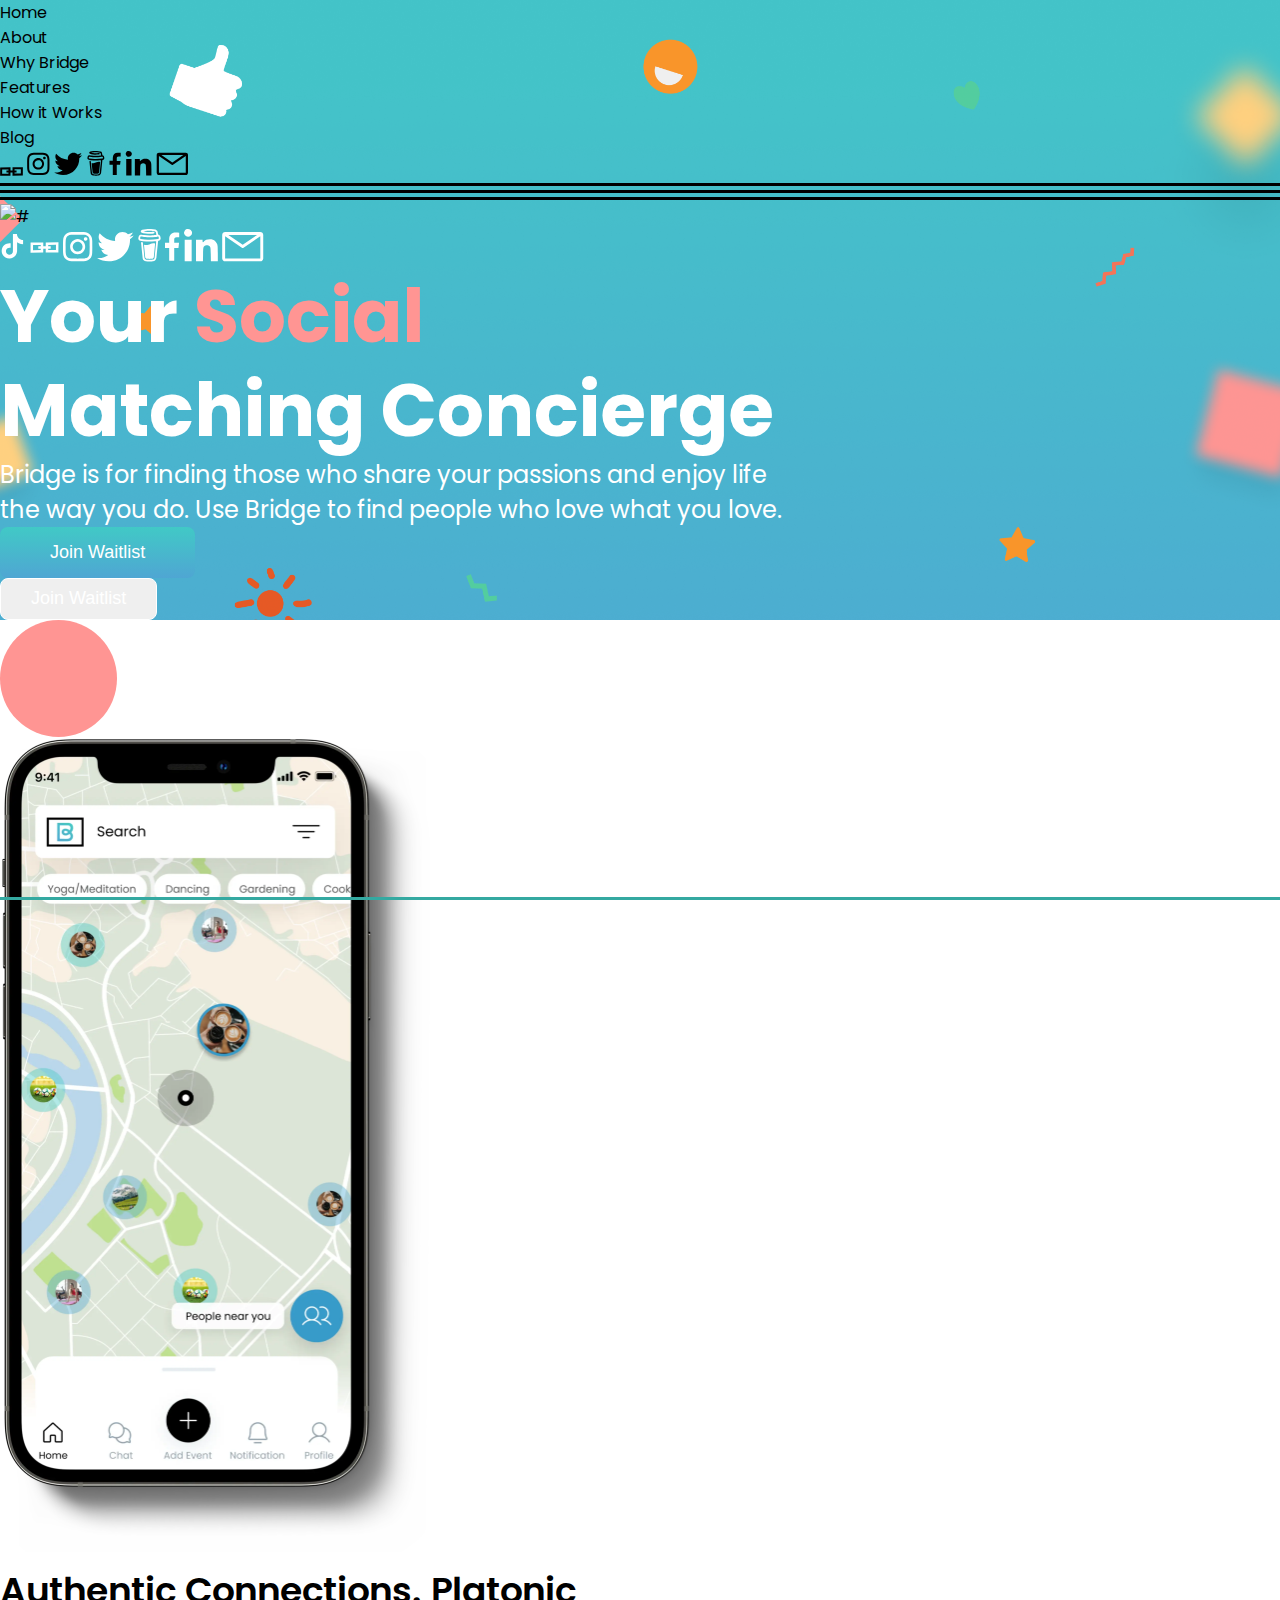
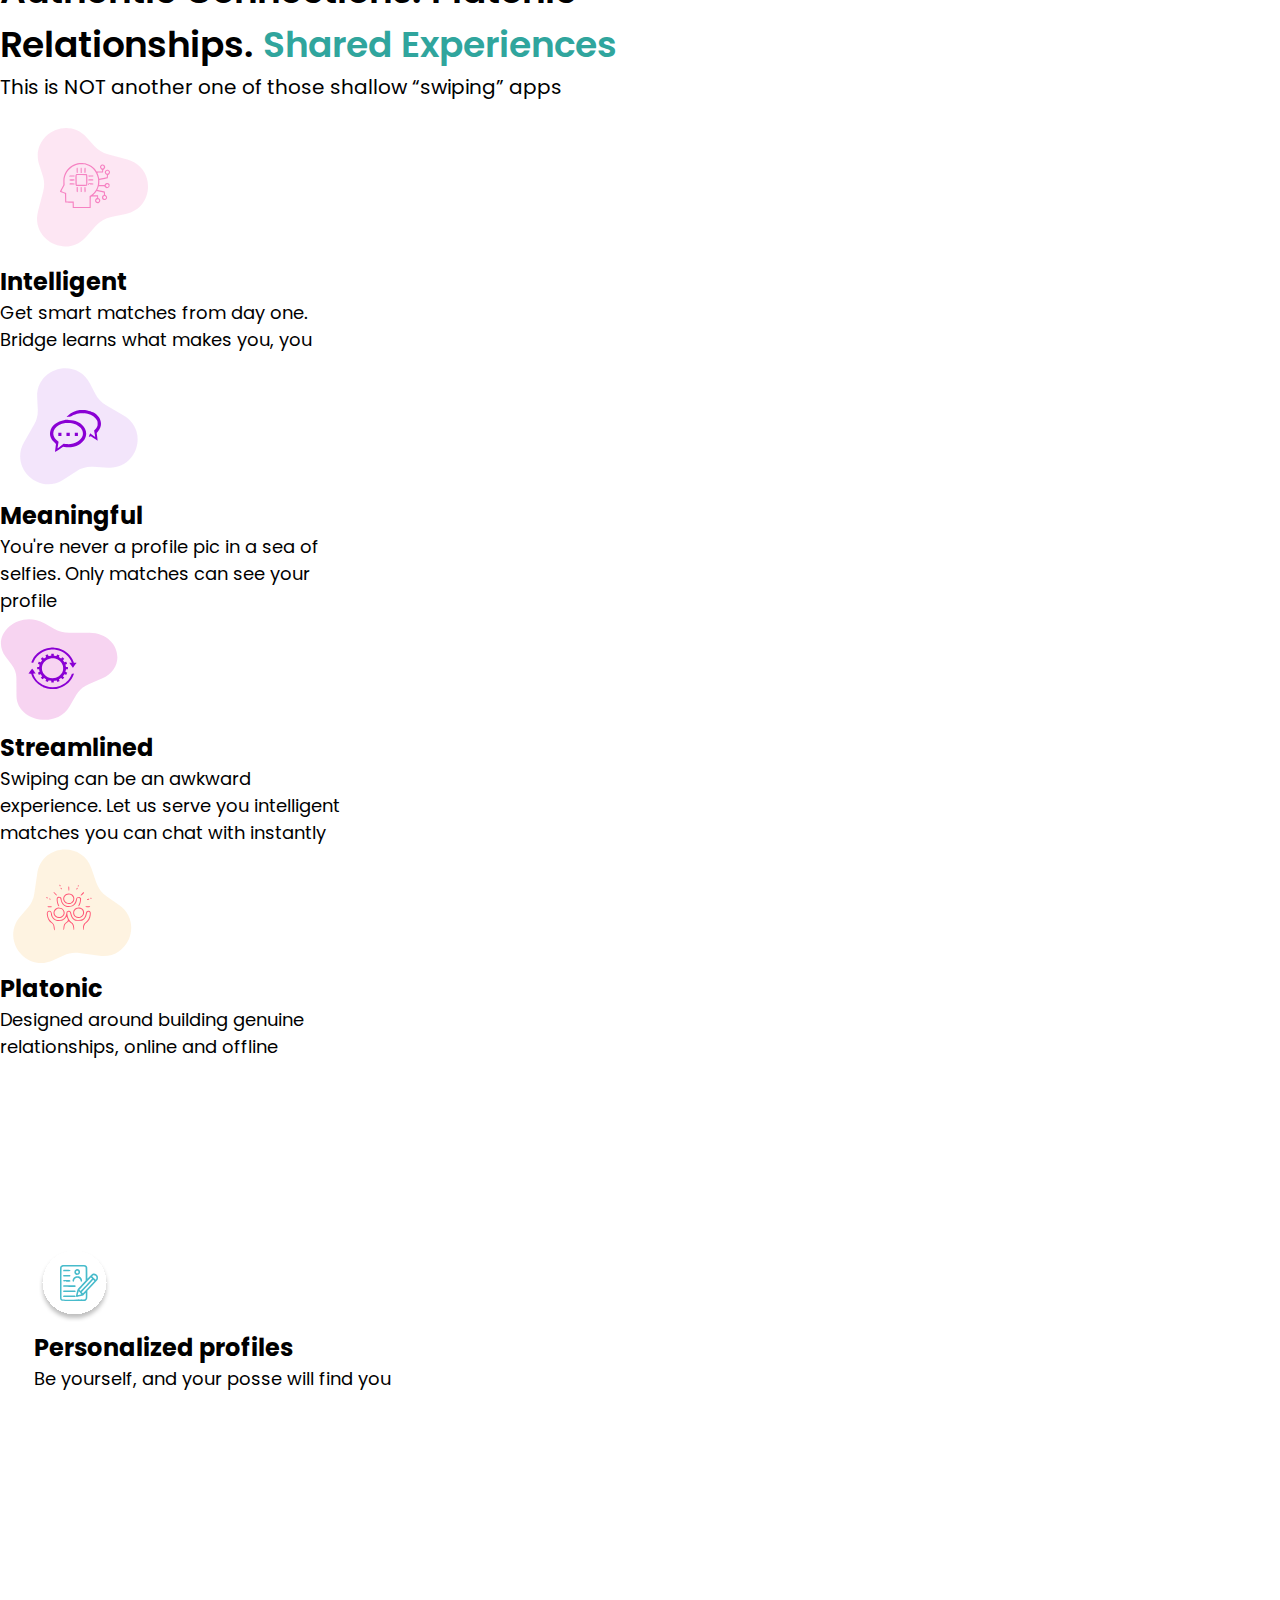
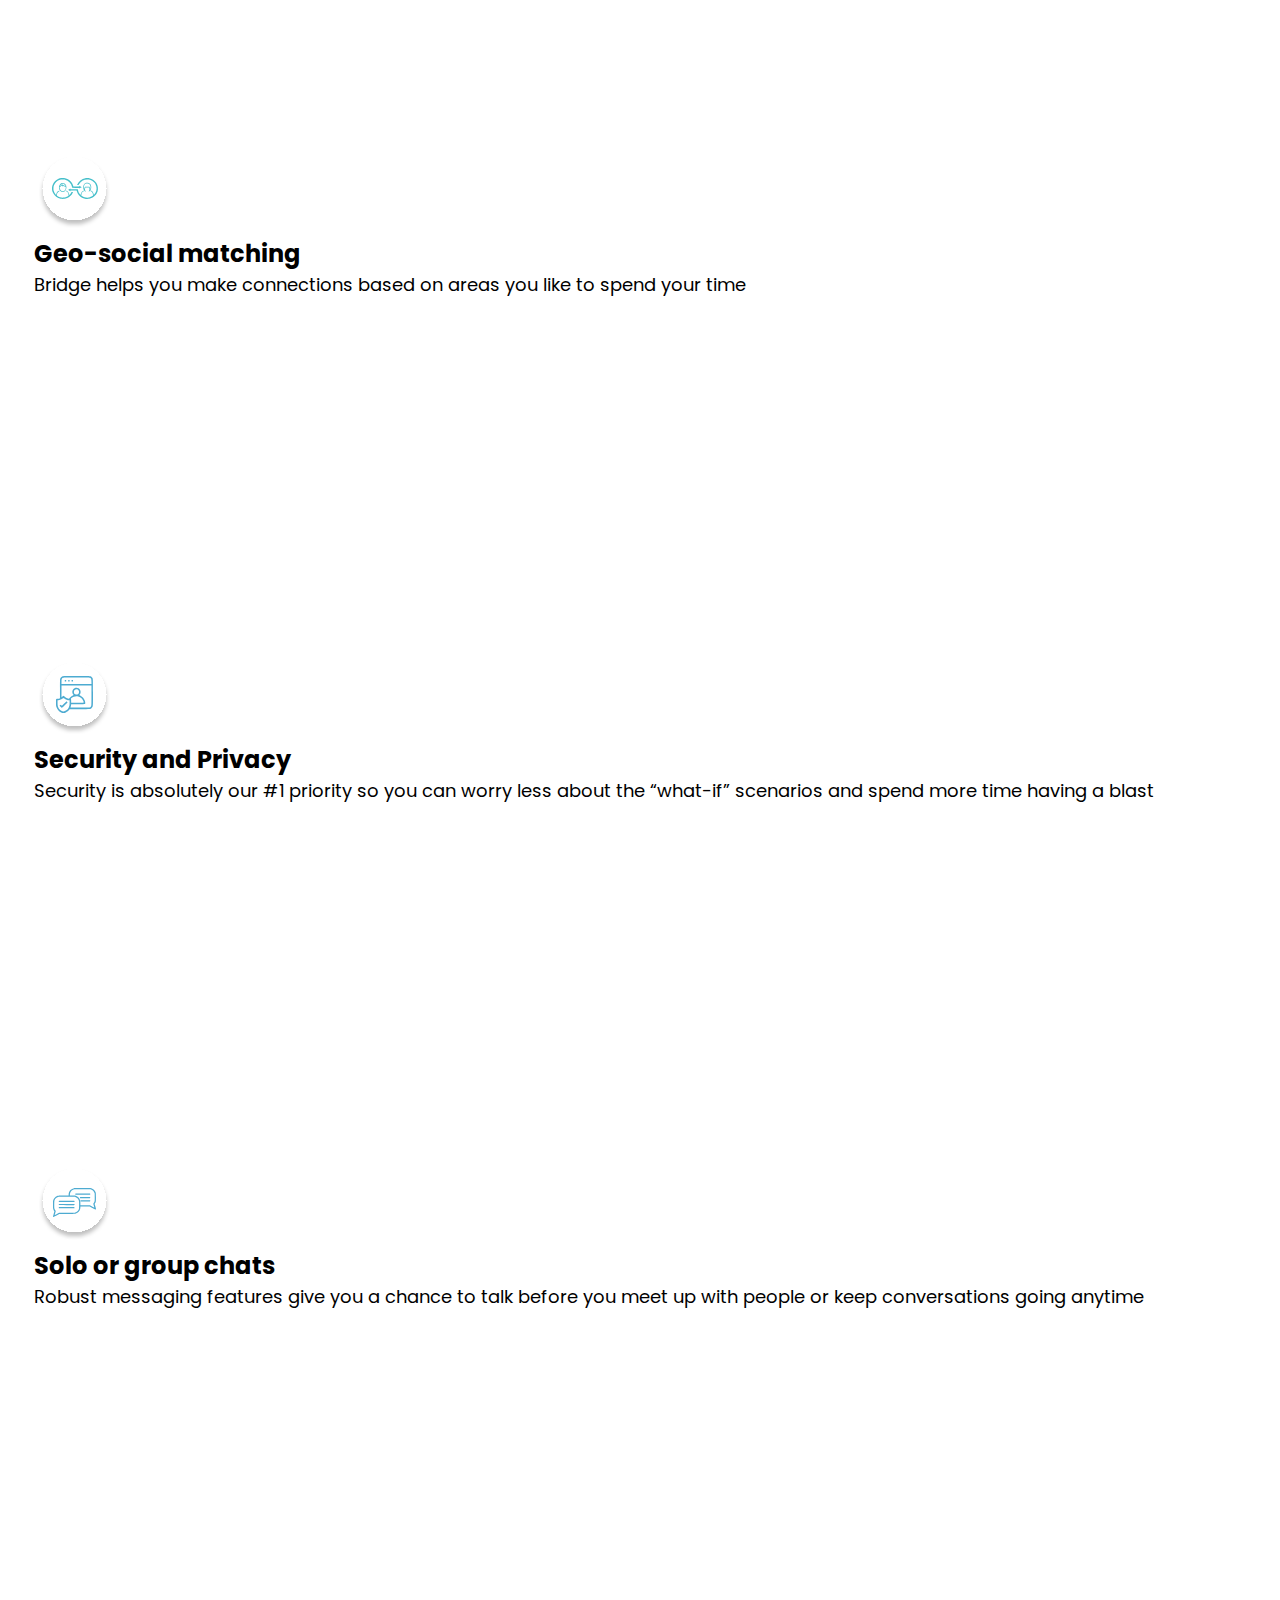
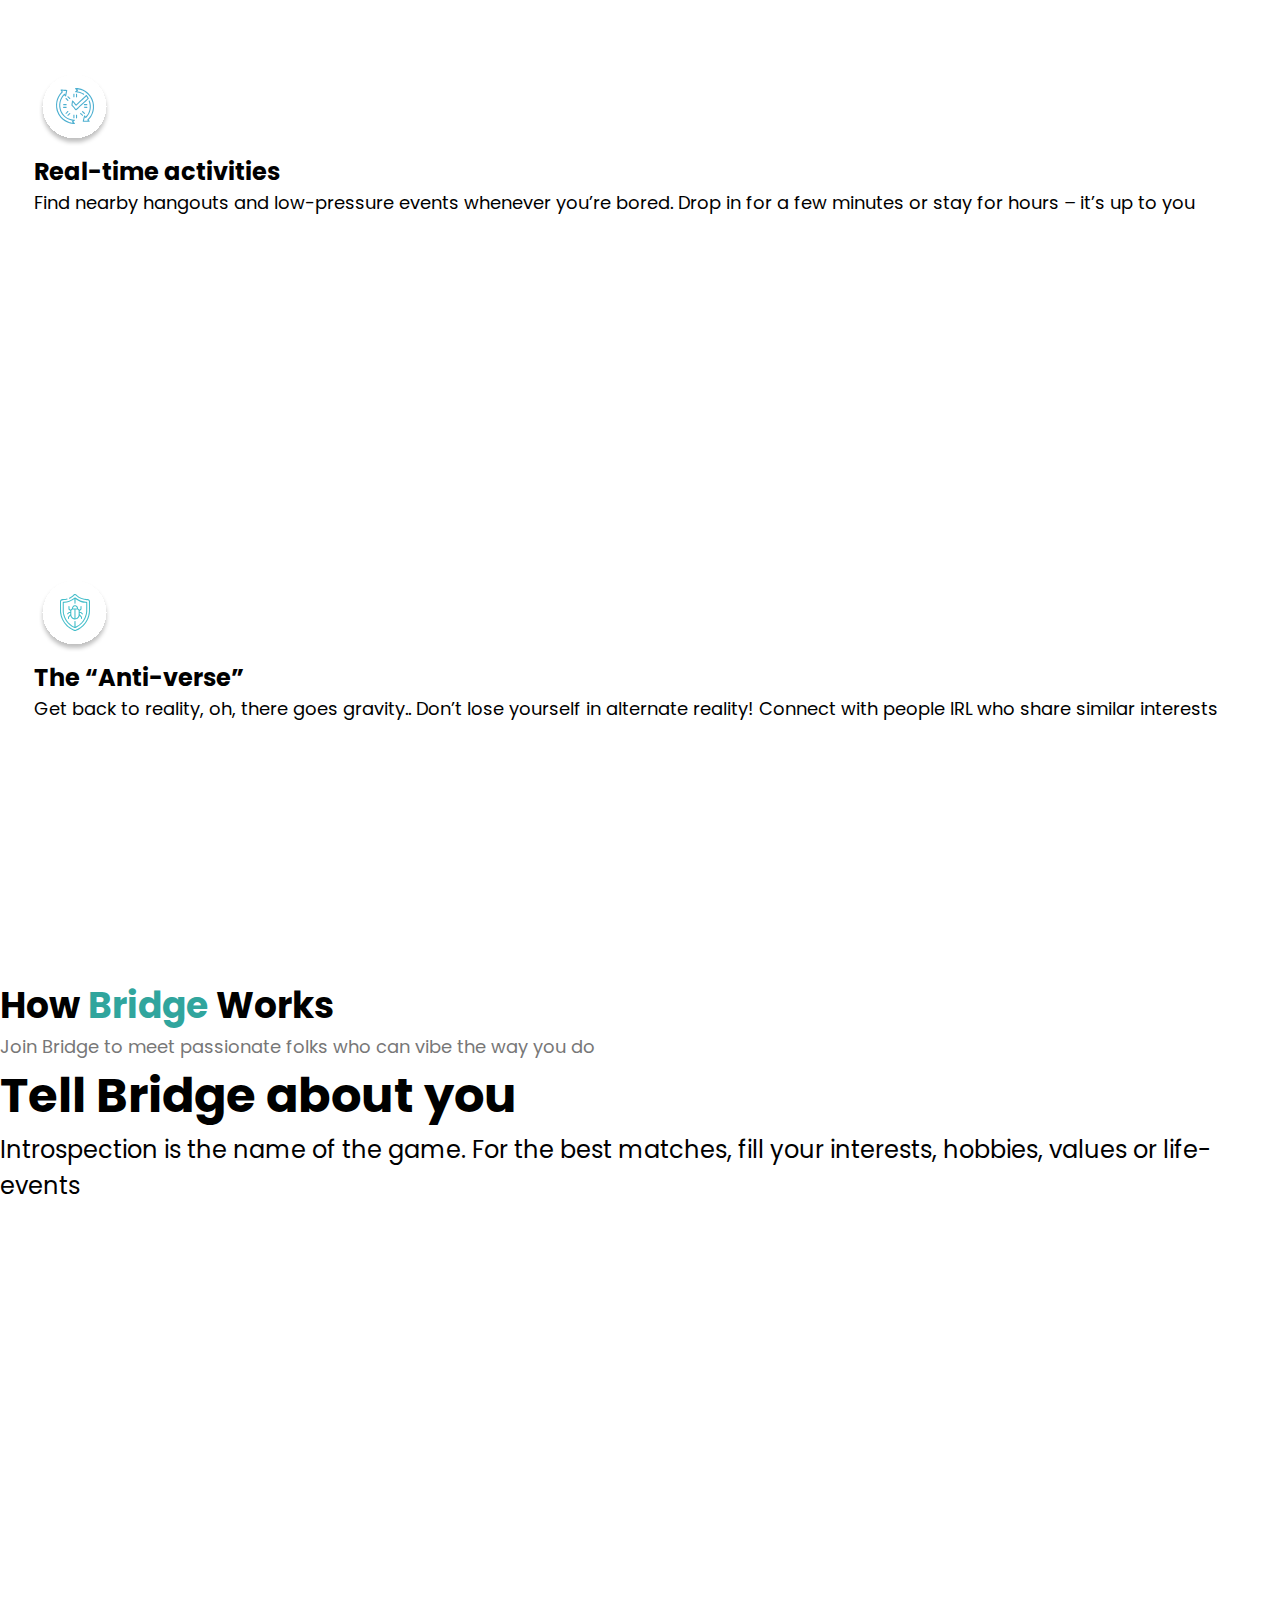
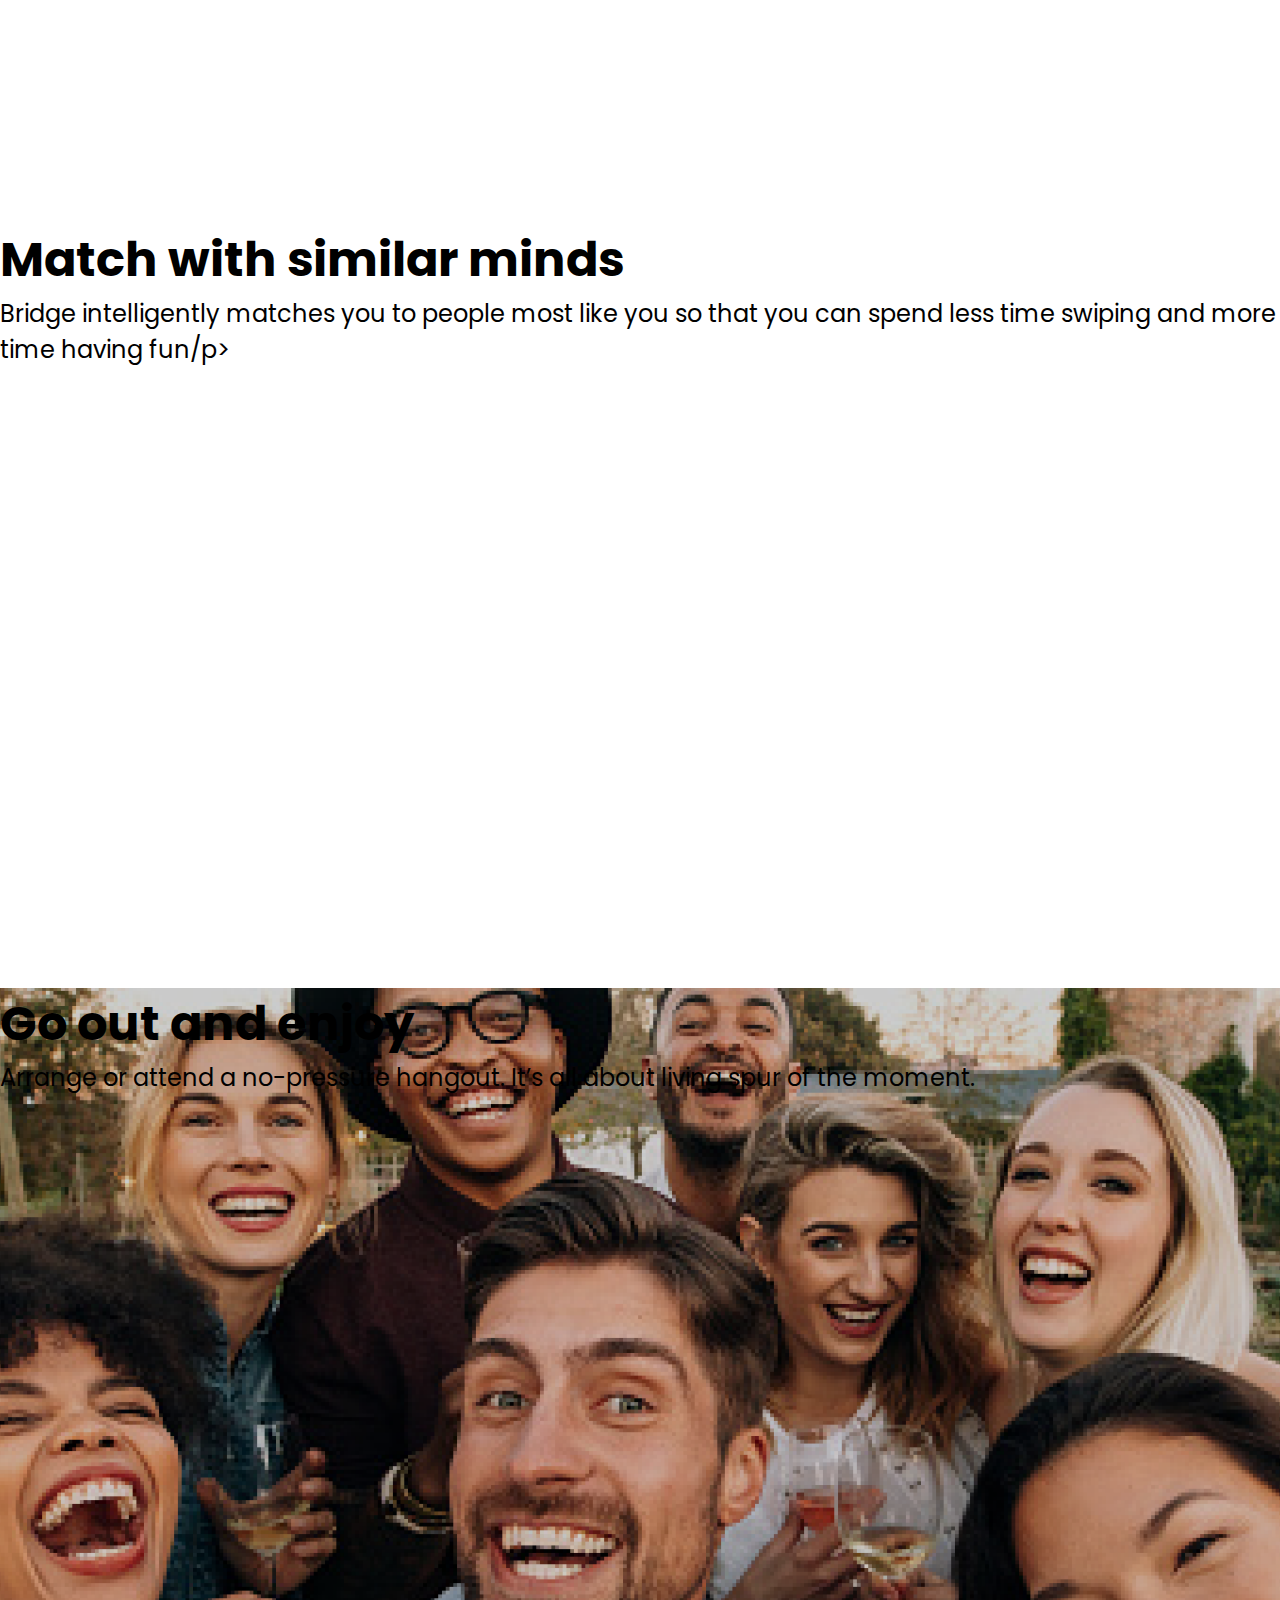
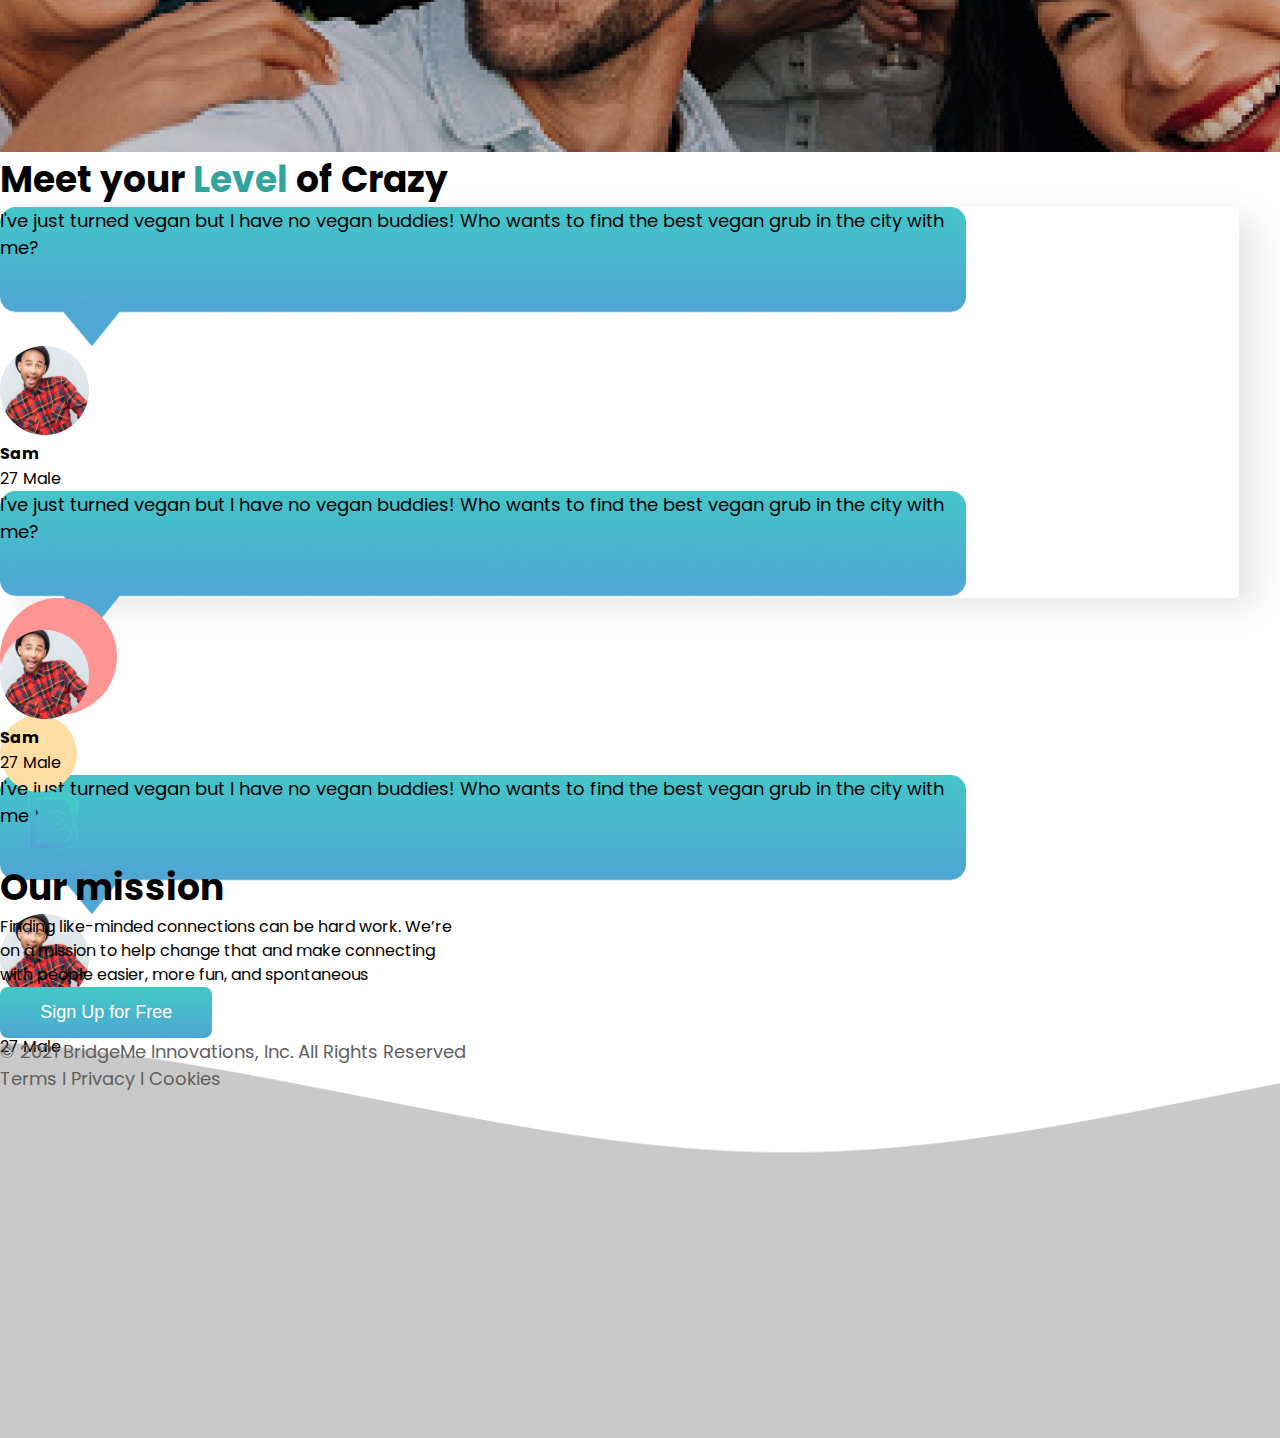
==== index.html @ fdf96ff2 "done" ====
<!doctype html>
<html lang="en">
  <head>
    <meta charset="utf-8">
    <meta name="viewport" content="width=device-width, initial-scale=1">
    <link rel="stylesheet" href="./assets/css/style.css">
    <link rel="stylesheet" href="./assets/css/root.css">
    <link rel="shortcut icon" href="./assets/images/svg/logo2.svg" type="image/x-icon">
    <!-- slider links -->
    <link rel="stylesheet" href="https://cdnjs.cloudflare.com/ajax/libs/slick-carousel/1.8.1/slick.min.css">
    <link rel="stylesheet" href="https://cdnjs.cloudflare.com/ajax/libs/slick-carousel/1.8.1/slick-theme.min.css">
  
    <!-- Bootstrap CSS link -->
    <link href="https://cdn.jsdelivr.net/npm/bootstrap@5.0.2/dist/css/bootstrap.min.css" rel="stylesheet" integrity="sha384-EVSTQN3/azprG1Anm3QDgpJLIm9Nao0Yz1ztcQTwFspd3yD65VohhpuuCOmLASjC" crossorigin="anonymous">

    <title>Bridge</title>
  </head>
  <body class="font_poppins">
   <!-- -----------------  Hero Section  ------------------------ -->
     <div class="position-relative hero_bg pb-5">
      <img src="./assets/images/webp/man-women-cycle-bg.webp" class="hero_img position-absolute top-0" alt="man-woman">
      <img src="./assets/images/webp/hero-decoration-boxes.webp" class="hero_decoration_boxes position-absolute" alt="man-woman">

  <!-- ---------------------  Nav Bar   -------------------- -->
  <div class="nav_bar">
   <div class="nav_container mx-auto px-3 ">
    <nav class="d-flex align-items-center pt-lg-4 py-2   justify-content-between">
      <div class="nav-bar-sm mb-0 d-flex flex-column justify-content-center" id="smal_nav">
      <ul class="d-flex flex-column mb-0 flex-lg-row justify-content-center  gap-4 gap-lg-3 align-items-center">
        <li class="nav_links position-relative"><a href="" class="text_lg_sm fw-normal color-black">Home</a></li>
        <li class="nav_links position-relative"><a href="" class="text_lg_sm fw-normal color-black">About</a></li>
        <li class="nav_links position-relative"><a href="" class="text_lg_sm fw-normal color-black">Why Bridge</a></li>
        <li class="nav_links position-relative"><a href="" class="text_lg_sm fw-normal color-black">Features</a></li>
        <li class="nav_links position-relative"><a href="" class="text_lg_sm fw-normal color-black">How it Works</a></li>
        <li class="nav_links position-relative"><a href="" class="text_lg_sm fw-normal color-black">Blog</a></li>
      </ul>
      <div class="d-flex align-items-center small_screen_links d-lg-none position-relative z-1 gap-3">
        <a href="" class="icon_hover"><img src="./assets/images/svg/black-chain-icon.svg" alt="chain"></a>
        <a href="" class="icon_hover"><img src="./assets/images/svg/black-instagram-icon.svg" alt="instgram"></a>
        <a href="" class="icon_hover"><img src="./assets/images/svg/black-twiter-icon.svg" alt="twiter"></a>
        <a href="" class="icon_hover"><img src="./assets/images/svg/black-jusice-glass-icon.svg" alt="glass"></a>
        <a href="" class="icon_hover"><img src="./assets/images/svg/black-facebook-icon.svg" alt="facbook"></a>
        <a href="" class="icon_hover"><img src="./assets/images/svg/black-linkdin-icon.svg" alt="linkdin"></a>
        <a href="" class="icon_hover"><img src="./assets/images/svg/black-email-icon.svg" alt="email"></a>
     
        </div>
      </div>
      <div
      onclick="opennav()"
      id="box"
      class="d-block d-lg-none click_box"
    >
      <span id="span1" class="span-icon"></span>
      <span id="span2" class="span-icon"></span>
      <span id="span3" class="span-icon"></span>
    </div>
      <div><img src="./assets/images/svg/Logo.svg" alt="#" class="cursor_pointer logo position-relative z-1"></div>
      <div class=" d-none d-lg-block position-relative z-1 ">
       <div class="gap-3 d-flex align-items-center  ">
        <a href="" class="icon_hover"><img src="./assets/images/svg/tiktok-icon.svg" alt="tiktok"></a>
        <a href="" class="icon_hover"><img src="./assets/images/svg/chain-icon.svg" alt="chain"></a>
        <a href="" class="icon_hover"><img src="./assets/images/svg/instagram-icon.svg" alt="instgram"></a>
        <a href="" class="icon_hover"><img src="./assets/images/svg/twiter-icon.svg" alt="twiter"></a>
        <a href="" class="icon_hover"><img src="./assets/images/svg/jusice-glass-icon.svg" alt="glass"></a>
        <a href="" class="icon_hover"><img src="./assets/images/svg/facebook-icon.svg" alt="facbook"></a>
        <a href="" class="icon_hover"><img src="./assets/images/svg/linkdin-icon.svg" alt="linkdin"></a>
        <a href="" class="icon_hover"><img src="./assets/images/svg/email-icon.svg" alt="email"></a>
       </div>
        </div>
      <div class="d-lg-none">
    </div>
  </nav>
   </div>
  </div>
<!-- -------------------- Hero Section  ---------------------- -->
   <div class="custom_container container mx-auto px-lg-3 pb-5 mb-5">
 <div class="d-flex">
  <div class="col-12 col-xxl-7 pb-5 mt-sm-3">
    <div class="d-flex justify-content-start align-items-start justify-content-lg-center  align-items-lg-center align-items-xxl-start justify-content-xxl-start flex-column position-relative  my-sm-5 py-5">
      <h2 class="fw-bold text-5xl color-black text_md_white text_md_6xl lh_127 mt-sm-5 pt-md-4  text-lg-center text-start text-xxl-start">Your <span class="light-orange ">Social</span> <br> Matching Concierge</h2>
      <p class="mt-4 text-black fw-normal text-lg text_md_2xl text_md_white max_w_558 text-start  text-lg-center text-xxl-start pb-lg-5 pb-xxl-0 pe-3 pe-sm-0">Bridge is for finding those who share your passions and enjoy life the way you do. Use Bridge to find people who love what you love. </p>
   <div class="mt-3 d-xxl-block d-none">
    <button class="color-white text-md mt-5  border-0 bg-transparent common_btn">Join Waitlist</button>
   </div>
   <div class="mt-2 pb-5 d-lg-none">
    <button class="color-white text-md mt-5  bg-transparent border_btn">Join Waitlist</button>
   </div>
    </div>
   </div>
 </div>
   </div>
  </div>
   
  <!---------------------- Authentic connection-------------------- -->
  <div class="position-relative mb-xl-3">
    <div class="orange_circle position-absolute d-none d-xl-block"></div>
    <div class="yellow_circle position-absolute"></div>
  <div class="custom_container mx-auto mt-md-2 px-3 pb-5 pt-4">
   <div class="row mt-sm-5 pt-5 justify-content-center">
    <div class="col-12 col-xl-4 col-xxl-5 d-flex justify-content-center justify-content-xl-start">
      <img src="./assets/images/webp/iphone-img.webp" class="mobile_img" alt="mobile">
    </div>
    <div class="col-12 col-xl-8 col-xxl-7 d-flex justify-content-center align-items-center align-items-xl-start justify-content-xl-start flex-column">
    <div class="text-center text-xl-start">
      <h3 class="color-black text-3xl fw-semibold  lh_150 max_w_811">Authentic Connections. Platonic Relationships. <span class="light-green">Shared Experiences</span></h3>
   
    </div>
      <p class="fw-normal text-lg color-black mt-sm-3 text-center text-lg-start">This is NOT another one of those shallow “swiping” apps </p>
    
  <div class="d-flex flex-wrap justify-content-center justify-content-xl-between mt-4 pt-3 mb-5 align-items-center align-items-xl-start">
    <div class="d-flex justify-content-center authntic_card flex-column align-items-center">
      <img src="./assets/images/svg/intelligent-svg.svg" alt="mind">
      <h4 class="text-2xl fw-normal text-black">Intelligent</h4>
      <p class="text-center text-grey text-md fw-normal lh_150 mt-2 pt-1">Get smart matches from day one. Bridge learns what makes you, you</p>
    </div>
    <div class="d-flex justify-content-center authntic_card mt-4 mt-md-0 ms-md-5 ms-xl-0 flex-column align-items-center">
      <img src="./assets/images/svg/meaningfull-svg.svg" alt="mind">
      <h4 class="text-2xl fw-normal text-black mt-3">Meaningful</h4>
      <p class="text-center text-grey text-md fw-normal lh_150 mt-2 pt-1">You're never a profile pic in a sea of selfies. Only matches can see your profile</p>
    </div>
    <div class="d-flex justify-content-center authntic_card mt-4 pt-3  flex-column align-items-center">
      <img src="./assets/images/svg/treamlined-svg.svg" alt="mind">
      <h4 class="text-2xl fw-normal text-black">Streamlined</h4>
      <p class="text-center text-grey text-md fw-normal lh_150 mt-2 pt-1">Swiping can be an awkward experience. Let us serve you intelligent matches you can chat with instantly</p>
    </div>
    <div class="d-flex justify-content-center authntic_card mt-5 mt-md-0  ms-md-5 ms-xl-0 mt-xl-4 mt-1 flex-column align-items-center">
      <img src="./assets/images/svg/platonic-svg.svg" alt="mind">
      <h4 class="text-2xl fw-normal text-black mt-2">Platonic</h4>
      <p class="text-center text-grey text-md fw-normal lh_150 mt-2 pt-1">Designed around building genuine relationships, online and offline</p>
    </div>
  </div>
  </div>
  </div>
  </div>
</div>

  <!-- ------------------ Featurs  --------------------------- -->
  <div class="features_bg bg_property pb-sm-5">
    <div class="custom_container mx-auto pb-xxl-2 px-3 px-xxl-5 pt-1">
      <h3 class="color-white text-3xl fw-bold text-center pt-5 pt-sm-4">Features</h3>
      <p class="fw-normal text-md color-white text-center mt-1 mt-sm-3">The art of finding your tribe </p>
       <div class="row mt-sm-5 justify-content-center align-items-center pb-5 mx_xxl_9 px-xxl-5">
        <div class="col-md-6 col-xl-4 px_cards">
          <div class="fetures_card d-flex flex-column justify-content-center align-items-center">
          <span class="card_svg">
            <svg  width="81" height="81" viewBox="0 0 81 81" fill="none" xmlns="http://www.w3.org/2000/svg">
              <circle cx="40.5" cy="40.5" r="40" stroke="white"/>
              <g filter="url(#filter0_d_305_894)">
              <circle cx="40.5" cy="40.5" r="31.5" fill="white"/>
              </g>
              <path fill-rule="evenodd" clip-rule="evenodd" d="M28.1608 23.1515C27.4143 23.378 26.6904 23.9876 26.334 24.69C26.0084 25.3319 26 25.7435 26 40.9905C26 53.8947 26.0407 56.7281 26.2326 57.1791C26.5139 57.8403 27.2643 58.5734 27.9114 58.8192C28.2302 58.9404 32.1215 59 39.7135 59C50.8251 59 51.0518 58.9934 51.6572 58.6512C52.3554 58.2566 52.9595 57.4566 53.2023 56.6054C53.2926 56.2884 53.3666 54.4081 53.3666 52.4267V48.8242L58.3717 43.5065C61.3678 40.323 63.5021 37.916 63.6892 37.5091C64.1094 36.5955 64.1026 35.0143 63.6744 34.0655C63.039 32.658 61.4761 31.5994 60.0329 31.5994C58.6604 31.5994 58.0311 32.0139 55.6049 34.5166L53.3666 36.8252V31.1896C53.3666 27.621 53.3007 25.3788 53.1869 25.0759C52.9315 24.396 52.2105 23.6719 51.4239 23.3058C50.7872 23.0093 50.1105 22.9918 39.6833 23.002C33.5976 23.008 28.4125 23.0753 28.1608 23.1515ZM50.7401 24.7531C51.0548 24.8854 51.3944 25.1479 51.4949 25.3366C51.6167 25.5655 51.6753 27.8157 51.6712 32.104L51.6653 38.5285L48.3764 42.0961C43.0357 47.8896 43.6756 46.9267 42.7102 50.6228C42.251 52.3805 41.8953 54.0009 41.9196 54.2239C41.9439 54.4468 42.1159 54.729 42.3017 54.851C42.5919 55.0413 43.1038 54.9536 45.9337 54.2283L49.2278 53.3843L50.4948 52.0946L51.7618 50.8049L51.8084 53.2617C51.8647 56.2259 51.7018 56.9066 50.8327 57.3433C50.2886 57.6168 49.39 57.6404 39.5455 57.6406C32.0002 57.6409 28.7409 57.585 28.4806 57.4511C28.2777 57.3468 27.9804 57.0983 27.8197 56.899C27.5481 56.5618 27.5276 55.4753 27.5241 41.2122C27.5212 29.4693 27.5687 25.7809 27.7275 25.4308C28.1385 24.5234 28.0983 24.5264 39.562 24.5193C48.3364 24.5139 50.2666 24.5541 50.7401 24.7531ZM42.3193 27.2374C41.686 27.428 40.8863 28.1891 40.5916 28.8819C39.6759 31.0344 41.6851 33.4388 43.899 32.8392C45.2534 32.4725 46.1045 31.3745 46.0999 30.0001C46.093 27.9971 44.2559 26.6546 42.3193 27.2374ZM29.286 28.1539C29.0765 28.4753 29.0583 28.6452 29.2036 28.9184C29.4294 29.3428 29.0157 29.2949 32.7376 29.3275C36.0082 29.3559 36.4736 29.2641 36.4736 28.59C36.4736 27.8634 35.9194 27.7406 32.6391 27.7406C29.5588 27.7406 29.555 27.7411 29.286 28.1539ZM44.1676 29.177C44.4291 29.4398 44.5823 29.7881 44.5823 30.119C44.5823 30.7739 43.9231 31.4781 43.3101 31.4781C42.7259 31.4781 41.8794 30.6268 41.8794 30.0393C41.8794 29.4228 42.5796 28.7599 43.2308 28.7599C43.5599 28.7599 43.9062 28.914 44.1676 29.177ZM29.2156 33.3357C28.9781 33.7821 28.995 33.9561 29.3061 34.2692C29.7011 34.6662 35.8133 34.6662 36.2083 34.2692C36.5194 33.9561 36.5363 33.7821 36.2988 33.3357C36.1349 33.0277 35.9128 33.0071 32.7572 33.0071C29.6016 33.0071 29.3794 33.0277 29.2156 33.3357ZM61.5791 33.8672C62.4375 34.6633 62.7243 35.9637 62.2466 36.8928C61.7339 37.89 61.6493 37.8632 60.0191 36.186C57.8911 33.9969 57.9542 34.1107 58.6306 33.6841C59.4246 33.1831 60.9435 33.2776 61.5791 33.8672ZM41.6414 34.4635C40.1717 35.0052 38.9885 36.3502 38.6522 37.8618C38.4973 38.5573 38.4942 38.8883 38.6392 39.2084C38.9475 39.8888 40.0195 39.6975 40.0222 38.9617C40.0281 37.2993 41.6 35.7389 43.2785 35.729C44.9647 35.7192 46.6094 37.2208 46.6094 38.77C46.6094 39.3166 46.888 39.6327 47.3696 39.6327C48.8565 39.6327 48.022 36.3551 46.2179 35.1081C45.7702 34.7987 45.124 34.4675 44.7819 34.372C43.9169 34.1304 42.4279 34.1737 41.6414 34.4635ZM57.5807 35.9708L58.1448 36.5559L55.972 38.9014C49.6434 45.7327 46.5432 48.9747 46.4535 48.8551C46.3984 48.7817 46.1383 48.4812 45.8754 48.1873L45.3974 47.6528L47.3125 45.6254C48.366 44.5104 50.9383 41.7519 53.0288 39.4955C55.1193 37.239 56.8717 35.3911 56.9233 35.3891C56.9746 35.3872 57.2706 35.6489 57.5807 35.9708ZM59.9039 38.4051L60.4164 39.0465L56.8697 42.8647C54.9191 44.9649 52.3338 47.7388 51.1248 49.0289L48.9265 51.3749L48.3592 50.8219C48.0472 50.5178 47.7919 50.2146 47.7919 50.1478C47.7919 50.0812 49.6733 48.0096 51.973 45.5442C54.2726 43.0788 56.8344 40.3196 57.6659 39.4127C58.4975 38.5059 59.226 37.764 59.2847 37.764C59.3435 37.764 59.6221 38.0524 59.9039 38.4051ZM29.286 38.5171C29.0765 38.8385 29.0583 39.0084 29.2036 39.2816C29.3828 39.6183 29.5273 39.6327 32.7293 39.6327C36.1574 39.6327 36.4736 39.5746 36.4736 38.9455C36.4736 38.7918 36.3346 38.5395 36.1647 38.3849C35.9005 38.1445 35.3998 38.1037 32.7055 38.1037H29.5553L29.286 38.5171ZM29.2163 43.6978C29.0326 44.0427 29.1456 44.5592 29.4507 44.7693C29.5504 44.8379 32.2301 44.8952 35.4058 44.8967C40.4317 44.8989 41.214 44.8646 41.4451 44.6324C41.7562 44.3193 41.7731 44.1453 41.5356 43.6988C41.3677 43.3835 41.1201 43.3703 35.3756 43.3703C29.6384 43.3703 29.3833 43.3839 29.2163 43.6978ZM29.286 48.8803C29.0765 49.2017 29.0583 49.3716 29.2036 49.6448C29.387 49.9896 29.4985 49.9959 35.3852 49.9959H41.3799L41.5719 49.5719C41.7307 49.2216 41.7108 49.0887 41.4577 48.8074C41.1625 48.4793 40.9407 48.4669 35.3533 48.4669H29.5553L29.286 48.8803ZM46.0898 50.6957C46.7795 51.4308 47.2988 52.0776 47.2436 52.1329C47.1208 52.2565 43.8873 53.0913 43.8147 53.0181C43.7305 52.9335 44.6453 49.3143 44.745 49.3379C44.7948 49.3497 45.4001 49.9608 46.0898 50.6957ZM29.2935 53.904C29.0404 54.1854 29.0205 54.3182 29.1793 54.6685L29.3713 55.0926H35.3756H41.3799L41.5719 54.6685C41.7307 54.3182 41.7108 54.1854 41.4577 53.904C41.1625 53.576 40.9407 53.5636 35.3756 53.5636C29.8105 53.5636 29.5887 53.576 29.2935 53.904Z" fill="#47BBCB"/>
              <defs>
              <filter id="filter0_d_305_894" x="5" y="9" width="71" height="71" filterUnits="userSpaceOnUse" color-interpolation-filters="sRGB">
              <feFlood flood-opacity="0" result="BackgroundImageFix"/>
              <feColorMatrix in="SourceAlpha" type="matrix" values="0 0 0 0 0 0 0 0 0 0 0 0 0 0 0 0 0 0 127 0" result="hardAlpha"/>
              <feOffset dy="4"/>
              <feGaussianBlur stdDeviation="2"/>
              <feComposite in2="hardAlpha" operator="out"/>
              <feColorMatrix type="matrix" values="0 0 0 0 0 0 0 0 0 0 0 0 0 0 0 0 0 0 0.25 0"/>
              <feBlend mode="normal" in2="BackgroundImageFix" result="effect1_dropShadow_305_894"/>
              <feBlend mode="normal" in="SourceGraphic" in2="effect1_dropShadow_305_894" result="shape"/>
              </filter>
              </defs>
              </svg>
              
          </span>
            <h3 class="mt-4 pt-2 text-2xl fw-bold text-white">Personalized profiles</h3>
            <p class="pt-1 text-grey text-md text-center hide_para d-none lh_150">Be yourself, and your posse will find you</p>
          </div>
        </div>
        <div class="col-md-6 col-xl-4 px_cards">
          <div class="fetures_card d-flex flex-column justify-content-center align-items-center">
          <span class="card_svg">
            <svg width="81" height="81" viewBox="0 0 81 81" fill="none" xmlns="http://www.w3.org/2000/svg">
              <circle cx="40.5" cy="40.5" r="40" stroke="white"/>
              <g filter="url(#filter0_d_4130_19)">
              <circle cx="40.5" cy="40.5" r="31.5" fill="white"/>
              </g>
              <path fill-rule="evenodd" clip-rule="evenodd" d="M27.3845 30.0785C25.0293 30.395 22.8696 31.4441 21.1747 33.095C17.8885 36.2958 17.0703 41.064 19.1109 45.121C20.6081 48.0978 23.3264 50.1427 26.7102 50.8377C27.7668 51.0548 29.8865 51.0524 30.936 50.8328C33.0173 50.3975 34.7446 49.5024 36.2665 48.0706C37.4481 46.959 38.3036 45.738 38.8407 44.397L39.0253 43.9364H38.2634H37.5014L37.1462 44.6261C36.7906 45.3162 35.9185 46.5191 35.493 46.9063L35.2668 47.1121L35.2073 46.5992C35 44.8128 34.1889 43.4678 32.9639 42.8792C32.24 42.5314 31.88 42.5465 31.88 42.9248C31.88 43.1509 31.9301 43.2036 32.2578 43.3217C33.5838 43.7997 34.3933 45.0935 34.5018 46.9078L34.5524 47.7534L33.8006 48.2099C32.329 49.1036 30.9578 49.5281 29.2656 49.6141C27.1659 49.7207 25.0165 49.1115 23.3647 47.9415L22.8515 47.5779L22.8991 46.9637C22.9252 46.6259 22.9845 46.159 23.0307 45.9263C23.2453 44.8452 24.0451 43.8071 24.9833 43.3919C25.5808 43.1274 25.7223 42.9645 25.5404 42.7506C25.2471 42.4057 24.2926 42.8007 23.5274 43.5837C22.8487 44.278 22.4287 45.1465 22.2777 46.1677L22.1628 46.9446L21.6717 46.4142C20.7876 45.4593 20.0805 44.1213 19.6837 42.6522C19.5027 41.9822 19.4748 41.6795 19.4825 40.4703C19.4923 38.9394 19.6038 38.3574 20.1363 37.0595C21.0357 34.8674 22.9923 32.9578 25.2384 32.0801C26.6091 31.5444 27.1585 31.4459 28.7781 31.4455C30.102 31.4453 30.3578 31.4704 31.1544 31.6789C34.7546 32.6213 37.3733 35.4174 38.032 39.0224L38.1843 39.856L41.7476 39.8789L45.311 39.9019L45.3387 40.2026L45.3666 40.5034L46.5154 39.8629C47.1472 39.5106 47.685 39.2022 47.7103 39.1774C47.7499 39.1389 45.4642 37.7939 45.3592 37.7939C45.3386 37.7939 45.3217 37.9519 45.3217 38.1449V38.4959H42.3726H39.4236L39.1811 37.654C38.4194 35.009 36.5485 32.7162 33.972 31.2704C33.3438 30.9179 32.0012 30.4322 31.1227 30.2398C30.21 30.0398 28.2888 29.957 27.3845 30.0785ZM52.1549 30.0245C52.0807 30.0419 51.7165 30.1039 51.3457 30.162C47.7724 30.7228 44.5152 33.3009 43.1723 36.6312L42.9866 37.0919H43.7484H44.5102L44.8382 36.4557C46.9052 32.4469 51.6415 30.4673 55.9739 31.8013C57.5479 32.2859 58.8149 33.0621 59.9877 34.2601C60.7853 35.0748 61.0983 35.5035 61.5788 36.4391C62.9135 39.0375 62.9135 41.9908 61.5788 44.5892C61.1291 45.4648 60.8138 45.9127 60.1996 46.5486L59.7139 47.0515L59.709 46.7005C59.7009 46.1074 59.466 45.2148 59.1651 44.6329C58.4976 43.3425 56.8346 42.2179 56.3816 42.7506C56.2015 42.9623 56.3423 43.1323 56.8948 43.3704C58.1169 43.8971 58.8266 45.0197 58.9932 46.6898L59.0818 47.5779L58.7428 47.86C58.2618 48.2599 56.8249 48.9695 55.9639 49.2322C53.3303 50.0357 50.3351 49.6071 48.0013 48.0929L47.3646 47.6798L47.4223 46.8198C47.5399 45.0682 48.3572 43.7929 49.6642 43.3217C49.9919 43.2036 50.042 43.1509 50.042 42.9248C50.042 42.5465 49.6821 42.5314 48.9581 42.8792C47.7323 43.4681 46.9426 44.7752 46.7109 46.5985C46.6575 47.0188 46.6551 47.0214 46.4739 46.8617C46.3733 46.773 46.0501 46.3889 45.7559 46.0081C44.821 44.7979 44.1873 43.3543 43.9628 41.9232L43.852 41.2161H40.1414H36.4309L36.4032 40.8663L36.3756 40.5163L35.2245 41.1633C34.5915 41.5191 34.0537 41.8295 34.0296 41.8531C33.9916 41.8902 36.2819 43.2344 36.383 43.2344C36.4036 43.2344 36.4205 43.0764 36.4205 42.8834V42.5324H39.5045H42.5883L42.8308 43.3743C43.5897 46.0096 45.4856 48.337 48.019 49.7438C48.6768 50.109 50.0204 50.5983 50.9156 50.7985C52.0402 51.0502 54.1839 51.0693 55.3017 50.8377C59.351 49.9989 62.5784 47.0786 63.6177 43.3127C65.2495 37.4009 61.5011 31.459 55.3467 30.2016C54.6968 30.0688 52.4879 29.9463 52.1549 30.0245ZM52.0671 34.8634C51.0547 35.1289 50.3264 35.7224 49.7917 36.7177C49.3508 37.5385 49.1878 38.2254 49.1878 39.2623C49.1878 40.8111 49.6571 42.0688 50.6097 43.0733C51.1266 43.6184 51.3708 43.7471 51.5748 43.5819C51.7776 43.4176 51.73 43.1534 51.4394 42.8303C51.2931 42.6677 51.1266 42.3664 51.0694 42.1606C50.9412 41.7001 51.0099 40.43 51.1892 39.9438L51.3187 39.5928L53.2163 39.5691L55.1139 39.5454L55.2515 39.9977C55.6066 41.1649 55.5101 42.1647 54.9763 42.8472C54.6255 43.2958 54.5998 43.4536 54.8558 43.5873C55.4088 43.8761 56.6675 42.293 57.0548 40.8213C57.2784 39.9718 57.3185 38.8987 57.1546 38.148C56.9714 37.3084 56.4954 36.332 56.0284 35.8376C55.1371 34.8938 53.4928 34.4895 52.0671 34.8634ZM28.0588 35.0203C27.3615 35.1715 26.8765 35.4416 26.3105 35.994C25.2449 37.034 24.7357 38.7909 25.0329 40.4012C25.6484 43.7352 28.9936 45.0933 31.1515 42.8854C32.9915 41.0026 32.9071 37.635 30.9757 35.8718C30.1217 35.092 29.101 34.7941 28.0588 35.0203ZM54.5824 35.6683C55.8666 36.227 56.6378 37.7254 56.5346 39.4612C56.4851 40.2937 56.3118 41.0637 56.1904 40.9905C56.1467 40.9641 56.1109 40.8355 56.1109 40.7046C56.1109 40.3445 55.7575 39.1747 55.596 39.0005C55.4676 38.8619 55.2315 38.8469 53.1859 38.8469C51.4804 38.8469 50.8955 38.8741 50.8266 38.9566C50.6914 39.1187 50.3726 40.1803 50.2997 40.7106L50.2363 41.1723L50.102 40.8651C49.8878 40.3752 49.8494 38.559 50.0398 37.9198C50.421 36.6398 51.0922 35.901 52.1998 35.5418C52.7227 35.3722 54.066 35.4436 54.5824 35.6683ZM29.8249 35.9096C30.3913 36.18 31.0223 36.8383 31.3365 37.4865C31.4624 37.7461 31.5654 37.979 31.5654 38.004C31.5654 38.0839 30.8551 37.8081 30.213 37.4788C29.8706 37.3032 29.3002 36.9216 28.9453 36.6308L28.3001 36.1021L28.3583 36.7752C28.4122 37.397 28.4047 37.4418 28.2602 37.365C27.9397 37.1946 27.2497 36.3725 27.2497 36.161C27.2497 36.0498 27.7639 35.7861 28.1937 35.6771C28.6253 35.5675 29.3139 35.6656 29.8249 35.9096ZM26.8001 36.9044C26.8001 37.1039 26.3544 37.7774 26.0374 38.0572L25.7888 38.2765L25.8565 38.0572C25.9543 37.7406 26.3479 36.9859 26.5077 36.8089C26.664 36.6355 26.8001 36.6799 26.8001 36.9044ZM28.5632 38.2773L29.0928 38.4879L29.1198 38.1065L29.1469 37.725L29.9926 38.1453C30.4578 38.3764 31.0424 38.6166 31.2918 38.679C31.797 38.8053 31.781 38.7626 31.7456 39.8928C31.7041 41.2184 30.8264 42.5816 29.6882 43.0881C29.1112 43.3448 28.2545 43.3334 27.6714 43.0612C26.6698 42.5934 25.903 41.4381 25.7023 40.0944L25.5945 39.3724L26.2227 38.8129C26.5682 38.505 26.9653 38.0923 27.105 37.8954L27.3591 37.5377L27.6963 37.8023C27.8818 37.9477 28.2719 38.1615 28.5632 38.2773Z" fill="#45BFCA"/>
              <defs>
              <filter id="filter0_d_4130_19" x="5" y="9" width="71" height="71" filterUnits="userSpaceOnUse" color-interpolation-filters="sRGB">
              <feFlood flood-opacity="0" result="BackgroundImageFix"/>
              <feColorMatrix in="SourceAlpha" type="matrix" values="0 0 0 0 0 0 0 0 0 0 0 0 0 0 0 0 0 0 127 0" result="hardAlpha"/>
              <feOffset dy="4"/>
              <feGaussianBlur stdDeviation="2"/>
              <feComposite in2="hardAlpha" operator="out"/>
              <feColorMatrix type="matrix" values="0 0 0 0 0 0 0 0 0 0 0 0 0 0 0 0 0 0 0.25 0"/>
              <feBlend mode="normal" in2="BackgroundImageFix" result="effect1_dropShadow_4130_19"/>
              <feBlend mode="normal" in="SourceGraphic" in2="effect1_dropShadow_4130_19" result="shape"/>
              </filter>
              </defs>
              </svg>
              
              
          </span>
            <h3 class="mt-4 pt-2 text-2xl fw-bold text-white">Geo-social matching</h3>
            <p class="pt-1 text-grey text-md text-center hide_para lh_150 d-none px-xl-2">Bridge helps you make connections based on areas you like to spend your time</p>
          </div>
        </div>
        <div class="col-md-6 col-xl-4 px_cards">
          <div class="fetures_card d-flex flex-column justify-content-center align-items-center">
          <span class="card_svg">
            <svg width="81" height="81" viewBox="0 0 81 81" fill="none" xmlns="http://www.w3.org/2000/svg">
              <circle cx="40.5" cy="40.5" r="40" stroke="white"/>
              <g filter="url(#filter0_d_4130_20)">
              <circle cx="40.5" cy="40.5" r="31.5" fill="white"/>
              </g>
              <path fill-rule="evenodd" clip-rule="evenodd" d="M28.4619 22.316C27.5916 22.7146 26.7054 23.6052 26.2936 24.4952C25.9949 25.1409 25.9741 25.7994 25.9704 34.7132L25.9667 44.241L25.6006 44.4373C25.3993 44.5454 24.6055 44.6749 23.8368 44.725C23.0679 44.7752 22.3422 44.8932 22.2239 44.9873C21.9151 45.2325 21.9299 51.2753 22.2423 52.4495C22.8995 54.9211 24.8302 57.2942 27.0852 58.4021C28.101 58.9011 28.4785 58.9948 29.4944 58.9998C30.4933 59.005 30.8899 58.9147 31.8175 58.4716C33.1878 57.8169 34.5407 56.7591 35.197 55.8292L35.6893 55.1316L45.7187 55.1278C56.8175 55.1238 56.3148 55.1723 57.6378 53.9761C59.0861 52.6668 58.999 53.6528 58.999 38.5586C58.999 23.6226 59.0683 24.4992 57.785 23.2231C56.4826 21.9284 57.3876 22.0007 42.4866 22.0007C29.937 22.0007 29.1096 22.0194 28.4619 22.316ZM56.0156 23.8262C57.1703 24.3756 57.3647 24.8899 57.4279 27.5581L57.4838 29.9308H42.4866H27.4894L27.5453 27.5581C27.5956 25.4355 27.6417 25.1288 27.9831 24.6488C28.7974 23.5042 28.1354 23.5544 42.4606 23.5501C54.0726 23.5465 55.4883 23.5755 56.0156 23.8262ZM30.785 26.7385V27.515H31.4733H32.1616V26.7385V25.962H31.4733H30.785V26.7385ZM34.2266 26.7385V27.515H34.915H35.6033V26.7385V25.962H34.915H34.2266V26.7385ZM37.564 26.2063C37.5126 26.3405 37.4957 26.6707 37.5263 26.9397C37.5762 27.3755 37.6571 27.4342 38.2706 27.4796L38.9589 27.5305L38.9622 26.7462L38.9655 25.962H38.3115C37.9063 25.962 37.622 26.0548 37.564 26.2063ZM57.4578 41.538C57.4578 52.8605 57.5098 52.3979 56.1493 53.1801L55.4789 53.5654L45.9882 53.5684L36.4974 53.5711L36.717 52.8378C36.8378 52.4343 36.9924 51.6966 37.0605 51.1985L37.1844 50.2925H43.8908C48.1846 50.2925 50.7168 50.2284 50.93 50.114C51.4167 49.8527 51.3792 48.1414 50.8538 46.6493C50.0658 44.4108 48.54 42.6381 46.5306 41.626C45.9627 41.3401 45.4655 41.0763 45.4256 41.0397C45.3859 41.0031 45.5177 40.7976 45.7187 40.5831C46.7173 39.5172 46.9152 37.5016 46.1687 35.9993C44.7887 33.2225 40.8121 32.9633 39.0474 35.5353C37.9686 37.1078 38.0624 39.2582 39.268 40.5855C39.4616 40.7986 39.5874 41.0031 39.5476 41.0397C39.5077 41.0763 38.9854 41.3524 38.3867 41.6533C37.3573 42.1708 35.8079 43.5119 35.2173 44.3968L34.9487 44.7994L33.862 44.5202C32.5542 44.1842 31.4428 43.4986 30.4993 42.4458C30.1144 42.0162 29.6995 41.6647 29.5773 41.6647C29.4549 41.6647 29.0746 41.9558 28.7319 42.3118C27.4008 43.6938 27.5154 44.1507 27.5154 37.4581V31.4838H42.4866H57.4578V41.538ZM43.6939 35.5996C44.9347 36.2607 45.4108 37.7468 44.8292 39.1424C44.2968 40.4205 42.621 40.9691 41.3056 40.2963C40.3507 39.8078 39.9069 39.0596 39.9061 37.9371C39.9045 35.9268 41.9449 34.6676 43.6939 35.5996ZM44.2935 42.4169C46.7787 43.0826 48.747 44.9679 49.4408 47.3473C49.5911 47.8628 49.7141 48.3868 49.7141 48.5121C49.7141 48.6962 48.5173 48.7395 43.4331 48.7395H37.152V47.0889C37.152 46.181 37.0763 45.2963 36.9837 45.1229C36.8464 44.8654 36.9538 44.6798 37.569 44.1112C39.3587 42.4569 41.9786 41.7969 44.2935 42.4169ZM30.337 44.487C31.6072 45.5291 33.6016 46.3237 34.9463 46.3237H35.6033V48.617C35.6033 51.125 35.3827 52.3073 34.6408 53.7753C33.6636 55.7091 31.268 57.4476 29.5804 57.4476C28.0127 57.4476 25.654 55.8639 24.6416 54.1318C23.7948 52.6826 23.5575 51.5182 23.5575 48.8105V46.3237H24.2513C25.5509 46.3237 28.0213 45.2687 28.8879 44.3436C29.1125 44.104 29.3715 43.9079 29.4636 43.9079C29.5556 43.9079 29.9487 44.1685 30.337 44.487ZM30.1712 49.6122L27.9243 51.8652L27.2528 51.2485L26.5813 50.6318L26.0632 51.1514L25.5452 51.6709L26.5679 52.7073C27.1542 53.3014 27.7407 53.7437 27.9423 53.7437C28.1667 53.7437 29.2557 52.7777 30.9526 51.0735L33.6113 48.4034L33.1124 47.8812C32.8379 47.5941 32.5695 47.3591 32.5158 47.3591C32.4621 47.3591 31.4071 48.373 30.1712 49.6122Z" fill="#4DABD1"/>
              <defs>
              <filter id="filter0_d_4130_20" x="5" y="9" width="71" height="71" filterUnits="userSpaceOnUse" color-interpolation-filters="sRGB">
              <feFlood flood-opacity="0" result="BackgroundImageFix"/>
              <feColorMatrix in="SourceAlpha" type="matrix" values="0 0 0 0 0 0 0 0 0 0 0 0 0 0 0 0 0 0 127 0" result="hardAlpha"/>
              <feOffset dy="4"/>
              <feGaussianBlur stdDeviation="2"/>
              <feComposite in2="hardAlpha" operator="out"/>
              <feColorMatrix type="matrix" values="0 0 0 0 0 0 0 0 0 0 0 0 0 0 0 0 0 0 0.25 0"/>
              <feBlend mode="normal" in2="BackgroundImageFix" result="effect1_dropShadow_4130_20"/>
              <feBlend mode="normal" in="SourceGraphic" in2="effect1_dropShadow_4130_20" result="shape"/>
              </filter>
              </defs>
              </svg>
              
          </span>
            <h3 class="mt-4 pt-2 text-2xl fw-bold text-white">Security and Privacy</h3>
            <p class="pt-1 text-grey text-md text-center lh_150 hide_para d-none">Security is absolutely our #1 priority so you can worry less about the “what-if” scenarios and spend more time having a blast </p>
          </div>
        </div>
        <div class="col-md-6 col-xl-4 px_cards"> 
          <div class="fetures_card d-flex flex-column justify-content-center align-items-center">
          <span class="card_svg">
            <svg width="81" height="81" viewBox="0 0 81 81" fill="none" xmlns="http://www.w3.org/2000/svg">
              <g filter="url(#filter0_d_4130_23)">
              <circle cx="40.5" cy="40.5" r="31.5" fill="white"/>
              </g>
              <circle cx="40.5" cy="40.5" r="40" stroke="white"/>
              <path fill-rule="evenodd" clip-rule="evenodd" d="M39.9837 28.1257C38.6008 28.4206 37.4218 29.0754 36.4608 30.0823C35.2452 31.3558 34.6074 32.9864 34.6074 34.8202V35.4438H29.9197C24.7636 35.4438 24.4053 35.4693 23.2302 35.9202C21.5984 36.5466 20.179 37.9373 19.4932 39.5815C19.0336 40.6836 18.9998 41.0374 19.0018 44.7326C19.0033 47.7437 19.019 48.1543 19.1566 48.7734C19.3219 49.5175 19.7123 50.4343 20.1069 51.0051C20.2426 51.2015 20.3537 51.3994 20.3537 51.4451C20.3537 51.4906 20.0491 52.589 19.6769 53.8858C19.3046 55.1826 19 56.3263 19 56.4273C19 56.6738 19.3412 57 19.5991 57C19.7179 57 20.9921 56.3624 22.5688 55.514L25.3306 54.0281L33.0546 53.986C40.0853 53.9477 40.8216 53.9315 41.2565 53.8057C42.1174 53.5568 42.7592 53.2684 43.4133 52.8362C45.3053 51.5861 46.3898 49.5313 46.392 47.1927C46.3926 46.5679 46.4006 46.5389 46.5718 46.5381C46.6703 46.5377 48.7496 46.5372 51.1923 46.5369L55.6338 46.5365L56.5673 47.0425C60.5308 49.1907 61.2796 49.5638 61.521 49.511C61.8002 49.45 62 49.2033 62 48.9196C62 48.8099 61.6914 47.6444 61.3141 46.3295L60.6281 43.9388L60.8655 43.5944C61.2421 43.048 61.5854 42.3178 61.7802 41.649C61.9559 41.0459 61.9602 40.9404 61.9602 37.2666C61.9602 33.0334 61.9567 33.0013 61.3525 31.7586C60.6846 30.3849 59.6858 29.3884 58.2865 28.6998C56.8041 27.9702 57.1668 27.9955 48.2639 28.0017C41.7218 28.0063 40.4547 28.0253 39.9837 28.1257ZM57.0336 29.5203C58.6214 30.0558 59.8768 31.2972 60.4728 32.9208L60.6861 33.5021L60.7098 37.0523C60.7326 40.4594 60.7268 40.627 60.5654 41.2129C60.3651 41.9397 60.0296 42.6253 59.6036 43.178C59.4326 43.4 59.2928 43.6496 59.2931 43.7328C59.2934 43.816 59.5261 44.7014 59.8104 45.7004C60.0947 46.6995 60.3121 47.532 60.2935 47.5505C60.2749 47.569 59.2872 47.0636 58.0985 46.4275L55.9374 45.2709H51.165H46.3926L46.392 43.4283C46.3913 41.394 46.3328 40.8672 46.0005 39.9033C45.4079 38.1843 44.0236 36.7098 42.3284 35.9919C41.2676 35.5426 40.9837 35.5053 38.3193 35.4653L35.86 35.4283L35.9022 34.5444C36.0065 32.3615 37.1074 30.6803 39.0326 29.7638C40.096 29.2576 39.8209 29.2715 48.5028 29.2874L56.3861 29.3018L57.0336 29.5203ZM41.4122 33.7363C41.0983 34.0487 41.1585 34.4971 41.5409 34.6938C41.7336 34.7931 42.7854 34.8098 48.8234 34.8098H55.8808L56.1135 34.5781C56.2416 34.4507 56.3463 34.2885 56.3463 34.2175C56.3463 34.0217 56.1295 33.6465 55.9844 33.591C55.9135 33.564 52.6497 33.5418 48.7316 33.5418H41.6076L41.4122 33.7363ZM41.3361 36.9666C43.2285 37.6056 44.6075 39.1162 44.9971 40.9767C45.1706 41.8052 45.1735 47.5067 45.001 48.4045C44.6967 49.9869 43.547 51.456 42.0598 52.1624C40.9216 52.7029 41.4306 52.6724 32.8157 52.7184L25.012 52.7601L22.862 53.9189C21.6795 54.5562 20.7014 55.0688 20.6885 55.0579C20.6756 55.047 20.8996 54.223 21.1862 53.2268C21.4729 52.2306 21.7074 51.3291 21.7074 51.2233C21.7074 51.1175 21.5613 50.8383 21.3827 50.603C20.945 50.0259 20.5373 49.1494 20.3944 48.4782C20.2239 47.677 20.2239 41.7552 20.3944 40.954C20.6174 39.9068 21.3585 38.6569 22.1294 38.0282C22.8999 37.3999 23.8684 36.9507 24.7936 36.7924C25.0014 36.7569 28.665 36.7331 32.9352 36.7396L40.6991 36.7514L41.3361 36.9666ZM46.0879 37.2914C45.7272 37.6737 45.9429 38.2371 46.4877 38.3355C46.6324 38.3616 48.8234 38.3726 51.3565 38.3597L55.962 38.3364L56.1615 38.1056C56.3969 37.8332 56.3703 37.4714 56.0983 37.2467C55.9426 37.118 55.5833 37.1081 51.0958 37.1081H46.2611L46.0879 37.2914ZM46.7813 40.2786C46.7104 40.3198 46.6075 40.4614 46.5526 40.5932C46.426 40.8975 46.5542 41.2479 46.8397 41.3773C46.9788 41.4405 48.3422 41.4668 51.459 41.4668H55.8808L56.1135 41.2352C56.2416 41.1078 56.3463 40.9455 56.3463 40.8746C56.3463 40.6788 56.1295 40.3035 55.9844 40.248C55.7707 40.1664 46.9237 40.1958 46.7813 40.2786ZM25.0519 40.9354C24.6333 41.1461 24.5862 41.8159 24.9753 42.0233C25.0675 42.0723 27.9024 42.1009 32.6822 42.1009C39.9513 42.1009 40.2506 42.0951 40.4275 41.9526C40.6999 41.733 40.6824 41.2692 40.392 41.0207L40.1726 40.8328L32.7117 40.834C26.8573 40.8349 25.2081 40.8568 25.0519 40.9354ZM25.0519 44.0275C24.6334 44.2353 24.5861 44.9067 24.9753 45.114C25.0675 45.1631 27.8993 45.1916 32.6734 45.1916C40.9239 45.1916 40.5109 45.2152 40.6022 44.7397C40.6547 44.4662 40.469 44.0957 40.2374 44.0117C40.1409 43.9767 36.7295 43.9437 32.6565 43.9384C26.8841 43.9308 25.207 43.9505 25.0519 44.0275ZM32.4574 47.0947C28.3187 47.117 24.9217 47.1437 24.9084 47.1541C24.8952 47.1644 24.8318 47.2982 24.7676 47.4513C24.6648 47.6962 24.6648 47.7569 24.7679 47.9553C24.8323 48.0794 24.9859 48.2224 25.1092 48.2732C25.2758 48.3419 27.2488 48.36 32.7889 48.3438C39.8751 48.3231 40.2524 48.3149 40.4048 48.1775C40.763 47.8549 40.664 47.2949 40.2213 47.1384C40.0556 47.0799 37.6776 47.0665 32.4574 47.0947Z" fill="#4DABD1"/>
              <defs>
              <filter id="filter0_d_4130_23" x="5" y="9" width="71" height="71" filterUnits="userSpaceOnUse" color-interpolation-filters="sRGB">
              <feFlood flood-opacity="0" result="BackgroundImageFix"/>
              <feColorMatrix in="SourceAlpha" type="matrix" values="0 0 0 0 0 0 0 0 0 0 0 0 0 0 0 0 0 0 127 0" result="hardAlpha"/>
              <feOffset dy="4"/>
              <feGaussianBlur stdDeviation="2"/>
              <feComposite in2="hardAlpha" operator="out"/>
              <feColorMatrix type="matrix" values="0 0 0 0 0 0 0 0 0 0 0 0 0 0 0 0 0 0 0.25 0"/>
              <feBlend mode="normal" in2="BackgroundImageFix" result="effect1_dropShadow_4130_23"/>
              <feBlend mode="normal" in="SourceGraphic" in2="effect1_dropShadow_4130_23" result="shape"/>
              </filter>
              </defs>
              </svg>        
          </span>
            <h3 class="mt-4 pt-2 text-2xl fw-bold text-white">Solo or group chats</h3>
            <p class="pt-1 text-grey text-md text-center lh_150 hide_para d-none">Robust messaging features give you a chance to talk before you meet up with people or keep conversations going anytime</p>
          </div>
        </div>
        <div class="col-md-6 col-xl-4 px_cards">
          <div class="fetures_card d-flex flex-column justify-content-center align-items-center">
          <span class="card_svg">
            <svg width="81" height="81" viewBox="0 0 81 81" fill="none" xmlns="http://www.w3.org/2000/svg">
              <circle cx="40.5" cy="40.5" r="40" stroke="white"/>
              <g filter="url(#filter0_d_4130_24)">
              <circle cx="40.5" cy="40.5" r="31.5" fill="white"/>
              </g>
              <path fill-rule="evenodd" clip-rule="evenodd" d="M41.3788 22.0419C41.0041 22.1975 40.9653 22.8063 41.3142 23.0542C41.3729 23.0959 41.5763 23.2809 41.7662 23.4653C41.9561 23.6497 42.2154 23.8957 42.3424 24.0119C42.4695 24.128 42.5734 24.2398 42.5734 24.2602C42.5734 24.2807 42.4173 24.4193 42.2265 24.5683C42.0357 24.7174 41.8547 24.8623 41.8242 24.8904C41.7938 24.9184 41.6303 25.0488 41.4609 25.1802C41.2915 25.3116 41.1324 25.4737 41.1074 25.5405C41.039 25.7231 41.0525 25.9662 41.1379 26.09C41.2773 26.2919 41.4413 26.3328 42.2564 26.3687C42.6855 26.3876 43.0805 26.4092 43.1341 26.4168C43.1877 26.4243 43.3523 26.4467 43.4998 26.4664C44.4332 26.5912 45.6906 26.915 46.5933 27.2628C47.5156 27.6182 48.2164 27.9746 49.3404 28.6597C49.5534 28.7895 49.6934 28.7993 49.8868 28.6979C50.0862 28.5933 50.1799 28.4351 50.1799 28.203C50.1799 27.925 50.0975 27.8287 49.5814 27.5037C47.8812 26.4332 45.7231 25.645 43.755 25.3759C43.0725 25.2825 43.0793 25.3017 43.5918 24.9136C43.9309 24.6567 44.0597 24.4379 44.0148 24.1949C43.986 24.0398 43.7148 23.7327 43.2316 23.3085L43.0853 23.18L43.3779 23.2103C50.5123 23.9482 56.5427 29.191 58.3659 36.241C58.7591 37.7611 58.8724 38.7079 58.8882 40.6056C58.8954 41.469 58.9151 42.198 58.9319 42.2256C58.9486 42.2531 58.9418 42.2757 58.9167 42.2757C58.8917 42.2757 58.8454 42.4927 58.8138 42.7579C58.6329 44.2797 58.2716 45.7426 57.7238 47.1727C57.4649 47.8483 56.7239 49.335 56.3227 49.9835C55.649 51.0726 54.5507 52.4436 53.6235 53.353C53.2258 53.7432 53.2197 54.0628 53.6031 54.4227L53.8048 54.612L53.6719 54.6481C53.5987 54.6679 53.0629 54.6858 52.4811 54.6876C51.8993 54.6895 51.0996 54.7055 50.704 54.7232C50.1049 54.7501 49.9852 54.7439 49.9868 54.6862C49.9896 54.587 50.7918 51.3335 50.8207 51.3042C50.8339 51.2907 50.9496 51.4246 51.0778 51.6017C51.3366 51.9593 51.5002 52.0697 51.7712 52.0697C51.9386 52.0697 51.9971 52.0248 52.4953 51.5132C55.9197 47.997 57.467 42.983 56.639 38.086C56.384 36.578 55.8235 34.8133 55.5285 34.5899C55.2823 34.4034 54.9059 34.4835 54.7472 34.7562C54.6277 34.9613 54.6432 35.0716 54.8844 35.7333C55.2418 36.7139 55.5595 38.0715 55.6804 39.1347C55.6989 39.2979 55.7127 40.0547 55.711 40.8165C55.7081 42.0829 55.6967 42.2681 55.5773 42.9794C55.3738 44.1927 55.0136 45.4624 54.6228 46.3441C54.5414 46.5277 54.4863 46.678 54.5005 46.678C54.5146 46.678 54.4808 46.7427 54.4253 46.8217C54.3698 46.9007 54.3245 46.9821 54.3245 47.0026C54.3245 47.0745 53.7201 48.1422 53.4303 48.5824C52.86 49.4484 51.812 50.7348 51.7442 50.6521C51.3608 50.1844 51.2016 49.9846 51.0901 49.8313C50.8306 49.4749 50.4413 49.3899 50.184 49.6335C50.0497 49.7607 49.9969 49.9463 49.3785 52.4654C49.0145 53.9481 48.7167 55.2397 48.7168 55.3357C48.7171 55.5435 48.8173 55.7033 49.0109 55.8049C49.1348 55.8699 49.4184 55.873 51.2829 55.8294C52.4547 55.802 53.8193 55.7785 54.3153 55.777C55.3203 55.7741 55.4869 55.7372 55.6134 55.4891C55.6553 55.4067 55.6897 55.2569 55.6897 55.1563C55.6897 54.9902 55.6417 54.9239 55.17 54.4382L54.6503 53.9032L54.9871 53.5421C55.6807 52.7988 56.5267 51.7144 57.0624 50.8825C58.49 48.6654 59.542 45.8074 59.8573 43.2897C59.8709 43.1809 59.9084 42.8804 59.9407 42.6219C60.0203 41.9835 60.0196 39.4331 59.9396 38.7389C59.5104 35.017 58.2281 31.8535 55.9995 29.0186C55.4997 28.3828 54.2888 27.1019 53.6694 26.5537C51.1925 24.3616 47.9404 22.8011 44.7432 22.2703C43.8554 22.123 43.2182 22.0592 43.1304 22.109C43.0769 22.1394 43.058 22.1389 43.0771 22.1076C43.1333 22.0153 41.5869 21.9555 41.3788 22.0419ZM26.8884 23.6074C26.6967 23.7044 26.5592 23.9784 26.5995 24.1828C26.6155 24.2643 26.8267 24.6506 27.0686 25.0412C27.3106 25.4319 27.5222 25.7875 27.5389 25.8316C27.56 25.8876 27.4455 26.0403 27.1577 26.3401C24.8037 28.7912 23.1594 31.9081 22.4158 35.328C21.9531 37.4561 21.873 39.8802 22.1934 42.0531C22.3205 42.915 22.3828 43.1741 22.4526 43.1317C22.4909 43.1084 22.4899 43.1212 22.4497 43.1717C22.3629 43.2806 22.7131 44.6358 23.1258 45.7877C23.8466 47.7996 24.9799 49.749 26.4469 51.5008C26.778 51.896 28.0357 53.17 28.4331 53.5125C31.5018 56.1575 35.1594 57.6704 39.1829 57.9588C39.6264 57.9906 40.1454 58.0077 40.3362 57.9967C40.6542 57.9785 40.6949 57.9635 40.8237 57.8172C40.9761 57.6442 41.0079 57.4147 40.9097 57.196C40.8797 57.1292 40.5286 56.7787 40.1295 56.4172C39.7303 56.0557 39.4203 55.7453 39.4405 55.7274C39.4606 55.7095 39.8001 55.4338 40.1949 55.1148C40.8168 54.6122 40.9169 54.5117 40.9446 54.3623C40.9883 54.1254 40.9163 53.9049 40.7555 53.7831C40.6386 53.6945 40.5187 53.6761 39.8538 53.6446C38.0129 53.5574 36.4539 53.1967 34.8206 52.4799C33.0631 51.7087 31.7774 50.8186 30.4078 49.4248C28.0874 47.0636 26.6631 44.0086 26.3369 40.6928C26.2713 40.0266 26.2709 38.5838 26.336 37.9495C26.6135 35.2464 27.5739 32.7601 29.1712 30.6096C29.4876 30.1835 30.2791 29.2665 30.3303 29.2665C30.3531 29.2665 30.5328 29.4724 30.7296 29.724C31.2501 30.3893 31.3258 30.4536 31.5881 30.4536C31.9079 30.4536 32.1011 30.2448 32.1829 29.8106C32.2162 29.6337 32.3175 29.144 32.4079 28.7223C32.4984 28.3007 32.6954 27.3658 32.8459 26.6448C32.9963 25.9239 33.1511 25.199 33.1899 25.0341C33.3671 24.2791 33.2252 24.0095 32.6193 23.9503C32.4757 23.9363 31.8755 23.8903 31.2855 23.8481C30.288 23.7769 28.0886 23.6121 27.3603 23.5541C27.1281 23.5356 27.002 23.5498 26.8884 23.6074ZM30.5541 24.9165C31.3586 24.9768 32.0247 25.0328 32.0342 25.041C32.0505 25.055 31.4022 28.1908 31.321 28.4906L31.2833 28.6298L31.0181 28.2982C30.5555 27.7199 30.3119 27.7049 29.7802 28.2218C28.4115 29.5524 27.17 31.3859 26.3931 33.2244C25.0624 36.373 24.81 39.9522 25.6818 43.314C25.8418 43.9312 26.2551 45.135 26.4161 45.4533C26.4538 45.5278 26.4841 45.6002 26.4834 45.6142C26.4827 45.6281 26.6165 45.9116 26.7808 46.2441C28.0737 48.8604 30.1469 51.1166 32.6244 52.6033C34.4341 53.6893 36.2249 54.329 38.2955 54.6293L38.9179 54.7196L38.5041 55.0533C38.1699 55.323 38.0807 55.4234 38.0402 55.576C37.9641 55.8629 38.0457 56.019 38.4823 56.4208C38.697 56.6185 38.8643 56.7886 38.8541 56.799C38.8327 56.8207 37.718 56.6796 37.5816 56.6378C37.5241 56.6202 37.5021 56.6294 37.5223 56.6625C37.5399 56.6914 37.4933 56.6828 37.4186 56.6434C37.344 56.6039 37.2489 56.5714 37.2072 56.5712C37.0303 56.5706 35.7939 56.2546 35.1678 56.05C33.0312 55.3521 31.0523 54.2565 29.3937 52.8533C25.9963 49.9791 23.8634 46.0778 23.2324 41.5832C23.1077 40.6954 23.1065 37.9624 23.2303 37.1066C23.6348 34.3101 24.439 32.0768 25.8578 29.8093C26.0808 29.4529 26.4753 28.8862 26.7344 28.5501C26.9936 28.2138 27.1911 27.9203 27.1733 27.8978C27.1555 27.8752 27.1589 27.8713 27.1809 27.889C27.2029 27.9067 27.3116 27.8177 27.4226 27.6912C27.5336 27.5646 27.8941 27.1808 28.2238 26.8384C28.8079 26.2317 28.8231 26.2103 28.8226 25.9975C28.8221 25.8151 28.7708 25.6965 28.51 25.276C28.3384 24.9993 28.2061 24.7646 28.2161 24.7544C28.2261 24.7443 28.4271 24.752 28.6628 24.7715C28.8985 24.791 29.7496 24.8563 30.5541 24.9165ZM39.7209 27.7016C39.6405 27.7386 39.5308 27.8189 39.4771 27.8798C39.3849 27.9845 39.3789 28.0707 39.3664 29.457C39.3539 30.8596 39.3576 30.9306 39.4528 31.0872C39.5696 31.2793 39.844 31.4119 40.0361 31.3691C40.11 31.3526 40.2339 31.272 40.3114 31.1899L40.4523 31.0407V29.5115V27.9823L40.306 27.8341C40.1314 27.6571 39.9208 27.6094 39.7209 27.7016ZM42.3052 27.7252C42.0066 27.9104 42.0139 27.8699 41.9977 29.4174C41.9811 31.0049 41.9975 31.1102 42.2901 31.2958C42.5044 31.4317 42.7402 31.3954 42.9366 31.1962L43.0853 31.0454L43.0996 29.5866C43.1156 27.9516 43.1007 27.8598 42.7939 27.7121C42.5844 27.6113 42.4845 27.614 42.3052 27.7252ZM52.149 29.0787C52.0717 29.1387 51.5915 29.579 51.0819 30.0572C50.5724 30.5354 49.4753 31.5594 48.6439 32.3328C47.8126 33.1061 46.8359 34.0181 46.4735 34.3592C46.111 34.7004 45.2997 35.4582 44.6704 36.0431C44.0412 36.628 43.2248 37.3921 42.8562 37.741C42.4876 38.09 42.1669 38.3635 42.1435 38.3488C42.1201 38.3342 41.6861 37.8278 41.1791 37.2237C40.6721 36.6195 40.1585 36.0113 40.0379 35.8719C39.9172 35.7326 39.611 35.3694 39.3574 35.0647C38.8728 34.4824 38.712 34.3724 38.4355 34.434C38.3589 34.4511 38.2389 34.5257 38.1689 34.5999C38.0539 34.7216 38.0269 34.8316 37.8925 35.7228C37.8105 36.2662 37.7012 36.9891 37.6495 37.3292C37.5978 37.6693 37.5436 38.0477 37.5292 38.1701C37.5147 38.2925 37.4725 38.5787 37.4354 38.8061C37.3364 39.4123 37.2902 39.3193 38.1961 40.3363C39.1291 41.3839 39.8363 42.176 40.107 42.4769C40.2433 42.6284 40.5074 42.9289 40.6939 43.1447C40.8804 43.3605 41.2001 43.7095 41.4043 43.9204C41.7364 44.2633 41.7947 44.3037 41.9582 44.3037C42.0587 44.3037 42.1885 44.2779 42.2465 44.2464C42.327 44.2027 44.6967 42.0639 44.8163 41.927C44.8297 41.9116 45.2795 41.5006 45.8159 41.0137C46.3522 40.5268 46.8148 40.1051 46.8437 40.0767C46.8727 40.0483 47.0812 39.8558 47.307 39.6488C47.5328 39.442 48.322 38.7186 49.0607 38.0412C49.7996 37.364 50.9274 36.3312 51.567 35.7463C52.2067 35.1614 52.7542 34.6606 52.7837 34.6334C52.869 34.5548 54.2829 33.2643 54.4635 33.1001C54.5534 33.0184 54.6576 32.8915 54.6951 32.818C54.8346 32.5448 54.8876 32.6626 53.5758 30.3299C53.2392 29.7314 52.9353 29.2061 52.9005 29.1624C52.7279 28.9461 52.3713 28.9063 52.149 29.0787ZM33.718 30.2053C33.5315 30.2818 33.4065 30.4977 33.4065 30.7435V30.9705L34.4683 32.0476C35.5136 33.108 35.5333 33.1247 35.7343 33.1247C35.8933 33.1247 35.9769 33.0907 36.111 32.9712C36.266 32.8331 36.2834 32.7922 36.2834 32.5652V32.3128L35.296 31.3063C34.2033 30.1924 34.0354 30.0752 33.718 30.2053ZM53.0028 31.5666L53.4991 32.4569L53.2901 32.6513C52.901 33.013 52.5383 33.3465 52.3461 33.5194C52.2408 33.6141 51.6601 34.1483 51.0557 34.7065C50.4512 35.2648 49.3322 36.2891 48.5689 36.9826C47.8057 37.6762 47.0381 38.3774 46.8632 38.5408C46.6882 38.7042 46.35 39.0159 46.1114 39.2336C45.8728 39.4512 45.6209 39.6816 45.5517 39.7456C45.4825 39.8095 45.0422 40.2102 44.5732 40.636C44.1043 41.0617 43.5773 41.5436 43.4021 41.7068C42.4424 42.6011 42.1183 42.8971 42.0683 42.9253C42.0368 42.9431 41.8877 42.814 41.7255 42.6285C41.5676 42.448 41.2707 42.1223 41.0657 41.9047C40.8607 41.687 40.6309 41.4257 40.5551 41.324C40.4775 41.22 40.3928 41.153 40.3616 41.1711C40.331 41.1888 40.3219 41.1855 40.3412 41.1638C40.3785 41.1219 40.2675 40.9727 39.8984 40.5688C39.774 40.4327 39.476 40.0988 39.2363 39.8269C38.9965 39.555 38.7374 39.2633 38.6605 39.1788L38.5206 39.025L38.5968 38.4863C38.7496 37.405 38.917 36.3228 38.9339 36.3056C38.9436 36.2959 39.0368 36.3939 39.1411 36.5235C39.878 37.4382 41.7259 39.5956 41.8329 39.6662C41.9844 39.766 42.1923 39.7779 42.345 39.6955C42.4035 39.6638 43.0972 39.035 43.8865 38.2981C45.6111 36.6878 46.3242 36.0232 47.8638 34.5911C48.5074 33.9924 49.2096 33.3336 49.4241 33.1272C49.6386 32.9207 50.0555 32.5278 50.3505 32.254C50.6455 31.9803 51.1717 31.491 51.5197 31.1668C51.8678 30.8425 52.1958 30.5382 52.2485 30.4904C52.3619 30.3876 52.2828 30.2747 53.0028 31.5666ZM31.9194 32.0737C31.6469 32.1348 31.4323 32.5526 31.5448 32.8032C31.6157 32.9609 33.4432 34.8471 33.6099 34.9345C33.8479 35.0594 34.0789 35.0247 34.2647 34.8362C34.393 34.7061 34.4305 34.6269 34.4305 34.4867C34.4305 34.3869 34.4102 34.2669 34.3854 34.2199C34.3523 34.1571 32.3797 32.1385 32.3191 32.1054C32.2693 32.0782 31.9961 32.0566 31.9194 32.0737ZM29.3839 38.1678C29.2233 38.2352 29.0648 38.4419 29.0367 38.6206C29.0059 38.8157 29.1626 39.0932 29.361 39.195C29.5225 39.278 32.192 39.2848 32.3492 39.2027C32.6753 39.0323 32.7909 38.7486 32.6536 38.4553C32.5055 38.1386 32.406 38.1202 30.8572 38.1237C30.1005 38.1255 29.4375 38.1453 29.3839 38.1678ZM50.0286 38.2338C49.7108 38.4507 49.6897 38.869 49.9831 39.1347C50.0865 39.2282 50.1723 39.2344 51.5533 39.248C52.9585 39.262 53.0203 39.2586 53.1774 39.1601C53.3277 39.0659 53.4468 38.8524 53.4468 38.6772C53.4468 38.5179 53.285 38.2729 53.1309 38.1986C52.9951 38.1333 52.7439 38.1206 51.5816 38.1206C50.2172 38.1206 50.1916 38.1225 50.0286 38.2338ZM29.3839 40.8389C28.9383 41.0259 28.9351 41.7161 29.3789 41.8779C29.5653 41.9458 32.1843 41.947 32.36 41.8793C32.7975 41.7105 32.825 41.0781 32.4037 40.8743C32.2563 40.8029 32.0457 40.7922 30.8572 40.7948C30.1005 40.7966 29.4375 40.8164 29.3839 40.8389ZM50.0429 40.8919C49.6733 41.1205 49.6832 41.6715 50.0602 41.853C50.1917 41.9163 50.4541 41.9294 51.5859 41.9294C52.3913 41.9294 53.0062 41.9088 53.0828 41.8793C53.378 41.7654 53.5123 41.4166 53.3744 41.1218C53.2275 40.8076 53.1409 40.7917 51.5865 40.7919C50.2861 40.7921 50.1947 40.798 50.0429 40.8919ZM33.626 45.0938C33.5723 45.1168 33.0865 45.5884 32.5463 46.1418C31.5356 47.1772 31.4481 47.301 31.5312 47.5797C31.58 47.7436 31.7917 47.9551 31.9384 47.9866C32.0084 48.0015 32.1243 47.9971 32.1958 47.9766C32.3235 47.9401 34.2492 46.0672 34.3678 45.8643C34.4004 45.8085 34.4278 45.6772 34.4288 45.5725C34.4312 45.3002 34.1784 45.0443 33.9112 45.0488C33.808 45.0505 33.6796 45.0708 33.626 45.0938ZM48.2411 45.167C48.0759 45.308 48.0006 45.5485 48.0598 45.7463C48.1082 45.9082 50.0233 47.8609 50.2168 47.9456C50.6305 48.1268 51.0891 47.6577 50.9151 47.2314C50.8842 47.1558 50.4122 46.6412 49.8662 46.0878C48.8811 45.0893 48.8717 45.0814 48.6346 45.0583C48.4284 45.0382 48.3746 45.0531 48.2411 45.167ZM34.5132 47.9517C33.9524 48.5163 33.4659 49.0423 33.4322 49.1207C33.3147 49.394 33.4606 49.723 33.7539 49.8463C34.0503 49.9708 34.1811 49.8778 35.2716 48.7669L36.2834 47.7361V47.4989C36.2834 47.2951 36.26 47.238 36.1176 47.0935C35.9805 46.9545 35.9155 46.9253 35.7423 46.9253C35.5351 46.9253 35.5223 46.936 34.5132 47.9517ZM46.3474 47.0935C46.1614 47.2822 46.1271 47.518 46.251 47.7563C46.2892 47.8298 46.7554 48.3277 47.2872 48.8629C48.1218 49.703 48.2799 49.8407 48.4445 49.8715C48.6887 49.9172 48.9262 49.7953 49.0314 49.5702C49.1926 49.2256 49.1353 49.132 48.1628 48.1529C46.927 46.9086 46.9467 46.9253 46.716 46.9253C46.5503 46.9253 46.4828 46.9562 46.3474 47.0935ZM39.7642 48.6889C39.7076 48.7012 39.5979 48.7782 39.5204 48.8602L39.3796 49.0092L39.3653 50.4657C39.349 52.1329 39.3609 52.1997 39.6989 52.3369C40.0388 52.4749 40.3915 52.2954 40.4538 51.9528C40.4693 51.8675 40.4754 51.1692 40.4672 50.4011L40.4523 49.0046L40.306 48.8565C40.1602 48.7088 39.9596 48.6467 39.7642 48.6889ZM42.3972 48.6889C42.3406 48.7012 42.2309 48.7782 42.1535 48.8602L42.0126 49.0093V50.5343C42.0126 51.9893 42.0171 52.0643 42.1101 52.1684C42.2242 52.2965 42.4372 52.4159 42.5514 52.4159C42.5956 52.4159 42.7091 52.3787 42.8036 52.3332C43.1017 52.1897 43.1157 52.1012 43.0996 50.4595L43.0853 49.0046L42.9391 48.8565C42.7932 48.7088 42.5926 48.6467 42.3972 48.6889Z" fill="#4CAFD0"/>
              <defs>
              <filter id="filter0_d_4130_24" x="5" y="9" width="71" height="71" filterUnits="userSpaceOnUse" color-interpolation-filters="sRGB">
              <feFlood flood-opacity="0" result="BackgroundImageFix"/>
              <feColorMatrix in="SourceAlpha" type="matrix" values="0 0 0 0 0 0 0 0 0 0 0 0 0 0 0 0 0 0 127 0" result="hardAlpha"/>
              <feOffset dy="4"/>
              <feGaussianBlur stdDeviation="2"/>
              <feComposite in2="hardAlpha" operator="out"/>
              <feColorMatrix type="matrix" values="0 0 0 0 0 0 0 0 0 0 0 0 0 0 0 0 0 0 0.25 0"/>
              <feBlend mode="normal" in2="BackgroundImageFix" result="effect1_dropShadow_4130_24"/>
              <feBlend mode="normal" in="SourceGraphic" in2="effect1_dropShadow_4130_24" result="shape"/>
              </filter>
              </defs>
              </svg>    
          </span>
            <h3 class="mt-4 pt-2 text-2xl fw-bold text-white">Real-time activities</h3>
            <p class="pt-1 text-grey text-md lh_150 text-center hide_para px-1 d-none">Find nearby hangouts and low-pressure events whenever you’re bored. Drop in for a few minutes or stay for hours – it’s up to you</p>
          </div>
        </div>
        <div class="col-md-6 col-xl-4 px_cards">
          <div class="fetures_card d-flex flex-column justify-content-center align-items-center">
          <span class="card_svg">
            <svg width="81" height="81" viewBox="0 0 81 81" fill="none" xmlns="http://www.w3.org/2000/svg">
              <circle cx="40.5" cy="40.5" r="40" stroke="white"/>
              <g filter="url(#filter0_d_4130_26)">
              <circle cx="40.5" cy="40.5" r="31.5" fill="white"/>
              </g>
              <path fill-rule="evenodd" clip-rule="evenodd" d="M40.3698 22.1209C40.2012 22.2004 39.6023 22.6611 39.0388 23.1447C37.9182 24.1067 36.8188 24.8744 35.7249 25.459C35.2132 25.7325 34.998 25.8889 34.945 26.0263C34.8538 26.2627 34.9817 26.5257 35.2649 26.6847C35.454 26.7908 35.4904 26.7803 36.2221 26.4067C37.5028 25.7529 38.4402 25.0941 39.9824 23.7643C40.4764 23.3384 40.8519 23.0679 40.9491 23.0682C41.1748 23.0685 41.4278 23.2445 42.3698 24.057C43.7917 25.2833 44.6902 25.8842 46.1888 26.6112C48.1375 27.5565 50.2859 28.0831 52.5694 28.1752C53.1109 28.197 53.6996 28.2479 53.8777 28.2884C54.302 28.3848 54.6525 28.6609 54.8192 29.0302C54.9463 29.3116 54.9537 29.5981 54.955 34.2132C54.9558 37.0487 54.9247 39.4475 54.881 39.9306C54.4177 45.0521 52.2488 49.6494 48.6146 53.2131C47.5315 54.2751 46.8019 54.8688 45.5324 55.7211C44.5212 56.4 41.9612 57.7249 41.3417 57.8901C40.8566 58.0194 40.5758 57.9277 38.8777 57.085C36.6767 55.9929 35.1004 54.8846 33.4187 53.247C29.765 49.689 27.5817 45.0643 27.1151 39.8944C27.0756 39.4565 27.044 36.9001 27.0448 34.2132C27.0463 29.5984 27.0537 29.3116 27.1808 29.0302C27.4346 28.468 27.9698 28.208 28.8777 28.2059C30.13 28.2031 32.5789 27.8544 33.2101 27.5892C33.6371 27.4096 33.7064 26.8864 33.3355 26.6419C33.1661 26.5302 33.1024 26.5344 32.2755 26.7115C31.0735 26.969 30.5214 27.0386 29.0776 27.1151C27.9916 27.1725 27.7901 27.2029 27.4463 27.3613C26.9187 27.6042 26.4414 28.0623 26.1994 28.5578L26 28.9662V34.4303C26 40.323 26.0095 40.516 26.3964 42.4669C26.7904 44.4534 27.3265 46.0112 28.3012 48C30.6086 52.7088 34.3089 56.2448 39.2928 58.5035C40.3706 58.9919 40.3985 59 41 59C41.6015 59 41.6294 58.9919 42.7072 58.5035C45.3996 57.2833 47.4943 55.8568 49.444 53.9156C51.363 52.0052 52.6423 50.2085 53.8109 47.7829C54.8986 45.5252 55.5173 43.4595 55.8699 40.9076C55.986 40.0677 56 39.3763 56 34.4665V28.9662L55.8006 28.5578C55.5586 28.0623 55.0813 27.6042 54.5537 27.3613C54.2096 27.2028 54.0091 27.1726 52.9224 27.1156C48.8203 26.9003 46.0413 25.8008 43.0386 23.2048C42.5306 22.7657 41.9776 22.3243 41.8094 22.2237C41.3851 21.9701 40.7811 21.9269 40.3698 22.1209ZM40.0288 25.9013C37.0062 28.3068 33.8567 29.5139 29.7526 29.8397C29.2696 29.878 29.156 29.9138 28.9612 30.0888L28.7338 30.2934L28.734 35.0939C28.7342 39.2663 28.7504 40.0009 28.8578 40.7085C29.3741 44.1097 30.6009 47.1163 32.5395 49.731C34.4068 52.2495 36.7009 54.1627 39.5609 55.5863C40.9838 56.2946 41.0178 56.2942 42.5108 55.5494C46.3479 53.6355 49.3379 50.6449 51.251 46.8075C52.3201 44.6632 53.004 42.2551 53.225 39.8582C53.3384 38.6274 53.3267 30.5382 53.2112 30.312C53.0294 29.9563 52.8206 29.8791 51.8273 29.8001C48.0924 29.5031 44.6717 28.1299 41.8299 25.7866C41.3924 25.4258 41.3067 25.3839 41.0088 25.3849C40.7058 25.3859 40.6187 25.4318 40.0288 25.9013ZM40.5524 31.5164C40.664 31.7128 40.9533 31.7969 41.2079 31.7071C41.5305 31.5933 41.5671 31.3274 41.5715 29.0598L41.5755 26.9823L42.1259 27.3795C44.8695 29.3597 48.3905 30.664 51.5264 30.8619L52.2326 30.9065L52.2042 35.4366C52.173 40.4466 52.1673 40.522 51.6746 42.5359C51.179 44.5616 50.346 46.4719 49.2128 48.182C48.376 49.4448 47.939 49.9883 46.9517 50.9942C45.5737 52.3982 44.0489 53.5362 42.4266 54.3716C42.0045 54.5889 41.6403 54.7668 41.6173 54.7668C41.5943 54.7668 41.5737 53.5863 41.5715 52.1433C41.5686 50.3094 41.5416 49.4441 41.4816 49.2681C41.3158 48.7821 40.6842 48.7821 40.5184 49.2681C40.4584 49.4441 40.4314 50.3094 40.4285 52.1433C40.4263 53.5863 40.4057 54.7668 40.3827 54.7668C40.2443 54.7668 38.634 53.8685 37.9558 53.4131C36.8581 52.6758 36.0066 51.9672 35.0478 50.9927C34.064 49.9928 33.6279 49.4506 32.7872 48.182C31.654 46.4719 30.821 44.5616 30.3254 42.5359C29.8327 40.522 29.8271 40.4466 29.7958 35.4366L29.7674 30.9064L30.4804 30.8594C31.9532 30.7623 33.8902 30.333 35.4345 29.7613C36.5576 29.3456 38.2205 28.4899 39.288 27.7784C39.8282 27.4184 40.2968 27.0824 40.3294 27.0318C40.3619 26.9812 40.4047 27.9331 40.4245 29.1471C40.4506 30.7496 40.4856 31.3988 40.5524 31.5164ZM40.4759 33.2728C39.9301 33.3689 39.2399 33.7334 38.8383 34.1373C38.2932 34.6857 37.9065 35.6314 37.9065 36.4159C37.9065 36.6144 37.8709 36.6577 37.6383 36.7423C37.4909 36.7959 37.1882 37.0229 36.9658 37.2467L36.5612 37.6537L36.0648 37.3598L35.5683 37.066L35.5324 35.6692C35.4973 34.3093 35.4919 34.2688 35.3265 34.1342C35.1063 33.955 34.7788 33.958 34.5971 34.1408C34.4631 34.2756 34.4532 34.382 34.4532 35.6991C34.4532 37.6088 34.4918 37.6964 35.6214 38.3522L36.2518 38.7182V39.3144V39.9105L35.621 39.9467C34.7968 39.994 34.5797 40.112 33.7518 40.9635C33.1987 41.5324 33.0863 41.6863 33.0863 41.8748C33.0863 42.1681 33.3081 42.3912 33.5996 42.3912C33.7871 42.3912 33.9392 42.2787 34.5025 41.723L35.1799 41.0548L35.7158 41.0276L36.2518 41.0003L36.2499 41.6777L36.2478 42.355L35.2386 43.4406C34.6835 44.0377 34.1758 44.6239 34.1104 44.7433C34.0267 44.8963 33.9833 45.1956 33.9637 45.7565C33.9381 46.4872 33.9486 46.5689 34.0918 46.7516C34.2857 46.9988 34.6671 47.025 34.8849 46.8059C35.0086 46.6814 35.0288 46.5647 35.0288 45.9722V45.2831L35.6904 44.5506C36.3212 43.8522 36.3552 43.8261 36.4181 43.9912C36.7276 44.8021 37.0977 45.4174 37.5837 45.9292C38.5332 46.929 39.5932 47.3976 40.9281 47.4078C42.3347 47.4185 43.328 47.0108 44.3165 46.0168C44.9106 45.4193 45.235 44.9001 45.5819 43.9912C45.6448 43.8261 45.6789 43.8522 46.3096 44.5506L46.9712 45.2831V45.9722C46.9712 46.5647 46.9914 46.6814 47.1151 46.8059C47.3329 47.025 47.7143 46.9988 47.9082 46.7516C48.0514 46.5689 48.0619 46.4872 48.0363 45.7565C48.0167 45.1956 47.9733 44.8963 47.8896 44.7433C47.8242 44.6239 47.3165 44.0377 46.7614 43.4406L45.7522 42.355L45.7501 41.6777L45.7482 41.0003L46.2842 41.0276L46.8201 41.0548L47.4975 41.723C48.2465 42.4618 48.4568 42.5454 48.7573 42.2237C49.0542 41.9058 48.9758 41.7119 48.2482 40.9635C47.4203 40.112 47.2032 39.994 46.379 39.9467L45.7482 39.9105V39.3104V38.7104L46.2891 38.41C47.4928 37.7416 47.5431 37.6338 47.5452 35.7149C47.5467 34.3808 47.5372 34.2759 47.4029 34.1408C47.2212 33.958 46.8937 33.955 46.6735 34.1342C46.5081 34.2688 46.5027 34.3093 46.4676 35.6692L46.4317 37.066L45.9352 37.3598L45.4388 37.6537L45.0342 37.2467C44.8118 37.0229 44.5091 36.7959 44.3617 36.7423C44.1291 36.6577 44.0935 36.6144 44.0935 36.4159C44.0935 35.7365 43.776 34.8546 43.3378 34.3166C42.7019 33.5359 41.4902 33.0939 40.4759 33.2728ZM41.8337 34.4982C42.4487 34.7715 42.884 35.3969 42.983 36.1491L43.0329 36.5291H41.0093H38.9856V36.3639C38.9856 36.0465 39.1811 35.4446 39.3761 35.1616C39.9088 34.3882 40.9525 34.1065 41.8337 34.4982ZM40.4245 41.9627V46.3108L40.1906 46.2633C39.2586 46.0743 38.1277 45.1669 37.7098 44.2729C37.3656 43.5364 37.3309 43.2248 37.3309 40.8655C37.3309 39.0765 37.3504 38.6488 37.4416 38.4291C37.7211 37.7562 38.0531 37.6183 39.3993 37.6162L40.4245 37.6146V41.9627ZM43.9137 37.7508C44.256 37.9089 44.4094 38.0703 44.5584 38.4291C44.7199 38.8181 44.7204 42.8835 44.559 43.5159C44.2808 44.6056 43.5981 45.461 42.6274 45.9362C42.306 46.0935 41.9218 46.2432 41.7734 46.2688L41.5036 46.3154V41.965V37.6146L42.5647 37.6162C43.4397 37.6175 43.6764 37.6411 43.9137 37.7508Z" fill="#45BECA"/>
              <defs>
              <filter id="filter0_d_4130_26" x="5" y="9" width="71" height="71" filterUnits="userSpaceOnUse" color-interpolation-filters="sRGB">
              <feFlood flood-opacity="0" result="BackgroundImageFix"/>
              <feColorMatrix in="SourceAlpha" type="matrix" values="0 0 0 0 0 0 0 0 0 0 0 0 0 0 0 0 0 0 127 0" result="hardAlpha"/>
              <feOffset dy="4"/>
              <feGaussianBlur stdDeviation="2"/>
              <feComposite in2="hardAlpha" operator="out"/>
              <feColorMatrix type="matrix" values="0 0 0 0 0 0 0 0 0 0 0 0 0 0 0 0 0 0 0.25 0"/>
              <feBlend mode="normal" in2="BackgroundImageFix" result="effect1_dropShadow_4130_26"/>
              <feBlend mode="normal" in="SourceGraphic" in2="effect1_dropShadow_4130_26" result="shape"/>
              </filter>
              </defs>
              </svg>
              
              
          </span>
            <h3 class="mt-4 pt-2 text-2xl fw-bold text-white">The “Anti-verse”</h3>
            <p class="pt-1 text-grey text-md lh_150 text-center hide_para d-none">Get back to reality, oh, there goes gravity.. Don’t lose yourself in alternate reality! Connect with people IRL who share similar interests</p>
          </div>
        </div>
       </div>
    </div>
  </div>

  <!-- ---------------      Bridge work  ------------------- -->
  <div class="pt-4">
   <div class="pb-3">
    <h3 class="color-black text-3xl fw-bold text-center pt-md-5 mt-5">How <span class="light-green">Bridge</span> Works</h3>
    <p class="fw-normal text-md color-grey text-center mt-2 mt-sm-3 px-4  mb-5 pb-md-5">Join Bridge to meet passionate folks who can vibe the way you do </p>
   </div>
    <div class="hand_mobile d-flex align-items-center justify-content-center bg_property w-100">
      <div class="d-flex justify-content-end align-items-end">
        <div class="col-xl-6 px-4 px-xxl-0">
          <h3 class="text-white text-4xl fw-bold">Tell Bridge about you</h3>
          <p class="text-white mt-3 fw-normal lh_150 text-2xl">Introspection is the name of the game. For the best matches, fill your interests, hobbies, values or life-events</p>
        </div>
      </div>
    </div>
    <div class="coffee_cup d-flex align-items-center justify-content-center bg_property w-100">
      <div class="d-flex justify-content-start ms-xxl-5 ps-xxl-5 align-items-start">
        <div class="col-xl-5 px-4 px-xxl-0">
          <h3 class="text-white text-4xl fw-bold">Match with similar minds</h3>
          <p class="text-white mt-3 fw-normal lh_150 text-2xl">Bridge intelligently matches you to people most like you so that you can spend less time swiping and more time having fun/p>
        </div>
      </div>
    </div>
    <div class="enjoy_selfie d-flex align-items-center justify-content-center bg_property w-100">
      <div class="d-flex justify-content-end align-items-end">
        <div class="col-xl-7 px-4 px-xxl-5">
          <h3 class="text-white text-4xl fw-bold">Go out and enjoy</h3>
          <p class="text-white mt-3 fw-normal lh_150 text-2xl">Arrange or attend a no-pressure hangout. It’s all about living spur of the moment. </p>
        </div>
      </div>
    </div>
  </div>

  <!-- -----------------   meet your level   ------------- -->
  <div class="py-5 px-4 mb-lg-5 d-flex justify-content-center flex-column align-items-center overflow-hidden">
    <h3 class="color-black text-3xl fw-bold text-center pt-md-5 mb-3 my-sm-5">Meet your<span class="light-green"> Level</span> of Crazy </h3>
   
<div class="slider_box slider mx-auto px-2 px-xxl-5 py-3 py-sm-5 ">
   <div class="mx-sm-3 px-lg-0">
    <div class="though_bg bg_property  mx-xl-5">
      <p class="text-white px-1 px-lg-4 py-2  py-lg-4 fw-normal lh_150 ms-2 ms-lg-3 text-md pe-lg-5">I've just turned vegan but I have no vegan buddies! Who wants to find the best vegan grub in the city with me?

      </p>
    </div>
    <div class="d-flex align-items-center ms-lg-5 mt-lg-3">
      <img src="./assets/images/webp/sam-ellips.webp" class="sam_img ms-lg-5" alt="sam">
      <div class="d-flex flex-column">
    <h4 class="fw-bold color-black font-2xl lh_150">Sam</h4>
    <p class="fw-normal font-md color-black">27 Male</p>
      </div>
    </div>
   </div>
   <div class="mx-sm-3 px-lg-0">
    <div class="though_bg bg_property  mx-xl-5">
      <p class="text-white px-1 px-lg-4 py-2  py-lg-4 fw-normal lh_150 ms-2 ms-lg-3 text-md pe-lg-5">I've just turned vegan but I have no vegan buddies! Who wants to find the best vegan grub in the city with me?

      </p>
    </div>
    <div class="d-flex align-items-center ms-lg-5 mt-lg-3">
      <img src="./assets/images/webp/sam-ellips.webp" class="sam_img ms-lg-5" alt="sam">
      <div class="d-flex flex-column">
    <h4 class="fw-bold color-black font-2xl lh_150">Sam</h4>
    <p class="fw-normal font-md color-black">27 Male</p>
      </div>
    </div>
   </div>
   <div class="mx-sm-3 px-lg-0">
    <div class="though_bg bg_property  mx-xl-5">
      <p class="text-white px-1 px-lg-4 py-2  py-lg-4 fw-normal lh_150 ms-2 ms-lg-3 text-md pe-lg-5">I've just turned vegan but I have no vegan buddies! Who wants to find the best vegan grub in the city with me?

      </p>
    </div>
    <div class="d-flex align-items-center ms-lg-5 mt-lg-3">
      <img src="./assets/images/webp/sam-ellips.webp" class="sam_img ms-lg-5" alt="sam">
      <div class="d-flex flex-column">
    <h4 class="fw-bold color-black font-2xl lh_150">Sam</h4>
    <p class="fw-normal font-md color-black">27 Male</p>
      </div>
    </div>
   </div>
</div>

    </div>

  <!-- -----------our mission------------ -->
  <div class="position-relative">
    <div class="orange_circle2 position-absolute  d-none d-xl-block"></div>
    <div class="yellow_circle2 position-absolute  d-none d-xxl-block"></div>
 
  <div class="custom_container container pt-xxl-5 mx-auto px-3">
    <div class="d-flex flex-column justify-content-center  align-items-center">
         <img src="./assets/images/svg/logo2.svg" alt="logo">
         <h3 class="text-center color-black my-2 my-md-4 pb-2 fw-bold  text-3xl">Our mission</h3>
         <p class="text-center fw-normal text-grey text-xl lh_150 max_w_661 mb-4 pb-1">Finding like-minded connections can be hard work. We’re on a mission to help change that and make connecting with people easier, more fun, and spontaneous </p>
         <button class="color-white text-md border-0 bg-transparent mission_btn mb-5">Sign Up for Free</button>
        </div>
  </div>
</div>
  <!-- --------------  Footer ---------------------- -->
  <div class="bg_property d-flex align-items-center justify-content-center footer_bg">
    <div class="mt-5 pt-md-5 d-flex flex-column justify-content-center align-items-center">
      <p class="text-md fw-light color-dark-black text-center mt-md-5">© 2021 BridgeMe Innovations, Inc. All Rights Reserved</p>
      <a href="" class="text-md fw-light color-dark-black text-center mt-1">Terms l Privacy l Cookies</a>
    
    </div>
  </div>

  <!-- bootstrap link -->
    <script src="https://cdn.jsdelivr.net/npm/bootstrap@5.0.2/dist/js/bootstrap.bundle.min.js" integrity="sha384-MrcW6ZMFYlzcLA8Nl+NtUVF0sA7MsXsP1UyJoMp4YLEuNSfAP+JcXn/tWtIaxVXM" crossorigin="anonymous"></script>
<!-- slider js jquery link -->
<script src="https://code.jquery.com/jquery-3.6.0.min.js"></script>
<script src="https://cdnjs.cloudflare.com/ajax/libs/slick-carousel/1.8.1/slick.min.js"></script>


<!-- nav bar function -->
   <script>
      function opennav() {
        document.getElementById("smal_nav").classList.toggle("shownav");
        document.getElementById("span1").classList.toggle("span1_rotate");
        document.getElementById("span2").classList.toggle("span2_rotate");
        document.getElementById("span3").classList.toggle("span3_rotate");
        document.body.classList.toggle("overflow_hidden");
      }
    </script>
    <!-- slider -->
    <script>
      $(document).ready(function(){
        $('.slider').slick({
          autoplay: true,
          autoplaySpeed: 4000,
          arrows: false, 
          dots: true
        });
      });
    </script>
  </body>
</html>
---- assets/css/style.css ----
* {
    padding: 0;
    margin: 0;
    list-style-type: none !important;
    text-decoration: none !important;
}

.nav_container {
    max-width: 1754px !important;
}

.custom_container {
    max-width: 1310px !important;
}

.bg_property {
    background-repeat: no-repeat;
    background-size: cover;
}

/* -------------nav-bar------------- */
.icon_hover {
    transition: all 200ms ease-in-out;
}

.icon_hover:hover {
    transform: translateY(-6px);
}

ul {
    padding-left: 0px !important;
}

.cursor_pointer {
    cursor: pointer;
}

.nav_links::after {
    content: "";
    width: 0%;
    height: 3px;
    background: #34A9A1;
    position: absolute;
    left: 0;
    bottom: 0;
    transition: 200ms all;
}

a:hover {
    color: black !important;
}

.nav_links:hover:after {
    width: 100%;
    color: black !important;
}

.span1_rotate {
    transition: all 600ms linear;
    margin-top: 3px;
    transform: rotate(54deg);
}

.span3_rotate {
    transition: all 600ms linear;
    display: none !important;
}

.span2_rotate {
    transition: all 600ms linear;
    margin-top: -7px;
    transform: rotate(-51deg);
}

.shownav {
    left: 0 !important;
}

.overflow_hidden {
    overflow: hidden !important;
}

.span-icon {
    height: 3px !important;
    background: black;
    display: flex;
    margin-bottom: 4px;
    z-index: 20 !important;
}

/* hero section */
.hero_img {
    right: 0;
    width:1073px;
    height: 879px;
}

h1,
h2,
h3,
h4,
h5,
h6,
p {
    margin-bottom: 0px !important;
}

.max_w_558 {
    max-width: 558px;
}

.common_btn {
    transition: all 200ms ease-in-out;
    border: 1px transparent !important;
    background-image: linear-gradient(180deg, #41C9C6 0%, #4FA6D3 100%);
    padding: 15px 50px;
    border-radius: 8px;
    /* box-shadow: 2px 3px #938f8f; */
}

.mission_btn {
    transition: all 200ms ease-in-out;
    border: 1px transparent !important;
    background-image: linear-gradient(180deg, #41C9C6 0%, #4FA6D3 100%);
    padding: 15px 40.2px;
    border-radius: 8px;
}

.common_btn:hover,
.mission_btn:hover {
    transition: all 200ms ease-in-out;
    background: #000 !important;
    /* box-shadow: none !important; */
    transition: all 200ms ease-in-out;
    border: 1px solid #4FA6D3;
}

.hero_decoration_boxes {
    top: 9%;
    width: 221.26px;
    height: 605.82px;
}

.border_btn {
    padding: 9.3px 30px;
    border-radius: 8px;
    border: 1px solid white !important;
}

.border_btn:hover {
    transition: all 200ms ease-in-out;
    background-color: white !important;
    color: #30A59D;
}

/* --------------- authentic connection --------------- */
.mobile_img {
    width: 435.34px;
    height: 820px;
}

.authntic_card {
    max-width: 350px;
}

.max_w_811 {
    max-width: 711px;
}

.orange_circle {
    right:54px;
    top: 23%;
    border-radius: 100px;
    background: #FF9593;
    height: 117px;
    width: 117px;
}

.yellow_circle {
    left: 7%;
    bottom: 11%;
    border-radius: 100px;
    background: #FFDEA6;
    height: 77px;
    width: 77px;
}

/* ------------------  Features  ------------------------ */
.features_bg {
    background-attachment: fixed;
    background-image: url("../images/png/featurs-bg.png");
}

.fetures_card {
    transition: all 200ms ease-in-out;
    height: 306px;
    border: 1px solid white;
    border-radius: 22px;
    padding: 82px 16px;
}

.px_cards {
    padding: 17px !important;
}
.orange_circle2 {
    left: 3%;
    top: -33%;
    border-radius: 100px;
    background: #FF9593;
    height: 117px;
    width: 117px;
}
.yellow_circle2 {
    right: 5%;
    top: -111%;
    border-radius: 100px;
    background: #FFDEA6;
    height: 77px;
    width: 77px;
}


.fetures_card:hover {
    cursor: pointer;
    background: white;
}

.fetures_card:hover h3 {
    color: #000 !important;
}

.fetures_card:hover .hide_para {
    display: block !important;
}

.fetures_card:hover .card_svg svg path {
    fill: white !important;
}

.fetures_card:hover .card_svg svg path {
    fill: white !important;
}

.fetures_card:hover .card_svg svg circle {
    stroke: #43C3C8 !important;
}

.fetures_card:hover .card_svg svg circle {
    fill: #43C3C8 !important;
}

/* carzy level */
.slider_box {
    max-width: 100%;
    width: 1239px;
    height: 391px;
    border-radius: 5px;
    box-shadow: 18px 10px 34px 0px rgba(5, 5, 5, 0.1);
}
.slick-dots {
    bottom: 40px !important;
}
.though_bg {
    background-image: url("../images/png/thought-bg.png");
    width: 968px;
    height: 139px;
    max-width: 100% !important;
    background-repeat: no-repeat;
    background-size: contain;
}
.sam_img{
  
    margin-right: 37px;
    width: 89px;
    height: 89px ;
}
/* --------------bridge work------------- */
.hand_mobile {
    background-image: url("../images/png/hand-mobile.png");
    height: 764px;
}
.mx_xxl_9{
    margin-left: 11px !important;
    margin-right: 11px !important;
}
.coffee_cup {
    background-image: url("../images/png/coffee-cup.png");
    height: 764px;
    background-position: center;
}

.enjoy_selfie {
    background-image: url("../images/png/enjoy-selfie.png");
    height: 764px;
    background-position: center;
}

.max_w_661 {
    max-width: 460px;
}

.footer_bg {
    height: 400px;
    background-image: url("/assets/images/png/footer-bg.png");
}
.slick-dots li.slick-active button:before {
    margin-top: 1px !important;
    color: #30A59D !important;
    font-size: 16px !important;
    opacity: 1 !important;
    width: 18px !important;
    height: 18px !important;
    border: transparent !important;
}
.text_lg_sm{
    font-size: 16px;
}
.slick-dots li button:before {
    line-height: 14px !important;
    width: 14px !important;
    height: 14px !important;
    opacity: 1 !important;
    color: transparent !important;
    border-radius: 15px !important;
    border:  1px solid black !important;
}
@media (max-width:1600px) {
    .yellow_circle {
        display: none !important;
    }
    .mx_xxl_9{
        margin-left: 0px !important;
        margin-right: 0px !important;
    }
}

@media (max-width:1400px) {
    .hero_decoration_boxes {
        display: none;
    }

    .max_w_558 {
        max-width: 790px;
    }

    .text_md_6xl {
        font-size: 74px !important;
    }

    .text_md_2xl {
        font-size: 24px !important;
    }

    .hero_img {
        display: none !important;
    }

    .hero_bg {
        background-image: url("../images/png/hero-md-bg.png");
        background-repeat: no-repeat;
        background-size: cover;
    }

    .text_md_white {
        color: white !important;
    }
}

@media (max-width:991.9px) {
    .small_screen_links{
        transform: translateY(80px);
    }
    .text_lg_sm{
        font-size: 18px;
    }
    .though_bg {
        border-radius: 20px !important;
        width: 678px;
        background-size: cover;
    }
    .slider_box {
        max-width: 100%;
        width: 1239px;
        height: 301px;
        border-radius: 5px;
        box-shadow: 18px 10px 34px 0px rgba(5, 5, 5, 0.1);
    }
    .logo {
        z-index: 100 !important;
        height: 33px;
        width: 39px;
    }

    .nav_bar {
        height: 55px !important;
        background-color: white !important;
    }

    .icons_black path {
        fill: #000 !important;
    }

    .icons_black path {
        stroke: #000 !important;
    }

    .text_md_6xl {
        font-size: 64px !important;
    }

    .text_md_2xl {
        font-size: 20px !important;
    }

    .nav-bar-sm {
        position: fixed;
        top: 0;
        left: -100%;
        width: 100%;
        height: 100vh;
        font-size: 18px !important;
        background: white;
        align-items: center;
        justify-content: center;
        flex-direction: column;
        transition: all 500ms;
        z-index: 100;
    }

    .click_box {
        height: 10px;
        width: 25px;
        z-index: 110;
    }
}

@media (max-width:768px) {
    .slick-dots {
        bottom: 20px !important;
    }
    .hand_mobile,
    .coffee_cup,
    .enjoy_selfie {
        height: 464px;
    }
}

@media (max-width:576px) {
    .mobile_img {
        width: 296.34px;
        height: 518px;
    }

    .hero_bg {
        background-image: url("../images/png/hero-sm-bg.png");

    }

    .text_md_6xl {
        font-size: 48px !important;
    }

    .text_md_2xl {
        font-size: 18px !important;
    }
}
---- assets/css/root.css ----
@import url("https://fonts.googleapis.com/css2?family=Poppins:ital,wght@0,100;0,200;0,300;0,400;0,500;0,600;0,700;0,800;0,900;1,100;1,200;1,300;1,400;1,500;1,600;1,700;1,800;1,900&display=swap");

.font_poppins {
  font-family: "Poppins", sans-serif !important;
}

:root {
  --font-sm: 16px !important;
  --font-md: 18px !important;
  --font-lg: 20px !important;
  --font-xl: 22px !important;
  --font-2xl: 24px !important;
  --font-3xl: 36px;
  --font-4xl: 48px !important;
  --font-5xl: 64px !important;
  --font-6xl: 74px !important;
  --color-white: #ffffff;
  --color-black: #000000;
  --color-dark-black:#606060;
  --color-grey: #777777;
  --light-orange: #FF9593;
  --light-green: #30A59D;
  --light-white:#CAE5F2;

}
.fw-semibold{
  font-weight: 600 !important;
}
.lh_127 {
  line-height: 127%;
}
.lh_150 {
  line-height: 150%;
}
.color-black {
  color: var(--color-black);
}
.color-dark-black {
  color: var(--color-dark-black);
}
.color-white {
  color: var(--color-white);
}
.color-grey {
  color: var(--color-grey);
}


.light-orange {
  color: var(--light-orange);
}
.light-white {
  color: var(--light-white);
}

.light-green {
  color: var(--light-green);
}

.text-sm {
  font-size:  var(--font-sm);
}

.text-md {
  font-size:  var(--font-md);
}

.text-lg {
  font-size:  var(--font-lg);
}

.text-5xl {
  font-size: var(--font-5xl);
}

.text-2xl {
  font-size: var(--font-2xl);
}
.text-3xl {
  font-size: var(--font-3xl);
}
.text-4xl {
  font-size: var(--font-4xl);
}
.text-6xl {
  font-size: var(--font-6xl);
}

@media (max-width:576px) {
  :root {
    --font-sm: 16px;
    --font-md: 16px !important;
    --font-lg: 16px !important;
    --font-xl: 22px;
    --font-2xl: 20px !important;
    --font-3xl: 26px ;
    --font-4xl: 32px !important;
    --font-5xl: 64px;
    --font-6xl: 74px;
  }

}
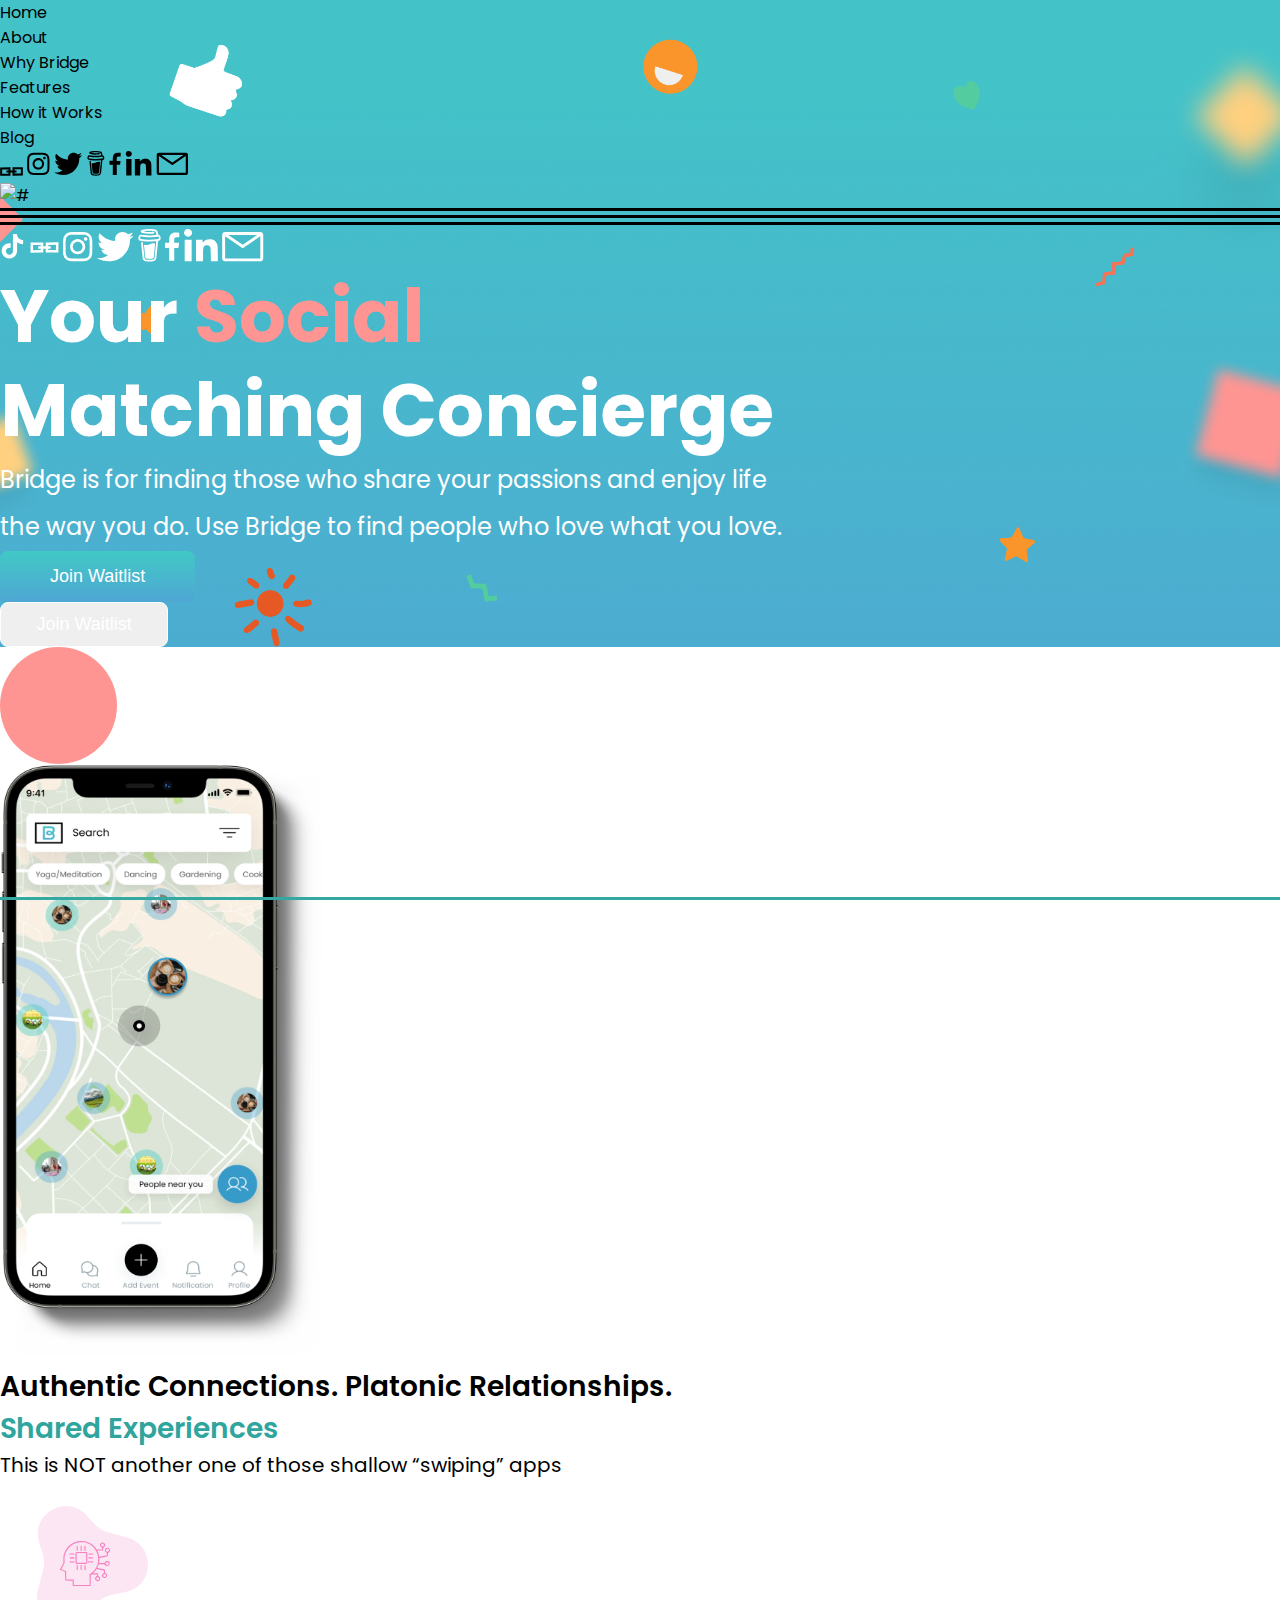
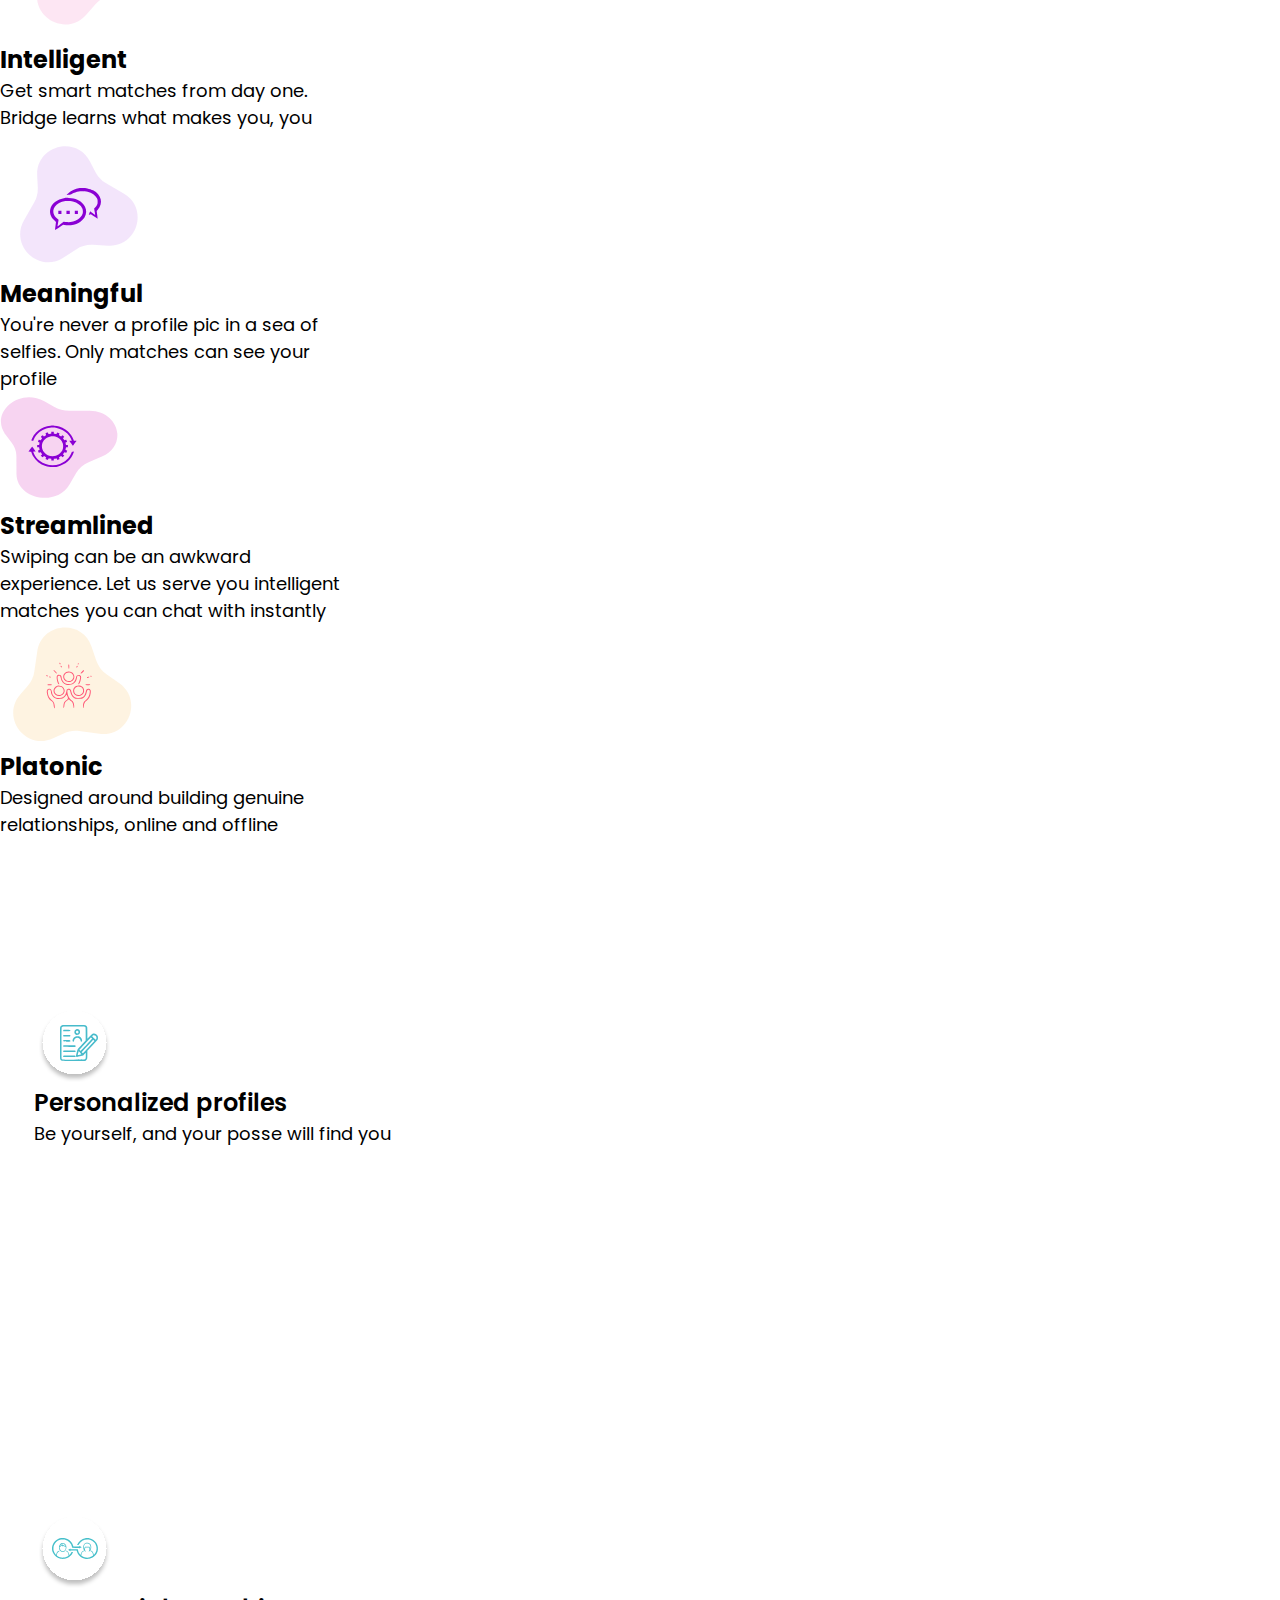
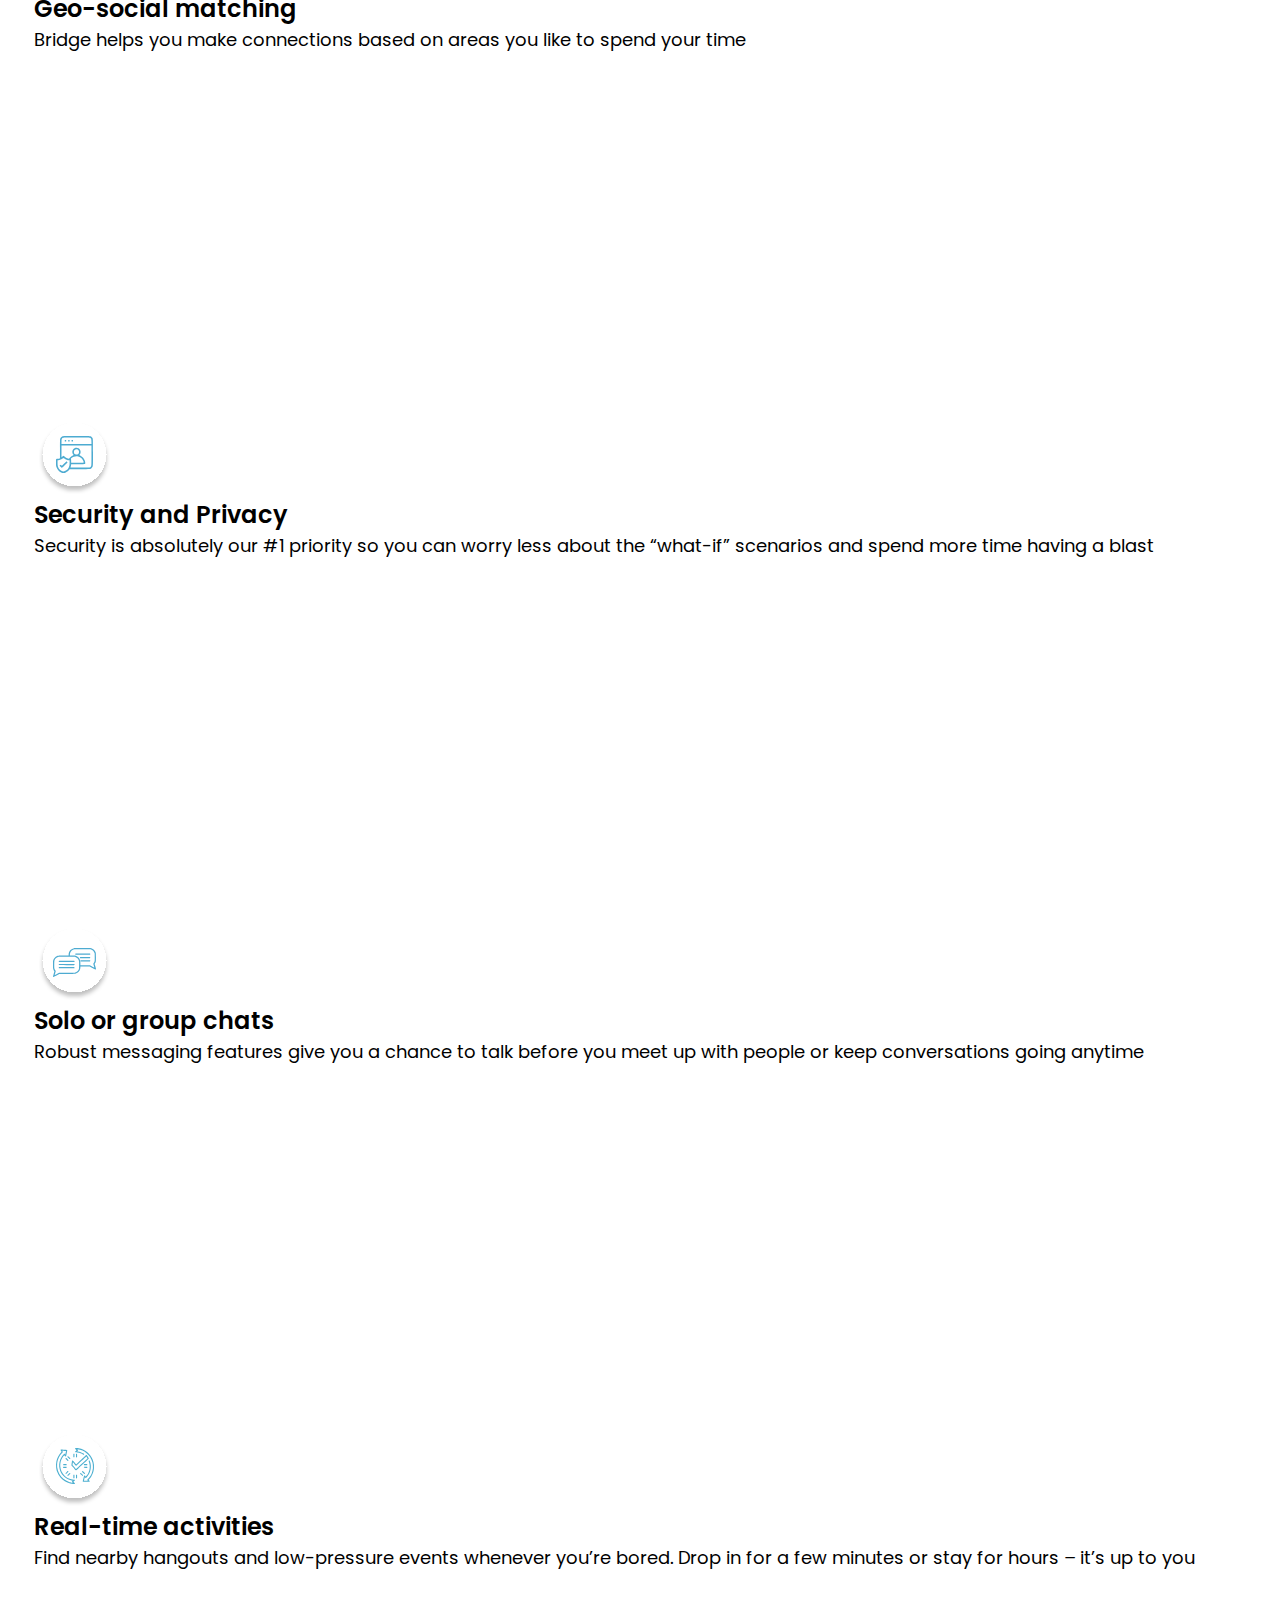
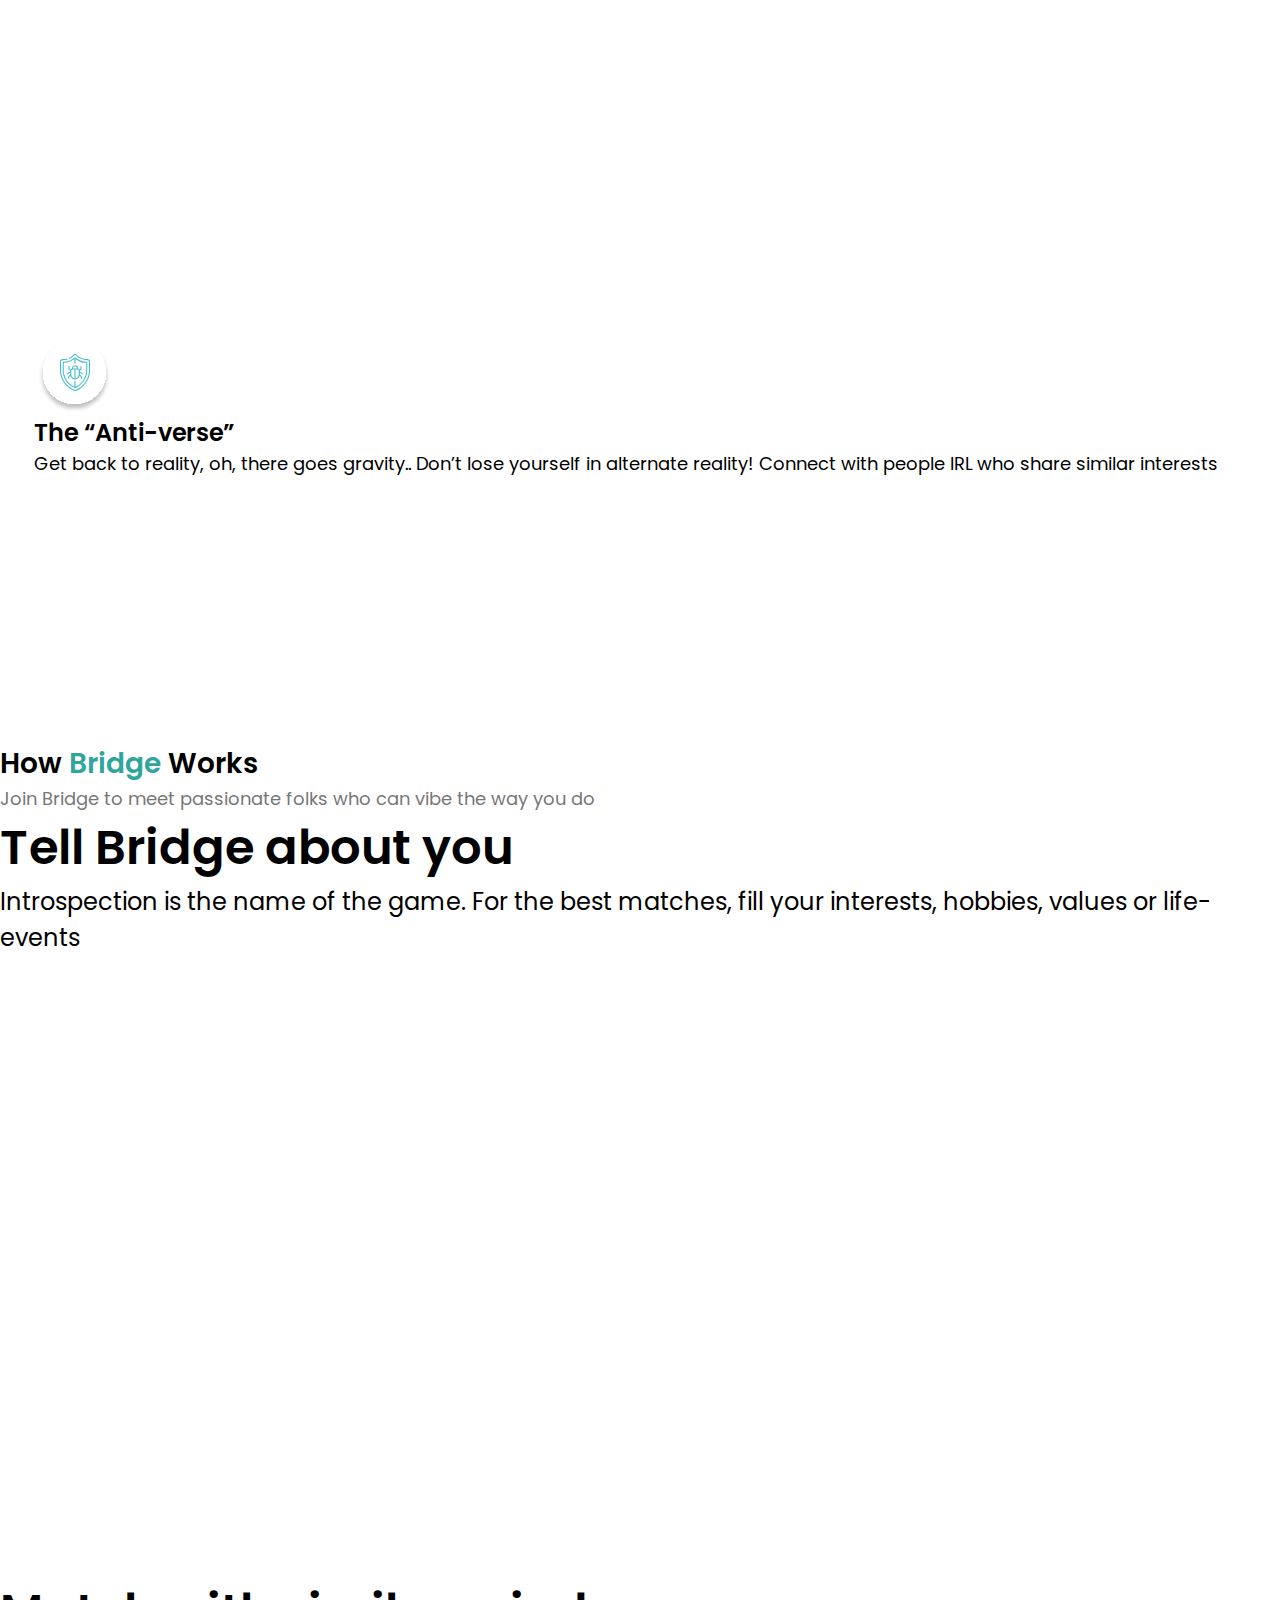
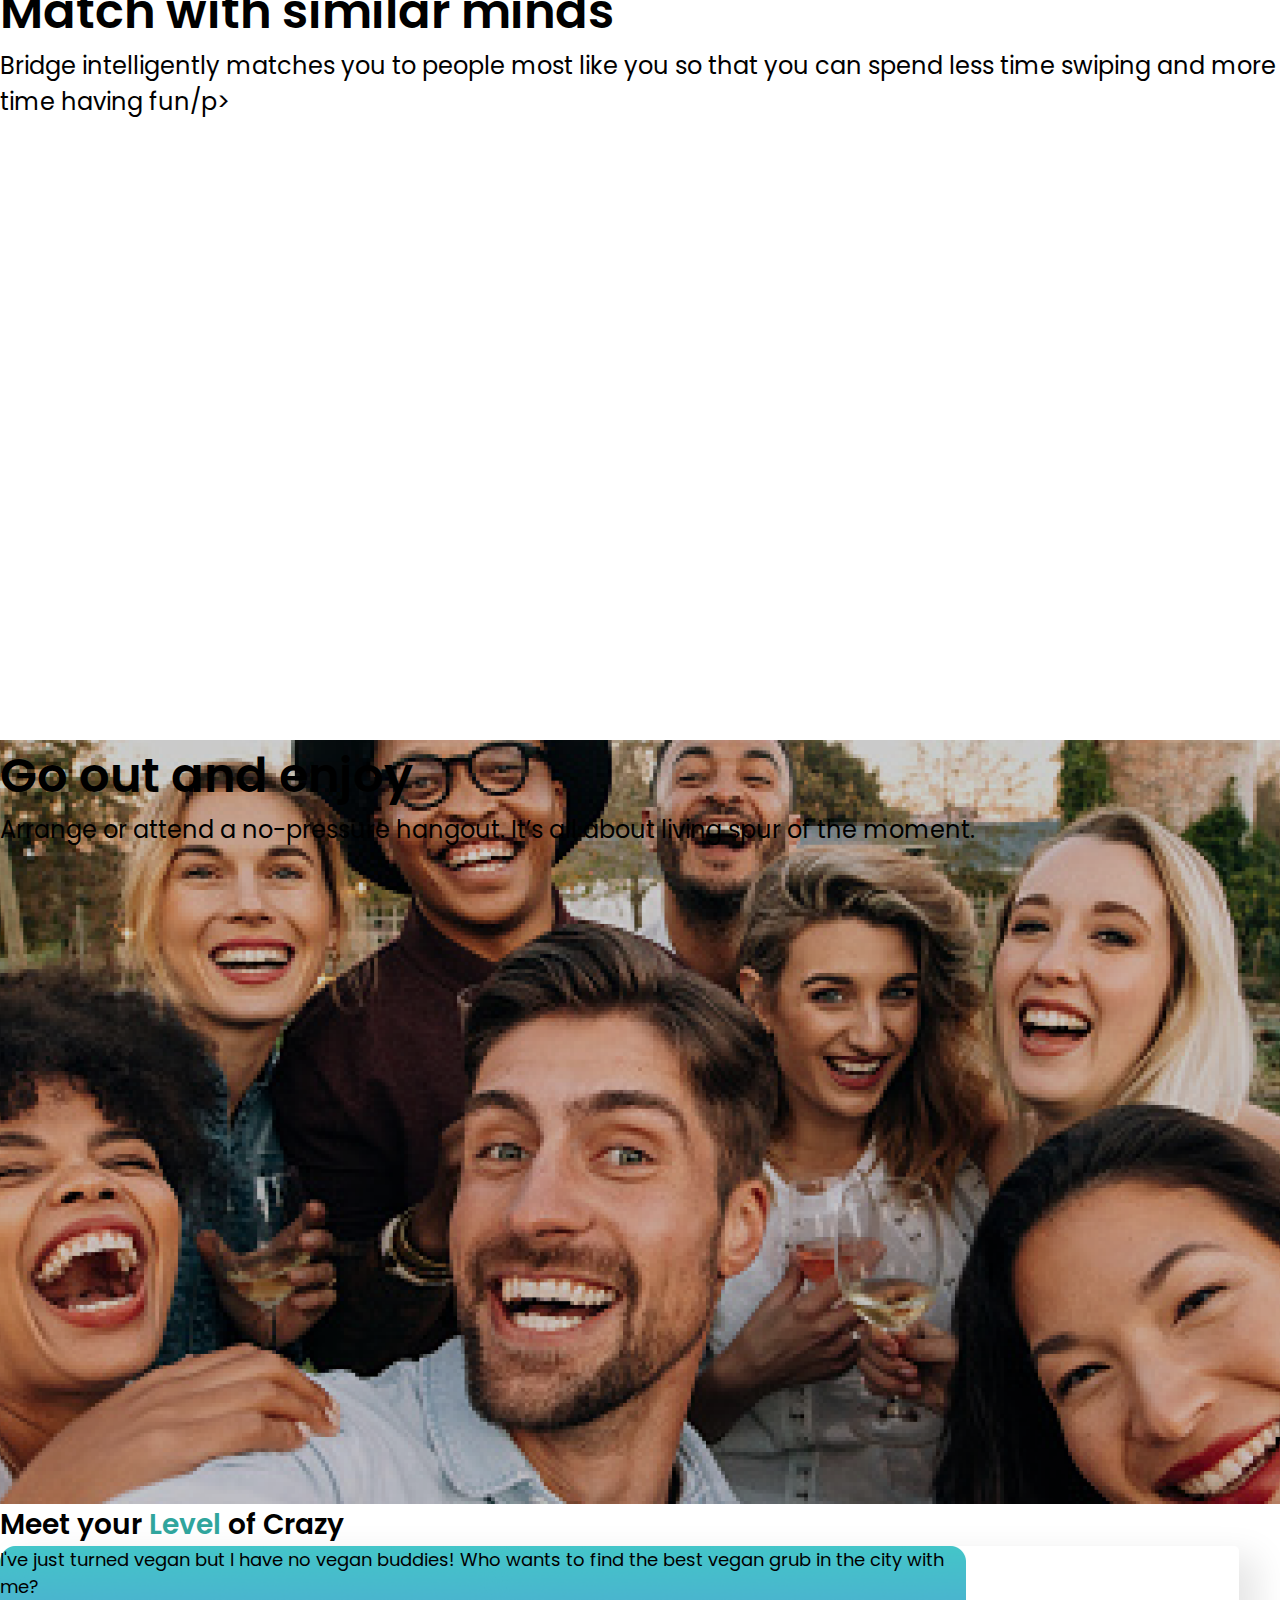
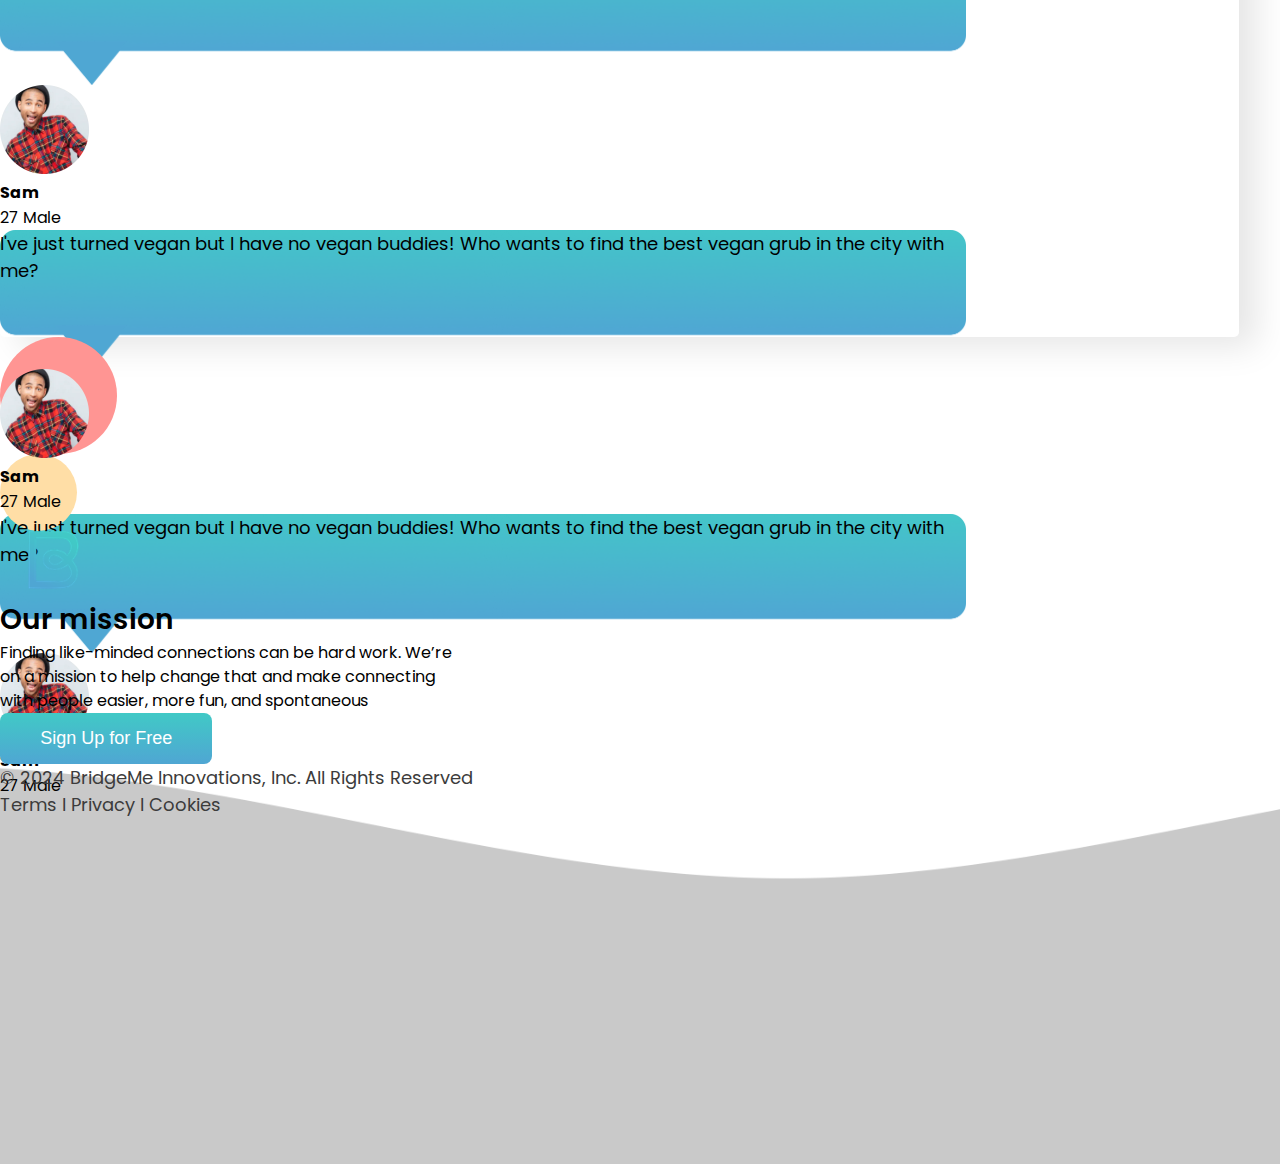
==== commit 61780156: "done" ====
--- a/index.html
+++ b/index.html
@@ -5,6 +5,7 @@
     <meta name="viewport" content="width=device-width, initial-scale=1">
     <link rel="stylesheet" href="./assets/css/style.css">
     <link rel="stylesheet" href="./assets/css/root.css">
+   
     <link rel="shortcut icon" href="./assets/images/svg/logo2.svg" type="image/x-icon">
     <!-- slider links -->
     <link rel="stylesheet" href="https://cdnjs.cloudflare.com/ajax/libs/slick-carousel/1.8.1/slick.min.css">
@@ -17,7 +18,7 @@
   </head>
   <body class="font_poppins">
    <!-- -----------------  Hero Section  ------------------------ -->
-     <div class="position-relative hero_bg pb-5">
+     <div class="position-relative overflow-hidden hero_bg pb-5">
       <img src="./assets/images/webp/man-women-cycle-bg.webp" class="hero_img position-absolute top-0" alt="man-woman">
       <img src="./assets/images/webp/hero-decoration-boxes.webp" class="hero_decoration_boxes position-absolute" alt="man-woman">
 
@@ -32,9 +33,9 @@
         <li class="nav_links position-relative"><a href="" class="text_lg_sm fw-normal color-black">Why Bridge</a></li>
         <li class="nav_links position-relative"><a href="" class="text_lg_sm fw-normal color-black">Features</a></li>
         <li class="nav_links position-relative"><a href="" class="text_lg_sm fw-normal color-black">How it Works</a></li>
-        <li class="nav_links position-relative"><a href="" class="text_lg_sm fw-normal color-black">Blog</a></li>
+        <li class="nav_links position-relative"><a href="./index2.html" class="text_lg_sm fw-normal color-black">Blog</a></li>
       </ul>
-      <div class="d-flex align-items-center small_screen_links d-lg-none position-relative z-1 gap-3">
+      <div class="d-flex align-items-center small_screen_links d-lg-none position-relative z-1 gap_30">
         <a href="" class="icon_hover"><img src="./assets/images/svg/black-chain-icon.svg" alt="chain"></a>
         <a href="" class="icon_hover"><img src="./assets/images/svg/black-instagram-icon.svg" alt="instgram"></a>
         <a href="" class="icon_hover"><img src="./assets/images/svg/black-twiter-icon.svg" alt="twiter"></a>
@@ -45,6 +46,9 @@
      
         </div>
       </div>
+      <div class="d-lg-none">
+      </div>
+      <div><img src="./assets/images/svg/Logo.svg" alt="#" class="cursor_pointer logo position-relative z-1"></div>
       <div
       onclick="opennav()"
       id="box"
@@ -54,31 +58,29 @@
       <span id="span2" class="span-icon"></span>
       <span id="span3" class="span-icon"></span>
     </div>
-      <div><img src="./assets/images/svg/Logo.svg" alt="#" class="cursor_pointer logo position-relative z-1"></div>
       <div class=" d-none d-lg-block position-relative z-1 ">
        <div class="gap-3 d-flex align-items-center  ">
-        <a href="" class="icon_hover"><img src="./assets/images/svg/tiktok-icon.svg" alt="tiktok"></a>
+        <a href="https://www.tiktok.com/login/phone-or-email/email" class="icon_hover"><img src="./assets/images/svg/tiktok-icon.svg" alt="tiktok"></a>
         <a href="" class="icon_hover"><img src="./assets/images/svg/chain-icon.svg" alt="chain"></a>
-        <a href="" class="icon_hover"><img src="./assets/images/svg/instagram-icon.svg" alt="instgram"></a>
-        <a href="" class="icon_hover"><img src="./assets/images/svg/twiter-icon.svg" alt="twiter"></a>
-        <a href="" class="icon_hover"><img src="./assets/images/svg/jusice-glass-icon.svg" alt="glass"></a>
-        <a href="" class="icon_hover"><img src="./assets/images/svg/facebook-icon.svg" alt="facbook"></a>
-        <a href="" class="icon_hover"><img src="./assets/images/svg/linkdin-icon.svg" alt="linkdin"></a>
-        <a href="" class="icon_hover"><img src="./assets/images/svg/email-icon.svg" alt="email"></a>
+        <a href="https://www.instagram.com/stories/highlights/17859310559785705/" class="icon_hover"><img src="./assets/images/svg/instagram-icon.svg" alt="instgram"></a>
+        <a href="https://twitter.com/account/access" class="icon_hover"><img src="./assets/images/svg/twiter-icon.svg" alt="twiter"></a>
+        <a href="https://www.mcdonalds.com/us/en-us.html" class="icon_hover"><img src="./assets/images/svg/jusice-glass-icon.svg" alt="glass"></a>
+        <a href="https://www.facebook.com/" class="icon_hover"><img src="./assets/images/svg/facebook-icon.svg" alt="facebook"></a>
+        <a href="https://www.linkedin.com/uas/login?session_redirect=https%3A%2F%2Fwww.linkedin.com%2Ffeed%2F" class="icon_hover"><img src="./assets/images/svg/linkdin-icon.svg" alt="linkdin"></a>
+        <a href="https://mail.google.com/mail/u/0/?tab=rm&ogbl" class="icon_hover"><img src="./assets/images/svg/email-icon.svg" alt="email"></a>
        </div>
         </div>
-      <div class="d-lg-none">
-    </div>
+      
   </nav>
    </div>
   </div>
 <!-- -------------------- Hero Section  ---------------------- -->
-   <div class="custom_container container mx-auto px-lg-3 pb-5 mb-5">
+   <div class="custom_container container mx-auto px-lg-3 pb-lg-5 mb-5">
  <div class="d-flex">
-  <div class="col-12 col-xxl-7 pb-5 mt-sm-3">
-    <div class="d-flex justify-content-start align-items-start justify-content-lg-center  align-items-lg-center align-items-xxl-start justify-content-xxl-start flex-column position-relative  my-sm-5 py-5">
+  <div class="col-12 col-xxl-7 pb-lg-5 mt-sm-3">
+    <div class="d-flex px-2 justify-content-start align-items-start justify-content-lg-center  align-items-lg-center align-items-xxl-start justify-content-xxl-start flex-column position-relative py-5 py-sm-0 my-lg-5 py-lg-5">
       <h2 class="fw-bold text-5xl color-black text_md_white text_md_6xl lh_127 mt-sm-5 pt-md-4  text-lg-center text-start text-xxl-start">Your <span class="light-orange ">Social</span> <br> Matching Concierge</h2>
-      <p class="mt-4 text-black fw-normal text-lg text_md_2xl text_md_white max_w_558 text-start  text-lg-center text-xxl-start pb-lg-5 pb-xxl-0 pe-3 pe-sm-0">Bridge is for finding those who share your passions and enjoy life the way you do. Use Bridge to find people who love what you love. </p>
+      <p class="mt-4 text-black fw-normal text-lg text_md_2xl lh_195 text_md_white max_w_558 text-start  text-lg-center text-xxl-start pb-lg-5 pb-xxl-0 pe-2 pe-sm-0">Bridge is for finding those who share your passions and enjoy life the way you do. Use Bridge to find people who love what you love. </p>
    <div class="mt-3 d-xxl-block d-none">
     <button class="color-white text-md mt-5  border-0 bg-transparent common_btn">Join Waitlist</button>
    </div>
@@ -111,19 +113,19 @@
     <div class="d-flex justify-content-center authntic_card flex-column align-items-center">
       <img src="./assets/images/svg/intelligent-svg.svg" alt="mind">
       <h4 class="text-2xl fw-normal text-black">Intelligent</h4>
-      <p class="text-center text-grey text-md fw-normal lh_150 mt-2 pt-1">Get smart matches from day one. Bridge learns what makes you, you</p>
-    </div>
-    <div class="d-flex justify-content-center authntic_card mt-4 mt-md-0 ms-md-5 ms-xl-0 flex-column align-items-center">
+      <p class="text-center text-grey text-md fw-normal lh_150 mt-2 px-3 px-sm-0 pt-1">Get smart matches from day one. Bridge learns what makes you, you</p>
+    </div>
+    <div class="d-flex justify-content-center authntic_card mt-4 mt-lg-0 ms-xl-0 flex-column align-items-center">
       <img src="./assets/images/svg/meaningfull-svg.svg" alt="mind">
       <h4 class="text-2xl fw-normal text-black mt-3">Meaningful</h4>
-      <p class="text-center text-grey text-md fw-normal lh_150 mt-2 pt-1">You're never a profile pic in a sea of selfies. Only matches can see your profile</p>
+      <p class="text-center text-grey text-md fw-normal lh_150 px-3 px-sm-0 mt-2 pt-1">You're never a profile pic in a sea of selfies. Only matches can see your profile</p>
     </div>
     <div class="d-flex justify-content-center authntic_card mt-4 pt-3  flex-column align-items-center">
       <img src="./assets/images/svg/treamlined-svg.svg" alt="mind">
       <h4 class="text-2xl fw-normal text-black">Streamlined</h4>
-      <p class="text-center text-grey text-md fw-normal lh_150 mt-2 pt-1">Swiping can be an awkward experience. Let us serve you intelligent matches you can chat with instantly</p>
-    </div>
-    <div class="d-flex justify-content-center authntic_card mt-5 mt-md-0  ms-md-5 ms-xl-0 mt-xl-4 mt-1 flex-column align-items-center">
+      <p class="text-center text-grey text-md fw-normal lh_150 mt-2 pt-1 px-3 px-sm-0">Swiping can be an awkward experience. Let us serve you intelligent matches you can chat with instantly</p>
+    </div>
+    <div class="d-flex justify-content-center authntic_card mt-5 mt-md-0  ms-xl-0 mt-xl-4 mt-1 flex-column align-items-center">
       <img src="./assets/images/svg/platonic-svg.svg" alt="mind">
       <h4 class="text-2xl fw-normal text-black mt-2">Platonic</h4>
       <p class="text-center text-grey text-md fw-normal lh_150 mt-2 pt-1">Designed around building genuine relationships, online and offline</p>
@@ -137,174 +139,169 @@
   <!-- ------------------ Featurs  --------------------------- -->
   <div class="features_bg bg_property pb-sm-5">
     <div class="custom_container mx-auto pb-xxl-2 px-3 px-xxl-5 pt-1">
-      <h3 class="color-white text-3xl fw-bold text-center pt-5 pt-sm-4">Features</h3>
+      <h3 class="color-white text-3xl fw-semibold text-center pt-5 pt-sm-4">Features</h3>
       <p class="fw-normal text-md color-white text-center mt-1 mt-sm-3">The art of finding your tribe </p>
        <div class="row mt-sm-5 justify-content-center align-items-center pb-5 mx_xxl_9 px-xxl-5">
         <div class="col-md-6 col-xl-4 px_cards">
           <div class="fetures_card d-flex flex-column justify-content-center align-items-center">
           <span class="card_svg">
-            <svg  width="81" height="81" viewBox="0 0 81 81" fill="none" xmlns="http://www.w3.org/2000/svg">
-              <circle cx="40.5" cy="40.5" r="40" stroke="white"/>
-              <g filter="url(#filter0_d_305_894)">
-              <circle cx="40.5" cy="40.5" r="31.5" fill="white"/>
-              </g>
-              <path fill-rule="evenodd" clip-rule="evenodd" d="M28.1608 23.1515C27.4143 23.378 26.6904 23.9876 26.334 24.69C26.0084 25.3319 26 25.7435 26 40.9905C26 53.8947 26.0407 56.7281 26.2326 57.1791C26.5139 57.8403 27.2643 58.5734 27.9114 58.8192C28.2302 58.9404 32.1215 59 39.7135 59C50.8251 59 51.0518 58.9934 51.6572 58.6512C52.3554 58.2566 52.9595 57.4566 53.2023 56.6054C53.2926 56.2884 53.3666 54.4081 53.3666 52.4267V48.8242L58.3717 43.5065C61.3678 40.323 63.5021 37.916 63.6892 37.5091C64.1094 36.5955 64.1026 35.0143 63.6744 34.0655C63.039 32.658 61.4761 31.5994 60.0329 31.5994C58.6604 31.5994 58.0311 32.0139 55.6049 34.5166L53.3666 36.8252V31.1896C53.3666 27.621 53.3007 25.3788 53.1869 25.0759C52.9315 24.396 52.2105 23.6719 51.4239 23.3058C50.7872 23.0093 50.1105 22.9918 39.6833 23.002C33.5976 23.008 28.4125 23.0753 28.1608 23.1515ZM50.7401 24.7531C51.0548 24.8854 51.3944 25.1479 51.4949 25.3366C51.6167 25.5655 51.6753 27.8157 51.6712 32.104L51.6653 38.5285L48.3764 42.0961C43.0357 47.8896 43.6756 46.9267 42.7102 50.6228C42.251 52.3805 41.8953 54.0009 41.9196 54.2239C41.9439 54.4468 42.1159 54.729 42.3017 54.851C42.5919 55.0413 43.1038 54.9536 45.9337 54.2283L49.2278 53.3843L50.4948 52.0946L51.7618 50.8049L51.8084 53.2617C51.8647 56.2259 51.7018 56.9066 50.8327 57.3433C50.2886 57.6168 49.39 57.6404 39.5455 57.6406C32.0002 57.6409 28.7409 57.585 28.4806 57.4511C28.2777 57.3468 27.9804 57.0983 27.8197 56.899C27.5481 56.5618 27.5276 55.4753 27.5241 41.2122C27.5212 29.4693 27.5687 25.7809 27.7275 25.4308C28.1385 24.5234 28.0983 24.5264 39.562 24.5193C48.3364 24.5139 50.2666 24.5541 50.7401 24.7531ZM42.3193 27.2374C41.686 27.428 40.8863 28.1891 40.5916 28.8819C39.6759 31.0344 41.6851 33.4388 43.899 32.8392C45.2534 32.4725 46.1045 31.3745 46.0999 30.0001C46.093 27.9971 44.2559 26.6546 42.3193 27.2374ZM29.286 28.1539C29.0765 28.4753 29.0583 28.6452 29.2036 28.9184C29.4294 29.3428 29.0157 29.2949 32.7376 29.3275C36.0082 29.3559 36.4736 29.2641 36.4736 28.59C36.4736 27.8634 35.9194 27.7406 32.6391 27.7406C29.5588 27.7406 29.555 27.7411 29.286 28.1539ZM44.1676 29.177C44.4291 29.4398 44.5823 29.7881 44.5823 30.119C44.5823 30.7739 43.9231 31.4781 43.3101 31.4781C42.7259 31.4781 41.8794 30.6268 41.8794 30.0393C41.8794 29.4228 42.5796 28.7599 43.2308 28.7599C43.5599 28.7599 43.9062 28.914 44.1676 29.177ZM29.2156 33.3357C28.9781 33.7821 28.995 33.9561 29.3061 34.2692C29.7011 34.6662 35.8133 34.6662 36.2083 34.2692C36.5194 33.9561 36.5363 33.7821 36.2988 33.3357C36.1349 33.0277 35.9128 33.0071 32.7572 33.0071C29.6016 33.0071 29.3794 33.0277 29.2156 33.3357ZM61.5791 33.8672C62.4375 34.6633 62.7243 35.9637 62.2466 36.8928C61.7339 37.89 61.6493 37.8632 60.0191 36.186C57.8911 33.9969 57.9542 34.1107 58.6306 33.6841C59.4246 33.1831 60.9435 33.2776 61.5791 33.8672ZM41.6414 34.4635C40.1717 35.0052 38.9885 36.3502 38.6522 37.8618C38.4973 38.5573 38.4942 38.8883 38.6392 39.2084C38.9475 39.8888 40.0195 39.6975 40.0222 38.9617C40.0281 37.2993 41.6 35.7389 43.2785 35.729C44.9647 35.7192 46.6094 37.2208 46.6094 38.77C46.6094 39.3166 46.888 39.6327 47.3696 39.6327C48.8565 39.6327 48.022 36.3551 46.2179 35.1081C45.7702 34.7987 45.124 34.4675 44.7819 34.372C43.9169 34.1304 42.4279 34.1737 41.6414 34.4635ZM57.5807 35.9708L58.1448 36.5559L55.972 38.9014C49.6434 45.7327 46.5432 48.9747 46.4535 48.8551C46.3984 48.7817 46.1383 48.4812 45.8754 48.1873L45.3974 47.6528L47.3125 45.6254C48.366 44.5104 50.9383 41.7519 53.0288 39.4955C55.1193 37.239 56.8717 35.3911 56.9233 35.3891C56.9746 35.3872 57.2706 35.6489 57.5807 35.9708ZM59.9039 38.4051L60.4164 39.0465L56.8697 42.8647C54.9191 44.9649 52.3338 47.7388 51.1248 49.0289L48.9265 51.3749L48.3592 50.8219C48.0472 50.5178 47.7919 50.2146 47.7919 50.1478C47.7919 50.0812 49.6733 48.0096 51.973 45.5442C54.2726 43.0788 56.8344 40.3196 57.6659 39.4127C58.4975 38.5059 59.226 37.764 59.2847 37.764C59.3435 37.764 59.6221 38.0524 59.9039 38.4051ZM29.286 38.5171C29.0765 38.8385 29.0583 39.0084 29.2036 39.2816C29.3828 39.6183 29.5273 39.6327 32.7293 39.6327C36.1574 39.6327 36.4736 39.5746 36.4736 38.9455C36.4736 38.7918 36.3346 38.5395 36.1647 38.3849C35.9005 38.1445 35.3998 38.1037 32.7055 38.1037H29.5553L29.286 38.5171ZM29.2163 43.6978C29.0326 44.0427 29.1456 44.5592 29.4507 44.7693C29.5504 44.8379 32.2301 44.8952 35.4058 44.8967C40.4317 44.8989 41.214 44.8646 41.4451 44.6324C41.7562 44.3193 41.7731 44.1453 41.5356 43.6988C41.3677 43.3835 41.1201 43.3703 35.3756 43.3703C29.6384 43.3703 29.3833 43.3839 29.2163 43.6978ZM29.286 48.8803C29.0765 49.2017 29.0583 49.3716 29.2036 49.6448C29.387 49.9896 29.4985 49.9959 35.3852 49.9959H41.3799L41.5719 49.5719C41.7307 49.2216 41.7108 49.0887 41.4577 48.8074C41.1625 48.4793 40.9407 48.4669 35.3533 48.4669H29.5553L29.286 48.8803ZM46.0898 50.6957C46.7795 51.4308 47.2988 52.0776 47.2436 52.1329C47.1208 52.2565 43.8873 53.0913 43.8147 53.0181C43.7305 52.9335 44.6453 49.3143 44.745 49.3379C44.7948 49.3497 45.4001 49.9608 46.0898 50.6957ZM29.2935 53.904C29.0404 54.1854 29.0205 54.3182 29.1793 54.6685L29.3713 55.0926H35.3756H41.3799L41.5719 54.6685C41.7307 54.3182 41.7108 54.1854 41.4577 53.904C41.1625 53.576 40.9407 53.5636 35.3756 53.5636C29.8105 53.5636 29.5887 53.576 29.2935 53.904Z" fill="#47BBCB"/>
-              <defs>
-              <filter id="filter0_d_305_894" x="5" y="9" width="71" height="71" filterUnits="userSpaceOnUse" color-interpolation-filters="sRGB">
-              <feFlood flood-opacity="0" result="BackgroundImageFix"/>
-              <feColorMatrix in="SourceAlpha" type="matrix" values="0 0 0 0 0 0 0 0 0 0 0 0 0 0 0 0 0 0 127 0" result="hardAlpha"/>
-              <feOffset dy="4"/>
-              <feGaussianBlur stdDeviation="2"/>
-              <feComposite in2="hardAlpha" operator="out"/>
-              <feColorMatrix type="matrix" values="0 0 0 0 0 0 0 0 0 0 0 0 0 0 0 0 0 0 0.25 0"/>
-              <feBlend mode="normal" in2="BackgroundImageFix" result="effect1_dropShadow_305_894"/>
-              <feBlend mode="normal" in="SourceGraphic" in2="effect1_dropShadow_305_894" result="shape"/>
-              </filter>
-              </defs>
-              </svg>
-              
-          </span>
-            <h3 class="mt-4 pt-2 text-2xl fw-bold text-white">Personalized profiles</h3>
-            <p class="pt-1 text-grey text-md text-center hide_para d-none lh_150">Be yourself, and your posse will find you</p>
-          </div>
-        </div>
-        <div class="col-md-6 col-xl-4 px_cards">
-          <div class="fetures_card d-flex flex-column justify-content-center align-items-center">
-          <span class="card_svg">
-            <svg width="81" height="81" viewBox="0 0 81 81" fill="none" xmlns="http://www.w3.org/2000/svg">
-              <circle cx="40.5" cy="40.5" r="40" stroke="white"/>
-              <g filter="url(#filter0_d_4130_19)">
-              <circle cx="40.5" cy="40.5" r="31.5" fill="white"/>
-              </g>
-              <path fill-rule="evenodd" clip-rule="evenodd" d="M27.3845 30.0785C25.0293 30.395 22.8696 31.4441 21.1747 33.095C17.8885 36.2958 17.0703 41.064 19.1109 45.121C20.6081 48.0978 23.3264 50.1427 26.7102 50.8377C27.7668 51.0548 29.8865 51.0524 30.936 50.8328C33.0173 50.3975 34.7446 49.5024 36.2665 48.0706C37.4481 46.959 38.3036 45.738 38.8407 44.397L39.0253 43.9364H38.2634H37.5014L37.1462 44.6261C36.7906 45.3162 35.9185 46.5191 35.493 46.9063L35.2668 47.1121L35.2073 46.5992C35 44.8128 34.1889 43.4678 32.9639 42.8792C32.24 42.5314 31.88 42.5465 31.88 42.9248C31.88 43.1509 31.9301 43.2036 32.2578 43.3217C33.5838 43.7997 34.3933 45.0935 34.5018 46.9078L34.5524 47.7534L33.8006 48.2099C32.329 49.1036 30.9578 49.5281 29.2656 49.6141C27.1659 49.7207 25.0165 49.1115 23.3647 47.9415L22.8515 47.5779L22.8991 46.9637C22.9252 46.6259 22.9845 46.159 23.0307 45.9263C23.2453 44.8452 24.0451 43.8071 24.9833 43.3919C25.5808 43.1274 25.7223 42.9645 25.5404 42.7506C25.2471 42.4057 24.2926 42.8007 23.5274 43.5837C22.8487 44.278 22.4287 45.1465 22.2777 46.1677L22.1628 46.9446L21.6717 46.4142C20.7876 45.4593 20.0805 44.1213 19.6837 42.6522C19.5027 41.9822 19.4748 41.6795 19.4825 40.4703C19.4923 38.9394 19.6038 38.3574 20.1363 37.0595C21.0357 34.8674 22.9923 32.9578 25.2384 32.0801C26.6091 31.5444 27.1585 31.4459 28.7781 31.4455C30.102 31.4453 30.3578 31.4704 31.1544 31.6789C34.7546 32.6213 37.3733 35.4174 38.032 39.0224L38.1843 39.856L41.7476 39.8789L45.311 39.9019L45.3387 40.2026L45.3666 40.5034L46.5154 39.8629C47.1472 39.5106 47.685 39.2022 47.7103 39.1774C47.7499 39.1389 45.4642 37.7939 45.3592 37.7939C45.3386 37.7939 45.3217 37.9519 45.3217 38.1449V38.4959H42.3726H39.4236L39.1811 37.654C38.4194 35.009 36.5485 32.7162 33.972 31.2704C33.3438 30.9179 32.0012 30.4322 31.1227 30.2398C30.21 30.0398 28.2888 29.957 27.3845 30.0785ZM52.1549 30.0245C52.0807 30.0419 51.7165 30.1039 51.3457 30.162C47.7724 30.7228 44.5152 33.3009 43.1723 36.6312L42.9866 37.0919H43.7484H44.5102L44.8382 36.4557C46.9052 32.4469 51.6415 30.4673 55.9739 31.8013C57.5479 32.2859 58.8149 33.0621 59.9877 34.2601C60.7853 35.0748 61.0983 35.5035 61.5788 36.4391C62.9135 39.0375 62.9135 41.9908 61.5788 44.5892C61.1291 45.4648 60.8138 45.9127 60.1996 46.5486L59.7139 47.0515L59.709 46.7005C59.7009 46.1074 59.466 45.2148 59.1651 44.6329C58.4976 43.3425 56.8346 42.2179 56.3816 42.7506C56.2015 42.9623 56.3423 43.1323 56.8948 43.3704C58.1169 43.8971 58.8266 45.0197 58.9932 46.6898L59.0818 47.5779L58.7428 47.86C58.2618 48.2599 56.8249 48.9695 55.9639 49.2322C53.3303 50.0357 50.3351 49.6071 48.0013 48.0929L47.3646 47.6798L47.4223 46.8198C47.5399 45.0682 48.3572 43.7929 49.6642 43.3217C49.9919 43.2036 50.042 43.1509 50.042 42.9248C50.042 42.5465 49.6821 42.5314 48.9581 42.8792C47.7323 43.4681 46.9426 44.7752 46.7109 46.5985C46.6575 47.0188 46.6551 47.0214 46.4739 46.8617C46.3733 46.773 46.0501 46.3889 45.7559 46.0081C44.821 44.7979 44.1873 43.3543 43.9628 41.9232L43.852 41.2161H40.1414H36.4309L36.4032 40.8663L36.3756 40.5163L35.2245 41.1633C34.5915 41.5191 34.0537 41.8295 34.0296 41.8531C33.9916 41.8902 36.2819 43.2344 36.383 43.2344C36.4036 43.2344 36.4205 43.0764 36.4205 42.8834V42.5324H39.5045H42.5883L42.8308 43.3743C43.5897 46.0096 45.4856 48.337 48.019 49.7438C48.6768 50.109 50.0204 50.5983 50.9156 50.7985C52.0402 51.0502 54.1839 51.0693 55.3017 50.8377C59.351 49.9989 62.5784 47.0786 63.6177 43.3127C65.2495 37.4009 61.5011 31.459 55.3467 30.2016C54.6968 30.0688 52.4879 29.9463 52.1549 30.0245ZM52.0671 34.8634C51.0547 35.1289 50.3264 35.7224 49.7917 36.7177C49.3508 37.5385 49.1878 38.2254 49.1878 39.2623C49.1878 40.8111 49.6571 42.0688 50.6097 43.0733C51.1266 43.6184 51.3708 43.7471 51.5748 43.5819C51.7776 43.4176 51.73 43.1534 51.4394 42.8303C51.2931 42.6677 51.1266 42.3664 51.0694 42.1606C50.9412 41.7001 51.0099 40.43 51.1892 39.9438L51.3187 39.5928L53.2163 39.5691L55.1139 39.5454L55.2515 39.9977C55.6066 41.1649 55.5101 42.1647 54.9763 42.8472C54.6255 43.2958 54.5998 43.4536 54.8558 43.5873C55.4088 43.8761 56.6675 42.293 57.0548 40.8213C57.2784 39.9718 57.3185 38.8987 57.1546 38.148C56.9714 37.3084 56.4954 36.332 56.0284 35.8376C55.1371 34.8938 53.4928 34.4895 52.0671 34.8634ZM28.0588 35.0203C27.3615 35.1715 26.8765 35.4416 26.3105 35.994C25.2449 37.034 24.7357 38.7909 25.0329 40.4012C25.6484 43.7352 28.9936 45.0933 31.1515 42.8854C32.9915 41.0026 32.9071 37.635 30.9757 35.8718C30.1217 35.092 29.101 34.7941 28.0588 35.0203ZM54.5824 35.6683C55.8666 36.227 56.6378 37.7254 56.5346 39.4612C56.4851 40.2937 56.3118 41.0637 56.1904 40.9905C56.1467 40.9641 56.1109 40.8355 56.1109 40.7046C56.1109 40.3445 55.7575 39.1747 55.596 39.0005C55.4676 38.8619 55.2315 38.8469 53.1859 38.8469C51.4804 38.8469 50.8955 38.8741 50.8266 38.9566C50.6914 39.1187 50.3726 40.1803 50.2997 40.7106L50.2363 41.1723L50.102 40.8651C49.8878 40.3752 49.8494 38.559 50.0398 37.9198C50.421 36.6398 51.0922 35.901 52.1998 35.5418C52.7227 35.3722 54.066 35.4436 54.5824 35.6683ZM29.8249 35.9096C30.3913 36.18 31.0223 36.8383 31.3365 37.4865C31.4624 37.7461 31.5654 37.979 31.5654 38.004C31.5654 38.0839 30.8551 37.8081 30.213 37.4788C29.8706 37.3032 29.3002 36.9216 28.9453 36.6308L28.3001 36.1021L28.3583 36.7752C28.4122 37.397 28.4047 37.4418 28.2602 37.365C27.9397 37.1946 27.2497 36.3725 27.2497 36.161C27.2497 36.0498 27.7639 35.7861 28.1937 35.6771C28.6253 35.5675 29.3139 35.6656 29.8249 35.9096ZM26.8001 36.9044C26.8001 37.1039 26.3544 37.7774 26.0374 38.0572L25.7888 38.2765L25.8565 38.0572C25.9543 37.7406 26.3479 36.9859 26.5077 36.8089C26.664 36.6355 26.8001 36.6799 26.8001 36.9044ZM28.5632 38.2773L29.0928 38.4879L29.1198 38.1065L29.1469 37.725L29.9926 38.1453C30.4578 38.3764 31.0424 38.6166 31.2918 38.679C31.797 38.8053 31.781 38.7626 31.7456 39.8928C31.7041 41.2184 30.8264 42.5816 29.6882 43.0881C29.1112 43.3448 28.2545 43.3334 27.6714 43.0612C26.6698 42.5934 25.903 41.4381 25.7023 40.0944L25.5945 39.3724L26.2227 38.8129C26.5682 38.505 26.9653 38.0923 27.105 37.8954L27.3591 37.5377L27.6963 37.8023C27.8818 37.9477 28.2719 38.1615 28.5632 38.2773Z" fill="#45BFCA"/>
-              <defs>
-              <filter id="filter0_d_4130_19" x="5" y="9" width="71" height="71" filterUnits="userSpaceOnUse" color-interpolation-filters="sRGB">
-              <feFlood flood-opacity="0" result="BackgroundImageFix"/>
-              <feColorMatrix in="SourceAlpha" type="matrix" values="0 0 0 0 0 0 0 0 0 0 0 0 0 0 0 0 0 0 127 0" result="hardAlpha"/>
-              <feOffset dy="4"/>
-              <feGaussianBlur stdDeviation="2"/>
-              <feComposite in2="hardAlpha" operator="out"/>
-              <feColorMatrix type="matrix" values="0 0 0 0 0 0 0 0 0 0 0 0 0 0 0 0 0 0 0.25 0"/>
-              <feBlend mode="normal" in2="BackgroundImageFix" result="effect1_dropShadow_4130_19"/>
-              <feBlend mode="normal" in="SourceGraphic" in2="effect1_dropShadow_4130_19" result="shape"/>
+            <svg class="hover_card_svg" width="71" height="71" viewBox="0 0 71 71" fill="none" xmlns="http://www.w3.org/2000/svg">
+              <g filter="url(#filter0_d_6107_4)">
+              <circle cx="35.5" cy="31.5" r="31.5" fill="white"/>
+              </g>
+              <path fill-rule="evenodd" clip-rule="evenodd" d="M23.1608 14.1515C22.4143 14.378 21.6904 14.9876 21.334 15.69C21.0084 16.3319 21 16.7435 21 31.9905C21 44.8947 21.0407 47.7281 21.2326 48.1791C21.5139 48.8403 22.2643 49.5734 22.9114 49.8192C23.2302 49.9404 27.1215 50 34.7135 50C45.8251 50 46.0518 49.9934 46.6572 49.6512C47.3554 49.2566 47.9595 48.4566 48.2023 47.6054C48.2926 47.2884 48.3666 45.4081 48.3666 43.4267V39.8242L53.3717 34.5065C56.3678 31.323 58.5021 28.916 58.6892 28.5091C59.1094 27.5955 59.1026 26.0143 58.6744 25.0655C58.039 23.658 56.4761 22.5994 55.0329 22.5994C53.6604 22.5994 53.0311 23.0139 50.6049 25.5166L48.3666 27.8252V22.1896C48.3666 18.621 48.3007 16.3788 48.1869 16.0759C47.9315 15.396 47.2105 14.6719 46.4239 14.3058C45.7872 14.0093 45.1105 13.9918 34.6833 14.002C28.5976 14.008 23.4125 14.0753 23.1608 14.1515ZM45.7401 15.7531C46.0548 15.8854 46.3944 16.1479 46.4949 16.3366C46.6167 16.5655 46.6753 18.8157 46.6712 23.104L46.6653 29.5285L43.3764 33.0961C38.0357 38.8896 38.6756 37.9267 37.7102 41.6228C37.251 43.3805 36.8953 45.0009 36.9196 45.2239C36.9439 45.4468 37.1159 45.729 37.3017 45.851C37.5919 46.0413 38.1038 45.9536 40.9337 45.2283L44.2278 44.3843L45.4948 43.0946L46.7618 41.8049L46.8084 44.2617C46.8647 47.2259 46.7018 47.9066 45.8327 48.3433C45.2886 48.6168 44.39 48.6404 34.5455 48.6406C27.0002 48.6409 23.7409 48.585 23.4806 48.4511C23.2777 48.3468 22.9804 48.0983 22.8197 47.899C22.5481 47.5618 22.5276 46.4753 22.5241 32.2122C22.5212 20.4693 22.5687 16.7809 22.7275 16.4308C23.1385 15.5234 23.0983 15.5264 34.562 15.5193C43.3364 15.5139 45.2666 15.5541 45.7401 15.7531ZM37.3193 18.2374C36.686 18.428 35.8863 19.1891 35.5916 19.8819C34.6759 22.0344 36.6851 24.4388 38.899 23.8392C40.2534 23.4725 41.1045 22.3745 41.0999 21.0001C41.093 18.9971 39.2559 17.6546 37.3193 18.2374ZM24.286 19.1539C24.0765 19.4753 24.0583 19.6452 24.2036 19.9184C24.4294 20.3428 24.0157 20.2949 27.7376 20.3275C31.0082 20.3559 31.4736 20.2641 31.4736 19.59C31.4736 18.8634 30.9194 18.7406 27.6391 18.7406C24.5588 18.7406 24.555 18.7411 24.286 19.1539ZM39.1676 20.177C39.4291 20.4398 39.5823 20.7881 39.5823 21.119C39.5823 21.7739 38.9231 22.4781 38.3101 22.4781C37.7259 22.4781 36.8794 21.6268 36.8794 21.0393C36.8794 20.4228 37.5796 19.7599 38.2308 19.7599C38.5599 19.7599 38.9062 19.914 39.1676 20.177ZM24.2156 24.3357C23.9781 24.7821 23.995 24.9561 24.3061 25.2692C24.7011 25.6662 30.8133 25.6662 31.2083 25.2692C31.5194 24.9561 31.5363 24.7821 31.2988 24.3357C31.1349 24.0277 30.9128 24.0071 27.7572 24.0071C24.6016 24.0071 24.3794 24.0277 24.2156 24.3357ZM56.5791 24.8672C57.4375 25.6633 57.7243 26.9637 57.2466 27.8928C56.7339 28.89 56.6493 28.8632 55.0191 27.186C52.8911 24.9969 52.9542 25.1107 53.6306 24.6841C54.4246 24.1831 55.9435 24.2776 56.5791 24.8672ZM36.6414 25.4635C35.1717 26.0052 33.9885 27.3502 33.6522 28.8618C33.4973 29.5573 33.4942 29.8883 33.6392 30.2084C33.9475 30.8888 35.0195 30.6975 35.0222 29.9617C35.0281 28.2993 36.6 26.7389 38.2785 26.729C39.9647 26.7192 41.6094 28.2208 41.6094 29.77C41.6094 30.3166 41.888 30.6327 42.3696 30.6327C43.8565 30.6327 43.022 27.3551 41.2179 26.1081C40.7702 25.7987 40.124 25.4675 39.7819 25.372C38.9169 25.1304 37.4279 25.1737 36.6414 25.4635ZM52.5807 26.9708L53.1448 27.5559L50.972 29.9014C44.6434 36.7327 41.5432 39.9747 41.4535 39.8551C41.3984 39.7817 41.1383 39.4812 40.8754 39.1873L40.3974 38.6528L42.3125 36.6254C43.366 35.5104 45.9383 32.7519 48.0288 30.4955C50.1193 28.239 51.8717 26.3911 51.9233 26.3891C51.9746 26.3872 52.2706 26.6489 52.5807 26.9708ZM54.9039 29.4051L55.4164 30.0465L51.8697 33.8647C49.9191 35.9649 47.3338 38.7388 46.1248 40.0289L43.9265 42.3749L43.3592 41.8219C43.0472 41.5178 42.7919 41.2146 42.7919 41.1478C42.7919 41.0812 44.6733 39.0096 46.973 36.5442C49.2726 34.0788 51.8344 31.3196 52.6659 30.4127C53.4975 29.5059 54.226 28.764 54.2847 28.764C54.3435 28.764 54.6221 29.0524 54.9039 29.4051ZM24.286 29.5171C24.0765 29.8385 24.0583 30.0084 24.2036 30.2816C24.3828 30.6183 24.5273 30.6327 27.7293 30.6327C31.1574 30.6327 31.4736 30.5746 31.4736 29.9455C31.4736 29.7918 31.3346 29.5395 31.1647 29.3849C30.9005 29.1445 30.3998 29.1037 27.7055 29.1037H24.5553L24.286 29.5171ZM24.2163 34.6978C24.0326 35.0427 24.1456 35.5592 24.4507 35.7693C24.5504 35.8379 27.2301 35.8952 30.4058 35.8967C35.4317 35.8989 36.214 35.8646 36.4451 35.6324C36.7562 35.3193 36.7731 35.1453 36.5356 34.6988C36.3677 34.3835 36.1201 34.3703 30.3756 34.3703C24.6384 34.3703 24.3833 34.3839 24.2163 34.6978ZM24.286 39.8803C24.0765 40.2017 24.0583 40.3716 24.2036 40.6448C24.387 40.9896 24.4985 40.9959 30.3852 40.9959H36.3799L36.5719 40.5719C36.7307 40.2216 36.7108 40.0887 36.4577 39.8074C36.1625 39.4793 35.9407 39.4669 30.3533 39.4669H24.5553L24.286 39.8803ZM41.0898 41.6957C41.7795 42.4308 42.2988 43.0776 42.2436 43.1329C42.1208 43.2565 38.8873 44.0913 38.8147 44.0181C38.7305 43.9335 39.6453 40.3143 39.745 40.3379C39.7948 40.3497 40.4001 40.9608 41.0898 41.6957ZM24.2935 44.904C24.0404 45.1854 24.0205 45.3182 24.1793 45.6685L24.3713 46.0926H30.3756H36.3799L36.5719 45.6685C36.7307 45.3182 36.7108 45.1854 36.4577 44.904C36.1625 44.576 35.9407 44.5636 30.3756 44.5636C24.8105 44.5636 24.5887 44.576 24.2935 44.904Z" fill="#47BBCB"/>
+              <defs>
+              <filter id="filter0_d_6107_4" x="0" y="0" width="71" height="71" filterUnits="userSpaceOnUse" color-interpolation-filters="sRGB">
+              <feFlood flood-opacity="0" result="BackgroundImageFix"/>
+              <feColorMatrix in="SourceAlpha" type="matrix" values="0 0 0 0 0 0 0 0 0 0 0 0 0 0 0 0 0 0 127 0" result="hardAlpha"/>
+              <feOffset dy="4"/>
+              <feGaussianBlur stdDeviation="2"/>
+              <feComposite in2="hardAlpha" operator="out"/>
+              <feColorMatrix type="matrix" values="0 0 0 0 0 0 0 0 0 0 0 0 0 0 0 0 0 0 0.25 0"/>
+              <feBlend mode="normal" in2="BackgroundImageFix" result="effect1_dropShadow_6107_4"/>
+              <feBlend mode="normal" in="SourceGraphic" in2="effect1_dropShadow_6107_4" result="shape"/>
               </filter>
               </defs>
               </svg>
               
               
           </span>
-            <h3 class="mt-4 pt-2 text-2xl fw-bold text-white">Geo-social matching</h3>
+            <h3 class="mt-4 pt-2 text-2xl fw-semibold text-white">Personalized profiles</h3>
+            <p class="pt-1 text-grey text-md text-center hide_para d-none lh_150">Be yourself, and your posse will find you</p>
+          </div>
+        </div>
+        <div class="col-md-6 col-xl-4 px_cards">
+          <div class="fetures_card d-flex flex-column justify-content-center align-items-center">
+          <span class="card_svg">
+            <svg class="hover_card_svg" width="71" height="71" viewBox="0 0 71 71" fill="none" xmlns="http://www.w3.org/2000/svg">
+              <g filter="url(#filter0_d_4175_2)">
+              <circle cx="35.5" cy="31.5" r="31.5" fill="white"/>
+              </g>
+              <path fill-rule="evenodd" clip-rule="evenodd" d="M22.3845 21.0785C20.0293 21.395 17.8696 22.4441 16.1747 24.095C12.8885 27.2958 12.0703 32.064 14.1109 36.121C15.6081 39.0978 18.3264 41.1427 21.7102 41.8377C22.7668 42.0548 24.8865 42.0524 25.936 41.8328C28.0173 41.3975 29.7446 40.5024 31.2665 39.0706C32.4481 37.959 33.3036 36.738 33.8407 35.397L34.0253 34.9364H33.2634H32.5014L32.1462 35.6261C31.7906 36.3162 30.9185 37.5191 30.493 37.9063L30.2668 38.1121L30.2073 37.5992C30 35.8128 29.1889 34.4678 27.9639 33.8792C27.24 33.5314 26.88 33.5465 26.88 33.9248C26.88 34.1509 26.9301 34.2036 27.2578 34.3217C28.5838 34.7997 29.3933 36.0935 29.5018 37.9078L29.5524 38.7534L28.8006 39.2099C27.329 40.1036 25.9578 40.5281 24.2656 40.6141C22.1659 40.7207 20.0165 40.1115 18.3647 38.9415L17.8515 38.5779L17.8991 37.9637C17.9252 37.6259 17.9845 37.159 18.0307 36.9263C18.2453 35.8452 19.0451 34.8071 19.9833 34.3919C20.5808 34.1274 20.7223 33.9645 20.5404 33.7506C20.2471 33.4057 19.2926 33.8007 18.5274 34.5837C17.8487 35.278 17.4287 36.1465 17.2777 37.1677L17.1628 37.9446L16.6717 37.4142C15.7876 36.4593 15.0805 35.1213 14.6837 33.6522C14.5027 32.9822 14.4748 32.6795 14.4825 31.4703C14.4923 29.9394 14.6038 29.3574 15.1363 28.0595C16.0357 25.8674 17.9923 23.9578 20.2384 23.0801C21.6091 22.5444 22.1585 22.4459 23.7781 22.4455C25.102 22.4453 25.3578 22.4704 26.1544 22.6789C29.7546 23.6213 32.3733 26.4174 33.032 30.0224L33.1843 30.856L36.7476 30.8789L40.311 30.9019L40.3387 31.2026L40.3666 31.5034L41.5154 30.8629C42.1472 30.5106 42.685 30.2022 42.7103 30.1774C42.7499 30.1389 40.4642 28.7939 40.3592 28.7939C40.3386 28.7939 40.3217 28.9519 40.3217 29.1449V29.4959H37.3726H34.4236L34.1811 28.654C33.4194 26.009 31.5485 23.7162 28.972 22.2704C28.3438 21.9179 27.0012 21.4322 26.1227 21.2398C25.21 21.0398 23.2888 20.957 22.3845 21.0785ZM47.1549 21.0245C47.0807 21.0419 46.7165 21.1039 46.3457 21.162C42.7724 21.7228 39.5152 24.3009 38.1723 27.6312L37.9866 28.0919H38.7484H39.5102L39.8382 27.4557C41.9052 23.4469 46.6415 21.4673 50.9739 22.8013C52.5479 23.2859 53.8149 24.0621 54.9877 25.2601C55.7853 26.0748 56.0983 26.5035 56.5788 27.4391C57.9135 30.0375 57.9135 32.9908 56.5788 35.5892C56.1291 36.4648 55.8138 36.9127 55.1996 37.5486L54.7139 38.0515L54.709 37.7005C54.7009 37.1074 54.466 36.2148 54.1651 35.6329C53.4976 34.3425 51.8346 33.2179 51.3816 33.7506C51.2015 33.9623 51.3423 34.1323 51.8948 34.3704C53.1169 34.8971 53.8266 36.0197 53.9932 37.6898L54.0818 38.5779L53.7428 38.86C53.2618 39.2599 51.8249 39.9695 50.9639 40.2322C48.3303 41.0357 45.3351 40.6071 43.0013 39.0929L42.3646 38.6798L42.4223 37.8198C42.5399 36.0682 43.3572 34.7929 44.6642 34.3217C44.9919 34.2036 45.042 34.1509 45.042 33.9248C45.042 33.5465 44.6821 33.5314 43.9581 33.8792C42.7323 34.4681 41.9426 35.7752 41.7109 37.5985C41.6575 38.0188 41.6551 38.0214 41.4739 37.8617C41.3733 37.773 41.0501 37.3889 40.7559 37.0081C39.821 35.7979 39.1873 34.3543 38.9628 32.9232L38.852 32.2161H35.1414H31.4309L31.4032 31.8663L31.3756 31.5163L30.2245 32.1633C29.5915 32.5191 29.0537 32.8295 29.0296 32.8531C28.9916 32.8902 31.2819 34.2344 31.383 34.2344C31.4036 34.2344 31.4205 34.0764 31.4205 33.8834V33.5324H34.5045H37.5883L37.8308 34.3743C38.5897 37.0096 40.4856 39.337 43.019 40.7438C43.6768 41.109 45.0204 41.5983 45.9156 41.7985C47.0402 42.0502 49.1839 42.0693 50.3017 41.8377C54.351 40.9989 57.5784 38.0786 58.6177 34.3127C60.2495 28.4009 56.5011 22.459 50.3467 21.2016C49.6968 21.0688 47.4879 20.9463 47.1549 21.0245ZM47.0671 25.8634C46.0547 26.1289 45.3264 26.7224 44.7917 27.7177C44.3508 28.5385 44.1878 29.2254 44.1878 30.2623C44.1878 31.8111 44.6571 33.0688 45.6097 34.0733C46.1266 34.6184 46.3708 34.7471 46.5748 34.5819C46.7776 34.4176 46.73 34.1534 46.4394 33.8303C46.2931 33.6677 46.1266 33.3664 46.0694 33.1606C45.9412 32.7001 46.0099 31.43 46.1892 30.9438L46.3187 30.5928L48.2163 30.5691L50.1139 30.5454L50.2515 30.9977C50.6066 32.1649 50.5101 33.1647 49.9763 33.8472C49.6255 34.2958 49.5998 34.4536 49.8558 34.5873C50.4088 34.8761 51.6675 33.293 52.0548 31.8213C52.2784 30.9718 52.3185 29.8987 52.1546 29.148C51.9714 28.3084 51.4954 27.332 51.0284 26.8376C50.1371 25.8938 48.4928 25.4895 47.0671 25.8634ZM23.0588 26.0203C22.3615 26.1715 21.8765 26.4416 21.3105 26.994C20.2449 28.034 19.7357 29.7909 20.0329 31.4012C20.6484 34.7352 23.9936 36.0933 26.1515 33.8854C27.9915 32.0026 27.9071 28.635 25.9757 26.8718C25.1217 26.092 24.101 25.7941 23.0588 26.0203ZM49.5824 26.6683C50.8666 27.227 51.6378 28.7254 51.5346 30.4612C51.4851 31.2937 51.3118 32.0637 51.1904 31.9905C51.1467 31.9641 51.1109 31.8355 51.1109 31.7046C51.1109 31.3445 50.7575 30.1747 50.596 30.0005C50.4676 29.8619 50.2315 29.8469 48.1859 29.8469C46.4804 29.8469 45.8955 29.8741 45.8266 29.9566C45.6914 30.1187 45.3726 31.1803 45.2997 31.7106L45.2363 32.1723L45.102 31.8651C44.8878 31.3752 44.8494 29.559 45.0398 28.9198C45.421 27.6398 46.0922 26.901 47.1998 26.5418C47.7227 26.3722 49.066 26.4436 49.5824 26.6683ZM24.8249 26.9096C25.3913 27.18 26.0223 27.8383 26.3365 28.4865C26.4624 28.7461 26.5654 28.979 26.5654 29.004C26.5654 29.0839 25.8551 28.8081 25.213 28.4788C24.8706 28.3032 24.3002 27.9216 23.9453 27.6308L23.3001 27.1021L23.3583 27.7752C23.4122 28.397 23.4047 28.4418 23.2602 28.365C22.9397 28.1946 22.2497 27.3725 22.2497 27.161C22.2497 27.0498 22.7639 26.7861 23.1937 26.6771C23.6253 26.5675 24.3139 26.6656 24.8249 26.9096ZM21.8001 27.9044C21.8001 28.1039 21.3544 28.7774 21.0374 29.0572L20.7888 29.2765L20.8565 29.0572C20.9543 28.7406 21.3479 27.9859 21.5077 27.8089C21.664 27.6355 21.8001 27.6799 21.8001 27.9044ZM23.5632 29.2773L24.0928 29.4879L24.1198 29.1065L24.1469 28.725L24.9926 29.1453C25.4578 29.3764 26.0424 29.6166 26.2918 29.679C26.797 29.8053 26.781 29.7626 26.7456 30.8928C26.7041 32.2184 25.8264 33.5816 24.6882 34.0881C24.1112 34.3448 23.2545 34.3334 22.6714 34.0612C21.6698 33.5934 20.903 32.4381 20.7023 31.0944L20.5945 30.3724L21.2227 29.8129C21.5682 29.505 21.9653 29.0923 22.105 28.8954L22.3591 28.5377L22.6963 28.8023C22.8818 28.9477 23.2719 29.1615 23.5632 29.2773Z" fill="#45BFCA"/>
+              <defs>
+              <filter id="filter0_d_4175_2" x="0" y="0" width="71" height="71" filterUnits="userSpaceOnUse" color-interpolation-filters="sRGB">
+              <feFlood flood-opacity="0" result="BackgroundImageFix"/>
+              <feColorMatrix in="SourceAlpha" type="matrix" values="0 0 0 0 0 0 0 0 0 0 0 0 0 0 0 0 0 0 127 0" result="hardAlpha"/>
+              <feOffset dy="4"/>
+              <feGaussianBlur stdDeviation="2"/>
+              <feComposite in2="hardAlpha" operator="out"/>
+              <feColorMatrix type="matrix" values="0 0 0 0 0 0 0 0 0 0 0 0 0 0 0 0 0 0 0.25 0"/>
+              <feBlend mode="normal" in2="BackgroundImageFix" result="effect1_dropShadow_4175_2"/>
+              <feBlend mode="normal" in="SourceGraphic" in2="effect1_dropShadow_4175_2" result="shape"/>
+              </filter>
+              </defs>
+              </svg>
+                  
+          </span>
+            <h3 class="mt-4 pt-2 text-2xl fw-semibold text-white">Geo-social matching</h3>
             <p class="pt-1 text-grey text-md text-center hide_para lh_150 d-none px-xl-2">Bridge helps you make connections based on areas you like to spend your time</p>
           </div>
         </div>
         <div class="col-md-6 col-xl-4 px_cards">
           <div class="fetures_card d-flex flex-column justify-content-center align-items-center">
           <span class="card_svg">
-            <svg width="81" height="81" viewBox="0 0 81 81" fill="none" xmlns="http://www.w3.org/2000/svg">
-              <circle cx="40.5" cy="40.5" r="40" stroke="white"/>
-              <g filter="url(#filter0_d_4130_20)">
-              <circle cx="40.5" cy="40.5" r="31.5" fill="white"/>
-              </g>
-              <path fill-rule="evenodd" clip-rule="evenodd" d="M28.4619 22.316C27.5916 22.7146 26.7054 23.6052 26.2936 24.4952C25.9949 25.1409 25.9741 25.7994 25.9704 34.7132L25.9667 44.241L25.6006 44.4373C25.3993 44.5454 24.6055 44.6749 23.8368 44.725C23.0679 44.7752 22.3422 44.8932 22.2239 44.9873C21.9151 45.2325 21.9299 51.2753 22.2423 52.4495C22.8995 54.9211 24.8302 57.2942 27.0852 58.4021C28.101 58.9011 28.4785 58.9948 29.4944 58.9998C30.4933 59.005 30.8899 58.9147 31.8175 58.4716C33.1878 57.8169 34.5407 56.7591 35.197 55.8292L35.6893 55.1316L45.7187 55.1278C56.8175 55.1238 56.3148 55.1723 57.6378 53.9761C59.0861 52.6668 58.999 53.6528 58.999 38.5586C58.999 23.6226 59.0683 24.4992 57.785 23.2231C56.4826 21.9284 57.3876 22.0007 42.4866 22.0007C29.937 22.0007 29.1096 22.0194 28.4619 22.316ZM56.0156 23.8262C57.1703 24.3756 57.3647 24.8899 57.4279 27.5581L57.4838 29.9308H42.4866H27.4894L27.5453 27.5581C27.5956 25.4355 27.6417 25.1288 27.9831 24.6488C28.7974 23.5042 28.1354 23.5544 42.4606 23.5501C54.0726 23.5465 55.4883 23.5755 56.0156 23.8262ZM30.785 26.7385V27.515H31.4733H32.1616V26.7385V25.962H31.4733H30.785V26.7385ZM34.2266 26.7385V27.515H34.915H35.6033V26.7385V25.962H34.915H34.2266V26.7385ZM37.564 26.2063C37.5126 26.3405 37.4957 26.6707 37.5263 26.9397C37.5762 27.3755 37.6571 27.4342 38.2706 27.4796L38.9589 27.5305L38.9622 26.7462L38.9655 25.962H38.3115C37.9063 25.962 37.622 26.0548 37.564 26.2063ZM57.4578 41.538C57.4578 52.8605 57.5098 52.3979 56.1493 53.1801L55.4789 53.5654L45.9882 53.5684L36.4974 53.5711L36.717 52.8378C36.8378 52.4343 36.9924 51.6966 37.0605 51.1985L37.1844 50.2925H43.8908C48.1846 50.2925 50.7168 50.2284 50.93 50.114C51.4167 49.8527 51.3792 48.1414 50.8538 46.6493C50.0658 44.4108 48.54 42.6381 46.5306 41.626C45.9627 41.3401 45.4655 41.0763 45.4256 41.0397C45.3859 41.0031 45.5177 40.7976 45.7187 40.5831C46.7173 39.5172 46.9152 37.5016 46.1687 35.9993C44.7887 33.2225 40.8121 32.9633 39.0474 35.5353C37.9686 37.1078 38.0624 39.2582 39.268 40.5855C39.4616 40.7986 39.5874 41.0031 39.5476 41.0397C39.5077 41.0763 38.9854 41.3524 38.3867 41.6533C37.3573 42.1708 35.8079 43.5119 35.2173 44.3968L34.9487 44.7994L33.862 44.5202C32.5542 44.1842 31.4428 43.4986 30.4993 42.4458C30.1144 42.0162 29.6995 41.6647 29.5773 41.6647C29.4549 41.6647 29.0746 41.9558 28.7319 42.3118C27.4008 43.6938 27.5154 44.1507 27.5154 37.4581V31.4838H42.4866H57.4578V41.538ZM43.6939 35.5996C44.9347 36.2607 45.4108 37.7468 44.8292 39.1424C44.2968 40.4205 42.621 40.9691 41.3056 40.2963C40.3507 39.8078 39.9069 39.0596 39.9061 37.9371C39.9045 35.9268 41.9449 34.6676 43.6939 35.5996ZM44.2935 42.4169C46.7787 43.0826 48.747 44.9679 49.4408 47.3473C49.5911 47.8628 49.7141 48.3868 49.7141 48.5121C49.7141 48.6962 48.5173 48.7395 43.4331 48.7395H37.152V47.0889C37.152 46.181 37.0763 45.2963 36.9837 45.1229C36.8464 44.8654 36.9538 44.6798 37.569 44.1112C39.3587 42.4569 41.9786 41.7969 44.2935 42.4169ZM30.337 44.487C31.6072 45.5291 33.6016 46.3237 34.9463 46.3237H35.6033V48.617C35.6033 51.125 35.3827 52.3073 34.6408 53.7753C33.6636 55.7091 31.268 57.4476 29.5804 57.4476C28.0127 57.4476 25.654 55.8639 24.6416 54.1318C23.7948 52.6826 23.5575 51.5182 23.5575 48.8105V46.3237H24.2513C25.5509 46.3237 28.0213 45.2687 28.8879 44.3436C29.1125 44.104 29.3715 43.9079 29.4636 43.9079C29.5556 43.9079 29.9487 44.1685 30.337 44.487ZM30.1712 49.6122L27.9243 51.8652L27.2528 51.2485L26.5813 50.6318L26.0632 51.1514L25.5452 51.6709L26.5679 52.7073C27.1542 53.3014 27.7407 53.7437 27.9423 53.7437C28.1667 53.7437 29.2557 52.7777 30.9526 51.0735L33.6113 48.4034L33.1124 47.8812C32.8379 47.5941 32.5695 47.3591 32.5158 47.3591C32.4621 47.3591 31.4071 48.373 30.1712 49.6122Z" fill="#4DABD1"/>
-              <defs>
-              <filter id="filter0_d_4130_20" x="5" y="9" width="71" height="71" filterUnits="userSpaceOnUse" color-interpolation-filters="sRGB">
-              <feFlood flood-opacity="0" result="BackgroundImageFix"/>
-              <feColorMatrix in="SourceAlpha" type="matrix" values="0 0 0 0 0 0 0 0 0 0 0 0 0 0 0 0 0 0 127 0" result="hardAlpha"/>
-              <feOffset dy="4"/>
-              <feGaussianBlur stdDeviation="2"/>
-              <feComposite in2="hardAlpha" operator="out"/>
-              <feColorMatrix type="matrix" values="0 0 0 0 0 0 0 0 0 0 0 0 0 0 0 0 0 0 0.25 0"/>
-              <feBlend mode="normal" in2="BackgroundImageFix" result="effect1_dropShadow_4130_20"/>
-              <feBlend mode="normal" in="SourceGraphic" in2="effect1_dropShadow_4130_20" result="shape"/>
+            <svg class="hover_card_svg" width="71" height="71" viewBox="0 0 71 71" fill="none" xmlns="http://www.w3.org/2000/svg">
+              <g filter="url(#filter0_d_4175_3)">
+              <circle cx="35.5" cy="31.5" r="31.5" fill="white"/>
+              </g>
+              <path fill-rule="evenodd" clip-rule="evenodd" d="M23.4619 13.316C22.5916 13.7146 21.7054 14.6052 21.2936 15.4952C20.9949 16.1409 20.9741 16.7994 20.9704 25.7132L20.9667 35.241L20.6006 35.4373C20.3993 35.5454 19.6055 35.6749 18.8368 35.725C18.0679 35.7752 17.3422 35.8932 17.2239 35.9873C16.9151 36.2325 16.9299 42.2753 17.2423 43.4495C17.8995 45.9211 19.8302 48.2942 22.0852 49.4021C23.101 49.9011 23.4785 49.9948 24.4944 49.9998C25.4933 50.005 25.8899 49.9147 26.8175 49.4716C28.1878 48.8169 29.5407 47.7591 30.197 46.8292L30.6893 46.1316L40.7187 46.1278C51.8175 46.1238 51.3148 46.1723 52.6378 44.9761C54.0861 43.6668 53.999 44.6528 53.999 29.5586C53.999 14.6226 54.0683 15.4992 52.785 14.2231C51.4826 12.9284 52.3876 13.0007 37.4866 13.0007C24.937 13.0007 24.1096 13.0194 23.4619 13.316ZM51.0156 14.8262C52.1703 15.3756 52.3647 15.8899 52.4279 18.5581L52.4838 20.9308H37.4866H22.4894L22.5453 18.5581C22.5956 16.4355 22.6417 16.1288 22.9831 15.6488C23.7974 14.5042 23.1354 14.5544 37.4606 14.5501C49.0726 14.5465 50.4883 14.5755 51.0156 14.8262ZM25.785 17.7385V18.515H26.4733H27.1616V17.7385V16.962H26.4733H25.785V17.7385ZM29.2266 17.7385V18.515H29.915H30.6033V17.7385V16.962H29.915H29.2266V17.7385ZM32.564 17.2063C32.5126 17.3405 32.4957 17.6707 32.5263 17.9397C32.5762 18.3755 32.6571 18.4342 33.2706 18.4796L33.9589 18.5305L33.9622 17.7462L33.9655 16.962H33.3115C32.9063 16.962 32.622 17.0548 32.564 17.2063ZM52.4578 32.538C52.4578 43.8605 52.5098 43.3979 51.1493 44.1801L50.4789 44.5654L40.9882 44.5684L31.4974 44.5711L31.717 43.8378C31.8378 43.4343 31.9924 42.6966 32.0605 42.1985L32.1844 41.2925H38.8908C43.1846 41.2925 45.7168 41.2284 45.93 41.114C46.4167 40.8527 46.3792 39.1414 45.8538 37.6493C45.0658 35.4108 43.54 33.6381 41.5306 32.626C40.9627 32.3401 40.4655 32.0763 40.4256 32.0397C40.3859 32.0031 40.5177 31.7976 40.7187 31.5831C41.7173 30.5172 41.9152 28.5016 41.1687 26.9993C39.7887 24.2225 35.8121 23.9633 34.0474 26.5353C32.9686 28.1078 33.0624 30.2582 34.268 31.5855C34.4616 31.7986 34.5874 32.0031 34.5476 32.0397C34.5077 32.0763 33.9854 32.3524 33.3867 32.6533C32.3573 33.1708 30.8079 34.5119 30.2173 35.3968L29.9487 35.7994L28.862 35.5202C27.5542 35.1842 26.4428 34.4986 25.4993 33.4458C25.1144 33.0162 24.6995 32.6647 24.5773 32.6647C24.4549 32.6647 24.0746 32.9558 23.7319 33.3118C22.4008 34.6938 22.5154 35.1507 22.5154 28.4581V22.4838H37.4866H52.4578V32.538ZM38.6939 26.5996C39.9347 27.2607 40.4108 28.7468 39.8292 30.1424C39.2968 31.4205 37.621 31.9691 36.3056 31.2963C35.3507 30.8078 34.9069 30.0596 34.9061 28.9371C34.9045 26.9268 36.9449 25.6676 38.6939 26.5996ZM39.2935 33.4169C41.7787 34.0826 43.747 35.9679 44.4408 38.3473C44.5911 38.8628 44.7141 39.3868 44.7141 39.5121C44.7141 39.6962 43.5173 39.7395 38.4331 39.7395H32.152V38.0889C32.152 37.181 32.0763 36.2963 31.9837 36.1229C31.8464 35.8654 31.9538 35.6798 32.569 35.1112C34.3587 33.4569 36.9786 32.7969 39.2935 33.4169ZM25.337 35.487C26.6072 36.5291 28.6016 37.3237 29.9463 37.3237H30.6033V39.617C30.6033 42.125 30.3827 43.3073 29.6408 44.7753C28.6636 46.7091 26.268 48.4476 24.5804 48.4476C23.0127 48.4476 20.654 46.8639 19.6416 45.1318C18.7948 43.6826 18.5575 42.5182 18.5575 39.8105V37.3237H19.2513C20.5509 37.3237 23.0213 36.2687 23.8879 35.3436C24.1125 35.104 24.3715 34.9079 24.4636 34.9079C24.5556 34.9079 24.9487 35.1685 25.337 35.487ZM25.1712 40.6122L22.9243 42.8652L22.2528 42.2485L21.5813 41.6318L21.0632 42.1514L20.5452 42.6709L21.5679 43.7073C22.1542 44.3014 22.7407 44.7437 22.9423 44.7437C23.1667 44.7437 24.2557 43.7777 25.9526 42.0735L28.6113 39.4034L28.1124 38.8812C27.8379 38.5941 27.5695 38.3591 27.5158 38.3591C27.4621 38.3591 26.4071 39.373 25.1712 40.6122Z" fill="#4DABD1"/>
+              <defs>
+              <filter id="filter0_d_4175_3" x="0" y="0" width="71" height="71" filterUnits="userSpaceOnUse" color-interpolation-filters="sRGB">
+              <feFlood flood-opacity="0" result="BackgroundImageFix"/>
+              <feColorMatrix in="SourceAlpha" type="matrix" values="0 0 0 0 0 0 0 0 0 0 0 0 0 0 0 0 0 0 127 0" result="hardAlpha"/>
+              <feOffset dy="4"/>
+              <feGaussianBlur stdDeviation="2"/>
+              <feComposite in2="hardAlpha" operator="out"/>
+              <feColorMatrix type="matrix" values="0 0 0 0 0 0 0 0 0 0 0 0 0 0 0 0 0 0 0.25 0"/>
+              <feBlend mode="normal" in2="BackgroundImageFix" result="effect1_dropShadow_4175_3"/>
+              <feBlend mode="normal" in="SourceGraphic" in2="effect1_dropShadow_4175_3" result="shape"/>
+              </filter>
+              </defs>
+              </svg>  
+          </span>
+            <h3 class="mt-4 pt-2 text-2xl fw-semibold text-white">Security and Privacy</h3>
+            <p class="pt-1 text-grey text-md text-center lh_150 hide_para d-none">Security is absolutely our #1 priority so you can worry less about the “what-if” scenarios and spend more time having a blast </p>
+          </div>
+        </div>
+        <div class="col-md-6 col-xl-4 px_cards"> 
+          <div class="fetures_card d-flex flex-column justify-content-center align-items-center">
+          <span class="card_svg">
+            <svg class="hover_card_svg" width="71" height="71" viewBox="0 0 71 71" fill="none" xmlns="http://www.w3.org/2000/svg">
+              <g filter="url(#filter0_d_4175_4)">
+              <circle cx="35.5" cy="31.5" r="31.5" fill="white"/>
+              </g>
+              <path fill-rule="evenodd" clip-rule="evenodd" d="M34.9837 19.1257C33.6008 19.4206 32.4218 20.0754 31.4608 21.0823C30.2452 22.3558 29.6074 23.9864 29.6074 25.8202V26.4438H24.9197C19.7636 26.4438 19.4053 26.4693 18.2302 26.9202C16.5984 27.5466 15.179 28.9373 14.4932 30.5815C14.0336 31.6836 13.9998 32.0374 14.0018 35.7326C14.0033 38.7437 14.019 39.1543 14.1566 39.7734C14.3219 40.5175 14.7123 41.4343 15.1069 42.0051C15.2426 42.2015 15.3537 42.3994 15.3537 42.4451C15.3537 42.4906 15.0491 43.589 14.6769 44.8858C14.3046 46.1826 14 47.3263 14 47.4273C14 47.6738 14.3412 48 14.5991 48C14.7179 48 15.9921 47.3624 17.5688 46.514L20.3306 45.0281L28.0546 44.986C35.0853 44.9477 35.8216 44.9315 36.2565 44.8057C37.1174 44.5568 37.7592 44.2684 38.4133 43.8362C40.3053 42.5861 41.3898 40.5313 41.392 38.1927C41.3926 37.5679 41.4006 37.5389 41.5718 37.5381C41.6703 37.5377 43.7495 37.5372 46.1923 37.5369L50.6338 37.5365L51.5673 38.0425C55.5308 40.1907 56.2796 40.5638 56.521 40.511C56.8002 40.45 57 40.2033 57 39.9196C57 39.8099 56.6914 38.6444 56.3141 37.3295L55.6281 34.9388L55.8655 34.5944C56.2421 34.048 56.5854 33.3178 56.7802 32.649C56.9559 32.0459 56.9602 31.9404 56.9602 28.2666C56.9602 24.0334 56.9567 24.0013 56.3525 22.7586C55.6846 21.3849 54.6858 20.3884 53.2865 19.6998C51.8041 18.9702 52.1668 18.9955 43.2639 19.0017C36.7218 19.0063 35.4547 19.0253 34.9837 19.1257ZM52.0336 20.5203C53.6214 21.0558 54.8768 22.2972 55.4728 23.9208L55.6861 24.5021L55.7098 28.0523C55.7326 31.4594 55.7268 31.627 55.5654 32.2129C55.3651 32.9397 55.0296 33.6253 54.6036 34.178C54.4326 34.4 54.2928 34.6496 54.2931 34.7328C54.2934 34.816 54.5261 35.7014 54.8104 36.7004C55.0947 37.6995 55.3121 38.532 55.2935 38.5505C55.2749 38.569 54.2872 38.0636 53.0985 37.4275L50.9374 36.2709H46.165H41.3926L41.392 34.4283C41.3913 32.394 41.3328 31.8672 41.0005 30.9033C40.4079 29.1843 39.0236 27.7098 37.3284 26.9919C36.2676 26.5426 35.9837 26.5053 33.3193 26.4653L30.86 26.4283L30.9022 25.5444C31.0065 23.3615 32.1074 21.6803 34.0326 20.7638C35.096 20.2576 34.8209 20.2715 43.5028 20.2874L51.3861 20.3018L52.0336 20.5203ZM36.4122 24.7363C36.0983 25.0487 36.1585 25.4971 36.5409 25.6938C36.7336 25.7931 37.7854 25.8098 43.8234 25.8098H50.8808L51.1135 25.5781C51.2416 25.4507 51.3463 25.2885 51.3463 25.2175C51.3463 25.0217 51.1295 24.6465 50.9844 24.591C50.9135 24.564 47.6497 24.5418 43.7316 24.5418H36.6076L36.4122 24.7363ZM36.3361 27.9666C38.2285 28.6056 39.6075 30.1162 39.9971 31.9767C40.1706 32.8052 40.1735 38.5067 40.001 39.4045C39.6967 40.9869 38.547 42.456 37.0598 43.1624C35.9216 43.7029 36.4306 43.6723 27.8157 43.7184L20.012 43.7601L17.862 44.9189C16.6795 45.5562 15.7014 46.0688 15.6885 46.0579C15.6756 46.047 15.8996 45.223 16.1862 44.2268C16.4729 43.2306 16.7074 42.3291 16.7074 42.2233C16.7074 42.1175 16.5613 41.8383 16.3827 41.603C15.945 41.0259 15.5373 40.1494 15.3944 39.4782C15.2239 38.677 15.2239 32.7552 15.3944 31.954C15.6174 30.9068 16.3585 29.6569 17.1294 29.0282C17.8999 28.3999 18.8684 27.9507 19.7936 27.7924C20.0014 27.7569 23.665 27.7331 27.9352 27.7396L35.6991 27.7514L36.3361 27.9666ZM41.0879 28.2914C40.7272 28.6737 40.9429 29.2371 41.4877 29.3355C41.6324 29.3616 43.8234 29.3726 46.3565 29.3597L50.962 29.3364L51.1615 29.1056C51.3969 28.8332 51.3703 28.4714 51.0983 28.2467C50.9426 28.118 50.5833 28.1081 46.0958 28.1081H41.2611L41.0879 28.2914ZM41.7813 31.2786C41.7104 31.3198 41.6075 31.4614 41.5526 31.5932C41.426 31.8975 41.5542 32.2479 41.8397 32.3773C41.9788 32.4405 43.3422 32.4668 46.459 32.4668H50.8808L51.1135 32.2352C51.2416 32.1078 51.3463 31.9455 51.3463 31.8746C51.3463 31.6788 51.1295 31.3035 50.9844 31.248C50.7707 31.1664 41.9237 31.1958 41.7813 31.2786ZM20.0519 31.9354C19.6333 32.1461 19.5862 32.8159 19.9753 33.0233C20.0675 33.0723 22.9024 33.1009 27.6822 33.1009C34.9513 33.1009 35.2506 33.0951 35.4275 32.9526C35.6999 32.733 35.6824 32.2692 35.392 32.0207L35.1726 31.8328L27.7117 31.834C21.8573 31.8349 20.2081 31.8568 20.0519 31.9354ZM20.0519 35.0275C19.6334 35.2353 19.5861 35.9067 19.9753 36.114C20.0675 36.1631 22.8993 36.1916 27.6734 36.1916C35.924 36.1916 35.5109 36.2152 35.6022 35.7397C35.6547 35.4662 35.469 35.0957 35.2374 35.0117C35.1409 34.9767 31.7295 34.9437 27.6565 34.9384C21.8841 34.9308 20.207 34.9505 20.0519 35.0275ZM27.4574 38.0947C23.3187 38.117 19.9217 38.1437 19.9084 38.1541C19.8952 38.1644 19.8318 38.2982 19.7676 38.4513C19.6648 38.6962 19.6648 38.7569 19.7679 38.9553C19.8323 39.0794 19.9859 39.2224 20.1092 39.2732C20.2758 39.3419 22.2488 39.36 27.7889 39.3438C34.8751 39.3231 35.2524 39.3149 35.4048 39.1775C35.763 38.8549 35.664 38.2949 35.2213 38.1384C35.0556 38.0799 32.6776 38.0665 27.4574 38.0947Z" fill="#4DABD1"/>
+              <defs>
+              <filter id="filter0_d_4175_4" x="0" y="0" width="71" height="71" filterUnits="userSpaceOnUse" color-interpolation-filters="sRGB">
+              <feFlood flood-opacity="0" result="BackgroundImageFix"/>
+              <feColorMatrix in="SourceAlpha" type="matrix" values="0 0 0 0 0 0 0 0 0 0 0 0 0 0 0 0 0 0 127 0" result="hardAlpha"/>
+              <feOffset dy="4"/>
+              <feGaussianBlur stdDeviation="2"/>
+              <feComposite in2="hardAlpha" operator="out"/>
+              <feColorMatrix type="matrix" values="0 0 0 0 0 0 0 0 0 0 0 0 0 0 0 0 0 0 0.25 0"/>
+              <feBlend mode="normal" in2="BackgroundImageFix" result="effect1_dropShadow_4175_4"/>
+              <feBlend mode="normal" in="SourceGraphic" in2="effect1_dropShadow_4175_4" result="shape"/>
               </filter>
               </defs>
               </svg>
-              
-          </span>
-            <h3 class="mt-4 pt-2 text-2xl fw-bold text-white">Security and Privacy</h3>
-            <p class="pt-1 text-grey text-md text-center lh_150 hide_para d-none">Security is absolutely our #1 priority so you can worry less about the “what-if” scenarios and spend more time having a blast </p>
-          </div>
-        </div>
-        <div class="col-md-6 col-xl-4 px_cards"> 
-          <div class="fetures_card d-flex flex-column justify-content-center align-items-center">
-          <span class="card_svg">
-            <svg width="81" height="81" viewBox="0 0 81 81" fill="none" xmlns="http://www.w3.org/2000/svg">
-              <g filter="url(#filter0_d_4130_23)">
-              <circle cx="40.5" cy="40.5" r="31.5" fill="white"/>
-              </g>
-              <circle cx="40.5" cy="40.5" r="40" stroke="white"/>
-              <path fill-rule="evenodd" clip-rule="evenodd" d="M39.9837 28.1257C38.6008 28.4206 37.4218 29.0754 36.4608 30.0823C35.2452 31.3558 34.6074 32.9864 34.6074 34.8202V35.4438H29.9197C24.7636 35.4438 24.4053 35.4693 23.2302 35.9202C21.5984 36.5466 20.179 37.9373 19.4932 39.5815C19.0336 40.6836 18.9998 41.0374 19.0018 44.7326C19.0033 47.7437 19.019 48.1543 19.1566 48.7734C19.3219 49.5175 19.7123 50.4343 20.1069 51.0051C20.2426 51.2015 20.3537 51.3994 20.3537 51.4451C20.3537 51.4906 20.0491 52.589 19.6769 53.8858C19.3046 55.1826 19 56.3263 19 56.4273C19 56.6738 19.3412 57 19.5991 57C19.7179 57 20.9921 56.3624 22.5688 55.514L25.3306 54.0281L33.0546 53.986C40.0853 53.9477 40.8216 53.9315 41.2565 53.8057C42.1174 53.5568 42.7592 53.2684 43.4133 52.8362C45.3053 51.5861 46.3898 49.5313 46.392 47.1927C46.3926 46.5679 46.4006 46.5389 46.5718 46.5381C46.6703 46.5377 48.7496 46.5372 51.1923 46.5369L55.6338 46.5365L56.5673 47.0425C60.5308 49.1907 61.2796 49.5638 61.521 49.511C61.8002 49.45 62 49.2033 62 48.9196C62 48.8099 61.6914 47.6444 61.3141 46.3295L60.6281 43.9388L60.8655 43.5944C61.2421 43.048 61.5854 42.3178 61.7802 41.649C61.9559 41.0459 61.9602 40.9404 61.9602 37.2666C61.9602 33.0334 61.9567 33.0013 61.3525 31.7586C60.6846 30.3849 59.6858 29.3884 58.2865 28.6998C56.8041 27.9702 57.1668 27.9955 48.2639 28.0017C41.7218 28.0063 40.4547 28.0253 39.9837 28.1257ZM57.0336 29.5203C58.6214 30.0558 59.8768 31.2972 60.4728 32.9208L60.6861 33.5021L60.7098 37.0523C60.7326 40.4594 60.7268 40.627 60.5654 41.2129C60.3651 41.9397 60.0296 42.6253 59.6036 43.178C59.4326 43.4 59.2928 43.6496 59.2931 43.7328C59.2934 43.816 59.5261 44.7014 59.8104 45.7004C60.0947 46.6995 60.3121 47.532 60.2935 47.5505C60.2749 47.569 59.2872 47.0636 58.0985 46.4275L55.9374 45.2709H51.165H46.3926L46.392 43.4283C46.3913 41.394 46.3328 40.8672 46.0005 39.9033C45.4079 38.1843 44.0236 36.7098 42.3284 35.9919C41.2676 35.5426 40.9837 35.5053 38.3193 35.4653L35.86 35.4283L35.9022 34.5444C36.0065 32.3615 37.1074 30.6803 39.0326 29.7638C40.096 29.2576 39.8209 29.2715 48.5028 29.2874L56.3861 29.3018L57.0336 29.5203ZM41.4122 33.7363C41.0983 34.0487 41.1585 34.4971 41.5409 34.6938C41.7336 34.7931 42.7854 34.8098 48.8234 34.8098H55.8808L56.1135 34.5781C56.2416 34.4507 56.3463 34.2885 56.3463 34.2175C56.3463 34.0217 56.1295 33.6465 55.9844 33.591C55.9135 33.564 52.6497 33.5418 48.7316 33.5418H41.6076L41.4122 33.7363ZM41.3361 36.9666C43.2285 37.6056 44.6075 39.1162 44.9971 40.9767C45.1706 41.8052 45.1735 47.5067 45.001 48.4045C44.6967 49.9869 43.547 51.456 42.0598 52.1624C40.9216 52.7029 41.4306 52.6724 32.8157 52.7184L25.012 52.7601L22.862 53.9189C21.6795 54.5562 20.7014 55.0688 20.6885 55.0579C20.6756 55.047 20.8996 54.223 21.1862 53.2268C21.4729 52.2306 21.7074 51.3291 21.7074 51.2233C21.7074 51.1175 21.5613 50.8383 21.3827 50.603C20.945 50.0259 20.5373 49.1494 20.3944 48.4782C20.2239 47.677 20.2239 41.7552 20.3944 40.954C20.6174 39.9068 21.3585 38.6569 22.1294 38.0282C22.8999 37.3999 23.8684 36.9507 24.7936 36.7924C25.0014 36.7569 28.665 36.7331 32.9352 36.7396L40.6991 36.7514L41.3361 36.9666ZM46.0879 37.2914C45.7272 37.6737 45.9429 38.2371 46.4877 38.3355C46.6324 38.3616 48.8234 38.3726 51.3565 38.3597L55.962 38.3364L56.1615 38.1056C56.3969 37.8332 56.3703 37.4714 56.0983 37.2467C55.9426 37.118 55.5833 37.1081 51.0958 37.1081H46.2611L46.0879 37.2914ZM46.7813 40.2786C46.7104 40.3198 46.6075 40.4614 46.5526 40.5932C46.426 40.8975 46.5542 41.2479 46.8397 41.3773C46.9788 41.4405 48.3422 41.4668 51.459 41.4668H55.8808L56.1135 41.2352C56.2416 41.1078 56.3463 40.9455 56.3463 40.8746C56.3463 40.6788 56.1295 40.3035 55.9844 40.248C55.7707 40.1664 46.9237 40.1958 46.7813 40.2786ZM25.0519 40.9354C24.6333 41.1461 24.5862 41.8159 24.9753 42.0233C25.0675 42.0723 27.9024 42.1009 32.6822 42.1009C39.9513 42.1009 40.2506 42.0951 40.4275 41.9526C40.6999 41.733 40.6824 41.2692 40.392 41.0207L40.1726 40.8328L32.7117 40.834C26.8573 40.8349 25.2081 40.8568 25.0519 40.9354ZM25.0519 44.0275C24.6334 44.2353 24.5861 44.9067 24.9753 45.114C25.0675 45.1631 27.8993 45.1916 32.6734 45.1916C40.9239 45.1916 40.5109 45.2152 40.6022 44.7397C40.6547 44.4662 40.469 44.0957 40.2374 44.0117C40.1409 43.9767 36.7295 43.9437 32.6565 43.9384C26.8841 43.9308 25.207 43.9505 25.0519 44.0275ZM32.4574 47.0947C28.3187 47.117 24.9217 47.1437 24.9084 47.1541C24.8952 47.1644 24.8318 47.2982 24.7676 47.4513C24.6648 47.6962 24.6648 47.7569 24.7679 47.9553C24.8323 48.0794 24.9859 48.2224 25.1092 48.2732C25.2758 48.3419 27.2488 48.36 32.7889 48.3438C39.8751 48.3231 40.2524 48.3149 40.4048 48.1775C40.763 47.8549 40.664 47.2949 40.2213 47.1384C40.0556 47.0799 37.6776 47.0665 32.4574 47.0947Z" fill="#4DABD1"/>
-              <defs>
-              <filter id="filter0_d_4130_23" x="5" y="9" width="71" height="71" filterUnits="userSpaceOnUse" color-interpolation-filters="sRGB">
-              <feFlood flood-opacity="0" result="BackgroundImageFix"/>
-              <feColorMatrix in="SourceAlpha" type="matrix" values="0 0 0 0 0 0 0 0 0 0 0 0 0 0 0 0 0 0 127 0" result="hardAlpha"/>
-              <feOffset dy="4"/>
-              <feGaussianBlur stdDeviation="2"/>
-              <feComposite in2="hardAlpha" operator="out"/>
-              <feColorMatrix type="matrix" values="0 0 0 0 0 0 0 0 0 0 0 0 0 0 0 0 0 0 0.25 0"/>
-              <feBlend mode="normal" in2="BackgroundImageFix" result="effect1_dropShadow_4130_23"/>
-              <feBlend mode="normal" in="SourceGraphic" in2="effect1_dropShadow_4130_23" result="shape"/>
-              </filter>
-              </defs>
-              </svg>        
-          </span>
-            <h3 class="mt-4 pt-2 text-2xl fw-bold text-white">Solo or group chats</h3>
+                  
+          </span>
+            <h3 class="mt-4 pt-2 text-2xl fw-semibold text-white">Solo or group chats</h3>
             <p class="pt-1 text-grey text-md text-center lh_150 hide_para d-none">Robust messaging features give you a chance to talk before you meet up with people or keep conversations going anytime</p>
           </div>
         </div>
         <div class="col-md-6 col-xl-4 px_cards">
           <div class="fetures_card d-flex flex-column justify-content-center align-items-center">
           <span class="card_svg">
-            <svg width="81" height="81" viewBox="0 0 81 81" fill="none" xmlns="http://www.w3.org/2000/svg">
-              <circle cx="40.5" cy="40.5" r="40" stroke="white"/>
-              <g filter="url(#filter0_d_4130_24)">
-              <circle cx="40.5" cy="40.5" r="31.5" fill="white"/>
-              </g>
-              <path fill-rule="evenodd" clip-rule="evenodd" d="M41.3788 22.0419C41.0041 22.1975 40.9653 22.8063 41.3142 23.0542C41.3729 23.0959 41.5763 23.2809 41.7662 23.4653C41.9561 23.6497 42.2154 23.8957 42.3424 24.0119C42.4695 24.128 42.5734 24.2398 42.5734 24.2602C42.5734 24.2807 42.4173 24.4193 42.2265 24.5683C42.0357 24.7174 41.8547 24.8623 41.8242 24.8904C41.7938 24.9184 41.6303 25.0488 41.4609 25.1802C41.2915 25.3116 41.1324 25.4737 41.1074 25.5405C41.039 25.7231 41.0525 25.9662 41.1379 26.09C41.2773 26.2919 41.4413 26.3328 42.2564 26.3687C42.6855 26.3876 43.0805 26.4092 43.1341 26.4168C43.1877 26.4243 43.3523 26.4467 43.4998 26.4664C44.4332 26.5912 45.6906 26.915 46.5933 27.2628C47.5156 27.6182 48.2164 27.9746 49.3404 28.6597C49.5534 28.7895 49.6934 28.7993 49.8868 28.6979C50.0862 28.5933 50.1799 28.4351 50.1799 28.203C50.1799 27.925 50.0975 27.8287 49.5814 27.5037C47.8812 26.4332 45.7231 25.645 43.755 25.3759C43.0725 25.2825 43.0793 25.3017 43.5918 24.9136C43.9309 24.6567 44.0597 24.4379 44.0148 24.1949C43.986 24.0398 43.7148 23.7327 43.2316 23.3085L43.0853 23.18L43.3779 23.2103C50.5123 23.9482 56.5427 29.191 58.3659 36.241C58.7591 37.7611 58.8724 38.7079 58.8882 40.6056C58.8954 41.469 58.9151 42.198 58.9319 42.2256C58.9486 42.2531 58.9418 42.2757 58.9167 42.2757C58.8917 42.2757 58.8454 42.4927 58.8138 42.7579C58.6329 44.2797 58.2716 45.7426 57.7238 47.1727C57.4649 47.8483 56.7239 49.335 56.3227 49.9835C55.649 51.0726 54.5507 52.4436 53.6235 53.353C53.2258 53.7432 53.2197 54.0628 53.6031 54.4227L53.8048 54.612L53.6719 54.6481C53.5987 54.6679 53.0629 54.6858 52.4811 54.6876C51.8993 54.6895 51.0996 54.7055 50.704 54.7232C50.1049 54.7501 49.9852 54.7439 49.9868 54.6862C49.9896 54.587 50.7918 51.3335 50.8207 51.3042C50.8339 51.2907 50.9496 51.4246 51.0778 51.6017C51.3366 51.9593 51.5002 52.0697 51.7712 52.0697C51.9386 52.0697 51.9971 52.0248 52.4953 51.5132C55.9197 47.997 57.467 42.983 56.639 38.086C56.384 36.578 55.8235 34.8133 55.5285 34.5899C55.2823 34.4034 54.9059 34.4835 54.7472 34.7562C54.6277 34.9613 54.6432 35.0716 54.8844 35.7333C55.2418 36.7139 55.5595 38.0715 55.6804 39.1347C55.6989 39.2979 55.7127 40.0547 55.711 40.8165C55.7081 42.0829 55.6967 42.2681 55.5773 42.9794C55.3738 44.1927 55.0136 45.4624 54.6228 46.3441C54.5414 46.5277 54.4863 46.678 54.5005 46.678C54.5146 46.678 54.4808 46.7427 54.4253 46.8217C54.3698 46.9007 54.3245 46.9821 54.3245 47.0026C54.3245 47.0745 53.7201 48.1422 53.4303 48.5824C52.86 49.4484 51.812 50.7348 51.7442 50.6521C51.3608 50.1844 51.2016 49.9846 51.0901 49.8313C50.8306 49.4749 50.4413 49.3899 50.184 49.6335C50.0497 49.7607 49.9969 49.9463 49.3785 52.4654C49.0145 53.9481 48.7167 55.2397 48.7168 55.3357C48.7171 55.5435 48.8173 55.7033 49.0109 55.8049C49.1348 55.8699 49.4184 55.873 51.2829 55.8294C52.4547 55.802 53.8193 55.7785 54.3153 55.777C55.3203 55.7741 55.4869 55.7372 55.6134 55.4891C55.6553 55.4067 55.6897 55.2569 55.6897 55.1563C55.6897 54.9902 55.6417 54.9239 55.17 54.4382L54.6503 53.9032L54.9871 53.5421C55.6807 52.7988 56.5267 51.7144 57.0624 50.8825C58.49 48.6654 59.542 45.8074 59.8573 43.2897C59.8709 43.1809 59.9084 42.8804 59.9407 42.6219C60.0203 41.9835 60.0196 39.4331 59.9396 38.7389C59.5104 35.017 58.2281 31.8535 55.9995 29.0186C55.4997 28.3828 54.2888 27.1019 53.6694 26.5537C51.1925 24.3616 47.9404 22.8011 44.7432 22.2703C43.8554 22.123 43.2182 22.0592 43.1304 22.109C43.0769 22.1394 43.058 22.1389 43.0771 22.1076C43.1333 22.0153 41.5869 21.9555 41.3788 22.0419ZM26.8884 23.6074C26.6967 23.7044 26.5592 23.9784 26.5995 24.1828C26.6155 24.2643 26.8267 24.6506 27.0686 25.0412C27.3106 25.4319 27.5222 25.7875 27.5389 25.8316C27.56 25.8876 27.4455 26.0403 27.1577 26.3401C24.8037 28.7912 23.1594 31.9081 22.4158 35.328C21.9531 37.4561 21.873 39.8802 22.1934 42.0531C22.3205 42.915 22.3828 43.1741 22.4526 43.1317C22.4909 43.1084 22.4899 43.1212 22.4497 43.1717C22.3629 43.2806 22.7131 44.6358 23.1258 45.7877C23.8466 47.7996 24.9799 49.749 26.4469 51.5008C26.778 51.896 28.0357 53.17 28.4331 53.5125C31.5018 56.1575 35.1594 57.6704 39.1829 57.9588C39.6264 57.9906 40.1454 58.0077 40.3362 57.9967C40.6542 57.9785 40.6949 57.9635 40.8237 57.8172C40.9761 57.6442 41.0079 57.4147 40.9097 57.196C40.8797 57.1292 40.5286 56.7787 40.1295 56.4172C39.7303 56.0557 39.4203 55.7453 39.4405 55.7274C39.4606 55.7095 39.8001 55.4338 40.1949 55.1148C40.8168 54.6122 40.9169 54.5117 40.9446 54.3623C40.9883 54.1254 40.9163 53.9049 40.7555 53.7831C40.6386 53.6945 40.5187 53.6761 39.8538 53.6446C38.0129 53.5574 36.4539 53.1967 34.8206 52.4799C33.0631 51.7087 31.7774 50.8186 30.4078 49.4248C28.0874 47.0636 26.6631 44.0086 26.3369 40.6928C26.2713 40.0266 26.2709 38.5838 26.336 37.9495C26.6135 35.2464 27.5739 32.7601 29.1712 30.6096C29.4876 30.1835 30.2791 29.2665 30.3303 29.2665C30.3531 29.2665 30.5328 29.4724 30.7296 29.724C31.2501 30.3893 31.3258 30.4536 31.5881 30.4536C31.9079 30.4536 32.1011 30.2448 32.1829 29.8106C32.2162 29.6337 32.3175 29.144 32.4079 28.7223C32.4984 28.3007 32.6954 27.3658 32.8459 26.6448C32.9963 25.9239 33.1511 25.199 33.1899 25.0341C33.3671 24.2791 33.2252 24.0095 32.6193 23.9503C32.4757 23.9363 31.8755 23.8903 31.2855 23.8481C30.288 23.7769 28.0886 23.6121 27.3603 23.5541C27.1281 23.5356 27.002 23.5498 26.8884 23.6074ZM30.5541 24.9165C31.3586 24.9768 32.0247 25.0328 32.0342 25.041C32.0505 25.055 31.4022 28.1908 31.321 28.4906L31.2833 28.6298L31.0181 28.2982C30.5555 27.7199 30.3119 27.7049 29.7802 28.2218C28.4115 29.5524 27.17 31.3859 26.3931 33.2244C25.0624 36.373 24.81 39.9522 25.6818 43.314C25.8418 43.9312 26.2551 45.135 26.4161 45.4533C26.4538 45.5278 26.4841 45.6002 26.4834 45.6142C26.4827 45.6281 26.6165 45.9116 26.7808 46.2441C28.0737 48.8604 30.1469 51.1166 32.6244 52.6033C34.4341 53.6893 36.2249 54.329 38.2955 54.6293L38.9179 54.7196L38.5041 55.0533C38.1699 55.323 38.0807 55.4234 38.0402 55.576C37.9641 55.8629 38.0457 56.019 38.4823 56.4208C38.697 56.6185 38.8643 56.7886 38.8541 56.799C38.8327 56.8207 37.718 56.6796 37.5816 56.6378C37.5241 56.6202 37.5021 56.6294 37.5223 56.6625C37.5399 56.6914 37.4933 56.6828 37.4186 56.6434C37.344 56.6039 37.2489 56.5714 37.2072 56.5712C37.0303 56.5706 35.7939 56.2546 35.1678 56.05C33.0312 55.3521 31.0523 54.2565 29.3937 52.8533C25.9963 49.9791 23.8634 46.0778 23.2324 41.5832C23.1077 40.6954 23.1065 37.9624 23.2303 37.1066C23.6348 34.3101 24.439 32.0768 25.8578 29.8093C26.0808 29.4529 26.4753 28.8862 26.7344 28.5501C26.9936 28.2138 27.1911 27.9203 27.1733 27.8978C27.1555 27.8752 27.1589 27.8713 27.1809 27.889C27.2029 27.9067 27.3116 27.8177 27.4226 27.6912C27.5336 27.5646 27.8941 27.1808 28.2238 26.8384C28.8079 26.2317 28.8231 26.2103 28.8226 25.9975C28.8221 25.8151 28.7708 25.6965 28.51 25.276C28.3384 24.9993 28.2061 24.7646 28.2161 24.7544C28.2261 24.7443 28.4271 24.752 28.6628 24.7715C28.8985 24.791 29.7496 24.8563 30.5541 24.9165ZM39.7209 27.7016C39.6405 27.7386 39.5308 27.8189 39.4771 27.8798C39.3849 27.9845 39.3789 28.0707 39.3664 29.457C39.3539 30.8596 39.3576 30.9306 39.4528 31.0872C39.5696 31.2793 39.844 31.4119 40.0361 31.3691C40.11 31.3526 40.2339 31.272 40.3114 31.1899L40.4523 31.0407V29.5115V27.9823L40.306 27.8341C40.1314 27.6571 39.9208 27.6094 39.7209 27.7016ZM42.3052 27.7252C42.0066 27.9104 42.0139 27.8699 41.9977 29.4174C41.9811 31.0049 41.9975 31.1102 42.2901 31.2958C42.5044 31.4317 42.7402 31.3954 42.9366 31.1962L43.0853 31.0454L43.0996 29.5866C43.1156 27.9516 43.1007 27.8598 42.7939 27.7121C42.5844 27.6113 42.4845 27.614 42.3052 27.7252ZM52.149 29.0787C52.0717 29.1387 51.5915 29.579 51.0819 30.0572C50.5724 30.5354 49.4753 31.5594 48.6439 32.3328C47.8126 33.1061 46.8359 34.0181 46.4735 34.3592C46.111 34.7004 45.2997 35.4582 44.6704 36.0431C44.0412 36.628 43.2248 37.3921 42.8562 37.741C42.4876 38.09 42.1669 38.3635 42.1435 38.3488C42.1201 38.3342 41.6861 37.8278 41.1791 37.2237C40.6721 36.6195 40.1585 36.0113 40.0379 35.8719C39.9172 35.7326 39.611 35.3694 39.3574 35.0647C38.8728 34.4824 38.712 34.3724 38.4355 34.434C38.3589 34.4511 38.2389 34.5257 38.1689 34.5999C38.0539 34.7216 38.0269 34.8316 37.8925 35.7228C37.8105 36.2662 37.7012 36.9891 37.6495 37.3292C37.5978 37.6693 37.5436 38.0477 37.5292 38.1701C37.5147 38.2925 37.4725 38.5787 37.4354 38.8061C37.3364 39.4123 37.2902 39.3193 38.1961 40.3363C39.1291 41.3839 39.8363 42.176 40.107 42.4769C40.2433 42.6284 40.5074 42.9289 40.6939 43.1447C40.8804 43.3605 41.2001 43.7095 41.4043 43.9204C41.7364 44.2633 41.7947 44.3037 41.9582 44.3037C42.0587 44.3037 42.1885 44.2779 42.2465 44.2464C42.327 44.2027 44.6967 42.0639 44.8163 41.927C44.8297 41.9116 45.2795 41.5006 45.8159 41.0137C46.3522 40.5268 46.8148 40.1051 46.8437 40.0767C46.8727 40.0483 47.0812 39.8558 47.307 39.6488C47.5328 39.442 48.322 38.7186 49.0607 38.0412C49.7996 37.364 50.9274 36.3312 51.567 35.7463C52.2067 35.1614 52.7542 34.6606 52.7837 34.6334C52.869 34.5548 54.2829 33.2643 54.4635 33.1001C54.5534 33.0184 54.6576 32.8915 54.6951 32.818C54.8346 32.5448 54.8876 32.6626 53.5758 30.3299C53.2392 29.7314 52.9353 29.2061 52.9005 29.1624C52.7279 28.9461 52.3713 28.9063 52.149 29.0787ZM33.718 30.2053C33.5315 30.2818 33.4065 30.4977 33.4065 30.7435V30.9705L34.4683 32.0476C35.5136 33.108 35.5333 33.1247 35.7343 33.1247C35.8933 33.1247 35.9769 33.0907 36.111 32.9712C36.266 32.8331 36.2834 32.7922 36.2834 32.5652V32.3128L35.296 31.3063C34.2033 30.1924 34.0354 30.0752 33.718 30.2053ZM53.0028 31.5666L53.4991 32.4569L53.2901 32.6513C52.901 33.013 52.5383 33.3465 52.3461 33.5194C52.2408 33.6141 51.6601 34.1483 51.0557 34.7065C50.4512 35.2648 49.3322 36.2891 48.5689 36.9826C47.8057 37.6762 47.0381 38.3774 46.8632 38.5408C46.6882 38.7042 46.35 39.0159 46.1114 39.2336C45.8728 39.4512 45.6209 39.6816 45.5517 39.7456C45.4825 39.8095 45.0422 40.2102 44.5732 40.636C44.1043 41.0617 43.5773 41.5436 43.4021 41.7068C42.4424 42.6011 42.1183 42.8971 42.0683 42.9253C42.0368 42.9431 41.8877 42.814 41.7255 42.6285C41.5676 42.448 41.2707 42.1223 41.0657 41.9047C40.8607 41.687 40.6309 41.4257 40.5551 41.324C40.4775 41.22 40.3928 41.153 40.3616 41.1711C40.331 41.1888 40.3219 41.1855 40.3412 41.1638C40.3785 41.1219 40.2675 40.9727 39.8984 40.5688C39.774 40.4327 39.476 40.0988 39.2363 39.8269C38.9965 39.555 38.7374 39.2633 38.6605 39.1788L38.5206 39.025L38.5968 38.4863C38.7496 37.405 38.917 36.3228 38.9339 36.3056C38.9436 36.2959 39.0368 36.3939 39.1411 36.5235C39.878 37.4382 41.7259 39.5956 41.8329 39.6662C41.9844 39.766 42.1923 39.7779 42.345 39.6955C42.4035 39.6638 43.0972 39.035 43.8865 38.2981C45.6111 36.6878 46.3242 36.0232 47.8638 34.5911C48.5074 33.9924 49.2096 33.3336 49.4241 33.1272C49.6386 32.9207 50.0555 32.5278 50.3505 32.254C50.6455 31.9803 51.1717 31.491 51.5197 31.1668C51.8678 30.8425 52.1958 30.5382 52.2485 30.4904C52.3619 30.3876 52.2828 30.2747 53.0028 31.5666ZM31.9194 32.0737C31.6469 32.1348 31.4323 32.5526 31.5448 32.8032C31.6157 32.9609 33.4432 34.8471 33.6099 34.9345C33.8479 35.0594 34.0789 35.0247 34.2647 34.8362C34.393 34.7061 34.4305 34.6269 34.4305 34.4867C34.4305 34.3869 34.4102 34.2669 34.3854 34.2199C34.3523 34.1571 32.3797 32.1385 32.3191 32.1054C32.2693 32.0782 31.9961 32.0566 31.9194 32.0737ZM29.3839 38.1678C29.2233 38.2352 29.0648 38.4419 29.0367 38.6206C29.0059 38.8157 29.1626 39.0932 29.361 39.195C29.5225 39.278 32.192 39.2848 32.3492 39.2027C32.6753 39.0323 32.7909 38.7486 32.6536 38.4553C32.5055 38.1386 32.406 38.1202 30.8572 38.1237C30.1005 38.1255 29.4375 38.1453 29.3839 38.1678ZM50.0286 38.2338C49.7108 38.4507 49.6897 38.869 49.9831 39.1347C50.0865 39.2282 50.1723 39.2344 51.5533 39.248C52.9585 39.262 53.0203 39.2586 53.1774 39.1601C53.3277 39.0659 53.4468 38.8524 53.4468 38.6772C53.4468 38.5179 53.285 38.2729 53.1309 38.1986C52.9951 38.1333 52.7439 38.1206 51.5816 38.1206C50.2172 38.1206 50.1916 38.1225 50.0286 38.2338ZM29.3839 40.8389C28.9383 41.0259 28.9351 41.7161 29.3789 41.8779C29.5653 41.9458 32.1843 41.947 32.36 41.8793C32.7975 41.7105 32.825 41.0781 32.4037 40.8743C32.2563 40.8029 32.0457 40.7922 30.8572 40.7948C30.1005 40.7966 29.4375 40.8164 29.3839 40.8389ZM50.0429 40.8919C49.6733 41.1205 49.6832 41.6715 50.0602 41.853C50.1917 41.9163 50.4541 41.9294 51.5859 41.9294C52.3913 41.9294 53.0062 41.9088 53.0828 41.8793C53.378 41.7654 53.5123 41.4166 53.3744 41.1218C53.2275 40.8076 53.1409 40.7917 51.5865 40.7919C50.2861 40.7921 50.1947 40.798 50.0429 40.8919ZM33.626 45.0938C33.5723 45.1168 33.0865 45.5884 32.5463 46.1418C31.5356 47.1772 31.4481 47.301 31.5312 47.5797C31.58 47.7436 31.7917 47.9551 31.9384 47.9866C32.0084 48.0015 32.1243 47.9971 32.1958 47.9766C32.3235 47.9401 34.2492 46.0672 34.3678 45.8643C34.4004 45.8085 34.4278 45.6772 34.4288 45.5725C34.4312 45.3002 34.1784 45.0443 33.9112 45.0488C33.808 45.0505 33.6796 45.0708 33.626 45.0938ZM48.2411 45.167C48.0759 45.308 48.0006 45.5485 48.0598 45.7463C48.1082 45.9082 50.0233 47.8609 50.2168 47.9456C50.6305 48.1268 51.0891 47.6577 50.9151 47.2314C50.8842 47.1558 50.4122 46.6412 49.8662 46.0878C48.8811 45.0893 48.8717 45.0814 48.6346 45.0583C48.4284 45.0382 48.3746 45.0531 48.2411 45.167ZM34.5132 47.9517C33.9524 48.5163 33.4659 49.0423 33.4322 49.1207C33.3147 49.394 33.4606 49.723 33.7539 49.8463C34.0503 49.9708 34.1811 49.8778 35.2716 48.7669L36.2834 47.7361V47.4989C36.2834 47.2951 36.26 47.238 36.1176 47.0935C35.9805 46.9545 35.9155 46.9253 35.7423 46.9253C35.5351 46.9253 35.5223 46.936 34.5132 47.9517ZM46.3474 47.0935C46.1614 47.2822 46.1271 47.518 46.251 47.7563C46.2892 47.8298 46.7554 48.3277 47.2872 48.8629C48.1218 49.703 48.2799 49.8407 48.4445 49.8715C48.6887 49.9172 48.9262 49.7953 49.0314 49.5702C49.1926 49.2256 49.1353 49.132 48.1628 48.1529C46.927 46.9086 46.9467 46.9253 46.716 46.9253C46.5503 46.9253 46.4828 46.9562 46.3474 47.0935ZM39.7642 48.6889C39.7076 48.7012 39.5979 48.7782 39.5204 48.8602L39.3796 49.0092L39.3653 50.4657C39.349 52.1329 39.3609 52.1997 39.6989 52.3369C40.0388 52.4749 40.3915 52.2954 40.4538 51.9528C40.4693 51.8675 40.4754 51.1692 40.4672 50.4011L40.4523 49.0046L40.306 48.8565C40.1602 48.7088 39.9596 48.6467 39.7642 48.6889ZM42.3972 48.6889C42.3406 48.7012 42.2309 48.7782 42.1535 48.8602L42.0126 49.0093V50.5343C42.0126 51.9893 42.0171 52.0643 42.1101 52.1684C42.2242 52.2965 42.4372 52.4159 42.5514 52.4159C42.5956 52.4159 42.7091 52.3787 42.8036 52.3332C43.1017 52.1897 43.1157 52.1012 43.0996 50.4595L43.0853 49.0046L42.9391 48.8565C42.7932 48.7088 42.5926 48.6467 42.3972 48.6889Z" fill="#4CAFD0"/>
-              <defs>
-              <filter id="filter0_d_4130_24" x="5" y="9" width="71" height="71" filterUnits="userSpaceOnUse" color-interpolation-filters="sRGB">
-              <feFlood flood-opacity="0" result="BackgroundImageFix"/>
-              <feColorMatrix in="SourceAlpha" type="matrix" values="0 0 0 0 0 0 0 0 0 0 0 0 0 0 0 0 0 0 127 0" result="hardAlpha"/>
-              <feOffset dy="4"/>
-              <feGaussianBlur stdDeviation="2"/>
-              <feComposite in2="hardAlpha" operator="out"/>
-              <feColorMatrix type="matrix" values="0 0 0 0 0 0 0 0 0 0 0 0 0 0 0 0 0 0 0.25 0"/>
-              <feBlend mode="normal" in2="BackgroundImageFix" result="effect1_dropShadow_4130_24"/>
-              <feBlend mode="normal" in="SourceGraphic" in2="effect1_dropShadow_4130_24" result="shape"/>
-              </filter>
-              </defs>
-              </svg>    
-          </span>
-            <h3 class="mt-4 pt-2 text-2xl fw-bold text-white">Real-time activities</h3>
+            <svg class="hover_card_svg" width="71" height="71" viewBox="0 0 71 71" fill="none" xmlns="http://www.w3.org/2000/svg">
+              <g filter="url(#filter0_d_4175_5)">
+              <circle cx="35.5" cy="31.5" r="31.5" fill="white"/>
+              </g>
+              <path fill-rule="evenodd" clip-rule="evenodd" d="M36.3788 13.0419C36.0041 13.1975 35.9653 13.8063 36.3142 14.0542C36.3729 14.0959 36.5763 14.2809 36.7662 14.4653C36.9561 14.6497 37.2154 14.8957 37.3424 15.0119C37.4695 15.128 37.5734 15.2398 37.5734 15.2602C37.5734 15.2807 37.4173 15.4193 37.2265 15.5683C37.0357 15.7174 36.8547 15.8623 36.8242 15.8904C36.7938 15.9184 36.6303 16.0488 36.4609 16.1802C36.2915 16.3116 36.1324 16.4737 36.1074 16.5405C36.039 16.7231 36.0525 16.9662 36.1379 17.09C36.2773 17.2919 36.4413 17.3328 37.2564 17.3687C37.6855 17.3876 38.0805 17.4092 38.1341 17.4168C38.1877 17.4243 38.3523 17.4467 38.4998 17.4664C39.4332 17.5912 40.6906 17.915 41.5933 18.2628C42.5156 18.6182 43.2164 18.9746 44.3404 19.6597C44.5534 19.7895 44.6934 19.7993 44.8868 19.6979C45.0862 19.5933 45.1799 19.4351 45.1799 19.203C45.1799 18.925 45.0975 18.8287 44.5814 18.5037C42.8812 17.4332 40.7231 16.645 38.755 16.3759C38.0725 16.2825 38.0793 16.3017 38.5918 15.9136C38.9309 15.6567 39.0597 15.4379 39.0148 15.1949C38.986 15.0398 38.7148 14.7327 38.2316 14.3085L38.0853 14.18L38.3779 14.2103C45.5123 14.9482 51.5427 20.191 53.3659 27.241C53.7591 28.7611 53.8724 29.7079 53.8882 31.6056C53.8954 32.469 53.9151 33.198 53.9319 33.2256C53.9486 33.2531 53.9418 33.2757 53.9167 33.2757C53.8917 33.2757 53.8454 33.4927 53.8138 33.7579C53.6329 35.2797 53.2716 36.7426 52.7238 38.1727C52.4649 38.8483 51.7239 40.335 51.3227 40.9835C50.649 42.0726 49.5507 43.4436 48.6235 44.353C48.2258 44.7432 48.2197 45.0628 48.6031 45.4227L48.8048 45.612L48.6719 45.6481C48.5987 45.6679 48.0629 45.6858 47.4811 45.6876C46.8993 45.6895 46.0996 45.7055 45.704 45.7232C45.1049 45.7501 44.9852 45.7439 44.9868 45.6862C44.9896 45.587 45.7918 42.3335 45.8207 42.3042C45.8339 42.2907 45.9496 42.4246 46.0778 42.6017C46.3366 42.9593 46.5002 43.0697 46.7712 43.0697C46.9386 43.0697 46.9971 43.0248 47.4953 42.5132C50.9197 38.997 52.467 33.983 51.639 29.086C51.384 27.578 50.8235 25.8133 50.5285 25.5899C50.2823 25.4034 49.9059 25.4835 49.7472 25.7562C49.6277 25.9613 49.6432 26.0716 49.8844 26.7333C50.2418 27.7139 50.5595 29.0715 50.6804 30.1347C50.6989 30.2979 50.7127 31.0547 50.711 31.8165C50.7081 33.0829 50.6967 33.2681 50.5773 33.9794C50.3738 35.1927 50.0136 36.4624 49.6228 37.3441C49.5414 37.5277 49.4863 37.678 49.5005 37.678C49.5146 37.678 49.4808 37.7427 49.4253 37.8217C49.3698 37.9007 49.3245 37.9821 49.3245 38.0026C49.3245 38.0745 48.7201 39.1422 48.4303 39.5824C47.86 40.4484 46.812 41.7348 46.7442 41.6521C46.3608 41.1844 46.2016 40.9846 46.0901 40.8313C45.8306 40.4749 45.4413 40.3899 45.184 40.6335C45.0497 40.7607 44.9969 40.9463 44.3785 43.4654C44.0145 44.9481 43.7167 46.2397 43.7168 46.3357C43.7171 46.5435 43.8173 46.7033 44.0109 46.8049C44.1348 46.8699 44.4184 46.873 46.2829 46.8294C47.4547 46.802 48.8193 46.7785 49.3153 46.777C50.3203 46.7741 50.4869 46.7372 50.6134 46.4891C50.6553 46.4067 50.6897 46.2569 50.6897 46.1563C50.6897 45.9902 50.6417 45.9239 50.17 45.4382L49.6503 44.9032L49.9871 44.5421C50.6807 43.7988 51.5267 42.7144 52.0624 41.8825C53.49 39.6654 54.542 36.8074 54.8573 34.2897C54.8709 34.1809 54.9084 33.8804 54.9407 33.6219C55.0203 32.9835 55.0196 30.4331 54.9396 29.7389C54.5104 26.017 53.2281 22.8535 50.9995 20.0186C50.4997 19.3828 49.2888 18.1019 48.6694 17.5537C46.1925 15.3616 42.9404 13.8011 39.7432 13.2703C38.8554 13.123 38.2182 13.0592 38.1304 13.109C38.0769 13.1394 38.058 13.1389 38.0771 13.1076C38.1333 13.0153 36.5869 12.9555 36.3788 13.0419ZM21.8884 14.6074C21.6967 14.7044 21.5592 14.9784 21.5995 15.1828C21.6155 15.2643 21.8267 15.6506 22.0686 16.0412C22.3106 16.4319 22.5222 16.7875 22.5389 16.8316C22.56 16.8876 22.4455 17.0403 22.1577 17.3401C19.8037 19.7912 18.1594 22.9081 17.4158 26.328C16.9531 28.4561 16.873 30.8802 17.1934 33.0531C17.3205 33.915 17.3828 34.1741 17.4526 34.1317C17.4909 34.1084 17.4899 34.1212 17.4497 34.1717C17.3629 34.2806 17.7131 35.6358 18.1258 36.7877C18.8466 38.7996 19.9799 40.749 21.4469 42.5008C21.778 42.896 23.0357 44.17 23.4331 44.5125C26.5018 47.1575 30.1594 48.6704 34.1829 48.9588C34.6264 48.9906 35.1454 49.0077 35.3362 48.9967C35.6542 48.9785 35.6949 48.9635 35.8237 48.8172C35.9761 48.6442 36.0079 48.4147 35.9097 48.196C35.8797 48.1292 35.5286 47.7787 35.1295 47.4172C34.7303 47.0557 34.4203 46.7453 34.4405 46.7274C34.4606 46.7095 34.8001 46.4338 35.1949 46.1148C35.8168 45.6122 35.9169 45.5117 35.9446 45.3623C35.9883 45.1254 35.9163 44.9049 35.7555 44.7831C35.6386 44.6945 35.5187 44.6761 34.8538 44.6446C33.0129 44.5574 31.4539 44.1967 29.8206 43.4799C28.0631 42.7087 26.7774 41.8186 25.4078 40.4248C23.0874 38.0636 21.6631 35.0086 21.3369 31.6928C21.2713 31.0266 21.2709 29.5838 21.336 28.9495C21.6135 26.2464 22.5739 23.7601 24.1712 21.6096C24.4876 21.1835 25.2791 20.2665 25.3303 20.2665C25.3531 20.2665 25.5328 20.4724 25.7296 20.724C26.2501 21.3893 26.3258 21.4536 26.5881 21.4536C26.9079 21.4536 27.1011 21.2448 27.1829 20.8106C27.2162 20.6337 27.3175 20.144 27.4079 19.7223C27.4984 19.3007 27.6954 18.3658 27.8459 17.6448C27.9963 16.9239 28.1511 16.199 28.1899 16.0341C28.3671 15.2791 28.2252 15.0095 27.6193 14.9503C27.4757 14.9363 26.8755 14.8903 26.2855 14.8481C25.288 14.7769 23.0886 14.6121 22.3603 14.5541C22.1281 14.5356 22.002 14.5498 21.8884 14.6074ZM25.5541 15.9165C26.3586 15.9768 27.0247 16.0328 27.0342 16.041C27.0505 16.055 26.4022 19.1908 26.321 19.4906L26.2833 19.6298L26.0181 19.2982C25.5555 18.7199 25.3119 18.7049 24.7802 19.2218C23.4115 20.5524 22.17 22.3859 21.3931 24.2244C20.0624 27.373 19.81 30.9522 20.6818 34.314C20.8418 34.9312 21.2551 36.135 21.4161 36.4533C21.4538 36.5278 21.4841 36.6002 21.4834 36.6142C21.4827 36.6281 21.6165 36.9116 21.7808 37.2441C23.0737 39.8604 25.1469 42.1166 27.6244 43.6033C29.4341 44.6893 31.2249 45.329 33.2955 45.6293L33.9179 45.7196L33.5041 46.0533C33.1699 46.323 33.0807 46.4234 33.0402 46.576C32.9641 46.8629 33.0457 47.019 33.4823 47.4208C33.697 47.6185 33.8643 47.7886 33.8541 47.799C33.8327 47.8207 32.718 47.6796 32.5816 47.6378C32.5241 47.6202 32.5021 47.6294 32.5223 47.6625C32.5399 47.6914 32.4933 47.6828 32.4186 47.6434C32.344 47.6039 32.2489 47.5714 32.2072 47.5712C32.0303 47.5706 30.7939 47.2546 30.1678 47.05C28.0312 46.3521 26.0523 45.2565 24.3937 43.8533C20.9963 40.9791 18.8634 37.0778 18.2324 32.5832C18.1077 31.6954 18.1065 28.9624 18.2303 28.1066C18.6348 25.3101 19.439 23.0768 20.8578 20.8093C21.0808 20.4529 21.4753 19.8862 21.7344 19.5501C21.9936 19.2138 22.1911 18.9203 22.1733 18.8978C22.1555 18.8752 22.1589 18.8713 22.1809 18.889C22.2029 18.9067 22.3116 18.8177 22.4226 18.6912C22.5336 18.5646 22.8941 18.1808 23.2238 17.8384C23.8079 17.2317 23.8231 17.2103 23.8226 16.9975C23.8221 16.8151 23.7708 16.6965 23.51 16.276C23.3384 15.9993 23.2061 15.7646 23.2161 15.7544C23.2261 15.7443 23.4271 15.752 23.6628 15.7715C23.8985 15.791 24.7496 15.8563 25.5541 15.9165ZM34.7209 18.7016C34.6405 18.7386 34.5308 18.8189 34.4771 18.8798C34.3849 18.9845 34.3789 19.0707 34.3664 20.457C34.3539 21.8596 34.3576 21.9306 34.4528 22.0872C34.5696 22.2793 34.844 22.4119 35.0361 22.3691C35.11 22.3526 35.2339 22.272 35.3114 22.1899L35.4523 22.0407V20.5115V18.9823L35.306 18.8341C35.1314 18.6571 34.9208 18.6094 34.7209 18.7016ZM37.3052 18.7252C37.0066 18.9104 37.0139 18.8699 36.9977 20.4174C36.9811 22.0049 36.9975 22.1102 37.2901 22.2958C37.5044 22.4317 37.7402 22.3954 37.9366 22.1962L38.0853 22.0454L38.0996 20.5866C38.1156 18.9516 38.1007 18.8598 37.7939 18.7121C37.5844 18.6113 37.4845 18.614 37.3052 18.7252ZM47.149 20.0787C47.0717 20.1387 46.5915 20.579 46.0819 21.0572C45.5724 21.5354 44.4753 22.5594 43.6439 23.3328C42.8126 24.1061 41.8359 25.0181 41.4735 25.3592C41.111 25.7004 40.2997 26.4582 39.6704 27.0431C39.0412 27.628 38.2248 28.3921 37.8562 28.741C37.4876 29.09 37.1669 29.3635 37.1435 29.3488C37.1201 29.3342 36.6861 28.8278 36.1791 28.2237C35.6721 27.6195 35.1585 27.0113 35.0379 26.8719C34.9172 26.7326 34.611 26.3694 34.3574 26.0647C33.8728 25.4824 33.712 25.3724 33.4355 25.434C33.3589 25.4511 33.2389 25.5257 33.1689 25.5999C33.0539 25.7216 33.0269 25.8316 32.8925 26.7228C32.8105 27.2662 32.7012 27.9891 32.6495 28.3292C32.5978 28.6693 32.5436 29.0477 32.5292 29.1701C32.5147 29.2925 32.4725 29.5787 32.4354 29.8061C32.3364 30.4123 32.2902 30.3193 33.1961 31.3363C34.1291 32.3839 34.8363 33.176 35.107 33.4769C35.2433 33.6284 35.5074 33.9289 35.6939 34.1447C35.8804 34.3605 36.2001 34.7095 36.4043 34.9204C36.7364 35.2633 36.7947 35.3037 36.9582 35.3037C37.0587 35.3037 37.1885 35.2779 37.2465 35.2464C37.327 35.2027 39.6967 33.0639 39.8163 32.927C39.8297 32.9116 40.2795 32.5006 40.8159 32.0137C41.3522 31.5268 41.8148 31.1051 41.8437 31.0767C41.8727 31.0483 42.0812 30.8558 42.307 30.6488C42.5328 30.442 43.322 29.7186 44.0607 29.0412C44.7996 28.364 45.9274 27.3312 46.567 26.7463C47.2067 26.1614 47.7542 25.6606 47.7837 25.6334C47.869 25.5548 49.2829 24.2643 49.4635 24.1001C49.5534 24.0184 49.6576 23.8915 49.6951 23.818C49.8346 23.5448 49.8876 23.6626 48.5758 21.3299C48.2392 20.7314 47.9353 20.2061 47.9005 20.1624C47.7279 19.9461 47.3713 19.9063 47.149 20.0787ZM28.718 21.2053C28.5315 21.2818 28.4065 21.4977 28.4065 21.7435V21.9705L29.4683 23.0476C30.5136 24.108 30.5333 24.1247 30.7343 24.1247C30.8933 24.1247 30.9769 24.0907 31.111 23.9712C31.266 23.8331 31.2834 23.7922 31.2834 23.5652V23.3128L30.296 22.3063C29.2033 21.1924 29.0354 21.0752 28.718 21.2053ZM48.0028 22.5666L48.4991 23.4569L48.2901 23.6513C47.901 24.013 47.5383 24.3465 47.3461 24.5194C47.2408 24.6141 46.6601 25.1483 46.0557 25.7065C45.4512 26.2648 44.3322 27.2891 43.5689 27.9826C42.8057 28.6762 42.0381 29.3774 41.8632 29.5408C41.6882 29.7042 41.35 30.0159 41.1114 30.2336C40.8728 30.4512 40.6209 30.6816 40.5517 30.7456C40.4825 30.8095 40.0422 31.2102 39.5732 31.636C39.1043 32.0617 38.5773 32.5436 38.4021 32.7068C37.4424 33.6011 37.1183 33.8971 37.0683 33.9253C37.0368 33.9431 36.8877 33.814 36.7255 33.6285C36.5676 33.448 36.2707 33.1223 36.0657 32.9047C35.8607 32.687 35.6309 32.4257 35.5551 32.324C35.4775 32.22 35.3928 32.153 35.3616 32.1711C35.331 32.1888 35.3219 32.1855 35.3412 32.1638C35.3785 32.1219 35.2675 31.9727 34.8984 31.5688C34.774 31.4327 34.476 31.0988 34.2363 30.8269C33.9965 30.555 33.7374 30.2633 33.6605 30.1788L33.5206 30.025L33.5968 29.4863C33.7496 28.405 33.917 27.3228 33.9339 27.3056C33.9436 27.2959 34.0368 27.3939 34.1411 27.5235C34.878 28.4382 36.7259 30.5956 36.8329 30.6662C36.9844 30.766 37.1923 30.7779 37.345 30.6955C37.4035 30.6638 38.0972 30.035 38.8865 29.2981C40.6111 27.6878 41.3242 27.0232 42.8638 25.5911C43.5074 24.9924 44.2096 24.3336 44.4241 24.1272C44.6386 23.9207 45.0555 23.5278 45.3505 23.254C45.6455 22.9803 46.1717 22.491 46.5197 22.1668C46.8678 21.8425 47.1958 21.5382 47.2485 21.4904C47.3619 21.3876 47.2828 21.2747 48.0028 22.5666ZM26.9194 23.0737C26.6469 23.1348 26.4323 23.5526 26.5448 23.8032C26.6157 23.9609 28.4432 25.8471 28.6099 25.9345C28.8479 26.0594 29.0789 26.0247 29.2647 25.8362C29.393 25.7061 29.4305 25.6269 29.4305 25.4867C29.4305 25.3869 29.4102 25.2669 29.3854 25.2199C29.3523 25.1571 27.3797 23.1385 27.3191 23.1054C27.2693 23.0782 26.9961 23.0566 26.9194 23.0737ZM24.3839 29.1678C24.2233 29.2352 24.0648 29.4419 24.0367 29.6206C24.0059 29.8157 24.1626 30.0932 24.361 30.195C24.5225 30.278 27.192 30.2848 27.3492 30.2027C27.6753 30.0323 27.7909 29.7486 27.6536 29.4553C27.5055 29.1386 27.406 29.1202 25.8572 29.1237C25.1005 29.1255 24.4375 29.1453 24.3839 29.1678ZM45.0286 29.2338C44.7108 29.4507 44.6897 29.869 44.9831 30.1347C45.0865 30.2282 45.1723 30.2344 46.5533 30.248C47.9585 30.262 48.0203 30.2586 48.1774 30.1601C48.3277 30.0659 48.4468 29.8524 48.4468 29.6772C48.4468 29.5179 48.285 29.2729 48.1309 29.1986C47.9951 29.1333 47.7439 29.1206 46.5816 29.1206C45.2172 29.1206 45.1916 29.1225 45.0286 29.2338ZM24.3839 31.8389C23.9383 32.0259 23.9351 32.7161 24.3789 32.8779C24.5653 32.9458 27.1843 32.947 27.36 32.8793C27.7975 32.7105 27.825 32.0781 27.4037 31.8743C27.2563 31.8029 27.0457 31.7922 25.8572 31.7948C25.1005 31.7966 24.4375 31.8164 24.3839 31.8389ZM45.0429 31.8919C44.6733 32.1205 44.6832 32.6715 45.0602 32.853C45.1917 32.9163 45.4541 32.9294 46.5859 32.9294C47.3913 32.9294 48.0062 32.9088 48.0828 32.8793C48.378 32.7654 48.5123 32.4166 48.3744 32.1218C48.2275 31.8076 48.1409 31.7917 46.5865 31.7919C45.2861 31.7921 45.1947 31.798 45.0429 31.8919ZM28.626 36.0938C28.5723 36.1168 28.0865 36.5884 27.5463 37.1418C26.5356 38.1772 26.4481 38.301 26.5312 38.5797C26.58 38.7436 26.7917 38.9551 26.9384 38.9866C27.0084 39.0015 27.1243 38.9971 27.1958 38.9766C27.3235 38.9401 29.2492 37.0672 29.3678 36.8643C29.4004 36.8085 29.4278 36.6772 29.4288 36.5725C29.4312 36.3002 29.1784 36.0443 28.9112 36.0488C28.808 36.0505 28.6796 36.0708 28.626 36.0938ZM43.2411 36.167C43.0759 36.308 43.0006 36.5485 43.0598 36.7463C43.1082 36.9082 45.0233 38.8609 45.2168 38.9456C45.6305 39.1268 46.0891 38.6577 45.9151 38.2314C45.8842 38.1558 45.4122 37.6412 44.8662 37.0878C43.8811 36.0893 43.8717 36.0814 43.6346 36.0583C43.4284 36.0382 43.3746 36.0531 43.2411 36.167ZM29.5132 38.9517C28.9524 39.5163 28.4659 40.0423 28.4322 40.1207C28.3147 40.394 28.4606 40.723 28.7539 40.8463C29.0503 40.9708 29.1811 40.8778 30.2716 39.7669L31.2834 38.7361V38.4989C31.2834 38.2951 31.26 38.238 31.1176 38.0935C30.9805 37.9545 30.9155 37.9253 30.7423 37.9253C30.5351 37.9253 30.5223 37.936 29.5132 38.9517ZM41.3474 38.0935C41.1614 38.2822 41.1271 38.518 41.251 38.7563C41.2892 38.8298 41.7554 39.3277 42.2872 39.8629C43.1218 40.703 43.2799 40.8407 43.4445 40.8715C43.6887 40.9172 43.9262 40.7953 44.0314 40.5702C44.1926 40.2256 44.1353 40.132 43.1628 39.1529C41.927 37.9086 41.9467 37.9253 41.716 37.9253C41.5503 37.9253 41.4828 37.9562 41.3474 38.0935ZM34.7642 39.6889C34.7076 39.7012 34.5979 39.7782 34.5204 39.8602L34.3796 40.0092L34.3653 41.4657C34.349 43.1329 34.3609 43.1997 34.6989 43.3369C35.0388 43.4749 35.3915 43.2954 35.4538 42.9528C35.4693 42.8675 35.4754 42.1692 35.4672 41.4011L35.4523 40.0046L35.306 39.8565C35.1602 39.7088 34.9596 39.6467 34.7642 39.6889ZM37.3972 39.6889C37.3406 39.7012 37.2309 39.7782 37.1535 39.8602L37.0126 40.0093V41.5343C37.0126 42.9893 37.0171 43.0643 37.1101 43.1684C37.2242 43.2965 37.4372 43.4159 37.5514 43.4159C37.5956 43.4159 37.7091 43.3787 37.8036 43.3332C38.1017 43.1897 38.1157 43.1012 38.0996 41.4595L38.0853 40.0046L37.9391 39.8565C37.7932 39.7088 37.5926 39.6467 37.3972 39.6889Z" fill="#4CAFD0"/>
+              <defs>
+              <filter id="filter0_d_4175_5" x="0" y="0" width="71" height="71" filterUnits="userSpaceOnUse" color-interpolation-filters="sRGB">
+              <feFlood flood-opacity="0" result="BackgroundImageFix"/>
+              <feColorMatrix in="SourceAlpha" type="matrix" values="0 0 0 0 0 0 0 0 0 0 0 0 0 0 0 0 0 0 127 0" result="hardAlpha"/>
+              <feOffset dy="4"/>
+              <feGaussianBlur stdDeviation="2"/>
+              <feComposite in2="hardAlpha" operator="out"/>
+              <feColorMatrix type="matrix" values="0 0 0 0 0 0 0 0 0 0 0 0 0 0 0 0 0 0 0.25 0"/>
+              <feBlend mode="normal" in2="BackgroundImageFix" result="effect1_dropShadow_4175_5"/>
+              <feBlend mode="normal" in="SourceGraphic" in2="effect1_dropShadow_4175_5" result="shape"/>
+              </filter>
+              </defs>
+              </svg>
+                
+          </span>
+            <h3 class="mt-4 pt-2 text-2xl fw-semibold text-white">Real-time activities</h3>
             <p class="pt-1 text-grey text-md lh_150 text-center hide_para px-1 d-none">Find nearby hangouts and low-pressure events whenever you’re bored. Drop in for a few minutes or stay for hours – it’s up to you</p>
           </div>
         </div>
         <div class="col-md-6 col-xl-4 px_cards">
           <div class="fetures_card d-flex flex-column justify-content-center align-items-center">
           <span class="card_svg">
-            <svg width="81" height="81" viewBox="0 0 81 81" fill="none" xmlns="http://www.w3.org/2000/svg">
-              <circle cx="40.5" cy="40.5" r="40" stroke="white"/>
-              <g filter="url(#filter0_d_4130_26)">
-              <circle cx="40.5" cy="40.5" r="31.5" fill="white"/>
-              </g>
-              <path fill-rule="evenodd" clip-rule="evenodd" d="M40.3698 22.1209C40.2012 22.2004 39.6023 22.6611 39.0388 23.1447C37.9182 24.1067 36.8188 24.8744 35.7249 25.459C35.2132 25.7325 34.998 25.8889 34.945 26.0263C34.8538 26.2627 34.9817 26.5257 35.2649 26.6847C35.454 26.7908 35.4904 26.7803 36.2221 26.4067C37.5028 25.7529 38.4402 25.0941 39.9824 23.7643C40.4764 23.3384 40.8519 23.0679 40.9491 23.0682C41.1748 23.0685 41.4278 23.2445 42.3698 24.057C43.7917 25.2833 44.6902 25.8842 46.1888 26.6112C48.1375 27.5565 50.2859 28.0831 52.5694 28.1752C53.1109 28.197 53.6996 28.2479 53.8777 28.2884C54.302 28.3848 54.6525 28.6609 54.8192 29.0302C54.9463 29.3116 54.9537 29.5981 54.955 34.2132C54.9558 37.0487 54.9247 39.4475 54.881 39.9306C54.4177 45.0521 52.2488 49.6494 48.6146 53.2131C47.5315 54.2751 46.8019 54.8688 45.5324 55.7211C44.5212 56.4 41.9612 57.7249 41.3417 57.8901C40.8566 58.0194 40.5758 57.9277 38.8777 57.085C36.6767 55.9929 35.1004 54.8846 33.4187 53.247C29.765 49.689 27.5817 45.0643 27.1151 39.8944C27.0756 39.4565 27.044 36.9001 27.0448 34.2132C27.0463 29.5984 27.0537 29.3116 27.1808 29.0302C27.4346 28.468 27.9698 28.208 28.8777 28.2059C30.13 28.2031 32.5789 27.8544 33.2101 27.5892C33.6371 27.4096 33.7064 26.8864 33.3355 26.6419C33.1661 26.5302 33.1024 26.5344 32.2755 26.7115C31.0735 26.969 30.5214 27.0386 29.0776 27.1151C27.9916 27.1725 27.7901 27.2029 27.4463 27.3613C26.9187 27.6042 26.4414 28.0623 26.1994 28.5578L26 28.9662V34.4303C26 40.323 26.0095 40.516 26.3964 42.4669C26.7904 44.4534 27.3265 46.0112 28.3012 48C30.6086 52.7088 34.3089 56.2448 39.2928 58.5035C40.3706 58.9919 40.3985 59 41 59C41.6015 59 41.6294 58.9919 42.7072 58.5035C45.3996 57.2833 47.4943 55.8568 49.444 53.9156C51.363 52.0052 52.6423 50.2085 53.8109 47.7829C54.8986 45.5252 55.5173 43.4595 55.8699 40.9076C55.986 40.0677 56 39.3763 56 34.4665V28.9662L55.8006 28.5578C55.5586 28.0623 55.0813 27.6042 54.5537 27.3613C54.2096 27.2028 54.0091 27.1726 52.9224 27.1156C48.8203 26.9003 46.0413 25.8008 43.0386 23.2048C42.5306 22.7657 41.9776 22.3243 41.8094 22.2237C41.3851 21.9701 40.7811 21.9269 40.3698 22.1209ZM40.0288 25.9013C37.0062 28.3068 33.8567 29.5139 29.7526 29.8397C29.2696 29.878 29.156 29.9138 28.9612 30.0888L28.7338 30.2934L28.734 35.0939C28.7342 39.2663 28.7504 40.0009 28.8578 40.7085C29.3741 44.1097 30.6009 47.1163 32.5395 49.731C34.4068 52.2495 36.7009 54.1627 39.5609 55.5863C40.9838 56.2946 41.0178 56.2942 42.5108 55.5494C46.3479 53.6355 49.3379 50.6449 51.251 46.8075C52.3201 44.6632 53.004 42.2551 53.225 39.8582C53.3384 38.6274 53.3267 30.5382 53.2112 30.312C53.0294 29.9563 52.8206 29.8791 51.8273 29.8001C48.0924 29.5031 44.6717 28.1299 41.8299 25.7866C41.3924 25.4258 41.3067 25.3839 41.0088 25.3849C40.7058 25.3859 40.6187 25.4318 40.0288 25.9013ZM40.5524 31.5164C40.664 31.7128 40.9533 31.7969 41.2079 31.7071C41.5305 31.5933 41.5671 31.3274 41.5715 29.0598L41.5755 26.9823L42.1259 27.3795C44.8695 29.3597 48.3905 30.664 51.5264 30.8619L52.2326 30.9065L52.2042 35.4366C52.173 40.4466 52.1673 40.522 51.6746 42.5359C51.179 44.5616 50.346 46.4719 49.2128 48.182C48.376 49.4448 47.939 49.9883 46.9517 50.9942C45.5737 52.3982 44.0489 53.5362 42.4266 54.3716C42.0045 54.5889 41.6403 54.7668 41.6173 54.7668C41.5943 54.7668 41.5737 53.5863 41.5715 52.1433C41.5686 50.3094 41.5416 49.4441 41.4816 49.2681C41.3158 48.7821 40.6842 48.7821 40.5184 49.2681C40.4584 49.4441 40.4314 50.3094 40.4285 52.1433C40.4263 53.5863 40.4057 54.7668 40.3827 54.7668C40.2443 54.7668 38.634 53.8685 37.9558 53.4131C36.8581 52.6758 36.0066 51.9672 35.0478 50.9927C34.064 49.9928 33.6279 49.4506 32.7872 48.182C31.654 46.4719 30.821 44.5616 30.3254 42.5359C29.8327 40.522 29.8271 40.4466 29.7958 35.4366L29.7674 30.9064L30.4804 30.8594C31.9532 30.7623 33.8902 30.333 35.4345 29.7613C36.5576 29.3456 38.2205 28.4899 39.288 27.7784C39.8282 27.4184 40.2968 27.0824 40.3294 27.0318C40.3619 26.9812 40.4047 27.9331 40.4245 29.1471C40.4506 30.7496 40.4856 31.3988 40.5524 31.5164ZM40.4759 33.2728C39.9301 33.3689 39.2399 33.7334 38.8383 34.1373C38.2932 34.6857 37.9065 35.6314 37.9065 36.4159C37.9065 36.6144 37.8709 36.6577 37.6383 36.7423C37.4909 36.7959 37.1882 37.0229 36.9658 37.2467L36.5612 37.6537L36.0648 37.3598L35.5683 37.066L35.5324 35.6692C35.4973 34.3093 35.4919 34.2688 35.3265 34.1342C35.1063 33.955 34.7788 33.958 34.5971 34.1408C34.4631 34.2756 34.4532 34.382 34.4532 35.6991C34.4532 37.6088 34.4918 37.6964 35.6214 38.3522L36.2518 38.7182V39.3144V39.9105L35.621 39.9467C34.7968 39.994 34.5797 40.112 33.7518 40.9635C33.1987 41.5324 33.0863 41.6863 33.0863 41.8748C33.0863 42.1681 33.3081 42.3912 33.5996 42.3912C33.7871 42.3912 33.9392 42.2787 34.5025 41.723L35.1799 41.0548L35.7158 41.0276L36.2518 41.0003L36.2499 41.6777L36.2478 42.355L35.2386 43.4406C34.6835 44.0377 34.1758 44.6239 34.1104 44.7433C34.0267 44.8963 33.9833 45.1956 33.9637 45.7565C33.9381 46.4872 33.9486 46.5689 34.0918 46.7516C34.2857 46.9988 34.6671 47.025 34.8849 46.8059C35.0086 46.6814 35.0288 46.5647 35.0288 45.9722V45.2831L35.6904 44.5506C36.3212 43.8522 36.3552 43.8261 36.4181 43.9912C36.7276 44.8021 37.0977 45.4174 37.5837 45.9292C38.5332 46.929 39.5932 47.3976 40.9281 47.4078C42.3347 47.4185 43.328 47.0108 44.3165 46.0168C44.9106 45.4193 45.235 44.9001 45.5819 43.9912C45.6448 43.8261 45.6789 43.8522 46.3096 44.5506L46.9712 45.2831V45.9722C46.9712 46.5647 46.9914 46.6814 47.1151 46.8059C47.3329 47.025 47.7143 46.9988 47.9082 46.7516C48.0514 46.5689 48.0619 46.4872 48.0363 45.7565C48.0167 45.1956 47.9733 44.8963 47.8896 44.7433C47.8242 44.6239 47.3165 44.0377 46.7614 43.4406L45.7522 42.355L45.7501 41.6777L45.7482 41.0003L46.2842 41.0276L46.8201 41.0548L47.4975 41.723C48.2465 42.4618 48.4568 42.5454 48.7573 42.2237C49.0542 41.9058 48.9758 41.7119 48.2482 40.9635C47.4203 40.112 47.2032 39.994 46.379 39.9467L45.7482 39.9105V39.3104V38.7104L46.2891 38.41C47.4928 37.7416 47.5431 37.6338 47.5452 35.7149C47.5467 34.3808 47.5372 34.2759 47.4029 34.1408C47.2212 33.958 46.8937 33.955 46.6735 34.1342C46.5081 34.2688 46.5027 34.3093 46.4676 35.6692L46.4317 37.066L45.9352 37.3598L45.4388 37.6537L45.0342 37.2467C44.8118 37.0229 44.5091 36.7959 44.3617 36.7423C44.1291 36.6577 44.0935 36.6144 44.0935 36.4159C44.0935 35.7365 43.776 34.8546 43.3378 34.3166C42.7019 33.5359 41.4902 33.0939 40.4759 33.2728ZM41.8337 34.4982C42.4487 34.7715 42.884 35.3969 42.983 36.1491L43.0329 36.5291H41.0093H38.9856V36.3639C38.9856 36.0465 39.1811 35.4446 39.3761 35.1616C39.9088 34.3882 40.9525 34.1065 41.8337 34.4982ZM40.4245 41.9627V46.3108L40.1906 46.2633C39.2586 46.0743 38.1277 45.1669 37.7098 44.2729C37.3656 43.5364 37.3309 43.2248 37.3309 40.8655C37.3309 39.0765 37.3504 38.6488 37.4416 38.4291C37.7211 37.7562 38.0531 37.6183 39.3993 37.6162L40.4245 37.6146V41.9627ZM43.9137 37.7508C44.256 37.9089 44.4094 38.0703 44.5584 38.4291C44.7199 38.8181 44.7204 42.8835 44.559 43.5159C44.2808 44.6056 43.5981 45.461 42.6274 45.9362C42.306 46.0935 41.9218 46.2432 41.7734 46.2688L41.5036 46.3154V41.965V37.6146L42.5647 37.6162C43.4397 37.6175 43.6764 37.6411 43.9137 37.7508Z" fill="#45BECA"/>
-              <defs>
-              <filter id="filter0_d_4130_26" x="5" y="9" width="71" height="71" filterUnits="userSpaceOnUse" color-interpolation-filters="sRGB">
-              <feFlood flood-opacity="0" result="BackgroundImageFix"/>
-              <feColorMatrix in="SourceAlpha" type="matrix" values="0 0 0 0 0 0 0 0 0 0 0 0 0 0 0 0 0 0 127 0" result="hardAlpha"/>
-              <feOffset dy="4"/>
-              <feGaussianBlur stdDeviation="2"/>
-              <feComposite in2="hardAlpha" operator="out"/>
-              <feColorMatrix type="matrix" values="0 0 0 0 0 0 0 0 0 0 0 0 0 0 0 0 0 0 0.25 0"/>
-              <feBlend mode="normal" in2="BackgroundImageFix" result="effect1_dropShadow_4130_26"/>
-              <feBlend mode="normal" in="SourceGraphic" in2="effect1_dropShadow_4130_26" result="shape"/>
+            <svg class="hover_card_svg" width="71" height="71" viewBox="0 0 71 71" fill="none" xmlns="http://www.w3.org/2000/svg">
+              <g filter="url(#filter0_d_4175_6)">
+              <circle cx="35.5" cy="31.5" r="31.5" fill="white"/>
+              </g>
+              <path fill-rule="evenodd" clip-rule="evenodd" d="M35.3698 13.1209C35.2012 13.2004 34.6023 13.6611 34.0388 14.1447C32.9182 15.1067 31.8188 15.8744 30.7249 16.459C30.2132 16.7325 29.998 16.8889 29.945 17.0263C29.8538 17.2627 29.9817 17.5257 30.2649 17.6847C30.454 17.7908 30.4904 17.7803 31.2221 17.4067C32.5028 16.7529 33.4402 16.0941 34.9824 14.7643C35.4764 14.3384 35.8519 14.0679 35.9491 14.0682C36.1748 14.0685 36.4278 14.2445 37.3698 15.057C38.7917 16.2833 39.6902 16.8842 41.1888 17.6112C43.1375 18.5565 45.2859 19.0831 47.5694 19.1752C48.1109 19.197 48.6996 19.2479 48.8777 19.2884C49.302 19.3848 49.6525 19.6609 49.8192 20.0302C49.9463 20.3116 49.9537 20.5981 49.955 25.2132C49.9558 28.0487 49.9247 30.4475 49.881 30.9306C49.4177 36.0521 47.2488 40.6494 43.6146 44.2131C42.5315 45.2751 41.8019 45.8688 40.5324 46.7211C39.5212 47.4 36.9612 48.7249 36.3417 48.8901C35.8566 49.0194 35.5758 48.9277 33.8777 48.085C31.6767 46.9929 30.1004 45.8846 28.4187 44.247C24.765 40.689 22.5817 36.0643 22.1151 30.8944C22.0756 30.4565 22.044 27.9001 22.0448 25.2132C22.0463 20.5984 22.0537 20.3116 22.1808 20.0302C22.4346 19.468 22.9698 19.208 23.8777 19.2059C25.13 19.2031 27.5789 18.8544 28.2101 18.5892C28.6371 18.4096 28.7064 17.8864 28.3355 17.6419C28.1661 17.5302 28.1024 17.5344 27.2755 17.7115C26.0735 17.969 25.5214 18.0386 24.0776 18.1151C22.9916 18.1725 22.7901 18.2029 22.4463 18.3613C21.9187 18.6042 21.4414 19.0623 21.1994 19.5578L21 19.9662V25.4303C21 31.323 21.0095 31.516 21.3964 33.4669C21.7904 35.4534 22.3265 37.0112 23.3012 39C25.6086 43.7088 29.3089 47.2448 34.2928 49.5035C35.3706 49.9919 35.3985 50 36 50C36.6015 50 36.6294 49.9919 37.7072 49.5035C40.3996 48.2833 42.4943 46.8568 44.444 44.9156C46.363 43.0052 47.6423 41.2085 48.8109 38.7829C49.8986 36.5252 50.5173 34.4595 50.8699 31.9076C50.986 31.0677 51 30.3763 51 25.4665V19.9662L50.8006 19.5578C50.5586 19.0623 50.0813 18.6042 49.5537 18.3613C49.2096 18.2028 49.0091 18.1726 47.9224 18.1156C43.8203 17.9003 41.0413 16.8008 38.0386 14.2048C37.5306 13.7657 36.9776 13.3243 36.8094 13.2237C36.3851 12.9701 35.7811 12.9269 35.3698 13.1209ZM35.0288 16.9013C32.0062 19.3068 28.8567 20.5139 24.7526 20.8397C24.2696 20.878 24.156 20.9138 23.9612 21.0888L23.7338 21.2934L23.734 26.0939C23.7342 30.2663 23.7504 31.0009 23.8578 31.7085C24.3741 35.1097 25.6009 38.1163 27.5395 40.731C29.4068 43.2495 31.7009 45.1627 34.5609 46.5863C35.9838 47.2946 36.0178 47.2942 37.5108 46.5494C41.3479 44.6355 44.3379 41.6449 46.251 37.8075C47.3201 35.6632 48.004 33.2551 48.225 30.8582C48.3384 29.6274 48.3267 21.5382 48.2112 21.312C48.0294 20.9563 47.8206 20.8791 46.8273 20.8001C43.0924 20.5031 39.6717 19.1299 36.8299 16.7866C36.3924 16.4258 36.3067 16.3839 36.0088 16.3849C35.7058 16.3859 35.6187 16.4318 35.0288 16.9013ZM35.5524 22.5164C35.664 22.7128 35.9533 22.7969 36.2079 22.7071C36.5305 22.5933 36.5671 22.3274 36.5715 20.0598L36.5755 17.9823L37.1259 18.3795C39.8695 20.3597 43.3905 21.664 46.5264 21.8619L47.2326 21.9065L47.2042 26.4366C47.173 31.4466 47.1673 31.522 46.6746 33.5359C46.179 35.5616 45.346 37.4719 44.2128 39.182C43.376 40.4448 42.939 40.9883 41.9517 41.9942C40.5737 43.3982 39.0489 44.5362 37.4266 45.3716C37.0045 45.5889 36.6403 45.7668 36.6173 45.7668C36.5943 45.7668 36.5737 44.5863 36.5715 43.1433C36.5686 41.3094 36.5416 40.4441 36.4816 40.2681C36.3158 39.7821 35.6842 39.7821 35.5184 40.2681C35.4584 40.4441 35.4314 41.3094 35.4285 43.1433C35.4263 44.5863 35.4057 45.7668 35.3827 45.7668C35.2443 45.7668 33.634 44.8685 32.9558 44.4131C31.8581 43.6758 31.0066 42.9672 30.0478 41.9927C29.064 40.9928 28.6279 40.4506 27.7872 39.182C26.654 37.4719 25.821 35.5616 25.3254 33.5359C24.8327 31.522 24.8271 31.4466 24.7958 26.4366L24.7674 21.9064L25.4804 21.8594C26.9532 21.7623 28.8902 21.333 30.4345 20.7613C31.5576 20.3456 33.2205 19.4899 34.288 18.7784C34.8282 18.4184 35.2968 18.0824 35.3294 18.0318C35.3619 17.9812 35.4047 18.9331 35.4245 20.1471C35.4506 21.7496 35.4856 22.3988 35.5524 22.5164ZM35.4759 24.2728C34.9301 24.3689 34.2399 24.7334 33.8383 25.1373C33.2932 25.6857 32.9065 26.6314 32.9065 27.4159C32.9065 27.6144 32.8709 27.6577 32.6383 27.7423C32.4909 27.7959 32.1882 28.0229 31.9658 28.2467L31.5612 28.6537L31.0648 28.3598L30.5683 28.066L30.5324 26.6692C30.4973 25.3093 30.4919 25.2688 30.3265 25.1342C30.1063 24.955 29.7788 24.958 29.5971 25.1408C29.4631 25.2756 29.4532 25.382 29.4532 26.6991C29.4532 28.6088 29.4918 28.6964 30.6214 29.3522L31.2518 29.7182V30.3144V30.9105L30.621 30.9467C29.7968 30.994 29.5797 31.112 28.7518 31.9635C28.1987 32.5324 28.0863 32.6863 28.0863 32.8748C28.0863 33.1681 28.3081 33.3912 28.5996 33.3912C28.7871 33.3912 28.9392 33.2787 29.5025 32.723L30.1799 32.0548L30.7158 32.0276L31.2518 32.0003L31.2499 32.6777L31.2478 33.355L30.2386 34.4406C29.6835 35.0377 29.1758 35.6239 29.1104 35.7433C29.0267 35.8963 28.9833 36.1956 28.9637 36.7565C28.9381 37.4872 28.9486 37.5689 29.0918 37.7516C29.2857 37.9988 29.6671 38.025 29.8849 37.8059C30.0086 37.6814 30.0288 37.5647 30.0288 36.9722V36.2831L30.6904 35.5506C31.3212 34.8522 31.3552 34.8261 31.4181 34.9912C31.7276 35.8021 32.0977 36.4174 32.5837 36.9292C33.5332 37.929 34.5932 38.3976 35.9281 38.4078C37.3347 38.4185 38.328 38.0108 39.3165 37.0168C39.9106 36.4193 40.235 35.9001 40.5819 34.9912C40.6448 34.8261 40.6789 34.8522 41.3096 35.5506L41.9712 36.2831V36.9722C41.9712 37.5647 41.9914 37.6814 42.1151 37.8059C42.3329 38.025 42.7143 37.9988 42.9082 37.7516C43.0514 37.5689 43.0619 37.4872 43.0363 36.7565C43.0167 36.1956 42.9733 35.8963 42.8896 35.7433C42.8242 35.6239 42.3165 35.0377 41.7614 34.4406L40.7522 33.355L40.7501 32.6777L40.7482 32.0003L41.2842 32.0276L41.8201 32.0548L42.4975 32.723C43.2465 33.4618 43.4568 33.5454 43.7573 33.2237C44.0542 32.9058 43.9758 32.7119 43.2482 31.9635C42.4203 31.112 42.2032 30.994 41.379 30.9467L40.7482 30.9105V30.3104V29.7104L41.2891 29.41C42.4928 28.7416 42.5431 28.6338 42.5452 26.7149C42.5467 25.3808 42.5372 25.2759 42.4029 25.1408C42.2212 24.958 41.8937 24.955 41.6735 25.1342C41.5081 25.2688 41.5027 25.3093 41.4676 26.6692L41.4317 28.066L40.9352 28.3598L40.4388 28.6537L40.0342 28.2467C39.8118 28.0229 39.5091 27.7959 39.3617 27.7423C39.1291 27.6577 39.0935 27.6144 39.0935 27.4159C39.0935 26.7365 38.776 25.8546 38.3378 25.3166C37.7019 24.5359 36.4902 24.0939 35.4759 24.2728ZM36.8337 25.4982C37.4487 25.7715 37.884 26.3969 37.983 27.1491L38.0329 27.5291H36.0093H33.9856V27.3639C33.9856 27.0465 34.1811 26.4446 34.3761 26.1616C34.9088 25.3882 35.9525 25.1065 36.8337 25.4982ZM35.4245 32.9627V37.3108L35.1906 37.2633C34.2586 37.0743 33.1277 36.1669 32.7098 35.2729C32.3656 34.5364 32.3309 34.2248 32.3309 31.8655C32.3309 30.0765 32.3504 29.6488 32.4416 29.4291C32.7211 28.7562 33.0531 28.6183 34.3993 28.6162L35.4245 28.6146V32.9627ZM38.9137 28.7508C39.256 28.9089 39.4094 29.0703 39.5584 29.4291C39.7199 29.8181 39.7204 33.8835 39.559 34.5159C39.2808 35.6056 38.5981 36.461 37.6274 36.9362C37.306 37.0935 36.9218 37.2432 36.7734 37.2688L36.5036 37.3154V32.965V28.6146L37.5647 28.6162C38.4397 28.6175 38.6764 28.6411 38.9137 28.7508Z" fill="#45BECA"/>
+              <defs>
+              <filter id="filter0_d_4175_6" x="0" y="0" width="71" height="71" filterUnits="userSpaceOnUse" color-interpolation-filters="sRGB">
+              <feFlood flood-opacity="0" result="BackgroundImageFix"/>
+              <feColorMatrix in="SourceAlpha" type="matrix" values="0 0 0 0 0 0 0 0 0 0 0 0 0 0 0 0 0 0 127 0" result="hardAlpha"/>
+              <feOffset dy="4"/>
+              <feGaussianBlur stdDeviation="2"/>
+              <feComposite in2="hardAlpha" operator="out"/>
+              <feColorMatrix type="matrix" values="0 0 0 0 0 0 0 0 0 0 0 0 0 0 0 0 0 0 0.25 0"/>
+              <feBlend mode="normal" in2="BackgroundImageFix" result="effect1_dropShadow_4175_6"/>
+              <feBlend mode="normal" in="SourceGraphic" in2="effect1_dropShadow_4175_6" result="shape"/>
               </filter>
               </defs>
               </svg>
               
               
           </span>
-            <h3 class="mt-4 pt-2 text-2xl fw-bold text-white">The “Anti-verse”</h3>
+            <h3 class="mt-4 pt-2 text-2xl fw-semibold text-white">The “Anti-verse”</h3>
             <p class="pt-1 text-grey text-md lh_150 text-center hide_para d-none">Get back to reality, oh, there goes gravity.. Don’t lose yourself in alternate reality! Connect with people IRL who share similar interests</p>
           </div>
         </div>
@@ -315,29 +312,29 @@
   <!-- ---------------      Bridge work  ------------------- -->
   <div class="pt-4">
    <div class="pb-3">
-    <h3 class="color-black text-3xl fw-bold text-center pt-md-5 mt-5">How <span class="light-green">Bridge</span> Works</h3>
+    <h3 class="color-black text-3xl fw-semibold text-center pt-md-5 mt-5">How <span class="light-green">Bridge</span> Works</h3>
     <p class="fw-normal text-md color-grey text-center mt-2 mt-sm-3 px-4  mb-5 pb-md-5">Join Bridge to meet passionate folks who can vibe the way you do </p>
    </div>
     <div class="hand_mobile d-flex align-items-center justify-content-center bg_property w-100">
       <div class="d-flex justify-content-end align-items-end">
-        <div class="col-xl-6 px-4 px-xxl-0">
-          <h3 class="text-white text-4xl fw-bold">Tell Bridge about you</h3>
+        <div class="col-md-6 px-3 px-xxl-0">
+          <h3 class="text-white text-4xl fw-semibold">Tell Bridge about you</h3>
           <p class="text-white mt-3 fw-normal lh_150 text-2xl">Introspection is the name of the game. For the best matches, fill your interests, hobbies, values or life-events</p>
         </div>
       </div>
     </div>
     <div class="coffee_cup d-flex align-items-center justify-content-center bg_property w-100">
       <div class="d-flex justify-content-start ms-xxl-5 ps-xxl-5 align-items-start">
-        <div class="col-xl-5 px-4 px-xxl-0">
-          <h3 class="text-white text-4xl fw-bold">Match with similar minds</h3>
+        <div class="col-md-5 px-3 px-xxl-0">
+          <h3 class="text-white text-4xl fw-semibold">Match with similar minds</h3>
           <p class="text-white mt-3 fw-normal lh_150 text-2xl">Bridge intelligently matches you to people most like you so that you can spend less time swiping and more time having fun/p>
         </div>
       </div>
     </div>
     <div class="enjoy_selfie d-flex align-items-center justify-content-center bg_property w-100">
       <div class="d-flex justify-content-end align-items-end">
-        <div class="col-xl-7 px-4 px-xxl-5">
-          <h3 class="text-white text-4xl fw-bold">Go out and enjoy</h3>
+        <div class="col-md-7 px-3 px-xxl-5">
+          <h3 class="text-white text-4xl fw-semibold">Go out and enjoy</h3>
           <p class="text-white mt-3 fw-normal lh_150 text-2xl">Arrange or attend a no-pressure hangout. It’s all about living spur of the moment. </p>
         </div>
       </div>
@@ -345,13 +342,13 @@
   </div>
 
   <!-- -----------------   meet your level   ------------- -->
-  <div class="py-5 px-4 mb-lg-5 d-flex justify-content-center flex-column align-items-center overflow-hidden">
-    <h3 class="color-black text-3xl fw-bold text-center pt-md-5 mb-3 my-sm-5">Meet your<span class="light-green"> Level</span> of Crazy </h3>
+  <div class="py-5 px-3 px-sm-4 mb-lg-5 d-flex justify-content-center flex-column align-items-center overflow-hidden">
+    <h3 class="color-black text-3xl fw-semibold text-center pt-md-5 mb-3 my-sm-5">Meet your<span class="light-green"> Level</span> of Crazy </h3>
    
-<div class="slider_box slider mx-auto px-2 px-xxl-5 py-3 py-sm-5 ">
+<div class="slider_box slider mx-auto px-3 px-xxl-5 py-3 py-sm-5 ">
    <div class="mx-sm-3 px-lg-0">
     <div class="though_bg bg_property  mx-xl-5">
-      <p class="text-white px-1 px-lg-4 py-2  py-lg-4 fw-normal lh_150 ms-2 ms-lg-3 text-md pe-lg-5">I've just turned vegan but I have no vegan buddies! Who wants to find the best vegan grub in the city with me?
+      <p class="text-white px-1 px-lg-4 py-2  py-lg-4 fw-normal lh_150  ms-2 ms-lg-3 text-md pe-lg-5">I've just turned vegan but I have no vegan buddies! Who wants to find the best vegan grub in the city with me?
 
       </p>
     </div>
@@ -364,10 +361,9 @@
     </div>
    </div>
    <div class="mx-sm-3 px-lg-0">
-    <div class="though_bg bg_property  mx-xl-5">
-      <p class="text-white px-1 px-lg-4 py-2  py-lg-4 fw-normal lh_150 ms-2 ms-lg-3 text-md pe-lg-5">I've just turned vegan but I have no vegan buddies! Who wants to find the best vegan grub in the city with me?
-
-      </p>
+    <div class="though_bg bg_propert  mx-xl-5">
+      <p class="text-white px-1 px-lg-4 py-2  py-lg-4 fw-normal lh_150  ms-2 ms-lg-3 text-md pe-lg-5">I've just turned vegan but I have no vegan buddies! Who wants to find the best vegan grub in the city with me?
+ </p>
     </div>
     <div class="d-flex align-items-center ms-lg-5 mt-lg-3">
       <img src="./assets/images/webp/sam-ellips.webp" class="sam_img ms-lg-5" alt="sam">
@@ -403,7 +399,7 @@
   <div class="custom_container container pt-xxl-5 mx-auto px-3">
     <div class="d-flex flex-column justify-content-center  align-items-center">
          <img src="./assets/images/svg/logo2.svg" alt="logo">
-         <h3 class="text-center color-black my-2 my-md-4 pb-2 fw-bold  text-3xl">Our mission</h3>
+         <h3 class="text-center color-black my-2 my-md-4 pb-2 fw-semibold  text-3xl">Our mission</h3>
          <p class="text-center fw-normal text-grey text-xl lh_150 max_w_661 mb-4 pb-1">Finding like-minded connections can be hard work. We’re on a mission to help change that and make connecting with people easier, more fun, and spontaneous </p>
          <button class="color-white text-md border-0 bg-transparent mission_btn mb-5">Sign Up for Free</button>
         </div>
@@ -412,8 +408,8 @@
   <!-- --------------  Footer ---------------------- -->
   <div class="bg_property d-flex align-items-center justify-content-center footer_bg">
     <div class="mt-5 pt-md-5 d-flex flex-column justify-content-center align-items-center">
-      <p class="text-md fw-light color-dark-black text-center mt-md-5">© 2021 BridgeMe Innovations, Inc. All Rights Reserved</p>
-      <a href="" class="text-md fw-light color-dark-black text-center mt-1">Terms l Privacy l Cookies</a>
+      <p class="text-md fw-light color-light-black  text-center mt-md-5">© 2024 BridgeMe Innovations, Inc. All Rights Reserved</p>
+      <a href="" class="text-md fw-light color-light-black  text-center mt-1">Terms l Privacy l Cookies</a>
     
     </div>
   </div>
--- a/assets/css/style.css
+++ b/assets/css/style.css
@@ -6,7 +6,7 @@
 }
 
 .nav_container {
-    max-width: 1754px !important;
+    max-width: 1775px !important;
 }
 
 .custom_container {
@@ -90,8 +90,8 @@
 
 /* hero section */
 .hero_img {
-    right: 0;
-    width:1073px;
+    right: -3%;
+    width:1041px;
     height: 879px;
 }
 
@@ -136,13 +136,14 @@
 }
 
 .hero_decoration_boxes {
-    top: 9%;
-    width: 221.26px;
-    height: 605.82px;
+    left: -11%;
+    top: 15%;
+    width: 434px;
+    height: 580.82px;
 }
 
 .border_btn {
-    padding: 9.3px 30px;
+    padding: 11px 35.5px;
     border-radius: 8px;
     border: 1px solid white !important;
 }
@@ -232,17 +233,23 @@
 .fetures_card:hover .hide_para {
     display: block !important;
 }
-
+.card_svg{
+    padding: 4px;
+    border: 1px solid white;
+    border-radius: 50px;
+}
+.hover_card_svg{
+    transform: translateY(4px);
+}
+.fetures_card:hover .card_svg{
+  border: 1px solid #44C2C9;
+}
 .fetures_card:hover .card_svg svg path {
     fill: white !important;
 }
 
 .fetures_card:hover .card_svg svg path {
     fill: white !important;
-}
-
-.fetures_card:hover .card_svg svg circle {
-    stroke: #43C3C8 !important;
 }
 
 .fetures_card:hover .card_svg svg circle {
@@ -325,6 +332,25 @@
     border:  1px solid black !important;
 }
 @media (max-width:1600px) {
+    .blog_logo{
+        margin-left: 0px  !important;
+    }
+    .hand_mobile {
+     background-position: center;
+    }
+    .text_md_6xl{
+        font-size: 54px !important ;
+    }
+    .hero_decoration_boxes {
+        left: -10%;
+        top: 15%;
+        width: 275px;
+        height: 350.82px;
+    }
+    .hero_img {
+        width: 959px;
+        height: 796px;
+    }
     .yellow_circle {
         display: none !important;
     }
@@ -335,6 +361,13 @@
 }
 
 @media (max-width:1400px) {
+    .mobile_img {
+        width: 326.34px;
+        height: 595px;
+    }
+    .lh_195{
+        line-height: 195%;
+    }
     .hero_decoration_boxes {
         display: none;
     }
@@ -367,6 +400,11 @@
 }
 
 @media (max-width:991.9px) {
+    .hero_bg {
+        background-image: url("../images/webp/hero-lg-bg.webp");
+        background-size: 100% 100%;
+    }
+
     .small_screen_links{
         transform: translateY(80px);
     }
@@ -375,8 +413,8 @@
     }
     .though_bg {
         border-radius: 20px !important;
-        width: 678px;
-        background-size: cover;
+        width: 100%;
+        background-size: center;
     }
     .slider_box {
         max-width: 100%;
@@ -423,7 +461,7 @@
         align-items: center;
         justify-content: center;
         flex-direction: column;
-        transition: all 500ms;
+        transition: all 300ms;
         z-index: 100;
     }
 
@@ -435,6 +473,7 @@
 }
 
 @media (max-width:768px) {
+
     .slick-dots {
         bottom: 20px !important;
     }
@@ -446,6 +485,20 @@
 }
 
 @media (max-width:576px) {
+     .though_bg {
+        border-radius: 20px !important;
+        width: 100%;
+        background-size: 100% 88%;
+    }
+    .sam_img{
+        margin-left: 30px;
+        margin-right: 10px;
+        width: 59px;
+        height: 59px ;
+    }
+    .footer_bg {
+        height: 250px;
+    }
     .mobile_img {
         width: 296.34px;
         height: 518px;
--- a/assets/css/root.css
+++ b/assets/css/root.css
@@ -5,6 +5,7 @@
 }
 
 :root {
+  --font-xsm: 14px !important;
   --font-sm: 16px !important;
   --font-md: 18px !important;
   --font-lg: 20px !important;
@@ -17,14 +18,19 @@
   --color-white: #ffffff;
   --color-black: #000000;
   --color-dark-black:#606060;
+  --color-light-black:#3C3C3C;
   --color-grey: #777777;
   --light-orange: #FF9593;
   --light-green: #30A59D;
+  --light-blue: #4EA8D2;
   --light-white:#CAE5F2;
 
 }
 .fw-semibold{
   font-weight: 600 !important;
+}
+.fw-medium{
+  font-weight: 500 !important;
 }
 .lh_127 {
   line-height: 127%;
@@ -37,6 +43,9 @@
 }
 .color-dark-black {
   color: var(--color-dark-black);
+}
+.color-light-black {
+  color: var(--color-light-black);
 }
 .color-white {
   color: var(--color-white);
@@ -56,7 +65,12 @@
 .light-green {
   color: var(--light-green);
 }
-
+.light-blue {
+  color: var(--light-blue);
+}
+.text-xsm {
+  font-size:  var(--font-xsm);
+}
 .text-sm {
   font-size:  var(--font-sm);
 }
@@ -85,6 +99,24 @@
 .text-6xl {
   font-size: var(--font-6xl);
 }
+@media (max-width:1600px) {
+  :root {
+    --font-3xl: 28px;
+  }
+
+}
+@media (max-width:992px) {
+  :root {
+    --font-3xl: 26px;
+  }
+
+}
+@media (max-width:768px) {
+  :root {
+    --font-3xl: 18px;
+  }
+
+}
 
 @media (max-width:576px) {
   :root {
@@ -93,7 +125,7 @@
     --font-lg: 16px !important;
     --font-xl: 22px;
     --font-2xl: 20px !important;
-    --font-3xl: 26px ;
+    --font-3xl: 16px;
     --font-4xl: 32px !important;
     --font-5xl: 64px;
     --font-6xl: 74px;
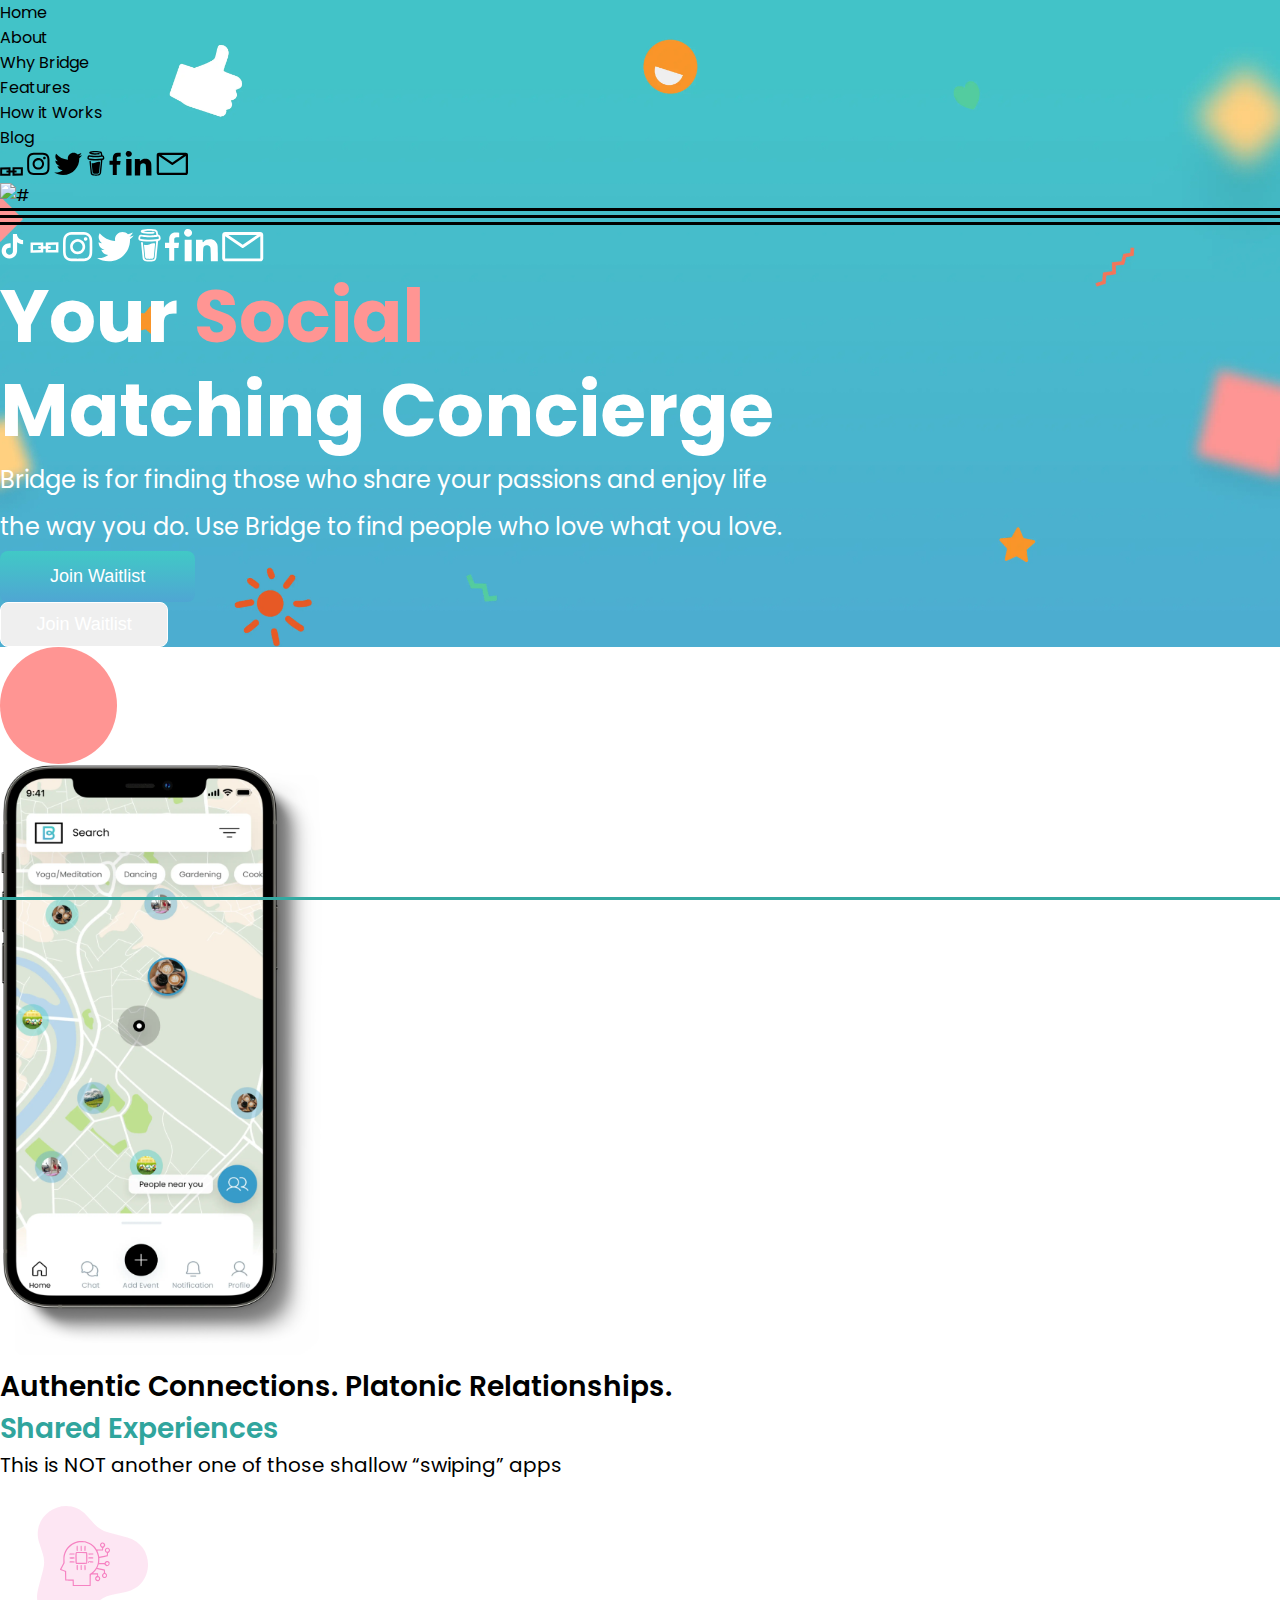
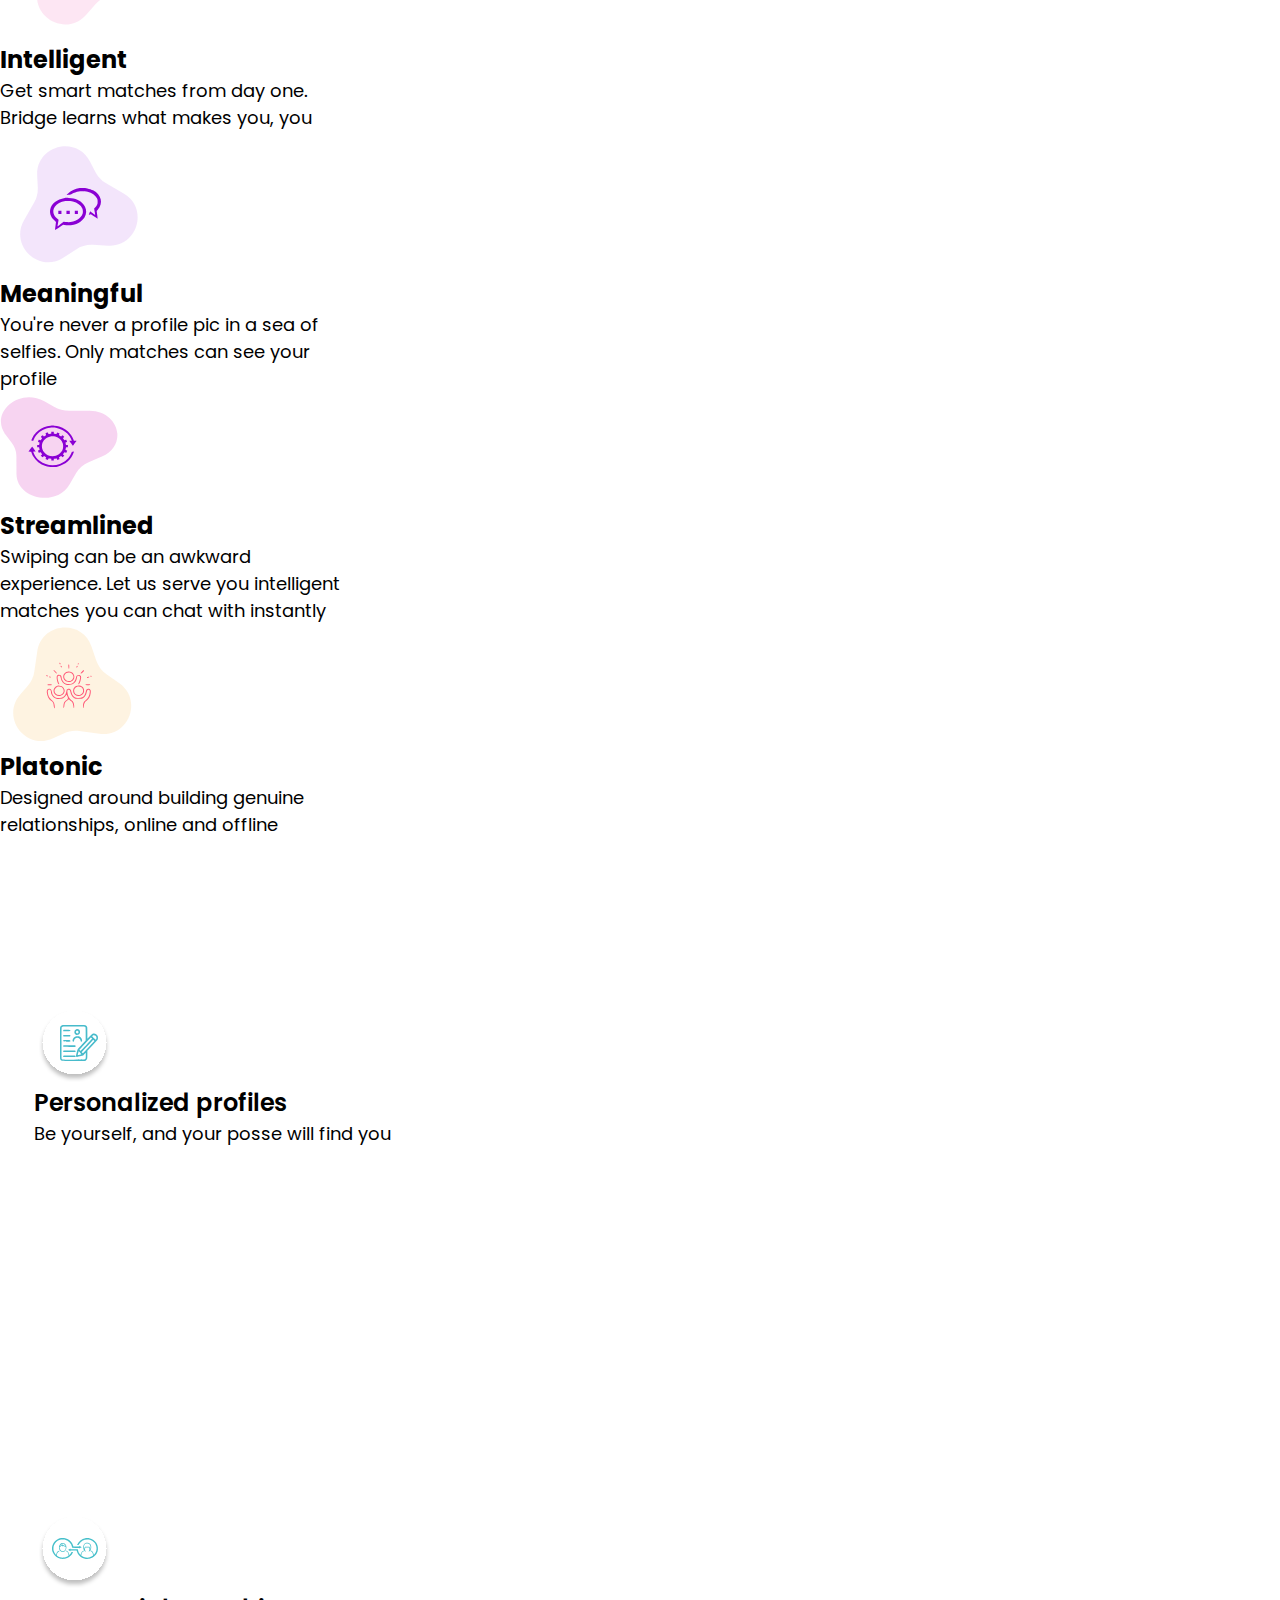
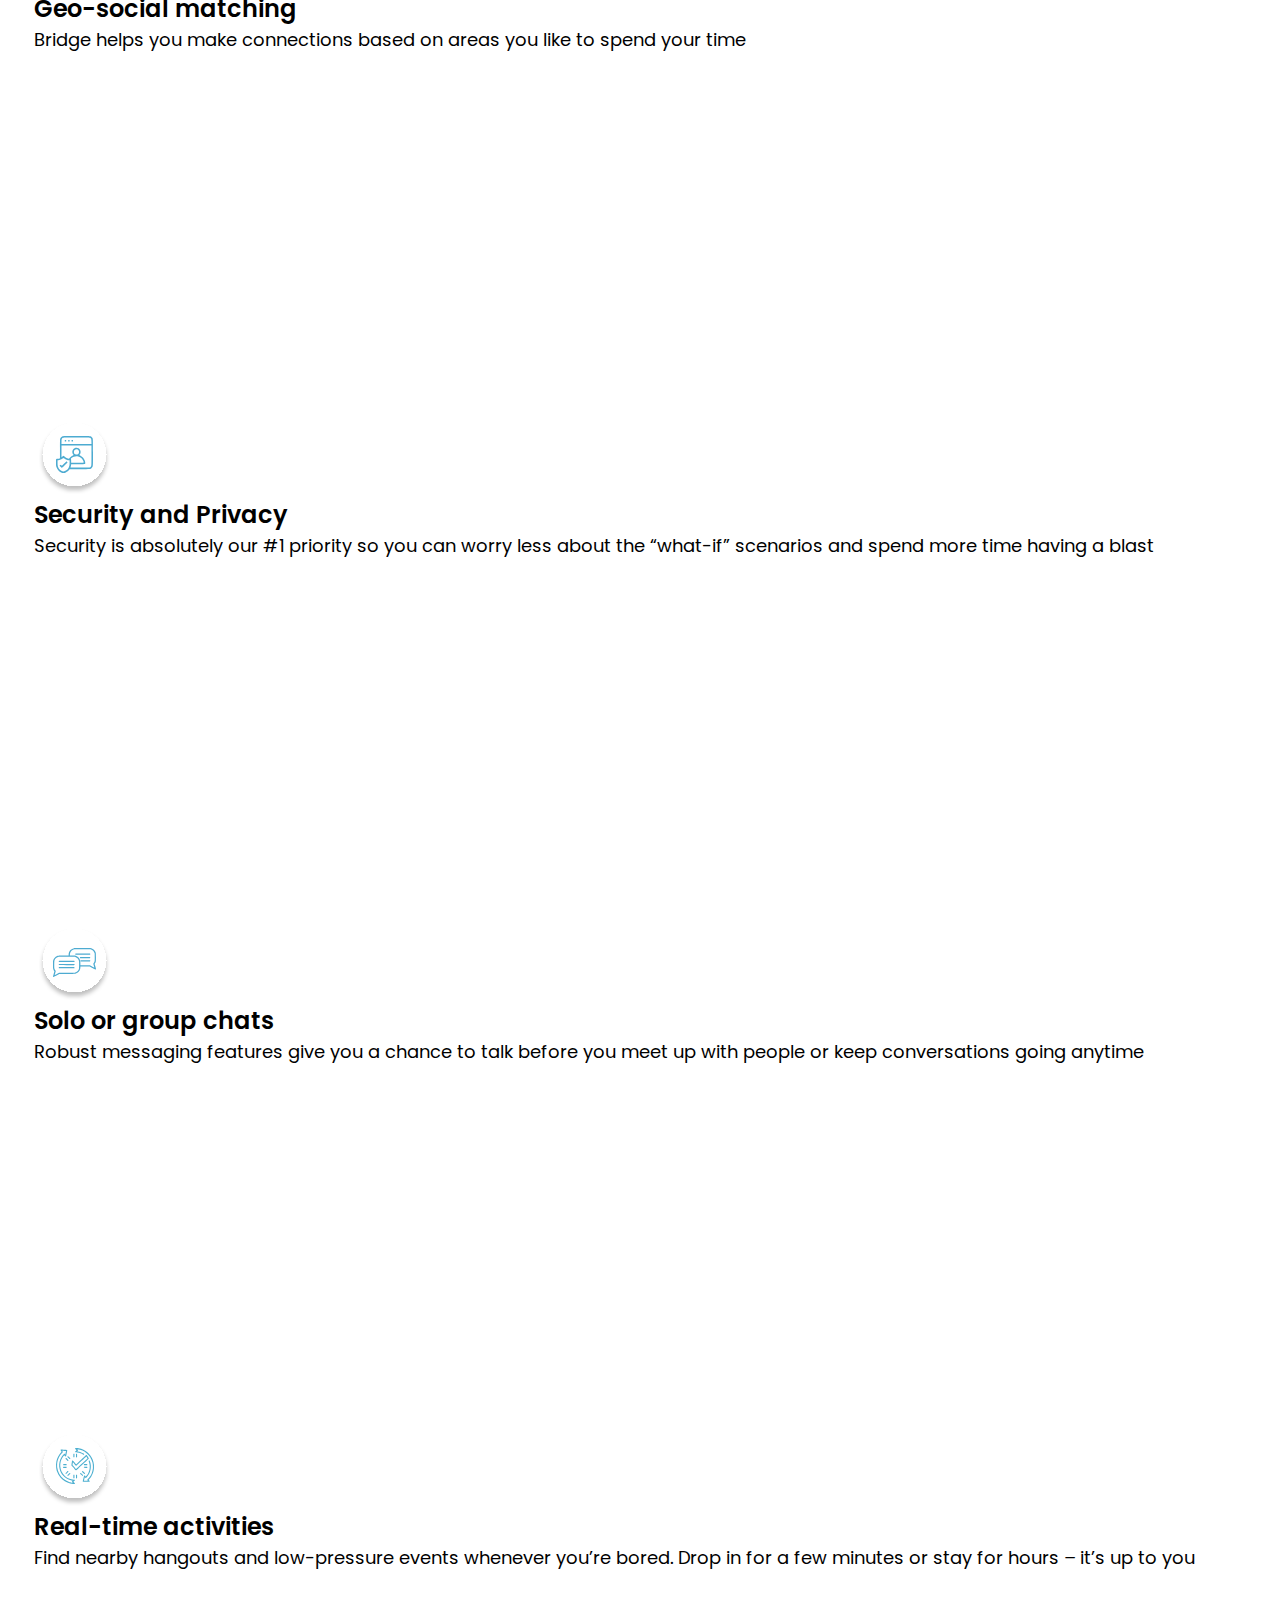
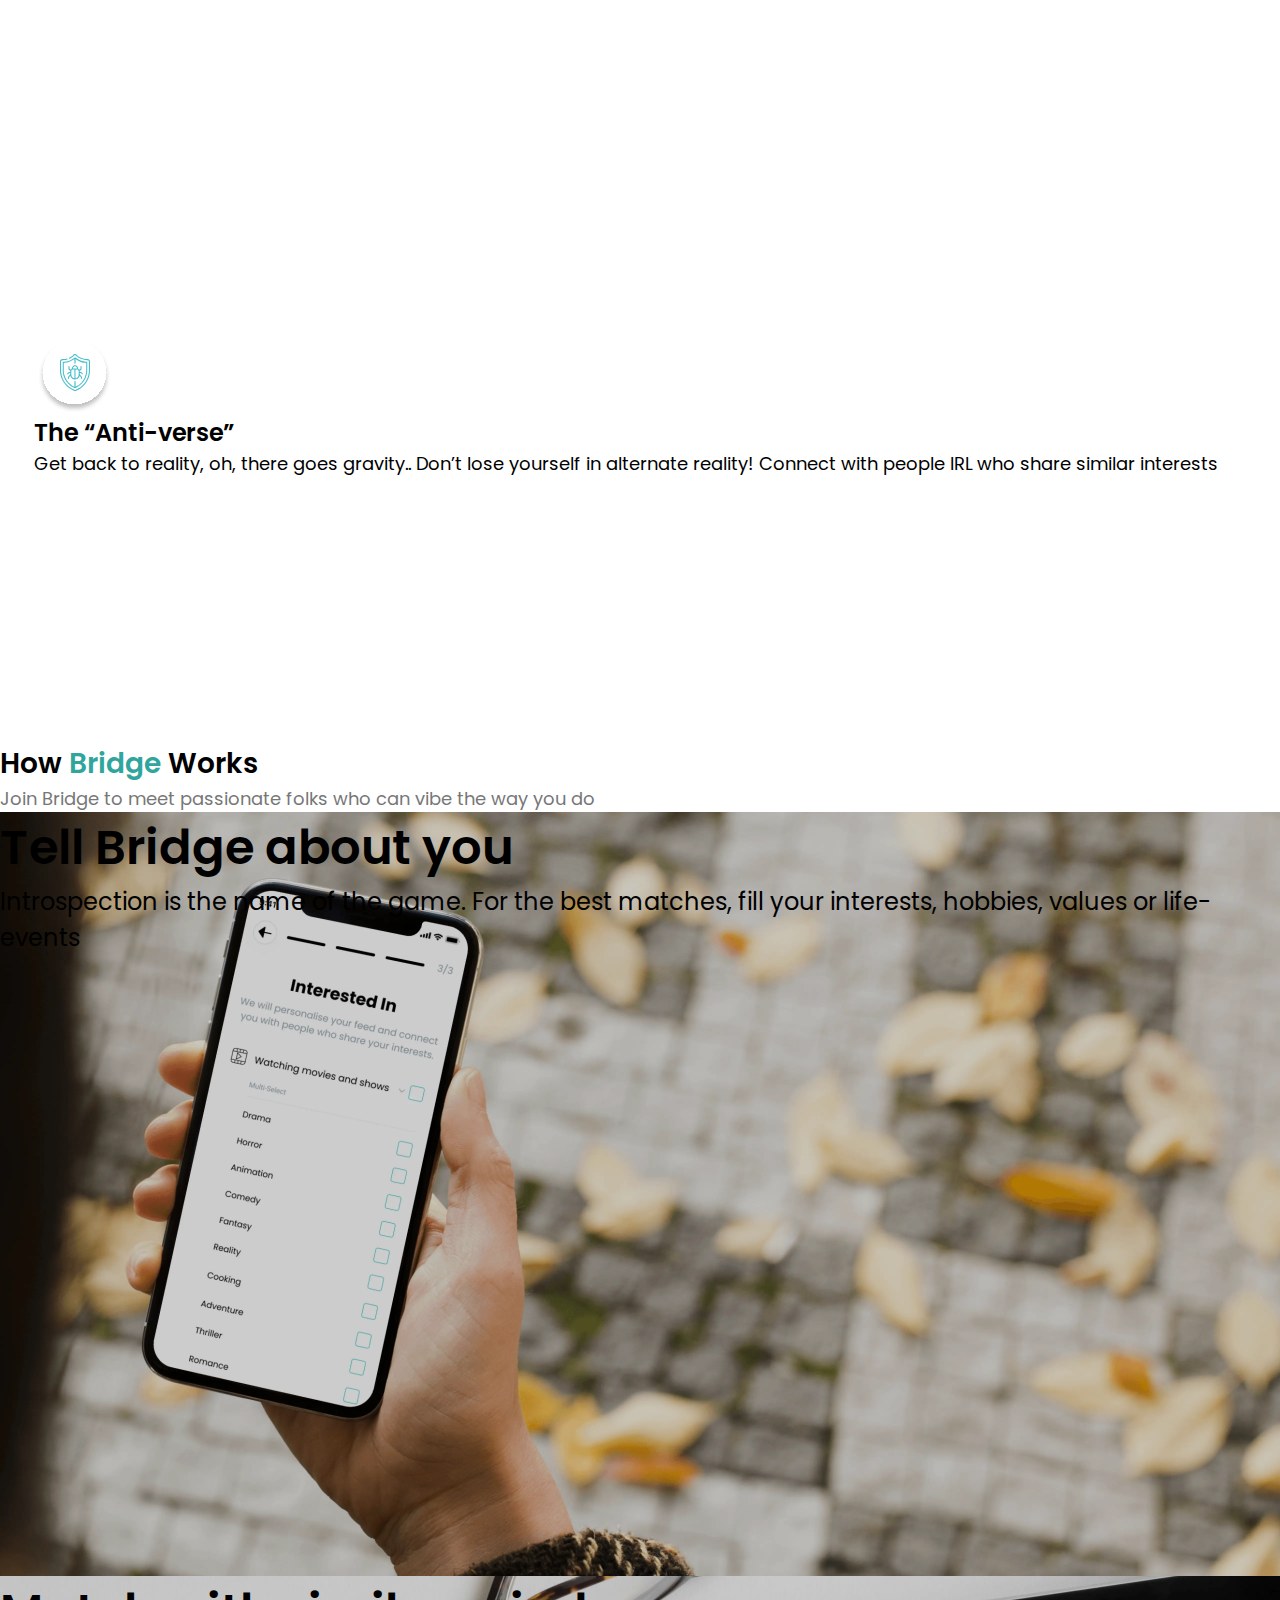
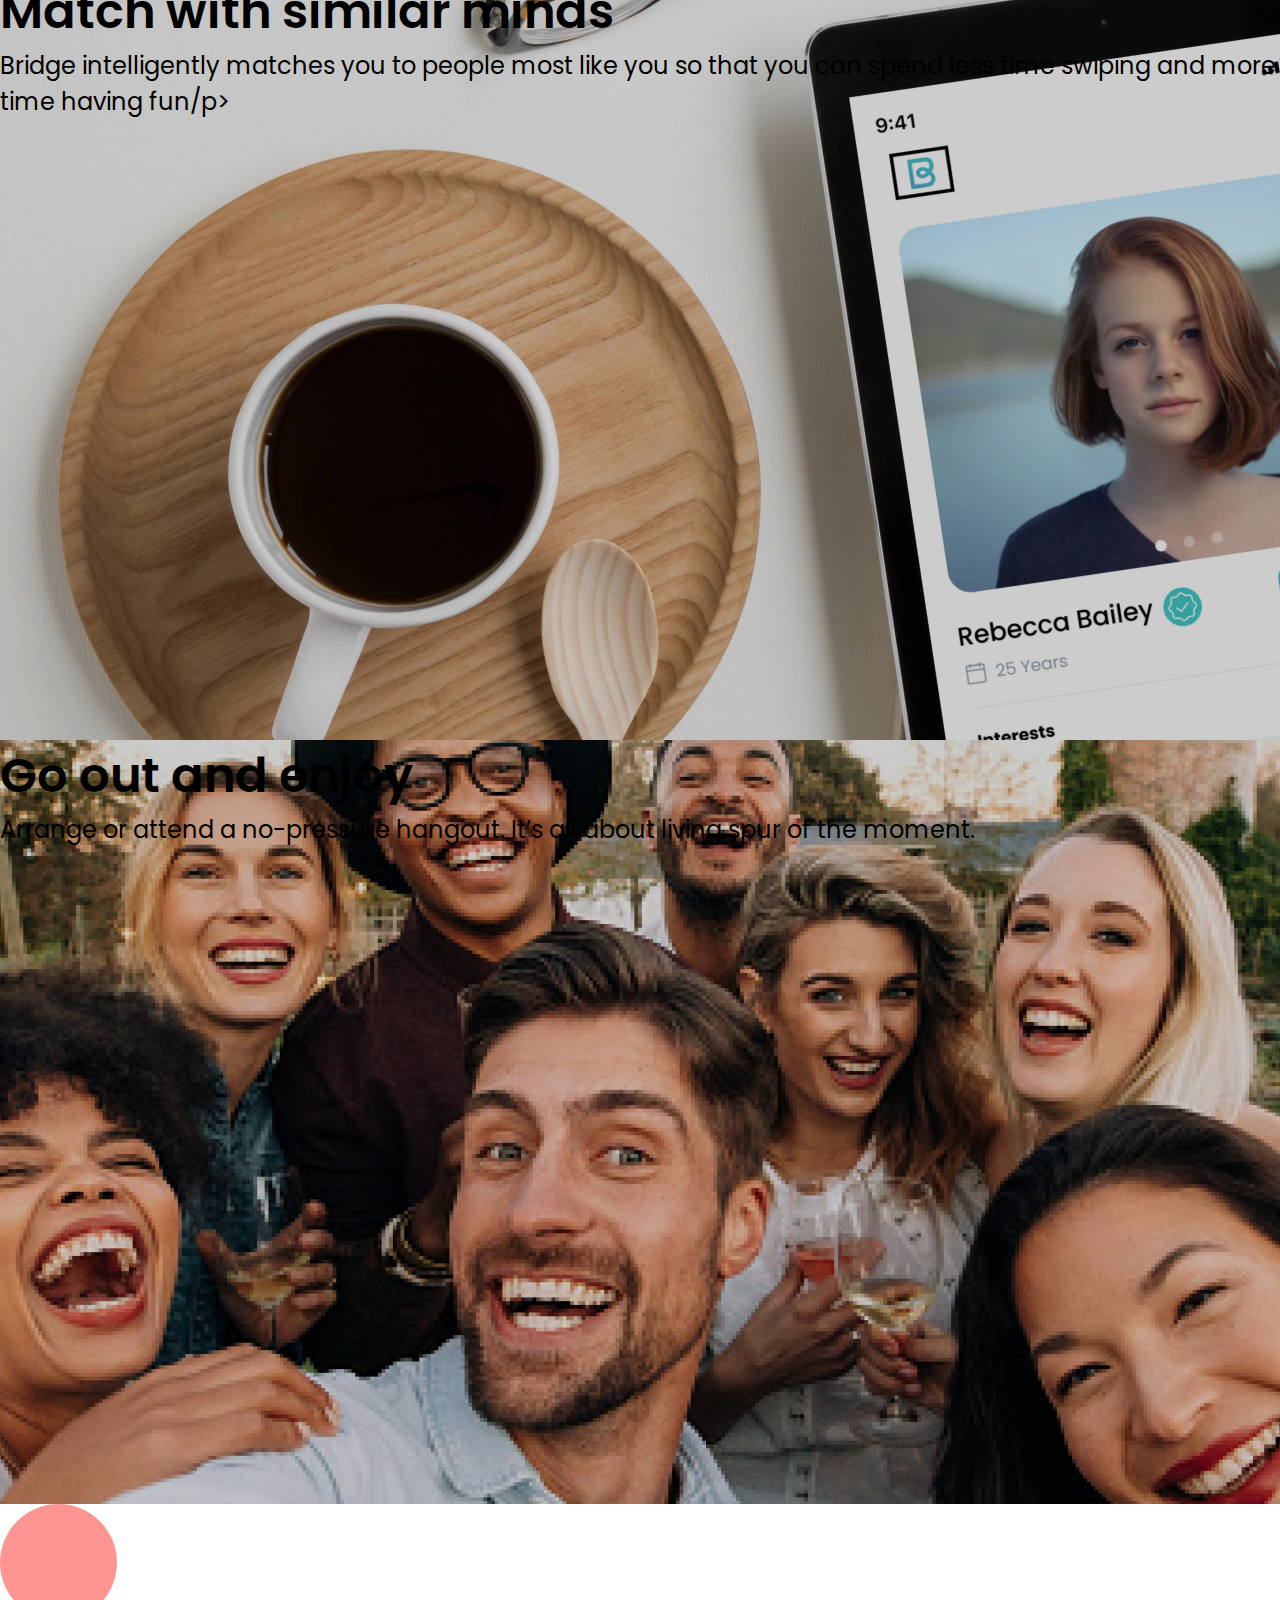
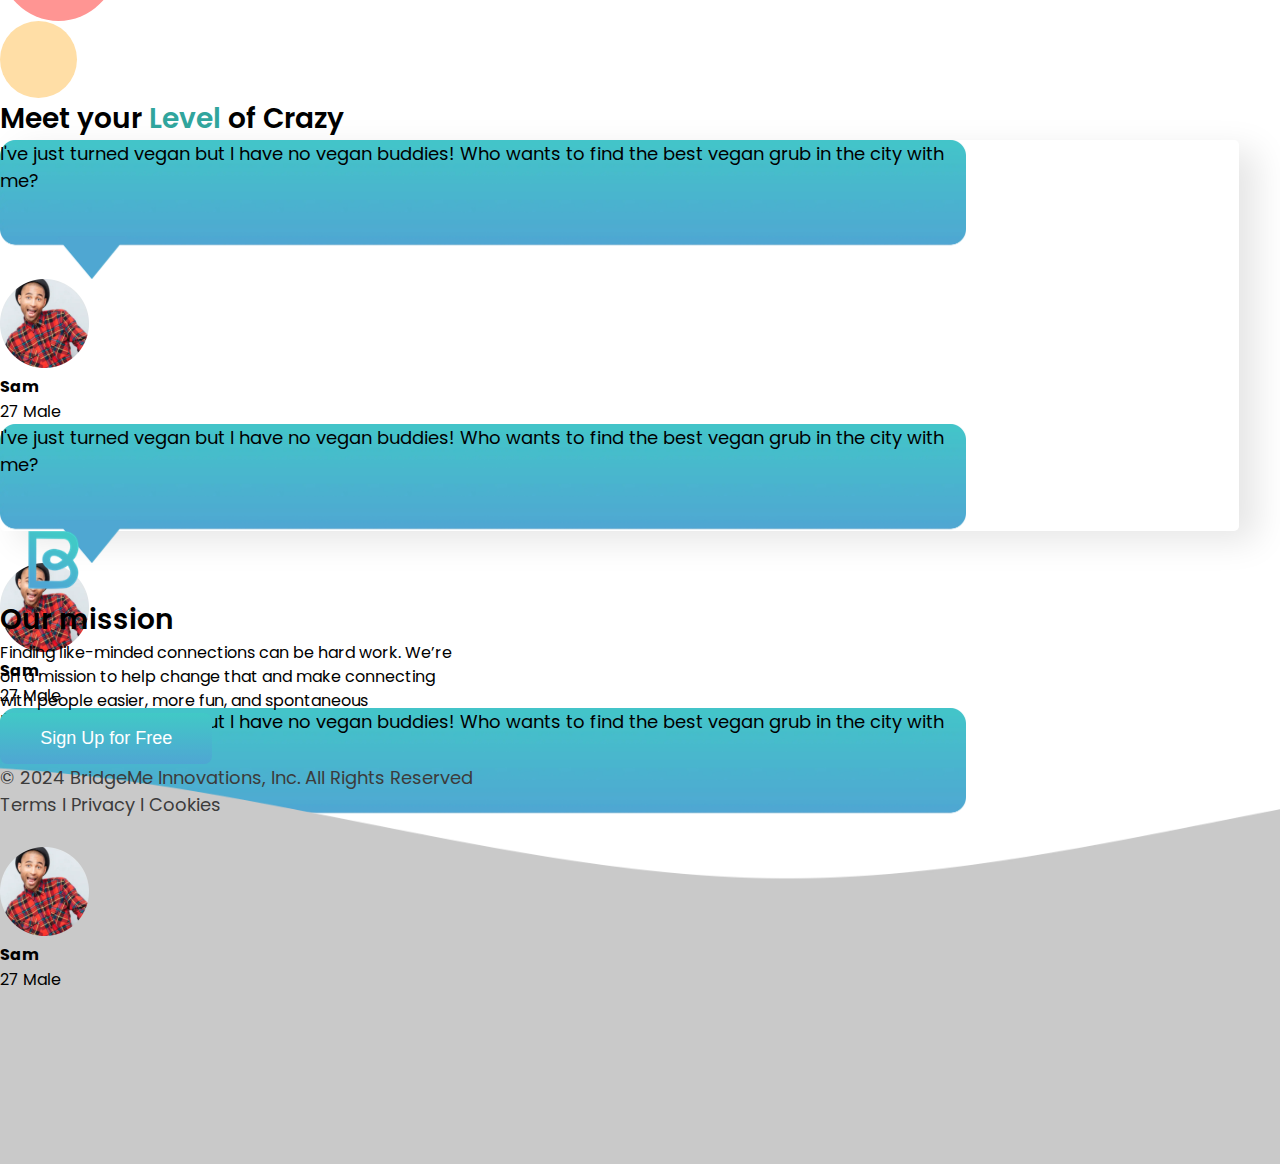
==== commit 1cbdfb5e: "done" ====
--- a/index.html
+++ b/index.html
@@ -16,7 +16,7 @@
 
     <title>Bridge</title>
   </head>
-  <body class="font_poppins">
+  <body class="font_poppins ">
    <!-- -----------------  Hero Section  ------------------------ -->
      <div class="position-relative overflow-hidden hero_bg pb-5">
       <img src="./assets/images/webp/man-women-cycle-bg.webp" class="hero_img position-absolute top-0" alt="man-woman">
@@ -29,7 +29,7 @@
       <div class="nav-bar-sm mb-0 d-flex flex-column justify-content-center" id="smal_nav">
       <ul class="d-flex flex-column mb-0 flex-lg-row justify-content-center  gap-4 gap-lg-3 align-items-center">
         <li class="nav_links position-relative"><a href="" class="text_lg_sm fw-normal color-black">Home</a></li>
-        <li class="nav_links position-relative"><a href="" class="text_lg_sm fw-normal color-black">About</a></li>
+        <li class="nav_links position-relative"><a href="./index3.html" class="text_lg_sm fw-normal color-black">About</a></li>
         <li class="nav_links position-relative"><a href="" class="text_lg_sm fw-normal color-black">Why Bridge</a></li>
         <li class="nav_links position-relative"><a href="" class="text_lg_sm fw-normal color-black">Features</a></li>
         <li class="nav_links position-relative"><a href="" class="text_lg_sm fw-normal color-black">How it Works</a></li>
@@ -342,7 +342,9 @@
   </div>
 
   <!-- -----------------   meet your level   ------------- -->
-  <div class="py-5 px-3 px-sm-4 mb-lg-5 d-flex justify-content-center flex-column align-items-center overflow-hidden">
+  <div class="py-5 px-3 px-sm-4 mb-lg-5 d-flex justify-content-center flex-column align-items-center position-relative overflow-hidden">
+    <div class="orange_circle2 position-absolute  d-none d-xxl-block"></div>
+    <div class="yellow_circle2 position-absolute  d-none d-xxl-block"></div>
     <h3 class="color-black text-3xl fw-semibold text-center pt-md-5 mb-3 my-sm-5">Meet your<span class="light-green"> Level</span> of Crazy </h3>
    
 <div class="slider_box slider mx-auto px-3 px-xxl-5 py-3 py-sm-5 ">
@@ -391,11 +393,7 @@
 
     </div>
 
-  <!-- -----------our mission------------ -->
-  <div class="position-relative">
-    <div class="orange_circle2 position-absolute  d-none d-xl-block"></div>
-    <div class="yellow_circle2 position-absolute  d-none d-xxl-block"></div>
- 
+  <!-- -----------our mission------------ --> 
   <div class="custom_container container pt-xxl-5 mx-auto px-3">
     <div class="d-flex flex-column justify-content-center  align-items-center">
          <img src="./assets/images/svg/logo2.svg" alt="logo">
@@ -404,7 +402,7 @@
          <button class="color-white text-md border-0 bg-transparent mission_btn mb-5">Sign Up for Free</button>
         </div>
   </div>
-</div>
+  
   <!-- --------------  Footer ---------------------- -->
   <div class="bg_property d-flex align-items-center justify-content-center footer_bg">
     <div class="mt-5 pt-md-5 d-flex flex-column justify-content-center align-items-center">
--- a/assets/css/style.css
+++ b/assets/css/style.css
@@ -189,7 +189,7 @@
 /* ------------------  Features  ------------------------ */
 .features_bg {
     background-attachment: fixed;
-    background-image: url("../images/png/featurs-bg.png");
+    background-image: url("../images/webp/featurs-bg.webp");
 }
 
 .fetures_card {
@@ -205,7 +205,7 @@
 }
 .orange_circle2 {
     left: 3%;
-    top: -33%;
+    bottom: 0%;
     border-radius: 100px;
     background: #FF9593;
     height: 117px;
@@ -213,7 +213,7 @@
 }
 .yellow_circle2 {
     right: 5%;
-    top: -111%;
+    top: 41%;
     border-radius: 100px;
     background: #FFDEA6;
     height: 77px;
@@ -268,7 +268,7 @@
     bottom: 40px !important;
 }
 .though_bg {
-    background-image: url("../images/png/thought-bg.png");
+    background-image: url("../images/webp/thought-bg.webp");
     width: 968px;
     height: 139px;
     max-width: 100% !important;
@@ -283,7 +283,7 @@
 }
 /* --------------bridge work------------- */
 .hand_mobile {
-    background-image: url("../images/png/hand-mobile.png");
+    background-image: url("../images/webp/hand-mobile.webp");
     height: 764px;
 }
 .mx_xxl_9{
@@ -291,13 +291,13 @@
     margin-right: 11px !important;
 }
 .coffee_cup {
-    background-image: url("../images/png/coffee-cup.png");
+    background-image: url("../images/webp/coffee-cup.webp");
     height: 764px;
     background-position: center;
 }
 
 .enjoy_selfie {
-    background-image: url("../images/png/enjoy-selfie.png");
+    background-image: url("../images/webp/enjoy-selfie.webp");
     height: 764px;
     background-position: center;
 }
@@ -308,7 +308,7 @@
 
 .footer_bg {
     height: 400px;
-    background-image: url("/assets/images/png/footer-bg.png");
+    background-image: url("/assets/images/webp/footer-bg.webp");
 }
 .slick-dots li.slick-active button:before {
     margin-top: 1px !important;
@@ -332,6 +332,12 @@
     border:  1px solid black !important;
 }
 @media (max-width:1600px) {
+    .yellow_circle2 {
+        right: -1%;
+    }
+    .orange_circle2 {
+        left: -3%;
+    }
     .blog_logo{
         margin-left: 0px  !important;
     }
@@ -389,7 +395,7 @@
     }
 
     .hero_bg {
-        background-image: url("../images/png/hero-md-bg.png");
+        background-image: url("../images/webp/hero-md-bg.webp");
         background-repeat: no-repeat;
         background-size: cover;
     }
@@ -488,7 +494,7 @@
      .though_bg {
         border-radius: 20px !important;
         width: 100%;
-        background-size: 100% 88%;
+        background-size: 100% 100%;
     }
     .sam_img{
         margin-left: 30px;
@@ -505,7 +511,7 @@
     }
 
     .hero_bg {
-        background-image: url("../images/png/hero-sm-bg.png");
+        background-image: url("../images/webp/hero-sm-bg.webp");
 
     }
 
--- a/assets/css/root.css
+++ b/assets/css/root.css
@@ -16,10 +16,12 @@
   --font-5xl: 64px !important;
   --font-6xl: 74px !important;
   --color-white: #ffffff;
+  --color-extra-black:#171717;
   --color-black: #000000;
   --color-dark-black:#606060;
   --color-light-black:#3C3C3C;
   --color-grey: #777777;
+  --color-dark-grey:#4D4D4D;
   --light-orange: #FF9593;
   --light-green: #30A59D;
   --light-blue: #4EA8D2;
@@ -41,6 +43,9 @@
 .color-black {
   color: var(--color-black);
 }
+.color-extra-black {
+  color: var(--color-extra-black);
+}
 .color-dark-black {
   color: var(--color-dark-black);
 }
@@ -53,6 +58,10 @@
 .color-grey {
   color: var(--color-grey);
 }
+.color-dark-grey {
+  color: var(--color-dark-grey);
+}
+
 
 
 .light-orange {
@@ -108,6 +117,7 @@
 @media (max-width:992px) {
   :root {
     --font-3xl: 26px;
+    --font-5xl: 44px !important;
   }
 
 }
@@ -127,7 +137,7 @@
     --font-2xl: 20px !important;
     --font-3xl: 16px;
     --font-4xl: 32px !important;
-    --font-5xl: 64px;
+    --font-5xl: 34px !important;
     --font-6xl: 74px;
   }
 
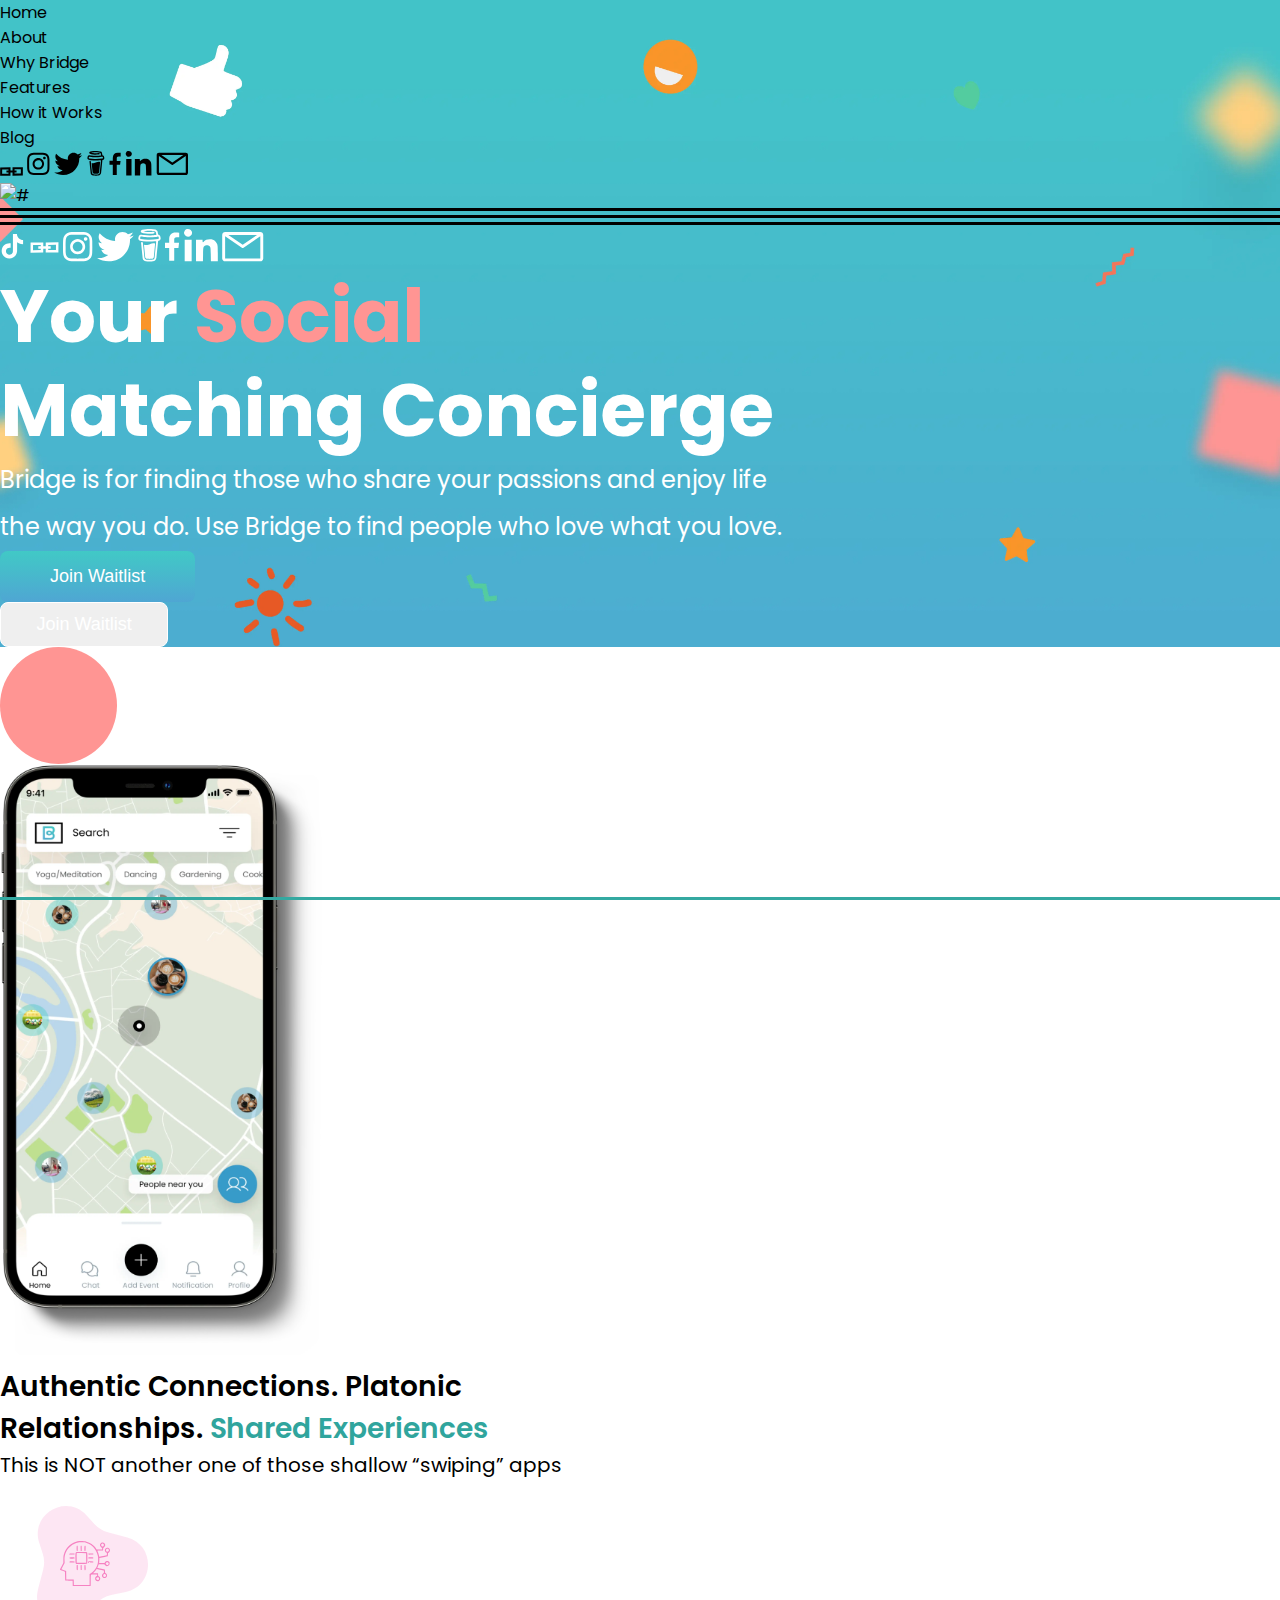
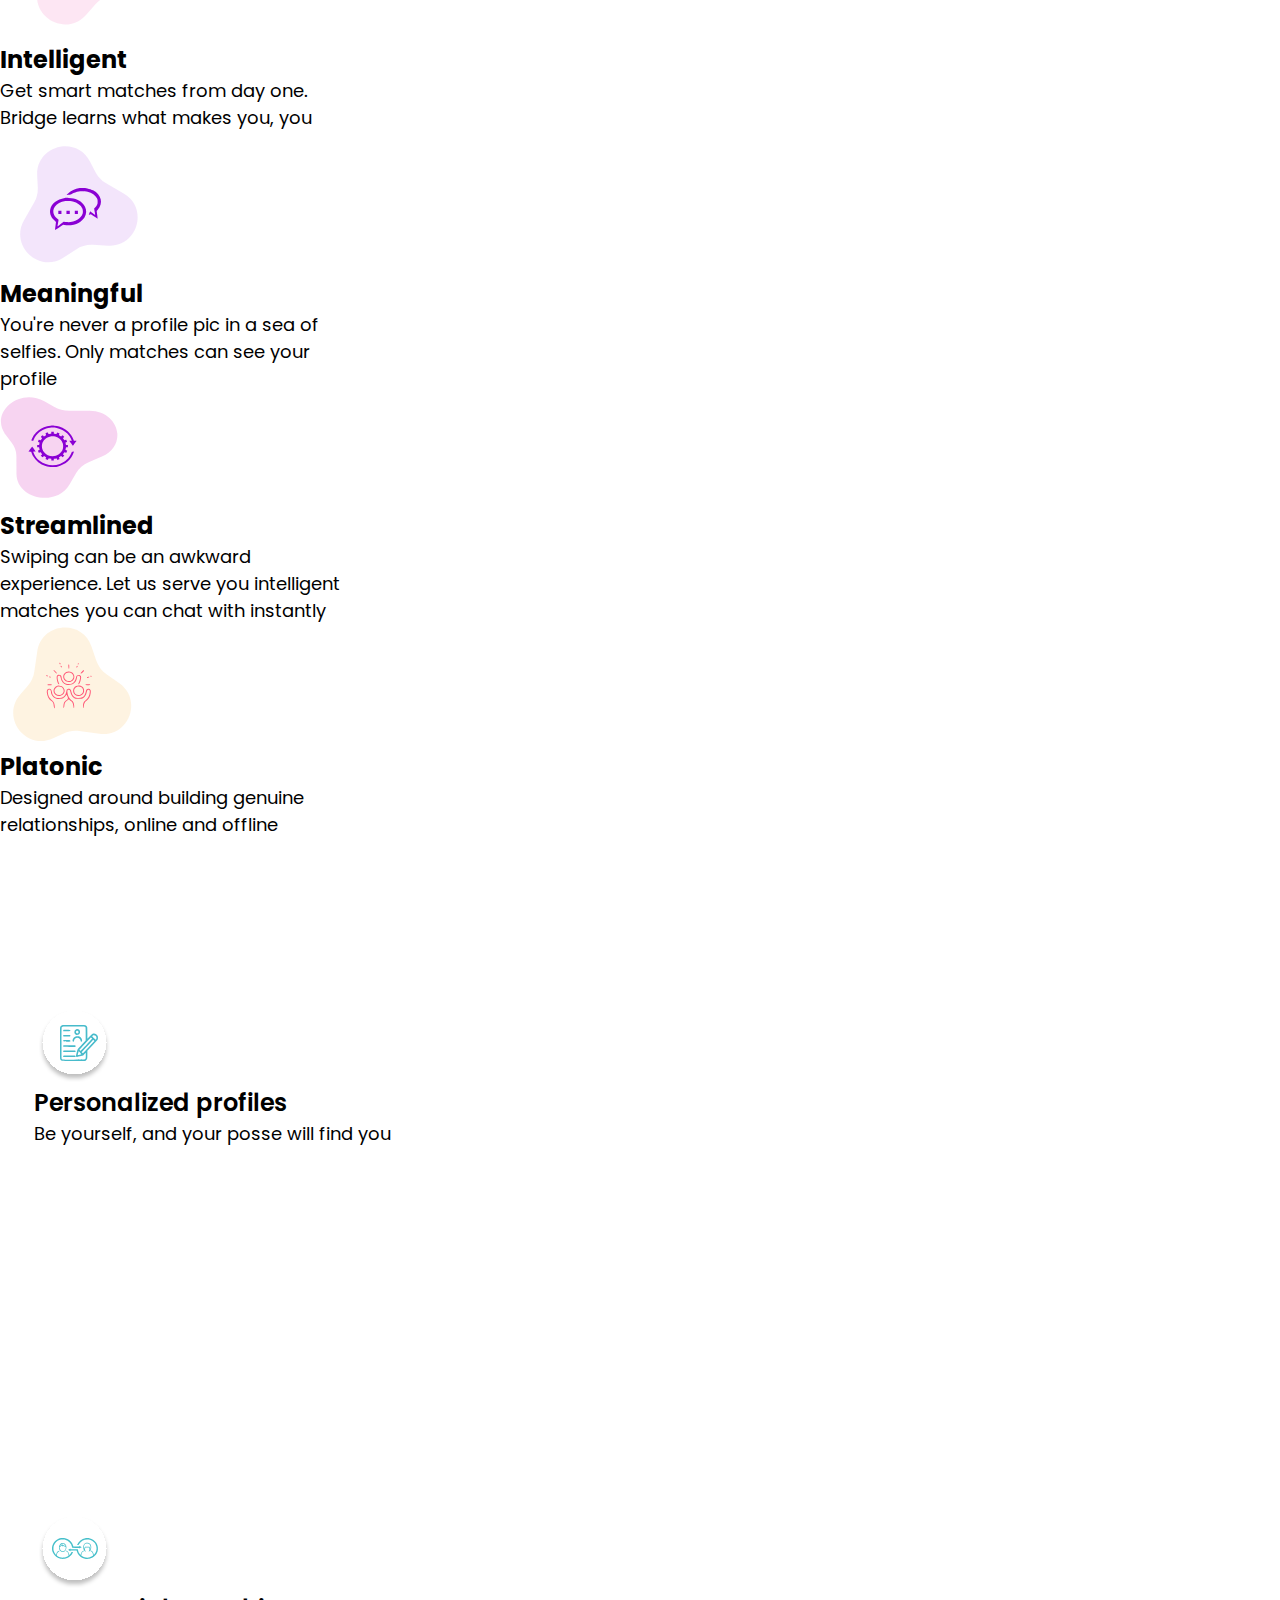
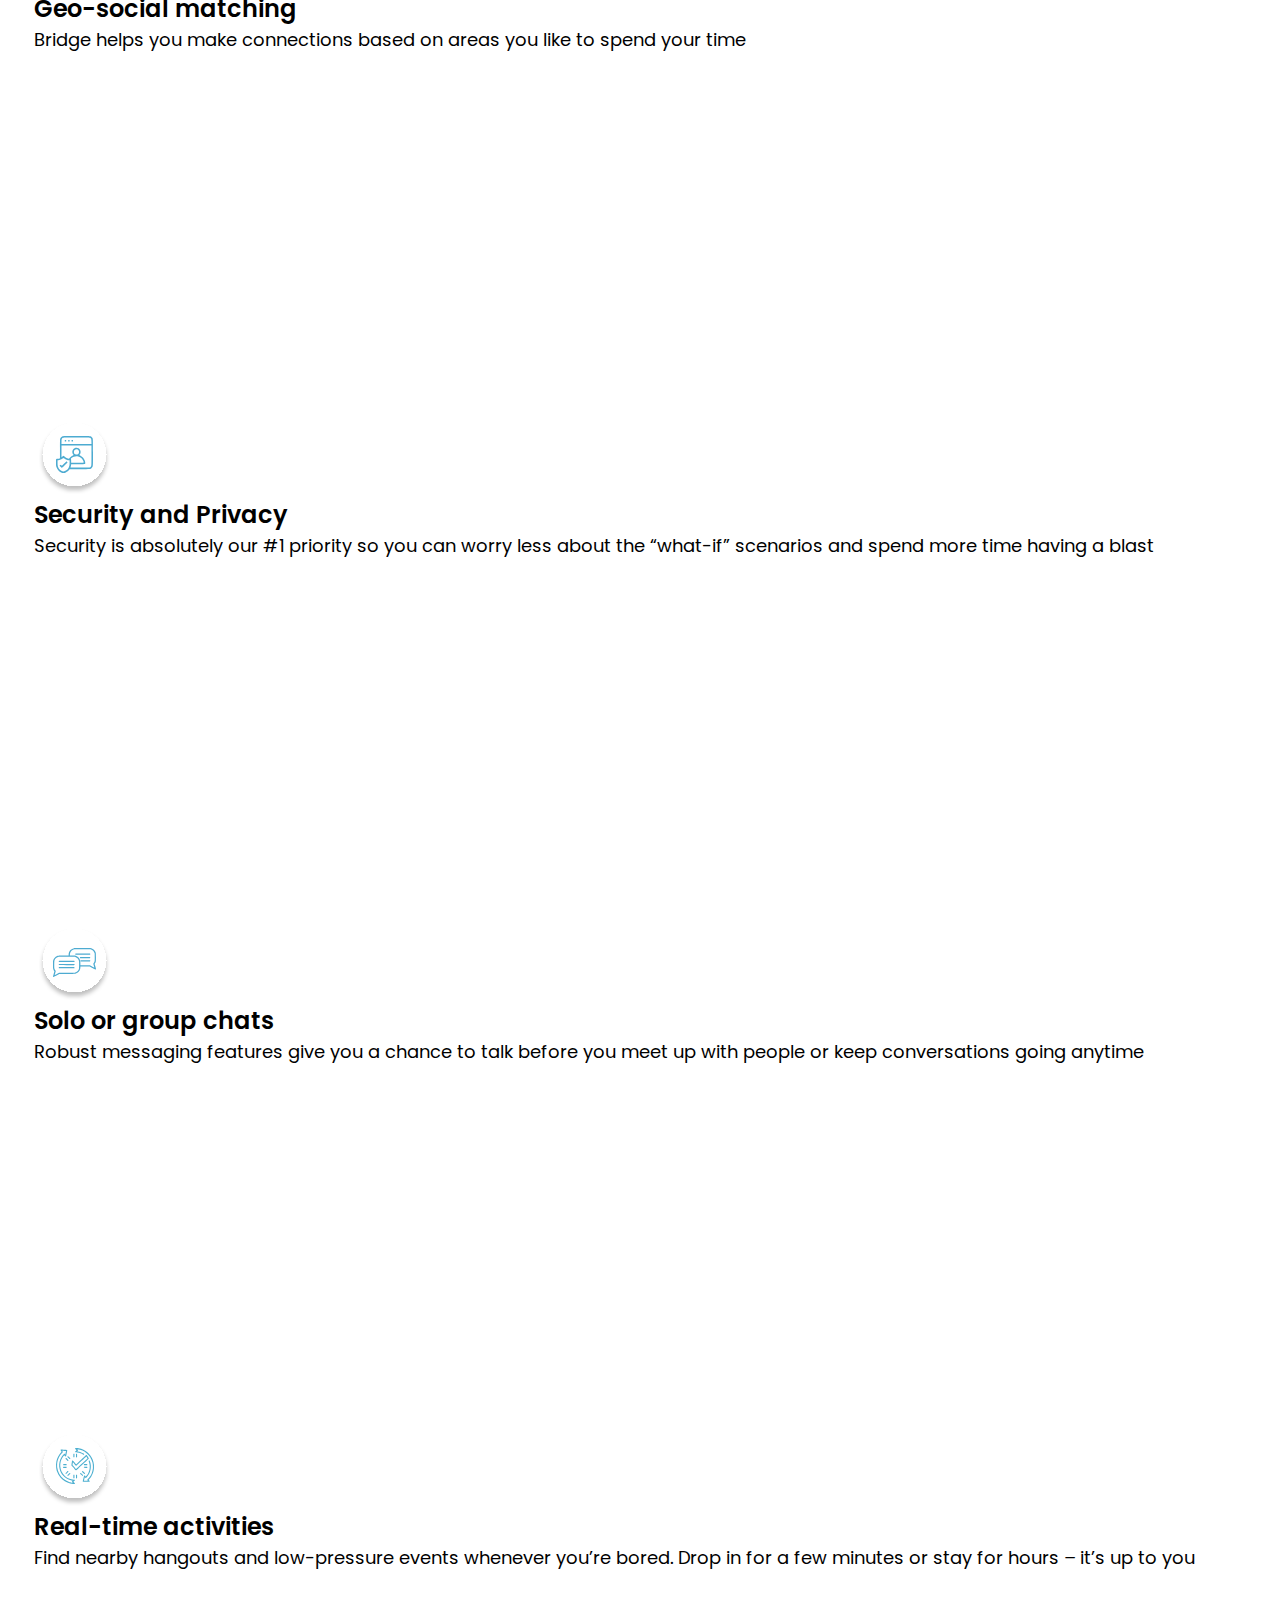
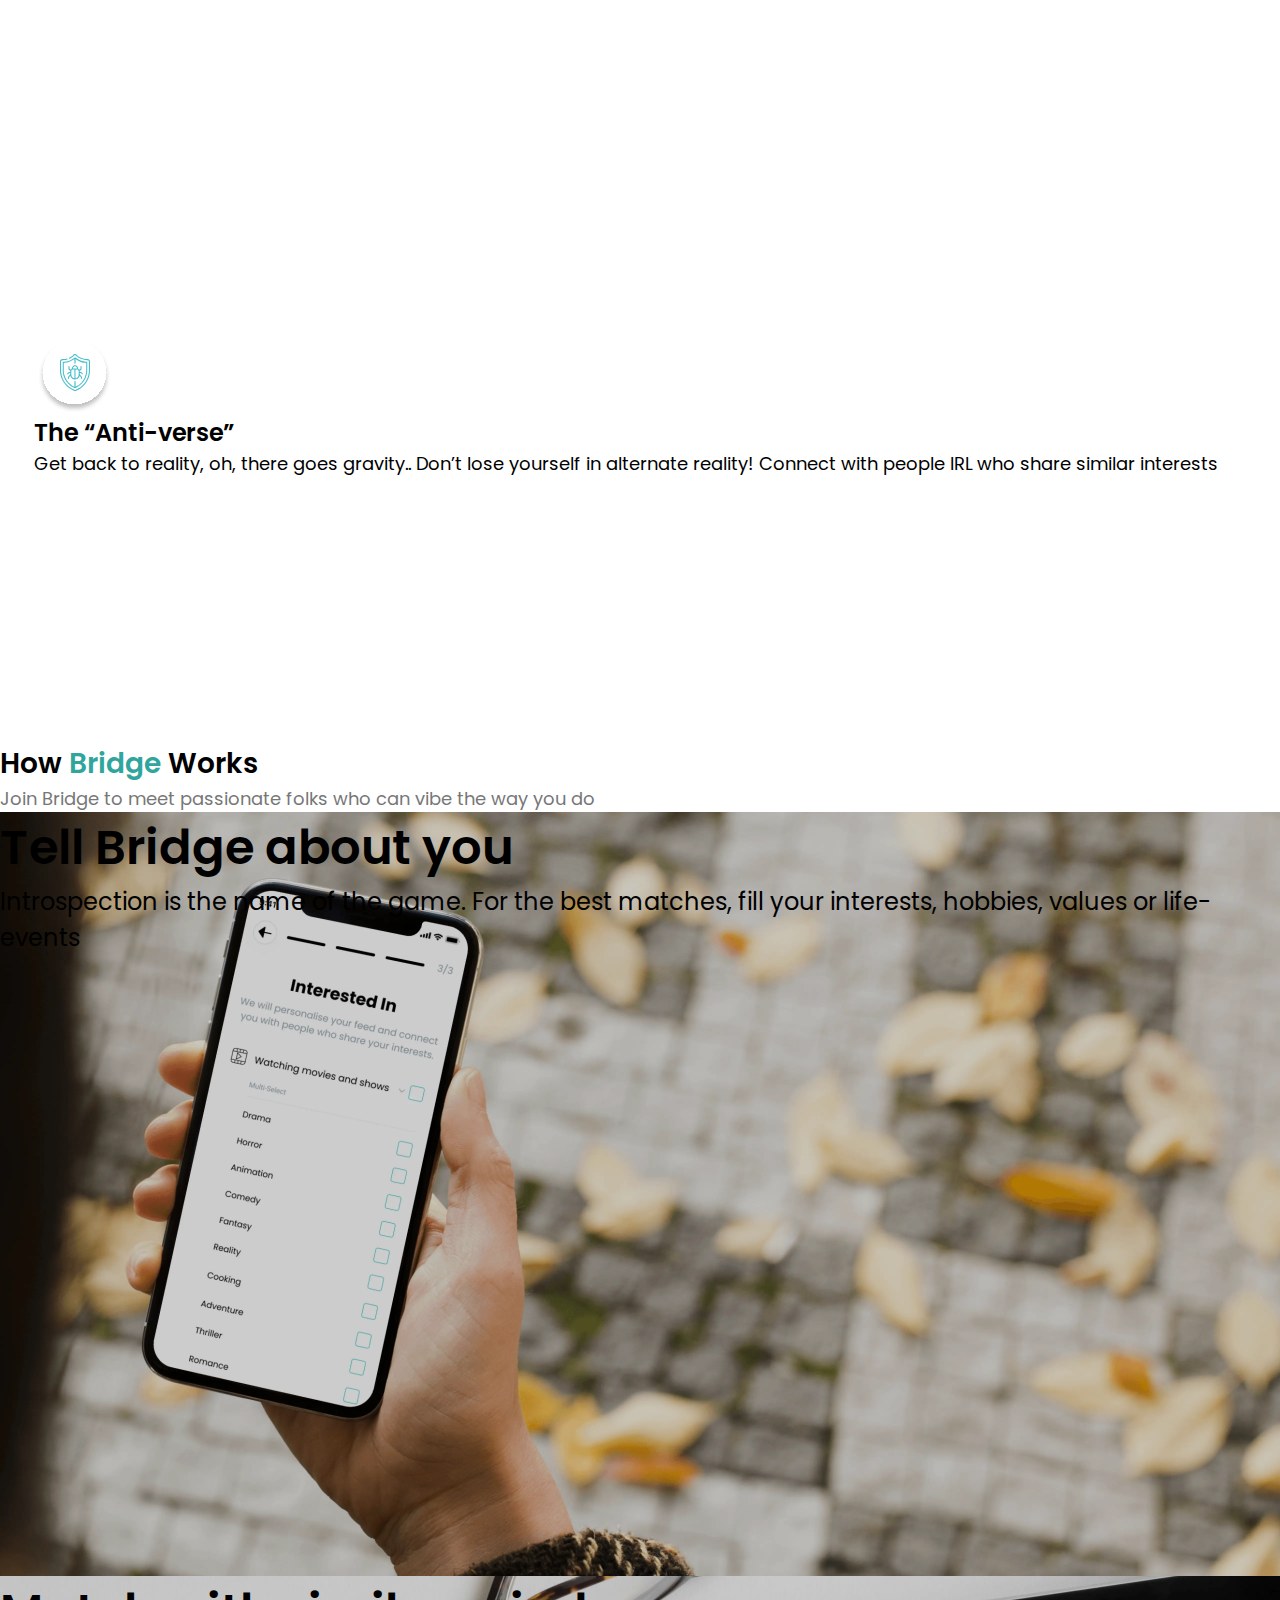
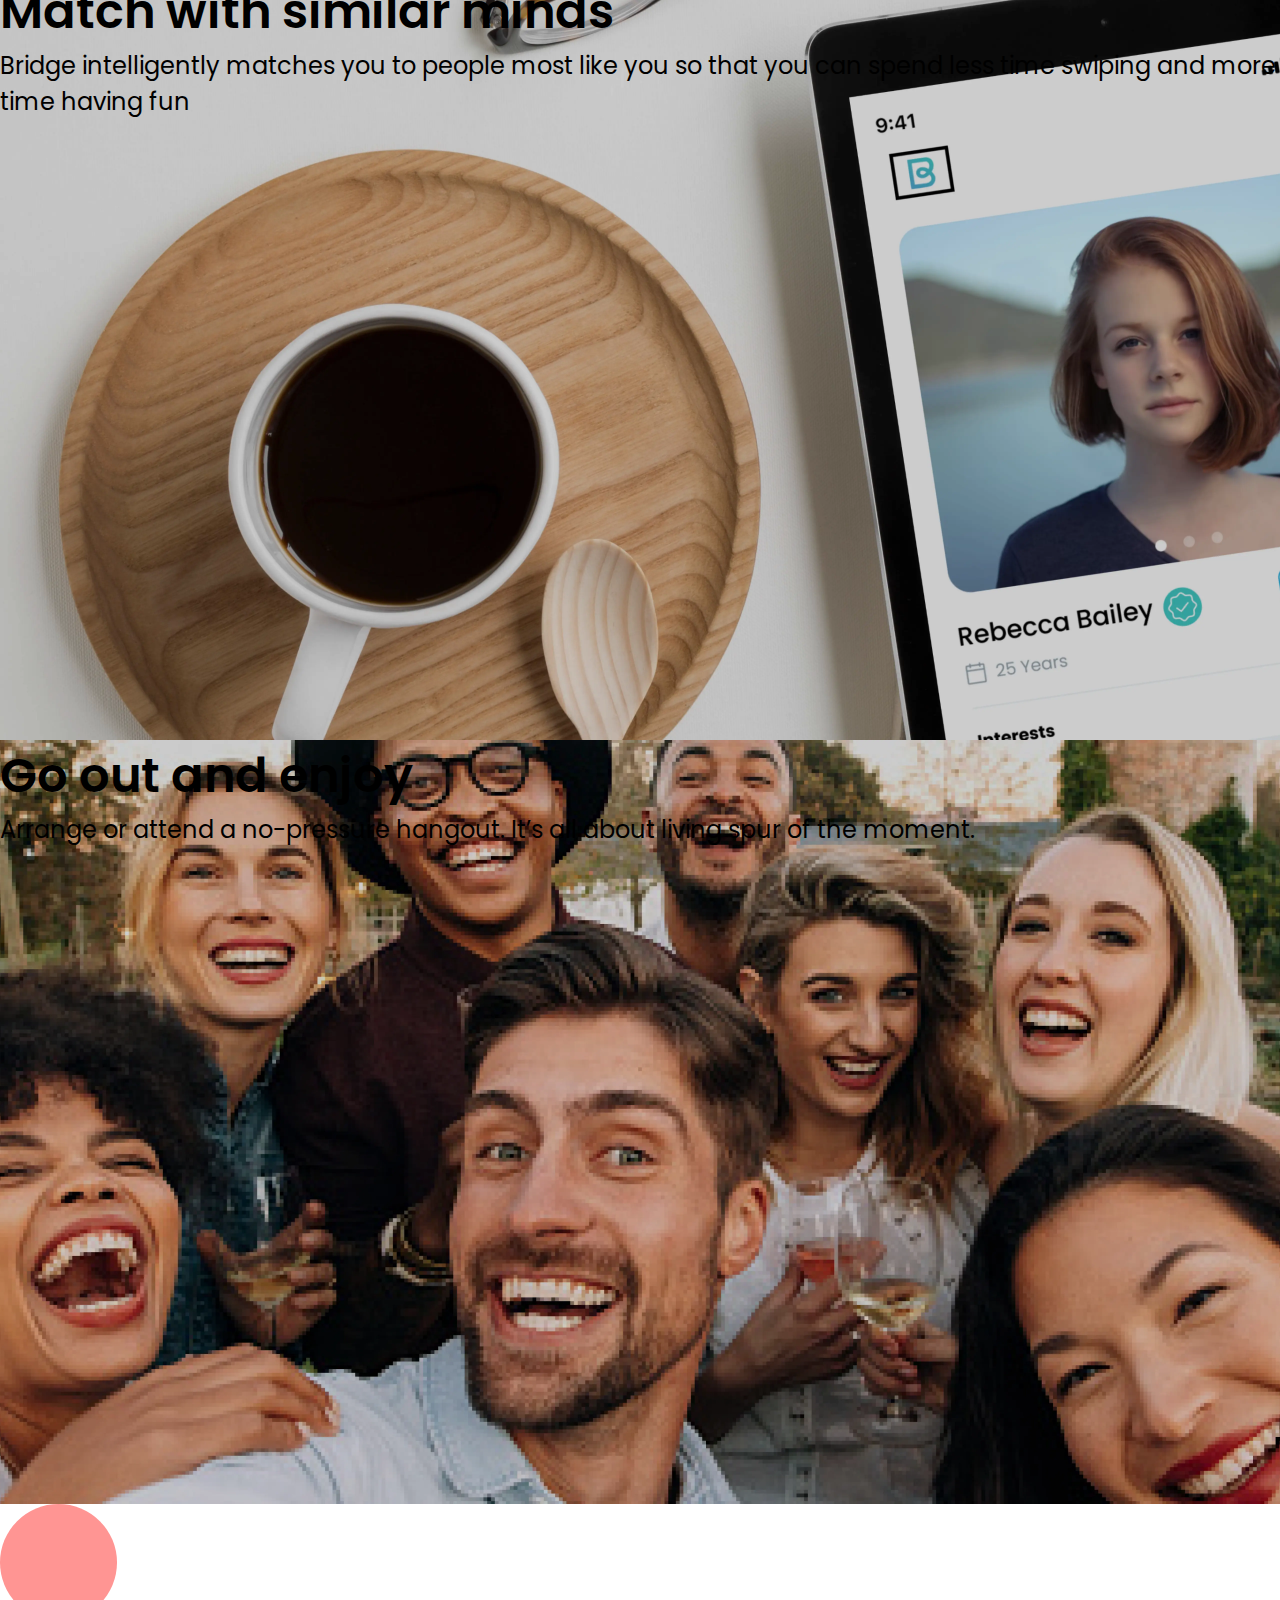
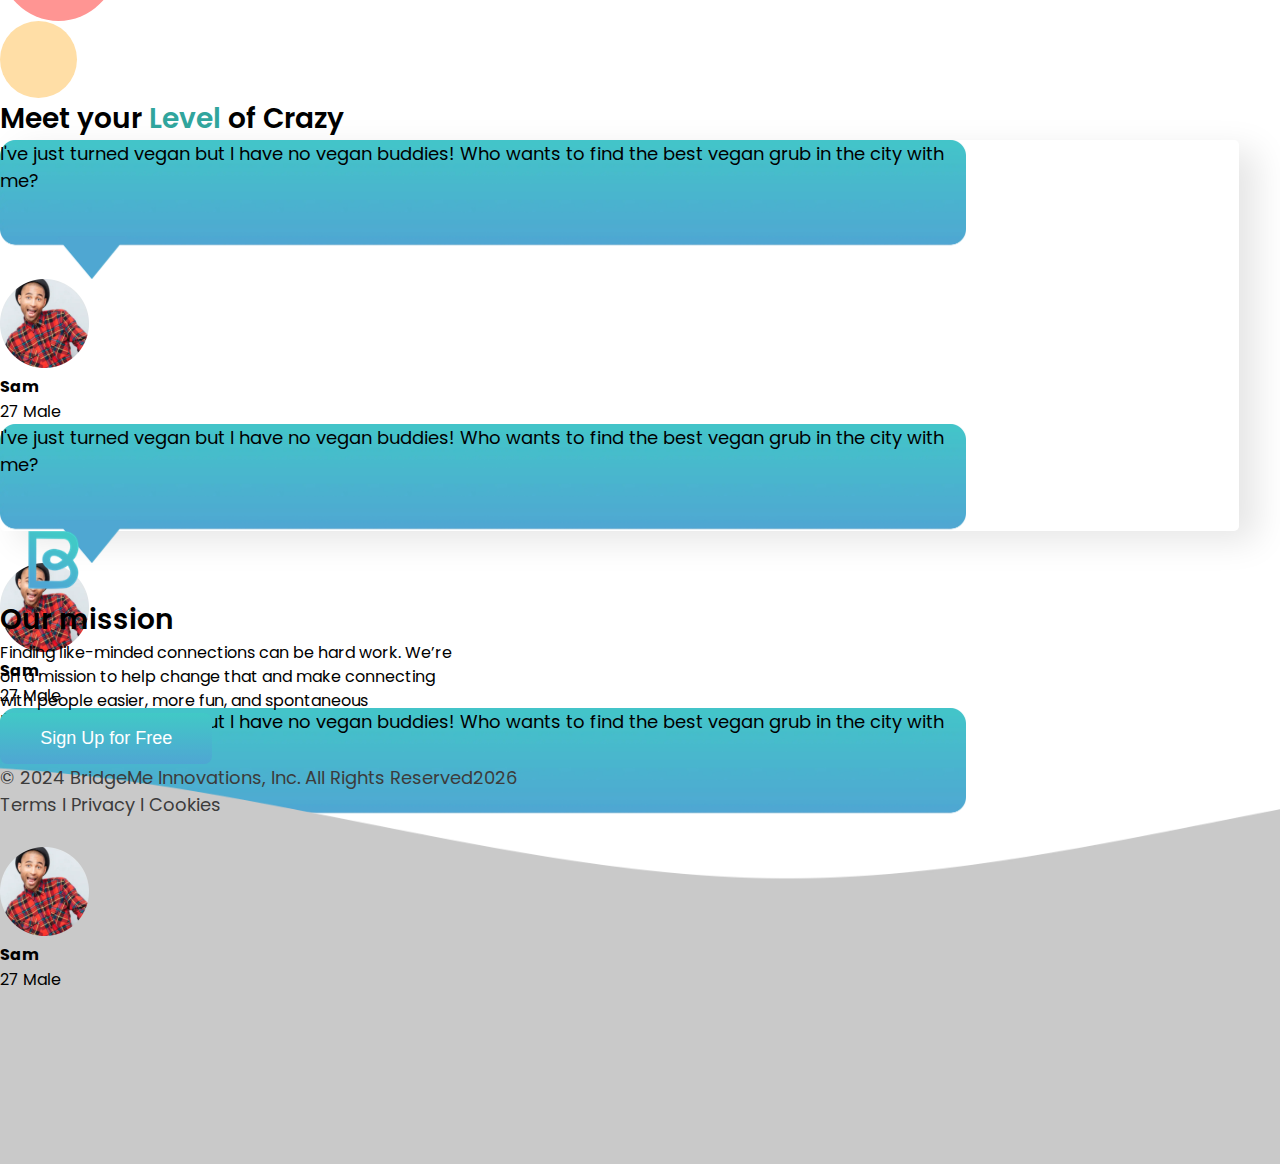
==== commit 0c21b08f: "done" ====
--- a/index.html
+++ b/index.html
@@ -18,7 +18,7 @@
   </head>
   <body class="font_poppins ">
    <!-- -----------------  Hero Section  ------------------------ -->
-     <div class="position-relative overflow-hidden hero_bg pb-5">
+     <div class="position-relative overflow-hidden hero_bg ">
       <img src="./assets/images/webp/man-women-cycle-bg.webp" class="hero_img position-absolute top-0" alt="man-woman">
       <img src="./assets/images/webp/hero-decoration-boxes.webp" class="hero_decoration_boxes position-absolute" alt="man-woman">
 
@@ -36,13 +36,13 @@
         <li class="nav_links position-relative"><a href="./index2.html" class="text_lg_sm fw-normal color-black">Blog</a></li>
       </ul>
       <div class="d-flex align-items-center small_screen_links d-lg-none position-relative z-1 gap_30">
-        <a href="" class="icon_hover"><img src="./assets/images/svg/black-chain-icon.svg" alt="chain"></a>
-        <a href="" class="icon_hover"><img src="./assets/images/svg/black-instagram-icon.svg" alt="instgram"></a>
-        <a href="" class="icon_hover"><img src="./assets/images/svg/black-twiter-icon.svg" alt="twiter"></a>
-        <a href="" class="icon_hover"><img src="./assets/images/svg/black-jusice-glass-icon.svg" alt="glass"></a>
-        <a href="" class="icon_hover"><img src="./assets/images/svg/black-facebook-icon.svg" alt="facbook"></a>
-        <a href="" class="icon_hover"><img src="./assets/images/svg/black-linkdin-icon.svg" alt="linkdin"></a>
-        <a href="" class="icon_hover"><img src="./assets/images/svg/black-email-icon.svg" alt="email"></a>
+        <a  target="_blank" href="" class="icon_hover"><img src="./assets/images/svg/black-chain-icon.svg" alt="chain"></a>
+        <a  target="_blank"href="https://www.instagram.com/stories/highlights/17859310559785705/" class="icon_hover"><img src="./assets/images/svg/black-instagram-icon.svg" alt="instgram"></a>
+        <a  target="_blank" href="https://twitter.com/account/access" class="icon_hover"><img src="./assets/images/svg/black-twiter-icon.svg" alt="twiter"></a>
+        <a  target="_blank"href="https://www.mcdonalds.com/us/en-us.html" class="icon_hover"><img src="./assets/images/svg/black-jusice-glass-icon.svg" alt="glass"></a>
+        <a  target="_blank" href="https://www.facebook.com/" class="icon_hover"><img src="./assets/images/svg/black-facebook-icon.svg" alt="facbook"></a>
+        <a  target="_blank"  href="https://www.linkedin.com/uas/login?session_redirect=https%3A%2F%2Fwww.linkedin.com%2Ffeed%2F" class="icon_hover"><img src="./assets/images/svg/black-linkdin-icon.svg" alt="linkdin"></a>
+        <a  target="_blank" href="https://mail.google.com/mail/u/0/?tab=rm&ogbl" class="icon_hover"><img src="./assets/images/svg/black-email-icon.svg" alt="email"></a>
      
         </div>
       </div>
@@ -60,14 +60,14 @@
     </div>
       <div class=" d-none d-lg-block position-relative z-1 ">
        <div class="gap-3 d-flex align-items-center  ">
-        <a href="https://www.tiktok.com/login/phone-or-email/email" class="icon_hover"><img src="./assets/images/svg/tiktok-icon.svg" alt="tiktok"></a>
-        <a href="" class="icon_hover"><img src="./assets/images/svg/chain-icon.svg" alt="chain"></a>
-        <a href="https://www.instagram.com/stories/highlights/17859310559785705/" class="icon_hover"><img src="./assets/images/svg/instagram-icon.svg" alt="instgram"></a>
-        <a href="https://twitter.com/account/access" class="icon_hover"><img src="./assets/images/svg/twiter-icon.svg" alt="twiter"></a>
-        <a href="https://www.mcdonalds.com/us/en-us.html" class="icon_hover"><img src="./assets/images/svg/jusice-glass-icon.svg" alt="glass"></a>
-        <a href="https://www.facebook.com/" class="icon_hover"><img src="./assets/images/svg/facebook-icon.svg" alt="facebook"></a>
-        <a href="https://www.linkedin.com/uas/login?session_redirect=https%3A%2F%2Fwww.linkedin.com%2Ffeed%2F" class="icon_hover"><img src="./assets/images/svg/linkdin-icon.svg" alt="linkdin"></a>
-        <a href="https://mail.google.com/mail/u/0/?tab=rm&ogbl" class="icon_hover"><img src="./assets/images/svg/email-icon.svg" alt="email"></a>
+        <a target="_blank" href="https://www.tiktok.com/login/phone-or-email/email" class="icon_hover"><img src="./assets/images/svg/tiktok-icon.svg" alt="tiktok"></a>
+        <a target="_blank"  href="" class="icon_hover"><img src="./assets/images/svg/chain-icon.svg" alt="chain"></a>
+        <a  target="_blank" href="https://www.instagram.com/stories/highlights/17859310559785705/" class="icon_hover"><img src="./assets/images/svg/instagram-icon.svg" alt="instgram"></a>
+        <a target="_blank"  href="https://twitter.com/account/access" class="icon_hover"><img src="./assets/images/svg/twiter-icon.svg" alt="twiter"></a>
+        <a target="_blank"  href="https://www.mcdonalds.com/us/en-us.html" class="icon_hover"><img src="./assets/images/svg/jusice-glass-icon.svg" alt="glass"></a>
+        <a target="_blank"  href="https://www.facebook.com/" class="icon_hover"><img src="./assets/images/svg/facebook-icon.svg" alt="facebook"></a>
+        <a target="_blank"  href="https://www.linkedin.com/uas/login?session_redirect=https%3A%2F%2Fwww.linkedin.com%2Ffeed%2F" class="icon_hover"><img src="./assets/images/svg/linkdin-icon.svg" alt="linkdin"></a>
+        <a target="_blank"  href="https://mail.google.com/mail/u/0/?tab=rm&ogbl" class="icon_hover"><img src="./assets/images/svg/email-icon.svg" alt="email"></a>
        </div>
         </div>
       
@@ -75,7 +75,7 @@
    </div>
   </div>
 <!-- -------------------- Hero Section  ---------------------- -->
-   <div class="custom_container container mx-auto px-lg-3 pb-lg-5 mb-5">
+   <div class="custom_container container mx-auto px-lg-3 mb-5">
  <div class="d-flex">
   <div class="col-12 col-xxl-7 pb-lg-5 mt-sm-3">
     <div class="d-flex px-2 justify-content-start align-items-start justify-content-lg-center  align-items-lg-center align-items-xxl-start justify-content-xxl-start flex-column position-relative py-5 py-sm-0 my-lg-5 py-lg-5">
@@ -325,9 +325,9 @@
     </div>
     <div class="coffee_cup d-flex align-items-center justify-content-center bg_property w-100">
       <div class="d-flex justify-content-start ms-xxl-5 ps-xxl-5 align-items-start">
-        <div class="col-md-5 px-3 px-xxl-0">
+        <div class="col-md-6  px-3  px-xxl-0">
           <h3 class="text-white text-4xl fw-semibold">Match with similar minds</h3>
-          <p class="text-white mt-3 fw-normal lh_150 text-2xl">Bridge intelligently matches you to people most like you so that you can spend less time swiping and more time having fun/p>
+          <p class="text-white mt-3 fw-normal lh_150 pe-xxl-5 me-xxl-5  text-2xl">Bridge intelligently matches you to people most like you so that you can spend less time swiping and more time having fun </p>
         </div>
       </div>
     </div>
@@ -406,7 +406,7 @@
   <!-- --------------  Footer ---------------------- -->
   <div class="bg_property d-flex align-items-center justify-content-center footer_bg">
     <div class="mt-5 pt-md-5 d-flex flex-column justify-content-center align-items-center">
-      <p class="text-md fw-light color-light-black  text-center mt-md-5">© 2024 BridgeMe Innovations, Inc. All Rights Reserved</p>
+      <p class="text-md fw-light color-light-black  text-center mt-md-5">© 2024 BridgeMe Innovations, Inc. All Rights Reserved<span id="currentYear"></span></p>
       <a href="" class="text-md fw-light color-light-black  text-center mt-1">Terms l Privacy l Cookies</a>
     
     </div>
@@ -440,5 +440,10 @@
         });
       });
     </script>
+    <!-- year function -->
+    <script>
+      document.getElementById("currentYear").innerText =
+        new Date().getFullYear();
+    </script>
   </body>
 </html>--- a/assets/css/style.css
+++ b/assets/css/style.css
@@ -90,6 +90,7 @@
 
 /* hero section */
 .hero_img {
+    padding-bottom: 96px;
     right: -3%;
     width:1041px;
     height: 879px;
@@ -165,7 +166,7 @@
 }
 
 .max_w_811 {
-    max-width: 711px;
+    max-width: 641px;
 }
 
 .orange_circle {
@@ -331,6 +332,9 @@
     border-radius: 15px !important;
     border:  1px solid black !important;
 }
+.gap_30{
+    gap: 30px;
+}
 @media (max-width:1600px) {
     .yellow_circle2 {
         right: -1%;
@@ -354,8 +358,9 @@
         height: 350.82px;
     }
     .hero_img {
-        width: 959px;
-        height: 796px;
+        padding-bottom: 0px;
+        width: 828px;
+        height: 740px;
     }
     .yellow_circle {
         display: none !important;
@@ -479,7 +484,9 @@
 }
 
 @media (max-width:768px) {
-
+    .gap_30{
+        gap: 17px;
+    }
     .slick-dots {
         bottom: 20px !important;
     }
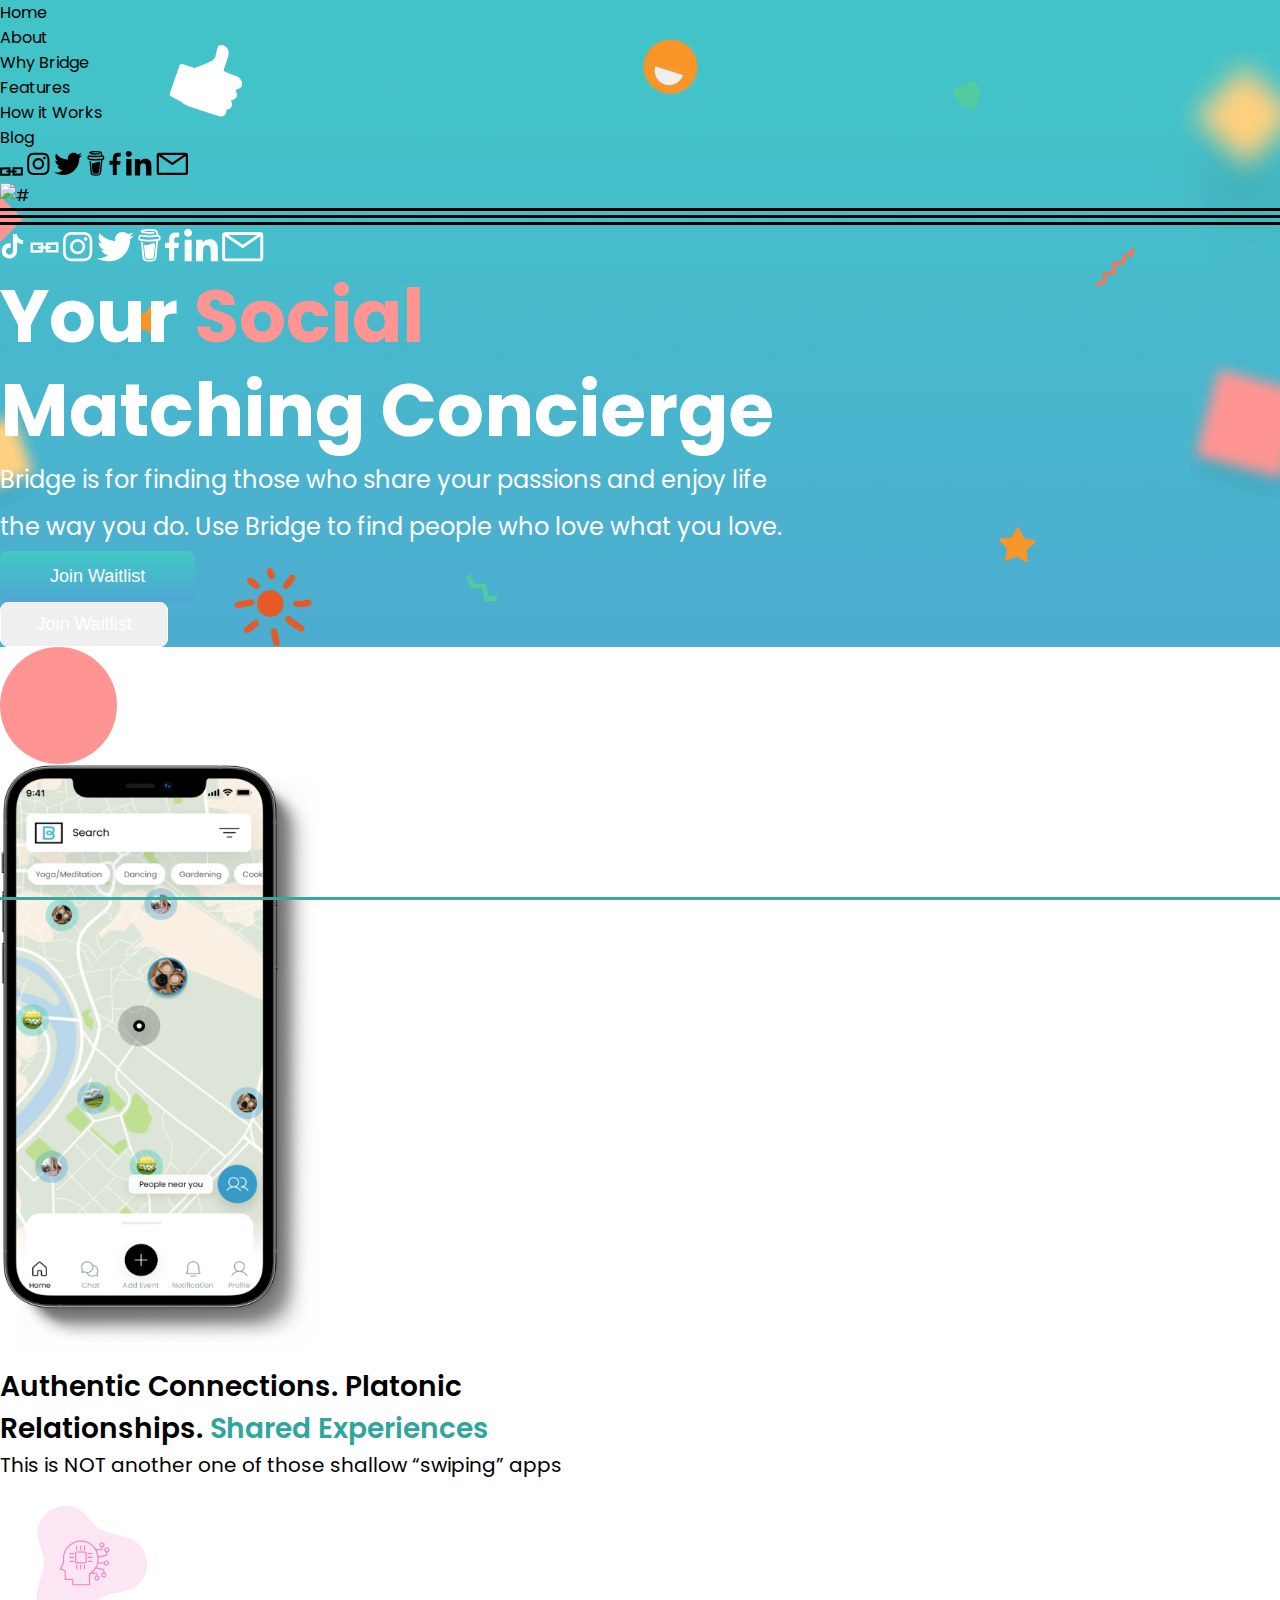
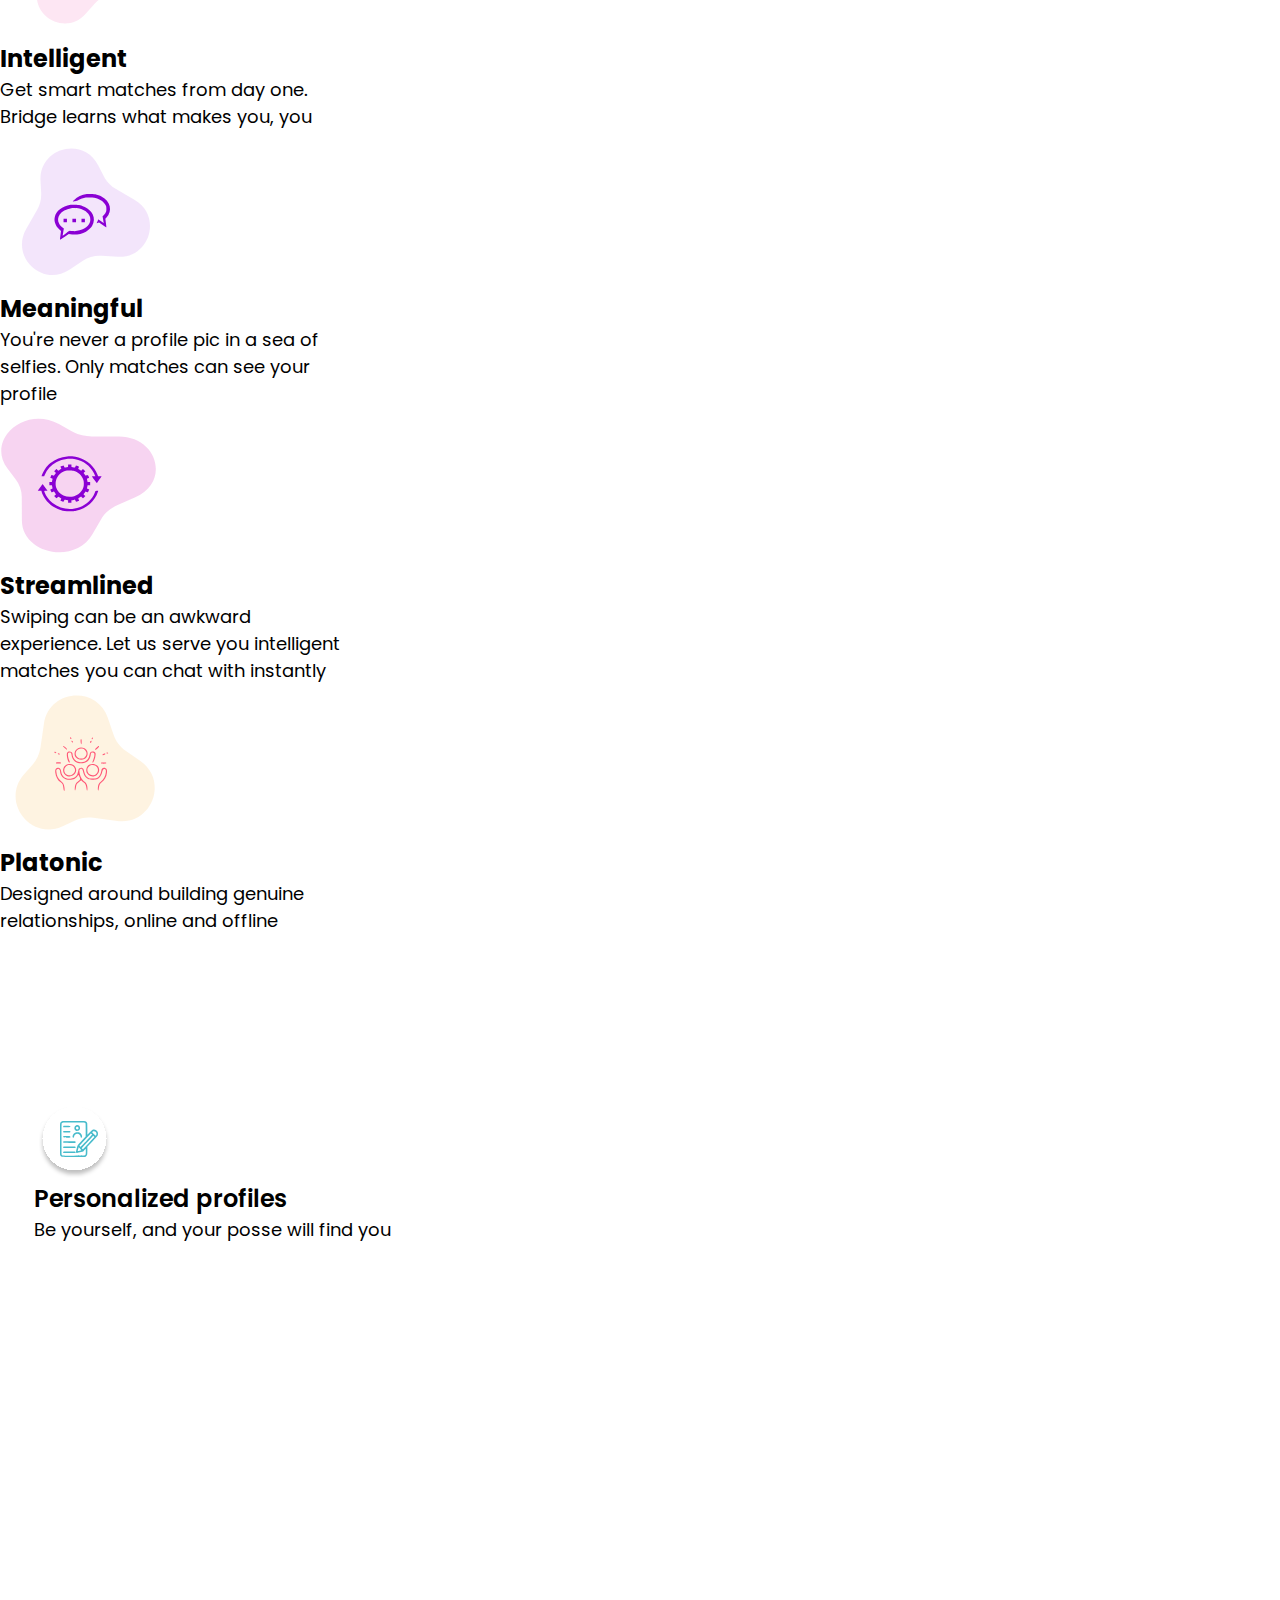
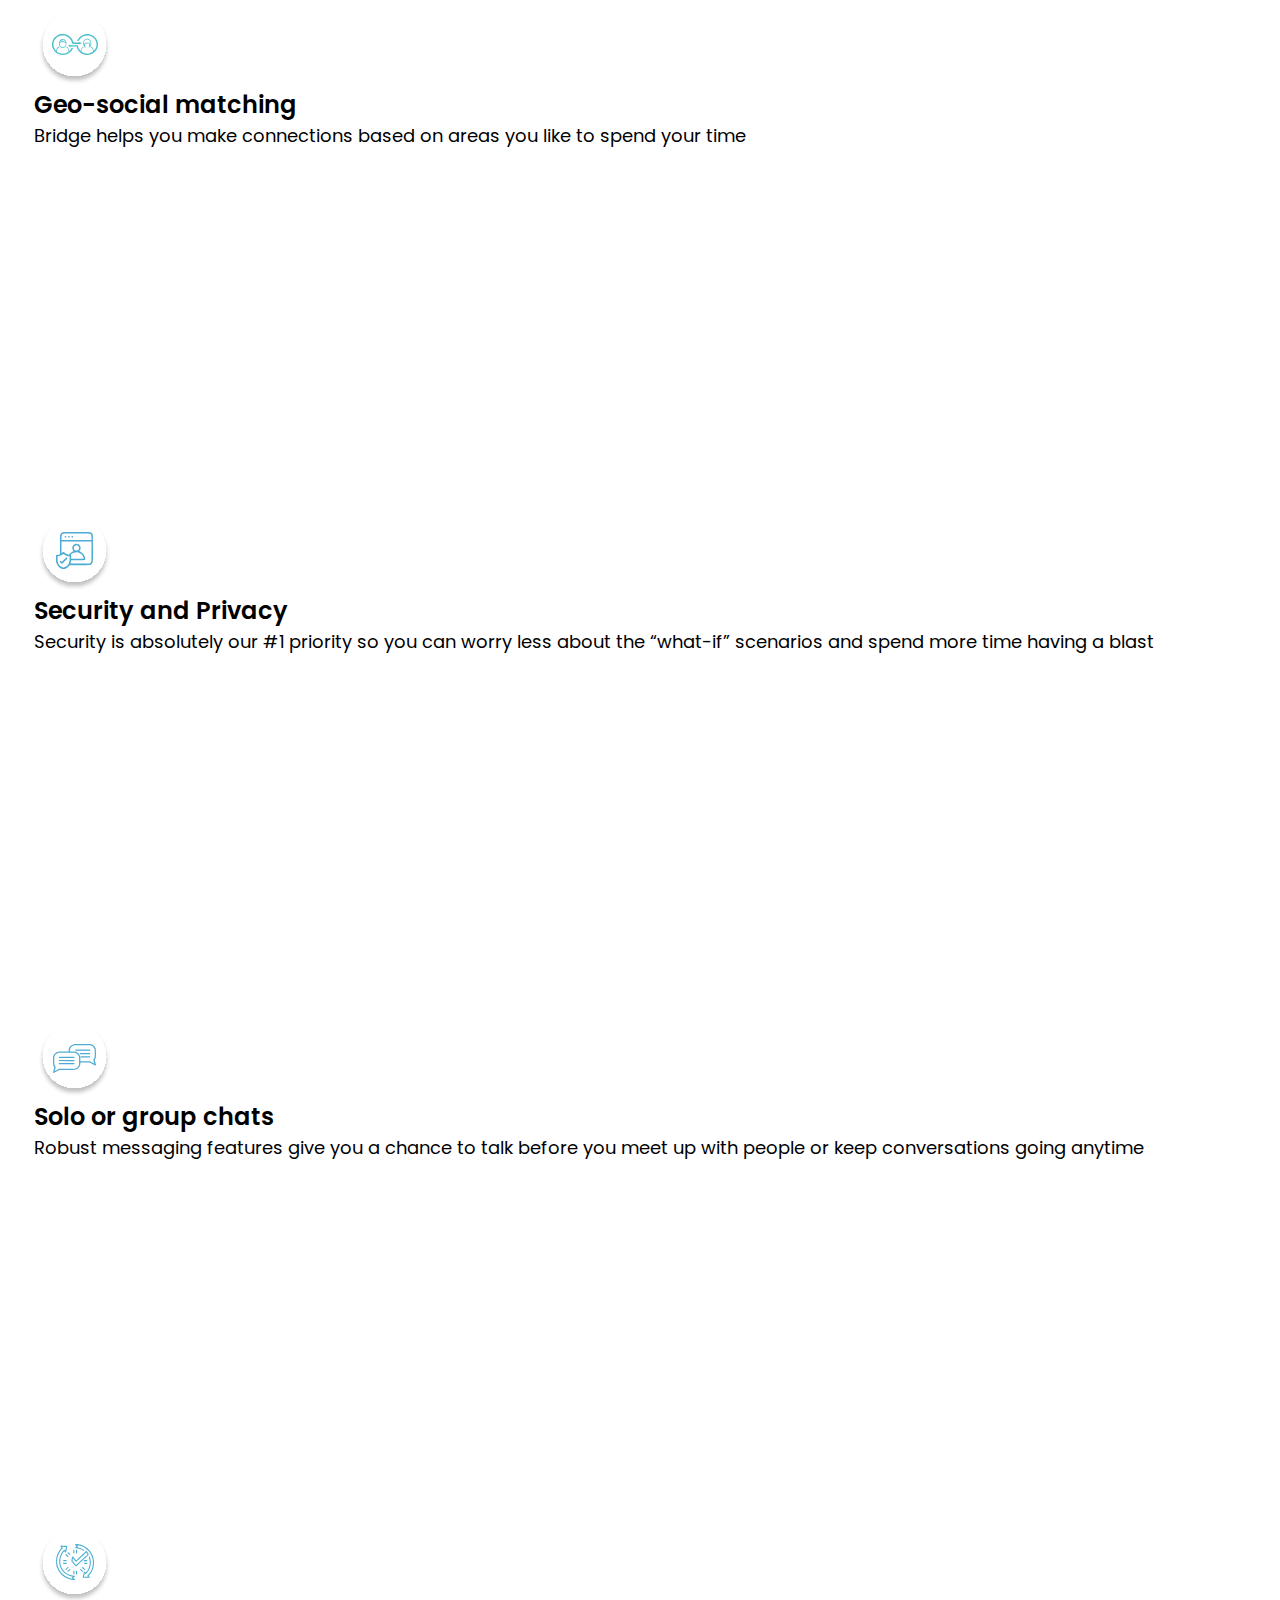
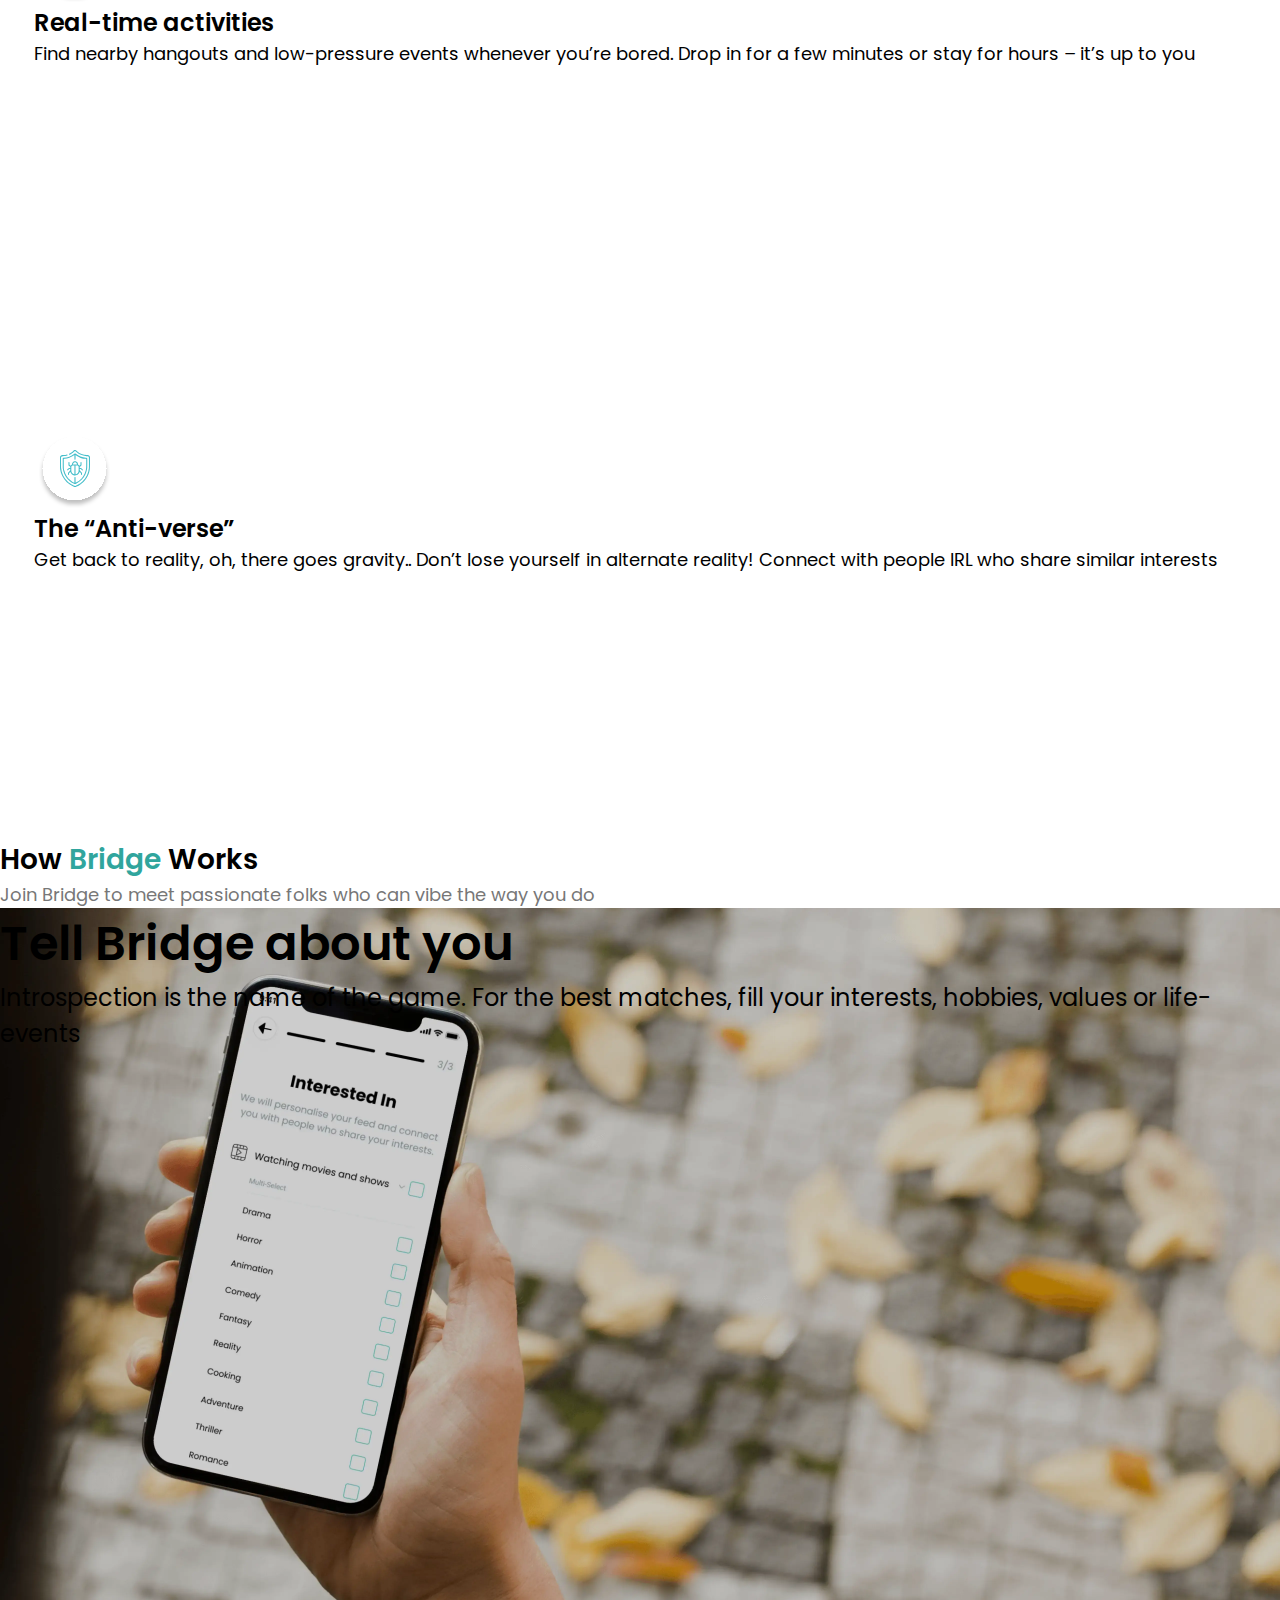
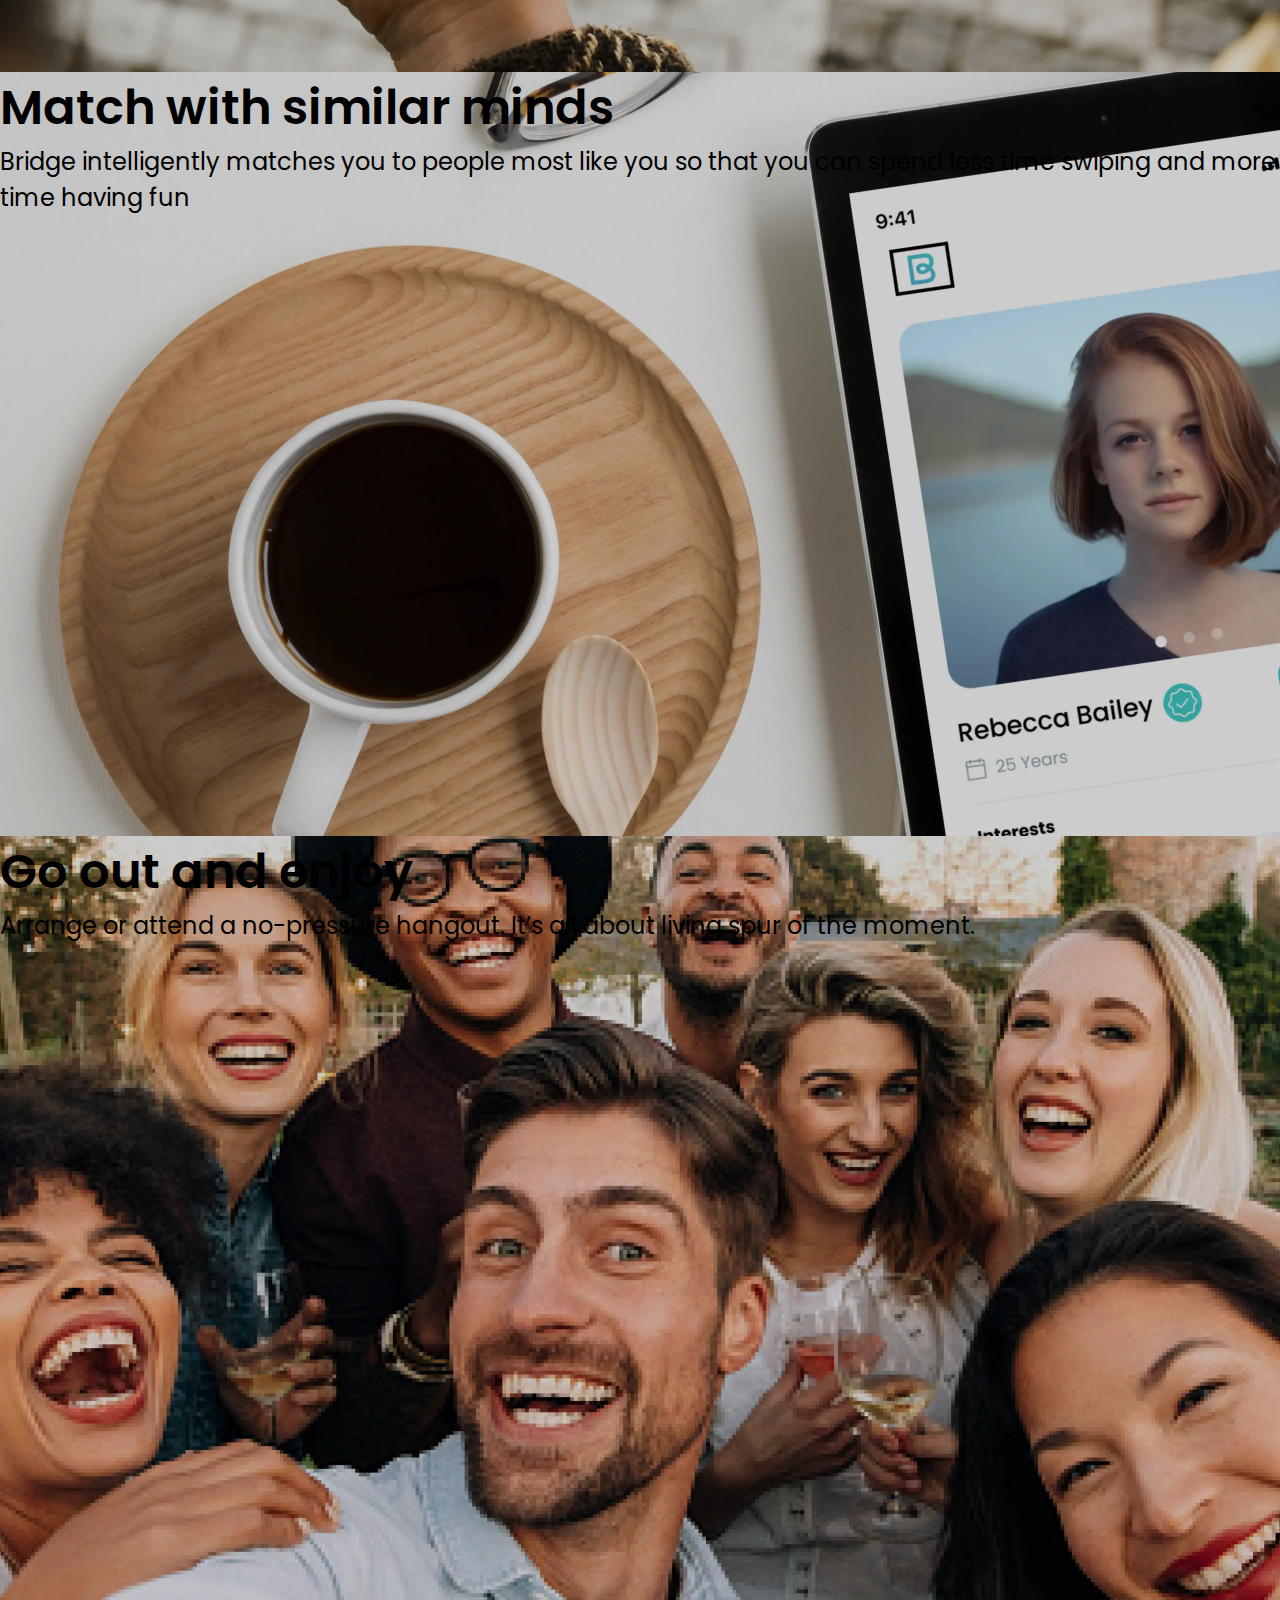
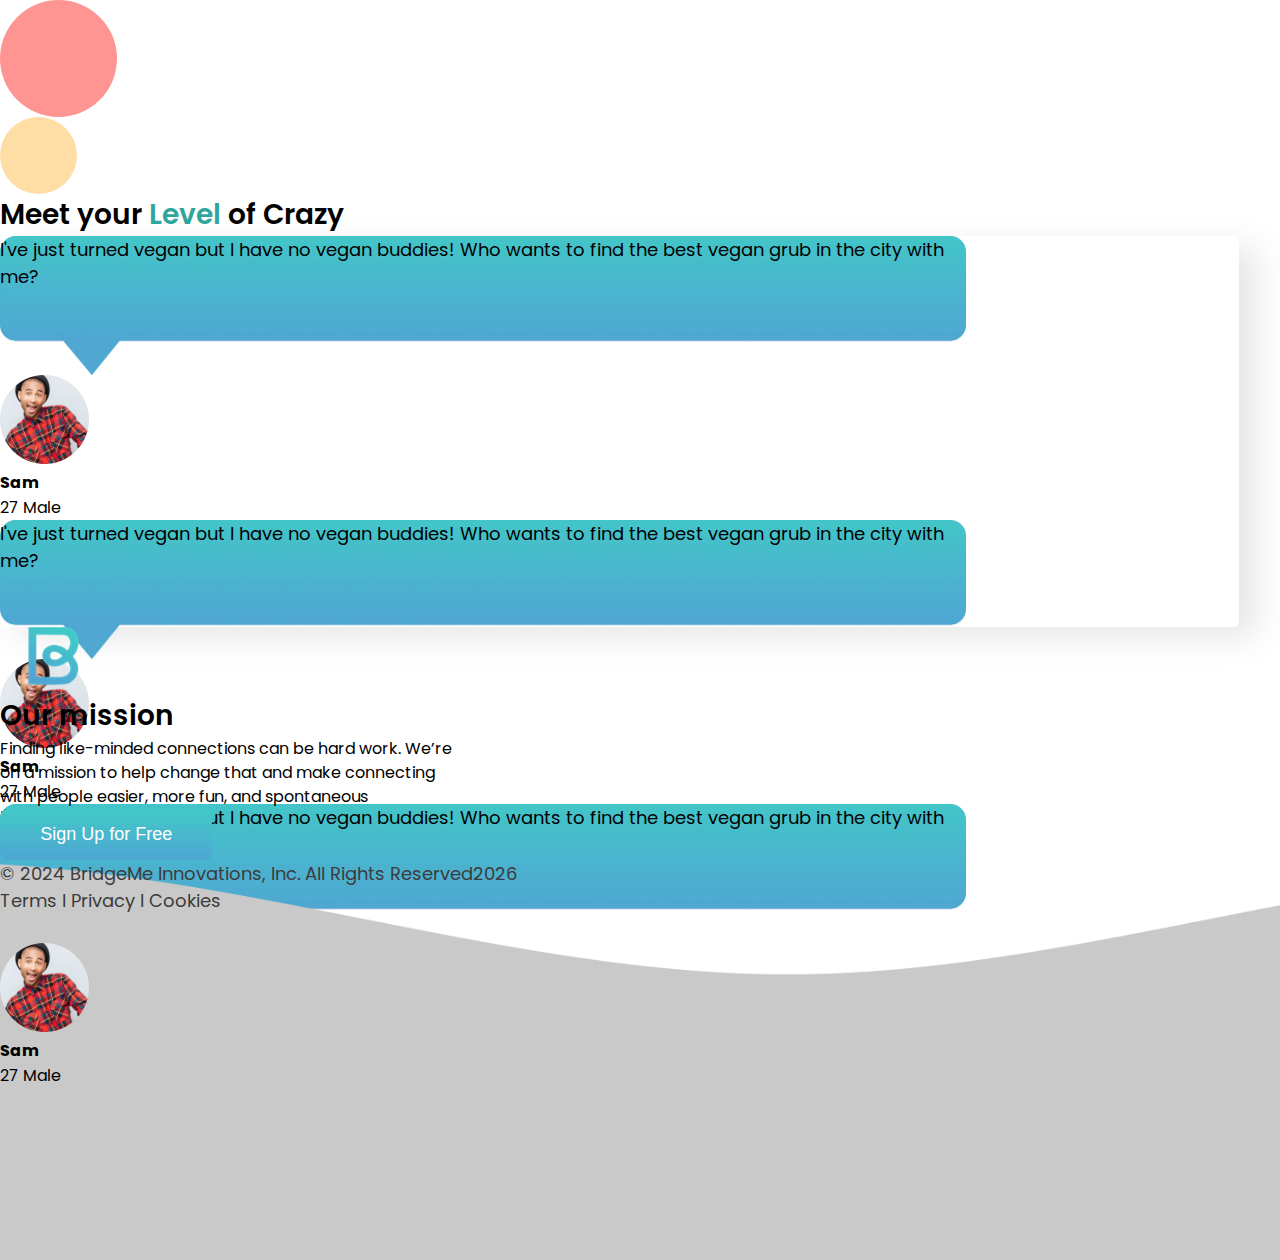
==== commit bc34c7d7: "done" ====
--- a/index.html
+++ b/index.html
@@ -1,426 +1,999 @@
-<!doctype html>
+<!DOCTYPE html>
 <html lang="en">
   <head>
-    <meta charset="utf-8">
-    <meta name="viewport" content="width=device-width, initial-scale=1">
-    <link rel="stylesheet" href="./assets/css/style.css">
-    <link rel="stylesheet" href="./assets/css/root.css">
-   
-    <link rel="shortcut icon" href="./assets/images/svg/logo2.svg" type="image/x-icon">
+    <meta charset="utf-8" />
+    <meta name="viewport" content="width=device-width, initial-scale=1" />
+    <link rel="stylesheet" href="./assets/css/style.css" />
+    <link rel="stylesheet" href="./assets/css/root.css" />
+
+    <link
+      rel="shortcut icon"
+      href="./assets/images/svg/logo2.svg"
+      type="image/x-icon"
+    />
     <!-- slider links -->
-    <link rel="stylesheet" href="https://cdnjs.cloudflare.com/ajax/libs/slick-carousel/1.8.1/slick.min.css">
-    <link rel="stylesheet" href="https://cdnjs.cloudflare.com/ajax/libs/slick-carousel/1.8.1/slick-theme.min.css">
-  
+    <link
+      rel="stylesheet"
+      href="https://cdnjs.cloudflare.com/ajax/libs/slick-carousel/1.8.1/slick.min.css"
+    />
+    <link
+      rel="stylesheet"
+      href="https://cdnjs.cloudflare.com/ajax/libs/slick-carousel/1.8.1/slick-theme.min.css"
+    />
+
     <!-- Bootstrap CSS link -->
-    <link href="https://cdn.jsdelivr.net/npm/bootstrap@5.0.2/dist/css/bootstrap.min.css" rel="stylesheet" integrity="sha384-EVSTQN3/azprG1Anm3QDgpJLIm9Nao0Yz1ztcQTwFspd3yD65VohhpuuCOmLASjC" crossorigin="anonymous">
+    <link
+      href="https://cdn.jsdelivr.net/npm/bootstrap@5.0.2/dist/css/bootstrap.min.css"
+      rel="stylesheet"
+      integrity="sha384-EVSTQN3/azprG1Anm3QDgpJLIm9Nao0Yz1ztcQTwFspd3yD65VohhpuuCOmLASjC"
+      crossorigin="anonymous"
+    />
 
     <title>Bridge</title>
   </head>
-  <body class="font_poppins ">
-   <!-- -----------------  Hero Section  ------------------------ -->
-     <div class="position-relative overflow-hidden hero_bg ">
-      <img src="./assets/images/webp/man-women-cycle-bg.webp" class="hero_img position-absolute top-0" alt="man-woman">
-      <img src="./assets/images/webp/hero-decoration-boxes.webp" class="hero_decoration_boxes position-absolute" alt="man-woman">
-
-  <!-- ---------------------  Nav Bar   -------------------- -->
-  <div class="nav_bar">
-   <div class="nav_container mx-auto px-3 ">
-    <nav class="d-flex align-items-center pt-lg-4 py-2   justify-content-between">
-      <div class="nav-bar-sm mb-0 d-flex flex-column justify-content-center" id="smal_nav">
-      <ul class="d-flex flex-column mb-0 flex-lg-row justify-content-center  gap-4 gap-lg-3 align-items-center">
-        <li class="nav_links position-relative"><a href="" class="text_lg_sm fw-normal color-black">Home</a></li>
-        <li class="nav_links position-relative"><a href="./index3.html" class="text_lg_sm fw-normal color-black">About</a></li>
-        <li class="nav_links position-relative"><a href="" class="text_lg_sm fw-normal color-black">Why Bridge</a></li>
-        <li class="nav_links position-relative"><a href="" class="text_lg_sm fw-normal color-black">Features</a></li>
-        <li class="nav_links position-relative"><a href="" class="text_lg_sm fw-normal color-black">How it Works</a></li>
-        <li class="nav_links position-relative"><a href="./index2.html" class="text_lg_sm fw-normal color-black">Blog</a></li>
-      </ul>
-      <div class="d-flex align-items-center small_screen_links d-lg-none position-relative z-1 gap_30">
-        <a  target="_blank" href="" class="icon_hover"><img src="./assets/images/svg/black-chain-icon.svg" alt="chain"></a>
-        <a  target="_blank"href="https://www.instagram.com/stories/highlights/17859310559785705/" class="icon_hover"><img src="./assets/images/svg/black-instagram-icon.svg" alt="instgram"></a>
-        <a  target="_blank" href="https://twitter.com/account/access" class="icon_hover"><img src="./assets/images/svg/black-twiter-icon.svg" alt="twiter"></a>
-        <a  target="_blank"href="https://www.mcdonalds.com/us/en-us.html" class="icon_hover"><img src="./assets/images/svg/black-jusice-glass-icon.svg" alt="glass"></a>
-        <a  target="_blank" href="https://www.facebook.com/" class="icon_hover"><img src="./assets/images/svg/black-facebook-icon.svg" alt="facbook"></a>
-        <a  target="_blank"  href="https://www.linkedin.com/uas/login?session_redirect=https%3A%2F%2Fwww.linkedin.com%2Ffeed%2F" class="icon_hover"><img src="./assets/images/svg/black-linkdin-icon.svg" alt="linkdin"></a>
-        <a  target="_blank" href="https://mail.google.com/mail/u/0/?tab=rm&ogbl" class="icon_hover"><img src="./assets/images/svg/black-email-icon.svg" alt="email"></a>
-     
+  <body class="font_poppins">
+    <!-- -----------------  Hero Section  ------------------------ -->
+    <div class="position-relative overflow-hidden hero_bg">
+      <img
+        src="./assets/images/webp/man-women-cycle-bg.webp"
+        class="hero_img position-absolute top-0"
+        alt="man-woman"
+      />
+      <img
+        src="./assets/images/webp/hero-decoration-boxes.webp"
+        class="hero_decoration_boxes position-absolute"
+        alt="man-woman"
+      />
+
+      <!-- ---------------------  Nav Bar   -------------------- -->
+      <div class="nav_bar">
+        <div class="nav_container mx-auto px-3">
+          <nav
+            class="d-flex align-items-center pt-lg-4 py-2 justify-content-between"
+          >
+            <div
+              class="nav-bar-sm mb-0 d-flex flex-column justify-content-center"
+              id="smal_nav"
+            >
+              <ul
+                class="d-flex flex-column mb-0 flex-lg-row justify-content-center gap-4 gap-lg-3 align-items-center"
+              >
+                <li class="nav_links position-relative">
+                  <a href="" class="text_lg_sm fw-normal color-black">Home</a>
+                </li>
+                <li class="nav_links position-relative">
+                  <a
+                    href="./about.html"
+                    class="text_lg_sm fw-normal color-black"
+                    >About</a
+                  >
+                </li>
+                <li class="nav_links position-relative">
+                  <a href="" class="text_lg_sm fw-normal color-black"
+                    >Why Bridge</a
+                  >
+                </li>
+                <li class="nav_links position-relative">
+                  <a href="" class="text_lg_sm fw-normal color-black"
+                    >Features</a
+                  >
+                </li>
+                <li class="nav_links position-relative">
+                  <a href="" class="text_lg_sm fw-normal color-black"
+                    >How it Works</a
+                  >
+                </li>
+                <li class="nav_links position-relative">
+                  <a href="./blog.html" class="text_lg_sm fw-normal color-black"
+                    >Blog</a
+                  >
+                </li>
+              </ul>
+              <div
+                class="d-flex align-items-center small_screen_links d-lg-none position-relative z-1 gap_30"
+              >
+                <a target="_blank" href="" class="icon_hover"
+                  ><img
+                    src="./assets/images/svg/black-chain-icon.svg"
+                    alt="chain"
+                /></a>
+                <a
+                  target="_blank"
+                  href="https://www.instagram.com/stories/highlights/17859310559785705/"
+                  class="icon_hover"
+                  ><img
+                    src="./assets/images/svg/black-instagram-icon.svg"
+                    alt="instgram"
+                /></a>
+                <a
+                  target="_blank"
+                  href="https://twitter.com/account/access"
+                  class="icon_hover"
+                  ><img
+                    src="./assets/images/svg/black-twiter-icon.svg"
+                    alt="twiter"
+                /></a>
+                <a
+                  target="_blank"
+                  href="https://www.mcdonalds.com/us/en-us.html"
+                  class="icon_hover"
+                  ><img
+                    src="./assets/images/svg/black-jusice-glass-icon.svg"
+                    alt="glass"
+                /></a>
+                <a
+                  target="_blank"
+                  href="https://www.facebook.com/"
+                  class="icon_hover"
+                  ><img
+                    src="./assets/images/svg/black-facebook-icon.svg"
+                    alt="facbook"
+                /></a>
+                <a
+                  target="_blank"
+                  href="https://www.linkedin.com/uas/login?session_redirect=https%3A%2F%2Fwww.linkedin.com%2Ffeed%2F"
+                  class="icon_hover"
+                  ><img
+                    src="./assets/images/svg/black-linkdin-icon.svg"
+                    alt="linkdin"
+                /></a>
+                <a
+                  target="_blank"
+                  href="https://mail.google.com/mail/u/0/?tab=rm&ogbl"
+                  class="icon_hover"
+                  ><img
+                    src="./assets/images/svg/black-email-icon.svg"
+                    alt="email"
+                /></a>
+              </div>
+            </div>
+            <div class="d-lg-none"></div>
+            <div>
+              <img
+                src="./assets/images/svg/Logo.svg"
+                alt="#"
+                class="cursor_pointer logo position-relative z-1"
+              />
+            </div>
+            <div
+              onclick="opennav()"
+              id="box"
+              class="d-block d-lg-none click_box"
+            >
+              <span id="span1" class="span-icon"></span>
+              <span id="span2" class="span-icon"></span>
+              <span id="span3" class="span-icon"></span>
+            </div>
+            <div class="d-none d-lg-block position-relative z-1">
+              <div class="gap-3 d-flex align-items-center">
+                <a
+                  target="_blank"
+                  href="https://www.tiktok.com/login/phone-or-email/email"
+                  class="icon_hover"
+                  ><img src="./assets/images/svg/tiktok-icon.svg" alt="tiktok"
+                /></a>
+                <a target="_blank" href="" class="icon_hover"
+                  ><img src="./assets/images/svg/chain-icon.svg" alt="chain"
+                /></a>
+                <a
+                  target="_blank"
+                  href="https://www.instagram.com/stories/highlights/17859310559785705/"
+                  class="icon_hover"
+                  ><img
+                    src="./assets/images/svg/instagram-icon.svg"
+                    alt="instgram"
+                /></a>
+                <a
+                  target="_blank"
+                  href="https://twitter.com/account/access"
+                  class="icon_hover"
+                  ><img src="./assets/images/svg/twiter-icon.svg" alt="twiter"
+                /></a>
+                <a
+                  target="_blank"
+                  href="https://www.mcdonalds.com/us/en-us.html"
+                  class="icon_hover"
+                  ><img
+                    src="./assets/images/svg/jusice-glass-icon.svg"
+                    alt="glass"
+                /></a>
+                <a
+                  target="_blank"
+                  href="https://www.facebook.com/"
+                  class="icon_hover"
+                  ><img
+                    src="./assets/images/svg/facebook-icon.svg"
+                    alt="facebook"
+                /></a>
+                <a
+                  target="_blank"
+                  href="https://www.linkedin.com/uas/login?session_redirect=https%3A%2F%2Fwww.linkedin.com%2Ffeed%2F"
+                  class="icon_hover"
+                  ><img
+                    src="./assets/images/svg/linkdin-icon.svg"
+                    alt="linkdin"
+                /></a>
+                <a
+                  target="_blank"
+                  href="https://mail.google.com/mail/u/0/?tab=rm&ogbl"
+                  class="icon_hover"
+                  ><img src="./assets/images/svg/email-icon.svg" alt="email"
+                /></a>
+              </div>
+            </div>
+          </nav>
         </div>
       </div>
-      <div class="d-lg-none">
-      </div>
-      <div><img src="./assets/images/svg/Logo.svg" alt="#" class="cursor_pointer logo position-relative z-1"></div>
-      <div
-      onclick="opennav()"
-      id="box"
-      class="d-block d-lg-none click_box"
-    >
-      <span id="span1" class="span-icon"></span>
-      <span id="span2" class="span-icon"></span>
-      <span id="span3" class="span-icon"></span>
-    </div>
-      <div class=" d-none d-lg-block position-relative z-1 ">
-       <div class="gap-3 d-flex align-items-center  ">
-        <a target="_blank" href="https://www.tiktok.com/login/phone-or-email/email" class="icon_hover"><img src="./assets/images/svg/tiktok-icon.svg" alt="tiktok"></a>
-        <a target="_blank"  href="" class="icon_hover"><img src="./assets/images/svg/chain-icon.svg" alt="chain"></a>
-        <a  target="_blank" href="https://www.instagram.com/stories/highlights/17859310559785705/" class="icon_hover"><img src="./assets/images/svg/instagram-icon.svg" alt="instgram"></a>
-        <a target="_blank"  href="https://twitter.com/account/access" class="icon_hover"><img src="./assets/images/svg/twiter-icon.svg" alt="twiter"></a>
-        <a target="_blank"  href="https://www.mcdonalds.com/us/en-us.html" class="icon_hover"><img src="./assets/images/svg/jusice-glass-icon.svg" alt="glass"></a>
-        <a target="_blank"  href="https://www.facebook.com/" class="icon_hover"><img src="./assets/images/svg/facebook-icon.svg" alt="facebook"></a>
-        <a target="_blank"  href="https://www.linkedin.com/uas/login?session_redirect=https%3A%2F%2Fwww.linkedin.com%2Ffeed%2F" class="icon_hover"><img src="./assets/images/svg/linkdin-icon.svg" alt="linkdin"></a>
-        <a target="_blank"  href="https://mail.google.com/mail/u/0/?tab=rm&ogbl" class="icon_hover"><img src="./assets/images/svg/email-icon.svg" alt="email"></a>
-       </div>
-        </div>
-      
-  </nav>
-   </div>
-  </div>
-<!-- -------------------- Hero Section  ---------------------- -->
-   <div class="custom_container container mx-auto px-lg-3 mb-5">
- <div class="d-flex">
-  <div class="col-12 col-xxl-7 pb-lg-5 mt-sm-3">
-    <div class="d-flex px-2 justify-content-start align-items-start justify-content-lg-center  align-items-lg-center align-items-xxl-start justify-content-xxl-start flex-column position-relative py-5 py-sm-0 my-lg-5 py-lg-5">
-      <h2 class="fw-bold text-5xl color-black text_md_white text_md_6xl lh_127 mt-sm-5 pt-md-4  text-lg-center text-start text-xxl-start">Your <span class="light-orange ">Social</span> <br> Matching Concierge</h2>
-      <p class="mt-4 text-black fw-normal text-lg text_md_2xl lh_195 text_md_white max_w_558 text-start  text-lg-center text-xxl-start pb-lg-5 pb-xxl-0 pe-2 pe-sm-0">Bridge is for finding those who share your passions and enjoy life the way you do. Use Bridge to find people who love what you love. </p>
-   <div class="mt-3 d-xxl-block d-none">
-    <button class="color-white text-md mt-5  border-0 bg-transparent common_btn">Join Waitlist</button>
-   </div>
-   <div class="mt-2 pb-5 d-lg-none">
-    <button class="color-white text-md mt-5  bg-transparent border_btn">Join Waitlist</button>
-   </div>
-    </div>
-   </div>
- </div>
-   </div>
-  </div>
-   
-  <!---------------------- Authentic connection-------------------- -->
-  <div class="position-relative mb-xl-3">
-    <div class="orange_circle position-absolute d-none d-xl-block"></div>
-    <div class="yellow_circle position-absolute"></div>
-  <div class="custom_container mx-auto mt-md-2 px-3 pb-5 pt-4">
-   <div class="row mt-sm-5 pt-5 justify-content-center">
-    <div class="col-12 col-xl-4 col-xxl-5 d-flex justify-content-center justify-content-xl-start">
-      <img src="./assets/images/webp/iphone-img.webp" class="mobile_img" alt="mobile">
-    </div>
-    <div class="col-12 col-xl-8 col-xxl-7 d-flex justify-content-center align-items-center align-items-xl-start justify-content-xl-start flex-column">
-    <div class="text-center text-xl-start">
-      <h3 class="color-black text-3xl fw-semibold  lh_150 max_w_811">Authentic Connections. Platonic Relationships. <span class="light-green">Shared Experiences</span></h3>
-   
-    </div>
-      <p class="fw-normal text-lg color-black mt-sm-3 text-center text-lg-start">This is NOT another one of those shallow “swiping” apps </p>
-    
-  <div class="d-flex flex-wrap justify-content-center justify-content-xl-between mt-4 pt-3 mb-5 align-items-center align-items-xl-start">
-    <div class="d-flex justify-content-center authntic_card flex-column align-items-center">
-      <img src="./assets/images/svg/intelligent-svg.svg" alt="mind">
-      <h4 class="text-2xl fw-normal text-black">Intelligent</h4>
-      <p class="text-center text-grey text-md fw-normal lh_150 mt-2 px-3 px-sm-0 pt-1">Get smart matches from day one. Bridge learns what makes you, you</p>
-    </div>
-    <div class="d-flex justify-content-center authntic_card mt-4 mt-lg-0 ms-xl-0 flex-column align-items-center">
-      <img src="./assets/images/svg/meaningfull-svg.svg" alt="mind">
-      <h4 class="text-2xl fw-normal text-black mt-3">Meaningful</h4>
-      <p class="text-center text-grey text-md fw-normal lh_150 px-3 px-sm-0 mt-2 pt-1">You're never a profile pic in a sea of selfies. Only matches can see your profile</p>
-    </div>
-    <div class="d-flex justify-content-center authntic_card mt-4 pt-3  flex-column align-items-center">
-      <img src="./assets/images/svg/treamlined-svg.svg" alt="mind">
-      <h4 class="text-2xl fw-normal text-black">Streamlined</h4>
-      <p class="text-center text-grey text-md fw-normal lh_150 mt-2 pt-1 px-3 px-sm-0">Swiping can be an awkward experience. Let us serve you intelligent matches you can chat with instantly</p>
-    </div>
-    <div class="d-flex justify-content-center authntic_card mt-5 mt-md-0  ms-xl-0 mt-xl-4 mt-1 flex-column align-items-center">
-      <img src="./assets/images/svg/platonic-svg.svg" alt="mind">
-      <h4 class="text-2xl fw-normal text-black mt-2">Platonic</h4>
-      <p class="text-center text-grey text-md fw-normal lh_150 mt-2 pt-1">Designed around building genuine relationships, online and offline</p>
-    </div>
-  </div>
-  </div>
-  </div>
-  </div>
-</div>
-
-  <!-- ------------------ Featurs  --------------------------- -->
-  <div class="features_bg bg_property pb-sm-5">
-    <div class="custom_container mx-auto pb-xxl-2 px-3 px-xxl-5 pt-1">
-      <h3 class="color-white text-3xl fw-semibold text-center pt-5 pt-sm-4">Features</h3>
-      <p class="fw-normal text-md color-white text-center mt-1 mt-sm-3">The art of finding your tribe </p>
-       <div class="row mt-sm-5 justify-content-center align-items-center pb-5 mx_xxl_9 px-xxl-5">
-        <div class="col-md-6 col-xl-4 px_cards">
-          <div class="fetures_card d-flex flex-column justify-content-center align-items-center">
-          <span class="card_svg">
-            <svg class="hover_card_svg" width="71" height="71" viewBox="0 0 71 71" fill="none" xmlns="http://www.w3.org/2000/svg">
-              <g filter="url(#filter0_d_6107_4)">
-              <circle cx="35.5" cy="31.5" r="31.5" fill="white"/>
-              </g>
-              <path fill-rule="evenodd" clip-rule="evenodd" d="M23.1608 14.1515C22.4143 14.378 21.6904 14.9876 21.334 15.69C21.0084 16.3319 21 16.7435 21 31.9905C21 44.8947 21.0407 47.7281 21.2326 48.1791C21.5139 48.8403 22.2643 49.5734 22.9114 49.8192C23.2302 49.9404 27.1215 50 34.7135 50C45.8251 50 46.0518 49.9934 46.6572 49.6512C47.3554 49.2566 47.9595 48.4566 48.2023 47.6054C48.2926 47.2884 48.3666 45.4081 48.3666 43.4267V39.8242L53.3717 34.5065C56.3678 31.323 58.5021 28.916 58.6892 28.5091C59.1094 27.5955 59.1026 26.0143 58.6744 25.0655C58.039 23.658 56.4761 22.5994 55.0329 22.5994C53.6604 22.5994 53.0311 23.0139 50.6049 25.5166L48.3666 27.8252V22.1896C48.3666 18.621 48.3007 16.3788 48.1869 16.0759C47.9315 15.396 47.2105 14.6719 46.4239 14.3058C45.7872 14.0093 45.1105 13.9918 34.6833 14.002C28.5976 14.008 23.4125 14.0753 23.1608 14.1515ZM45.7401 15.7531C46.0548 15.8854 46.3944 16.1479 46.4949 16.3366C46.6167 16.5655 46.6753 18.8157 46.6712 23.104L46.6653 29.5285L43.3764 33.0961C38.0357 38.8896 38.6756 37.9267 37.7102 41.6228C37.251 43.3805 36.8953 45.0009 36.9196 45.2239C36.9439 45.4468 37.1159 45.729 37.3017 45.851C37.5919 46.0413 38.1038 45.9536 40.9337 45.2283L44.2278 44.3843L45.4948 43.0946L46.7618 41.8049L46.8084 44.2617C46.8647 47.2259 46.7018 47.9066 45.8327 48.3433C45.2886 48.6168 44.39 48.6404 34.5455 48.6406C27.0002 48.6409 23.7409 48.585 23.4806 48.4511C23.2777 48.3468 22.9804 48.0983 22.8197 47.899C22.5481 47.5618 22.5276 46.4753 22.5241 32.2122C22.5212 20.4693 22.5687 16.7809 22.7275 16.4308C23.1385 15.5234 23.0983 15.5264 34.562 15.5193C43.3364 15.5139 45.2666 15.5541 45.7401 15.7531ZM37.3193 18.2374C36.686 18.428 35.8863 19.1891 35.5916 19.8819C34.6759 22.0344 36.6851 24.4388 38.899 23.8392C40.2534 23.4725 41.1045 22.3745 41.0999 21.0001C41.093 18.9971 39.2559 17.6546 37.3193 18.2374ZM24.286 19.1539C24.0765 19.4753 24.0583 19.6452 24.2036 19.9184C24.4294 20.3428 24.0157 20.2949 27.7376 20.3275C31.0082 20.3559 31.4736 20.2641 31.4736 19.59C31.4736 18.8634 30.9194 18.7406 27.6391 18.7406C24.5588 18.7406 24.555 18.7411 24.286 19.1539ZM39.1676 20.177C39.4291 20.4398 39.5823 20.7881 39.5823 21.119C39.5823 21.7739 38.9231 22.4781 38.3101 22.4781C37.7259 22.4781 36.8794 21.6268 36.8794 21.0393C36.8794 20.4228 37.5796 19.7599 38.2308 19.7599C38.5599 19.7599 38.9062 19.914 39.1676 20.177ZM24.2156 24.3357C23.9781 24.7821 23.995 24.9561 24.3061 25.2692C24.7011 25.6662 30.8133 25.6662 31.2083 25.2692C31.5194 24.9561 31.5363 24.7821 31.2988 24.3357C31.1349 24.0277 30.9128 24.0071 27.7572 24.0071C24.6016 24.0071 24.3794 24.0277 24.2156 24.3357ZM56.5791 24.8672C57.4375 25.6633 57.7243 26.9637 57.2466 27.8928C56.7339 28.89 56.6493 28.8632 55.0191 27.186C52.8911 24.9969 52.9542 25.1107 53.6306 24.6841C54.4246 24.1831 55.9435 24.2776 56.5791 24.8672ZM36.6414 25.4635C35.1717 26.0052 33.9885 27.3502 33.6522 28.8618C33.4973 29.5573 33.4942 29.8883 33.6392 30.2084C33.9475 30.8888 35.0195 30.6975 35.0222 29.9617C35.0281 28.2993 36.6 26.7389 38.2785 26.729C39.9647 26.7192 41.6094 28.2208 41.6094 29.77C41.6094 30.3166 41.888 30.6327 42.3696 30.6327C43.8565 30.6327 43.022 27.3551 41.2179 26.1081C40.7702 25.7987 40.124 25.4675 39.7819 25.372C38.9169 25.1304 37.4279 25.1737 36.6414 25.4635ZM52.5807 26.9708L53.1448 27.5559L50.972 29.9014C44.6434 36.7327 41.5432 39.9747 41.4535 39.8551C41.3984 39.7817 41.1383 39.4812 40.8754 39.1873L40.3974 38.6528L42.3125 36.6254C43.366 35.5104 45.9383 32.7519 48.0288 30.4955C50.1193 28.239 51.8717 26.3911 51.9233 26.3891C51.9746 26.3872 52.2706 26.6489 52.5807 26.9708ZM54.9039 29.4051L55.4164 30.0465L51.8697 33.8647C49.9191 35.9649 47.3338 38.7388 46.1248 40.0289L43.9265 42.3749L43.3592 41.8219C43.0472 41.5178 42.7919 41.2146 42.7919 41.1478C42.7919 41.0812 44.6733 39.0096 46.973 36.5442C49.2726 34.0788 51.8344 31.3196 52.6659 30.4127C53.4975 29.5059 54.226 28.764 54.2847 28.764C54.3435 28.764 54.6221 29.0524 54.9039 29.4051ZM24.286 29.5171C24.0765 29.8385 24.0583 30.0084 24.2036 30.2816C24.3828 30.6183 24.5273 30.6327 27.7293 30.6327C31.1574 30.6327 31.4736 30.5746 31.4736 29.9455C31.4736 29.7918 31.3346 29.5395 31.1647 29.3849C30.9005 29.1445 30.3998 29.1037 27.7055 29.1037H24.5553L24.286 29.5171ZM24.2163 34.6978C24.0326 35.0427 24.1456 35.5592 24.4507 35.7693C24.5504 35.8379 27.2301 35.8952 30.4058 35.8967C35.4317 35.8989 36.214 35.8646 36.4451 35.6324C36.7562 35.3193 36.7731 35.1453 36.5356 34.6988C36.3677 34.3835 36.1201 34.3703 30.3756 34.3703C24.6384 34.3703 24.3833 34.3839 24.2163 34.6978ZM24.286 39.8803C24.0765 40.2017 24.0583 40.3716 24.2036 40.6448C24.387 40.9896 24.4985 40.9959 30.3852 40.9959H36.3799L36.5719 40.5719C36.7307 40.2216 36.7108 40.0887 36.4577 39.8074C36.1625 39.4793 35.9407 39.4669 30.3533 39.4669H24.5553L24.286 39.8803ZM41.0898 41.6957C41.7795 42.4308 42.2988 43.0776 42.2436 43.1329C42.1208 43.2565 38.8873 44.0913 38.8147 44.0181C38.7305 43.9335 39.6453 40.3143 39.745 40.3379C39.7948 40.3497 40.4001 40.9608 41.0898 41.6957ZM24.2935 44.904C24.0404 45.1854 24.0205 45.3182 24.1793 45.6685L24.3713 46.0926H30.3756H36.3799L36.5719 45.6685C36.7307 45.3182 36.7108 45.1854 36.4577 44.904C36.1625 44.576 35.9407 44.5636 30.3756 44.5636C24.8105 44.5636 24.5887 44.576 24.2935 44.904Z" fill="#47BBCB"/>
-              <defs>
-              <filter id="filter0_d_6107_4" x="0" y="0" width="71" height="71" filterUnits="userSpaceOnUse" color-interpolation-filters="sRGB">
-              <feFlood flood-opacity="0" result="BackgroundImageFix"/>
-              <feColorMatrix in="SourceAlpha" type="matrix" values="0 0 0 0 0 0 0 0 0 0 0 0 0 0 0 0 0 0 127 0" result="hardAlpha"/>
-              <feOffset dy="4"/>
-              <feGaussianBlur stdDeviation="2"/>
-              <feComposite in2="hardAlpha" operator="out"/>
-              <feColorMatrix type="matrix" values="0 0 0 0 0 0 0 0 0 0 0 0 0 0 0 0 0 0 0.25 0"/>
-              <feBlend mode="normal" in2="BackgroundImageFix" result="effect1_dropShadow_6107_4"/>
-              <feBlend mode="normal" in="SourceGraphic" in2="effect1_dropShadow_6107_4" result="shape"/>
-              </filter>
-              </defs>
-              </svg>
-              
-              
-          </span>
-            <h3 class="mt-4 pt-2 text-2xl fw-semibold text-white">Personalized profiles</h3>
-            <p class="pt-1 text-grey text-md text-center hide_para d-none lh_150">Be yourself, and your posse will find you</p>
-          </div>
-        </div>
-        <div class="col-md-6 col-xl-4 px_cards">
-          <div class="fetures_card d-flex flex-column justify-content-center align-items-center">
-          <span class="card_svg">
-            <svg class="hover_card_svg" width="71" height="71" viewBox="0 0 71 71" fill="none" xmlns="http://www.w3.org/2000/svg">
-              <g filter="url(#filter0_d_4175_2)">
-              <circle cx="35.5" cy="31.5" r="31.5" fill="white"/>
-              </g>
-              <path fill-rule="evenodd" clip-rule="evenodd" d="M22.3845 21.0785C20.0293 21.395 17.8696 22.4441 16.1747 24.095C12.8885 27.2958 12.0703 32.064 14.1109 36.121C15.6081 39.0978 18.3264 41.1427 21.7102 41.8377C22.7668 42.0548 24.8865 42.0524 25.936 41.8328C28.0173 41.3975 29.7446 40.5024 31.2665 39.0706C32.4481 37.959 33.3036 36.738 33.8407 35.397L34.0253 34.9364H33.2634H32.5014L32.1462 35.6261C31.7906 36.3162 30.9185 37.5191 30.493 37.9063L30.2668 38.1121L30.2073 37.5992C30 35.8128 29.1889 34.4678 27.9639 33.8792C27.24 33.5314 26.88 33.5465 26.88 33.9248C26.88 34.1509 26.9301 34.2036 27.2578 34.3217C28.5838 34.7997 29.3933 36.0935 29.5018 37.9078L29.5524 38.7534L28.8006 39.2099C27.329 40.1036 25.9578 40.5281 24.2656 40.6141C22.1659 40.7207 20.0165 40.1115 18.3647 38.9415L17.8515 38.5779L17.8991 37.9637C17.9252 37.6259 17.9845 37.159 18.0307 36.9263C18.2453 35.8452 19.0451 34.8071 19.9833 34.3919C20.5808 34.1274 20.7223 33.9645 20.5404 33.7506C20.2471 33.4057 19.2926 33.8007 18.5274 34.5837C17.8487 35.278 17.4287 36.1465 17.2777 37.1677L17.1628 37.9446L16.6717 37.4142C15.7876 36.4593 15.0805 35.1213 14.6837 33.6522C14.5027 32.9822 14.4748 32.6795 14.4825 31.4703C14.4923 29.9394 14.6038 29.3574 15.1363 28.0595C16.0357 25.8674 17.9923 23.9578 20.2384 23.0801C21.6091 22.5444 22.1585 22.4459 23.7781 22.4455C25.102 22.4453 25.3578 22.4704 26.1544 22.6789C29.7546 23.6213 32.3733 26.4174 33.032 30.0224L33.1843 30.856L36.7476 30.8789L40.311 30.9019L40.3387 31.2026L40.3666 31.5034L41.5154 30.8629C42.1472 30.5106 42.685 30.2022 42.7103 30.1774C42.7499 30.1389 40.4642 28.7939 40.3592 28.7939C40.3386 28.7939 40.3217 28.9519 40.3217 29.1449V29.4959H37.3726H34.4236L34.1811 28.654C33.4194 26.009 31.5485 23.7162 28.972 22.2704C28.3438 21.9179 27.0012 21.4322 26.1227 21.2398C25.21 21.0398 23.2888 20.957 22.3845 21.0785ZM47.1549 21.0245C47.0807 21.0419 46.7165 21.1039 46.3457 21.162C42.7724 21.7228 39.5152 24.3009 38.1723 27.6312L37.9866 28.0919H38.7484H39.5102L39.8382 27.4557C41.9052 23.4469 46.6415 21.4673 50.9739 22.8013C52.5479 23.2859 53.8149 24.0621 54.9877 25.2601C55.7853 26.0748 56.0983 26.5035 56.5788 27.4391C57.9135 30.0375 57.9135 32.9908 56.5788 35.5892C56.1291 36.4648 55.8138 36.9127 55.1996 37.5486L54.7139 38.0515L54.709 37.7005C54.7009 37.1074 54.466 36.2148 54.1651 35.6329C53.4976 34.3425 51.8346 33.2179 51.3816 33.7506C51.2015 33.9623 51.3423 34.1323 51.8948 34.3704C53.1169 34.8971 53.8266 36.0197 53.9932 37.6898L54.0818 38.5779L53.7428 38.86C53.2618 39.2599 51.8249 39.9695 50.9639 40.2322C48.3303 41.0357 45.3351 40.6071 43.0013 39.0929L42.3646 38.6798L42.4223 37.8198C42.5399 36.0682 43.3572 34.7929 44.6642 34.3217C44.9919 34.2036 45.042 34.1509 45.042 33.9248C45.042 33.5465 44.6821 33.5314 43.9581 33.8792C42.7323 34.4681 41.9426 35.7752 41.7109 37.5985C41.6575 38.0188 41.6551 38.0214 41.4739 37.8617C41.3733 37.773 41.0501 37.3889 40.7559 37.0081C39.821 35.7979 39.1873 34.3543 38.9628 32.9232L38.852 32.2161H35.1414H31.4309L31.4032 31.8663L31.3756 31.5163L30.2245 32.1633C29.5915 32.5191 29.0537 32.8295 29.0296 32.8531C28.9916 32.8902 31.2819 34.2344 31.383 34.2344C31.4036 34.2344 31.4205 34.0764 31.4205 33.8834V33.5324H34.5045H37.5883L37.8308 34.3743C38.5897 37.0096 40.4856 39.337 43.019 40.7438C43.6768 41.109 45.0204 41.5983 45.9156 41.7985C47.0402 42.0502 49.1839 42.0693 50.3017 41.8377C54.351 40.9989 57.5784 38.0786 58.6177 34.3127C60.2495 28.4009 56.5011 22.459 50.3467 21.2016C49.6968 21.0688 47.4879 20.9463 47.1549 21.0245ZM47.0671 25.8634C46.0547 26.1289 45.3264 26.7224 44.7917 27.7177C44.3508 28.5385 44.1878 29.2254 44.1878 30.2623C44.1878 31.8111 44.6571 33.0688 45.6097 34.0733C46.1266 34.6184 46.3708 34.7471 46.5748 34.5819C46.7776 34.4176 46.73 34.1534 46.4394 33.8303C46.2931 33.6677 46.1266 33.3664 46.0694 33.1606C45.9412 32.7001 46.0099 31.43 46.1892 30.9438L46.3187 30.5928L48.2163 30.5691L50.1139 30.5454L50.2515 30.9977C50.6066 32.1649 50.5101 33.1647 49.9763 33.8472C49.6255 34.2958 49.5998 34.4536 49.8558 34.5873C50.4088 34.8761 51.6675 33.293 52.0548 31.8213C52.2784 30.9718 52.3185 29.8987 52.1546 29.148C51.9714 28.3084 51.4954 27.332 51.0284 26.8376C50.1371 25.8938 48.4928 25.4895 47.0671 25.8634ZM23.0588 26.0203C22.3615 26.1715 21.8765 26.4416 21.3105 26.994C20.2449 28.034 19.7357 29.7909 20.0329 31.4012C20.6484 34.7352 23.9936 36.0933 26.1515 33.8854C27.9915 32.0026 27.9071 28.635 25.9757 26.8718C25.1217 26.092 24.101 25.7941 23.0588 26.0203ZM49.5824 26.6683C50.8666 27.227 51.6378 28.7254 51.5346 30.4612C51.4851 31.2937 51.3118 32.0637 51.1904 31.9905C51.1467 31.9641 51.1109 31.8355 51.1109 31.7046C51.1109 31.3445 50.7575 30.1747 50.596 30.0005C50.4676 29.8619 50.2315 29.8469 48.1859 29.8469C46.4804 29.8469 45.8955 29.8741 45.8266 29.9566C45.6914 30.1187 45.3726 31.1803 45.2997 31.7106L45.2363 32.1723L45.102 31.8651C44.8878 31.3752 44.8494 29.559 45.0398 28.9198C45.421 27.6398 46.0922 26.901 47.1998 26.5418C47.7227 26.3722 49.066 26.4436 49.5824 26.6683ZM24.8249 26.9096C25.3913 27.18 26.0223 27.8383 26.3365 28.4865C26.4624 28.7461 26.5654 28.979 26.5654 29.004C26.5654 29.0839 25.8551 28.8081 25.213 28.4788C24.8706 28.3032 24.3002 27.9216 23.9453 27.6308L23.3001 27.1021L23.3583 27.7752C23.4122 28.397 23.4047 28.4418 23.2602 28.365C22.9397 28.1946 22.2497 27.3725 22.2497 27.161C22.2497 27.0498 22.7639 26.7861 23.1937 26.6771C23.6253 26.5675 24.3139 26.6656 24.8249 26.9096ZM21.8001 27.9044C21.8001 28.1039 21.3544 28.7774 21.0374 29.0572L20.7888 29.2765L20.8565 29.0572C20.9543 28.7406 21.3479 27.9859 21.5077 27.8089C21.664 27.6355 21.8001 27.6799 21.8001 27.9044ZM23.5632 29.2773L24.0928 29.4879L24.1198 29.1065L24.1469 28.725L24.9926 29.1453C25.4578 29.3764 26.0424 29.6166 26.2918 29.679C26.797 29.8053 26.781 29.7626 26.7456 30.8928C26.7041 32.2184 25.8264 33.5816 24.6882 34.0881C24.1112 34.3448 23.2545 34.3334 22.6714 34.0612C21.6698 33.5934 20.903 32.4381 20.7023 31.0944L20.5945 30.3724L21.2227 29.8129C21.5682 29.505 21.9653 29.0923 22.105 28.8954L22.3591 28.5377L22.6963 28.8023C22.8818 28.9477 23.2719 29.1615 23.5632 29.2773Z" fill="#45BFCA"/>
-              <defs>
-              <filter id="filter0_d_4175_2" x="0" y="0" width="71" height="71" filterUnits="userSpaceOnUse" color-interpolation-filters="sRGB">
-              <feFlood flood-opacity="0" result="BackgroundImageFix"/>
-              <feColorMatrix in="SourceAlpha" type="matrix" values="0 0 0 0 0 0 0 0 0 0 0 0 0 0 0 0 0 0 127 0" result="hardAlpha"/>
-              <feOffset dy="4"/>
-              <feGaussianBlur stdDeviation="2"/>
-              <feComposite in2="hardAlpha" operator="out"/>
-              <feColorMatrix type="matrix" values="0 0 0 0 0 0 0 0 0 0 0 0 0 0 0 0 0 0 0.25 0"/>
-              <feBlend mode="normal" in2="BackgroundImageFix" result="effect1_dropShadow_4175_2"/>
-              <feBlend mode="normal" in="SourceGraphic" in2="effect1_dropShadow_4175_2" result="shape"/>
-              </filter>
-              </defs>
-              </svg>
-                  
-          </span>
-            <h3 class="mt-4 pt-2 text-2xl fw-semibold text-white">Geo-social matching</h3>
-            <p class="pt-1 text-grey text-md text-center hide_para lh_150 d-none px-xl-2">Bridge helps you make connections based on areas you like to spend your time</p>
-          </div>
-        </div>
-        <div class="col-md-6 col-xl-4 px_cards">
-          <div class="fetures_card d-flex flex-column justify-content-center align-items-center">
-          <span class="card_svg">
-            <svg class="hover_card_svg" width="71" height="71" viewBox="0 0 71 71" fill="none" xmlns="http://www.w3.org/2000/svg">
-              <g filter="url(#filter0_d_4175_3)">
-              <circle cx="35.5" cy="31.5" r="31.5" fill="white"/>
-              </g>
-              <path fill-rule="evenodd" clip-rule="evenodd" d="M23.4619 13.316C22.5916 13.7146 21.7054 14.6052 21.2936 15.4952C20.9949 16.1409 20.9741 16.7994 20.9704 25.7132L20.9667 35.241L20.6006 35.4373C20.3993 35.5454 19.6055 35.6749 18.8368 35.725C18.0679 35.7752 17.3422 35.8932 17.2239 35.9873C16.9151 36.2325 16.9299 42.2753 17.2423 43.4495C17.8995 45.9211 19.8302 48.2942 22.0852 49.4021C23.101 49.9011 23.4785 49.9948 24.4944 49.9998C25.4933 50.005 25.8899 49.9147 26.8175 49.4716C28.1878 48.8169 29.5407 47.7591 30.197 46.8292L30.6893 46.1316L40.7187 46.1278C51.8175 46.1238 51.3148 46.1723 52.6378 44.9761C54.0861 43.6668 53.999 44.6528 53.999 29.5586C53.999 14.6226 54.0683 15.4992 52.785 14.2231C51.4826 12.9284 52.3876 13.0007 37.4866 13.0007C24.937 13.0007 24.1096 13.0194 23.4619 13.316ZM51.0156 14.8262C52.1703 15.3756 52.3647 15.8899 52.4279 18.5581L52.4838 20.9308H37.4866H22.4894L22.5453 18.5581C22.5956 16.4355 22.6417 16.1288 22.9831 15.6488C23.7974 14.5042 23.1354 14.5544 37.4606 14.5501C49.0726 14.5465 50.4883 14.5755 51.0156 14.8262ZM25.785 17.7385V18.515H26.4733H27.1616V17.7385V16.962H26.4733H25.785V17.7385ZM29.2266 17.7385V18.515H29.915H30.6033V17.7385V16.962H29.915H29.2266V17.7385ZM32.564 17.2063C32.5126 17.3405 32.4957 17.6707 32.5263 17.9397C32.5762 18.3755 32.6571 18.4342 33.2706 18.4796L33.9589 18.5305L33.9622 17.7462L33.9655 16.962H33.3115C32.9063 16.962 32.622 17.0548 32.564 17.2063ZM52.4578 32.538C52.4578 43.8605 52.5098 43.3979 51.1493 44.1801L50.4789 44.5654L40.9882 44.5684L31.4974 44.5711L31.717 43.8378C31.8378 43.4343 31.9924 42.6966 32.0605 42.1985L32.1844 41.2925H38.8908C43.1846 41.2925 45.7168 41.2284 45.93 41.114C46.4167 40.8527 46.3792 39.1414 45.8538 37.6493C45.0658 35.4108 43.54 33.6381 41.5306 32.626C40.9627 32.3401 40.4655 32.0763 40.4256 32.0397C40.3859 32.0031 40.5177 31.7976 40.7187 31.5831C41.7173 30.5172 41.9152 28.5016 41.1687 26.9993C39.7887 24.2225 35.8121 23.9633 34.0474 26.5353C32.9686 28.1078 33.0624 30.2582 34.268 31.5855C34.4616 31.7986 34.5874 32.0031 34.5476 32.0397C34.5077 32.0763 33.9854 32.3524 33.3867 32.6533C32.3573 33.1708 30.8079 34.5119 30.2173 35.3968L29.9487 35.7994L28.862 35.5202C27.5542 35.1842 26.4428 34.4986 25.4993 33.4458C25.1144 33.0162 24.6995 32.6647 24.5773 32.6647C24.4549 32.6647 24.0746 32.9558 23.7319 33.3118C22.4008 34.6938 22.5154 35.1507 22.5154 28.4581V22.4838H37.4866H52.4578V32.538ZM38.6939 26.5996C39.9347 27.2607 40.4108 28.7468 39.8292 30.1424C39.2968 31.4205 37.621 31.9691 36.3056 31.2963C35.3507 30.8078 34.9069 30.0596 34.9061 28.9371C34.9045 26.9268 36.9449 25.6676 38.6939 26.5996ZM39.2935 33.4169C41.7787 34.0826 43.747 35.9679 44.4408 38.3473C44.5911 38.8628 44.7141 39.3868 44.7141 39.5121C44.7141 39.6962 43.5173 39.7395 38.4331 39.7395H32.152V38.0889C32.152 37.181 32.0763 36.2963 31.9837 36.1229C31.8464 35.8654 31.9538 35.6798 32.569 35.1112C34.3587 33.4569 36.9786 32.7969 39.2935 33.4169ZM25.337 35.487C26.6072 36.5291 28.6016 37.3237 29.9463 37.3237H30.6033V39.617C30.6033 42.125 30.3827 43.3073 29.6408 44.7753C28.6636 46.7091 26.268 48.4476 24.5804 48.4476C23.0127 48.4476 20.654 46.8639 19.6416 45.1318C18.7948 43.6826 18.5575 42.5182 18.5575 39.8105V37.3237H19.2513C20.5509 37.3237 23.0213 36.2687 23.8879 35.3436C24.1125 35.104 24.3715 34.9079 24.4636 34.9079C24.5556 34.9079 24.9487 35.1685 25.337 35.487ZM25.1712 40.6122L22.9243 42.8652L22.2528 42.2485L21.5813 41.6318L21.0632 42.1514L20.5452 42.6709L21.5679 43.7073C22.1542 44.3014 22.7407 44.7437 22.9423 44.7437C23.1667 44.7437 24.2557 43.7777 25.9526 42.0735L28.6113 39.4034L28.1124 38.8812C27.8379 38.5941 27.5695 38.3591 27.5158 38.3591C27.4621 38.3591 26.4071 39.373 25.1712 40.6122Z" fill="#4DABD1"/>
-              <defs>
-              <filter id="filter0_d_4175_3" x="0" y="0" width="71" height="71" filterUnits="userSpaceOnUse" color-interpolation-filters="sRGB">
-              <feFlood flood-opacity="0" result="BackgroundImageFix"/>
-              <feColorMatrix in="SourceAlpha" type="matrix" values="0 0 0 0 0 0 0 0 0 0 0 0 0 0 0 0 0 0 127 0" result="hardAlpha"/>
-              <feOffset dy="4"/>
-              <feGaussianBlur stdDeviation="2"/>
-              <feComposite in2="hardAlpha" operator="out"/>
-              <feColorMatrix type="matrix" values="0 0 0 0 0 0 0 0 0 0 0 0 0 0 0 0 0 0 0.25 0"/>
-              <feBlend mode="normal" in2="BackgroundImageFix" result="effect1_dropShadow_4175_3"/>
-              <feBlend mode="normal" in="SourceGraphic" in2="effect1_dropShadow_4175_3" result="shape"/>
-              </filter>
-              </defs>
-              </svg>  
-          </span>
-            <h3 class="mt-4 pt-2 text-2xl fw-semibold text-white">Security and Privacy</h3>
-            <p class="pt-1 text-grey text-md text-center lh_150 hide_para d-none">Security is absolutely our #1 priority so you can worry less about the “what-if” scenarios and spend more time having a blast </p>
-          </div>
-        </div>
-        <div class="col-md-6 col-xl-4 px_cards"> 
-          <div class="fetures_card d-flex flex-column justify-content-center align-items-center">
-          <span class="card_svg">
-            <svg class="hover_card_svg" width="71" height="71" viewBox="0 0 71 71" fill="none" xmlns="http://www.w3.org/2000/svg">
-              <g filter="url(#filter0_d_4175_4)">
-              <circle cx="35.5" cy="31.5" r="31.5" fill="white"/>
-              </g>
-              <path fill-rule="evenodd" clip-rule="evenodd" d="M34.9837 19.1257C33.6008 19.4206 32.4218 20.0754 31.4608 21.0823C30.2452 22.3558 29.6074 23.9864 29.6074 25.8202V26.4438H24.9197C19.7636 26.4438 19.4053 26.4693 18.2302 26.9202C16.5984 27.5466 15.179 28.9373 14.4932 30.5815C14.0336 31.6836 13.9998 32.0374 14.0018 35.7326C14.0033 38.7437 14.019 39.1543 14.1566 39.7734C14.3219 40.5175 14.7123 41.4343 15.1069 42.0051C15.2426 42.2015 15.3537 42.3994 15.3537 42.4451C15.3537 42.4906 15.0491 43.589 14.6769 44.8858C14.3046 46.1826 14 47.3263 14 47.4273C14 47.6738 14.3412 48 14.5991 48C14.7179 48 15.9921 47.3624 17.5688 46.514L20.3306 45.0281L28.0546 44.986C35.0853 44.9477 35.8216 44.9315 36.2565 44.8057C37.1174 44.5568 37.7592 44.2684 38.4133 43.8362C40.3053 42.5861 41.3898 40.5313 41.392 38.1927C41.3926 37.5679 41.4006 37.5389 41.5718 37.5381C41.6703 37.5377 43.7495 37.5372 46.1923 37.5369L50.6338 37.5365L51.5673 38.0425C55.5308 40.1907 56.2796 40.5638 56.521 40.511C56.8002 40.45 57 40.2033 57 39.9196C57 39.8099 56.6914 38.6444 56.3141 37.3295L55.6281 34.9388L55.8655 34.5944C56.2421 34.048 56.5854 33.3178 56.7802 32.649C56.9559 32.0459 56.9602 31.9404 56.9602 28.2666C56.9602 24.0334 56.9567 24.0013 56.3525 22.7586C55.6846 21.3849 54.6858 20.3884 53.2865 19.6998C51.8041 18.9702 52.1668 18.9955 43.2639 19.0017C36.7218 19.0063 35.4547 19.0253 34.9837 19.1257ZM52.0336 20.5203C53.6214 21.0558 54.8768 22.2972 55.4728 23.9208L55.6861 24.5021L55.7098 28.0523C55.7326 31.4594 55.7268 31.627 55.5654 32.2129C55.3651 32.9397 55.0296 33.6253 54.6036 34.178C54.4326 34.4 54.2928 34.6496 54.2931 34.7328C54.2934 34.816 54.5261 35.7014 54.8104 36.7004C55.0947 37.6995 55.3121 38.532 55.2935 38.5505C55.2749 38.569 54.2872 38.0636 53.0985 37.4275L50.9374 36.2709H46.165H41.3926L41.392 34.4283C41.3913 32.394 41.3328 31.8672 41.0005 30.9033C40.4079 29.1843 39.0236 27.7098 37.3284 26.9919C36.2676 26.5426 35.9837 26.5053 33.3193 26.4653L30.86 26.4283L30.9022 25.5444C31.0065 23.3615 32.1074 21.6803 34.0326 20.7638C35.096 20.2576 34.8209 20.2715 43.5028 20.2874L51.3861 20.3018L52.0336 20.5203ZM36.4122 24.7363C36.0983 25.0487 36.1585 25.4971 36.5409 25.6938C36.7336 25.7931 37.7854 25.8098 43.8234 25.8098H50.8808L51.1135 25.5781C51.2416 25.4507 51.3463 25.2885 51.3463 25.2175C51.3463 25.0217 51.1295 24.6465 50.9844 24.591C50.9135 24.564 47.6497 24.5418 43.7316 24.5418H36.6076L36.4122 24.7363ZM36.3361 27.9666C38.2285 28.6056 39.6075 30.1162 39.9971 31.9767C40.1706 32.8052 40.1735 38.5067 40.001 39.4045C39.6967 40.9869 38.547 42.456 37.0598 43.1624C35.9216 43.7029 36.4306 43.6723 27.8157 43.7184L20.012 43.7601L17.862 44.9189C16.6795 45.5562 15.7014 46.0688 15.6885 46.0579C15.6756 46.047 15.8996 45.223 16.1862 44.2268C16.4729 43.2306 16.7074 42.3291 16.7074 42.2233C16.7074 42.1175 16.5613 41.8383 16.3827 41.603C15.945 41.0259 15.5373 40.1494 15.3944 39.4782C15.2239 38.677 15.2239 32.7552 15.3944 31.954C15.6174 30.9068 16.3585 29.6569 17.1294 29.0282C17.8999 28.3999 18.8684 27.9507 19.7936 27.7924C20.0014 27.7569 23.665 27.7331 27.9352 27.7396L35.6991 27.7514L36.3361 27.9666ZM41.0879 28.2914C40.7272 28.6737 40.9429 29.2371 41.4877 29.3355C41.6324 29.3616 43.8234 29.3726 46.3565 29.3597L50.962 29.3364L51.1615 29.1056C51.3969 28.8332 51.3703 28.4714 51.0983 28.2467C50.9426 28.118 50.5833 28.1081 46.0958 28.1081H41.2611L41.0879 28.2914ZM41.7813 31.2786C41.7104 31.3198 41.6075 31.4614 41.5526 31.5932C41.426 31.8975 41.5542 32.2479 41.8397 32.3773C41.9788 32.4405 43.3422 32.4668 46.459 32.4668H50.8808L51.1135 32.2352C51.2416 32.1078 51.3463 31.9455 51.3463 31.8746C51.3463 31.6788 51.1295 31.3035 50.9844 31.248C50.7707 31.1664 41.9237 31.1958 41.7813 31.2786ZM20.0519 31.9354C19.6333 32.1461 19.5862 32.8159 19.9753 33.0233C20.0675 33.0723 22.9024 33.1009 27.6822 33.1009C34.9513 33.1009 35.2506 33.0951 35.4275 32.9526C35.6999 32.733 35.6824 32.2692 35.392 32.0207L35.1726 31.8328L27.7117 31.834C21.8573 31.8349 20.2081 31.8568 20.0519 31.9354ZM20.0519 35.0275C19.6334 35.2353 19.5861 35.9067 19.9753 36.114C20.0675 36.1631 22.8993 36.1916 27.6734 36.1916C35.924 36.1916 35.5109 36.2152 35.6022 35.7397C35.6547 35.4662 35.469 35.0957 35.2374 35.0117C35.1409 34.9767 31.7295 34.9437 27.6565 34.9384C21.8841 34.9308 20.207 34.9505 20.0519 35.0275ZM27.4574 38.0947C23.3187 38.117 19.9217 38.1437 19.9084 38.1541C19.8952 38.1644 19.8318 38.2982 19.7676 38.4513C19.6648 38.6962 19.6648 38.7569 19.7679 38.9553C19.8323 39.0794 19.9859 39.2224 20.1092 39.2732C20.2758 39.3419 22.2488 39.36 27.7889 39.3438C34.8751 39.3231 35.2524 39.3149 35.4048 39.1775C35.763 38.8549 35.664 38.2949 35.2213 38.1384C35.0556 38.0799 32.6776 38.0665 27.4574 38.0947Z" fill="#4DABD1"/>
-              <defs>
-              <filter id="filter0_d_4175_4" x="0" y="0" width="71" height="71" filterUnits="userSpaceOnUse" color-interpolation-filters="sRGB">
-              <feFlood flood-opacity="0" result="BackgroundImageFix"/>
-              <feColorMatrix in="SourceAlpha" type="matrix" values="0 0 0 0 0 0 0 0 0 0 0 0 0 0 0 0 0 0 127 0" result="hardAlpha"/>
-              <feOffset dy="4"/>
-              <feGaussianBlur stdDeviation="2"/>
-              <feComposite in2="hardAlpha" operator="out"/>
-              <feColorMatrix type="matrix" values="0 0 0 0 0 0 0 0 0 0 0 0 0 0 0 0 0 0 0.25 0"/>
-              <feBlend mode="normal" in2="BackgroundImageFix" result="effect1_dropShadow_4175_4"/>
-              <feBlend mode="normal" in="SourceGraphic" in2="effect1_dropShadow_4175_4" result="shape"/>
-              </filter>
-              </defs>
-              </svg>
-                  
-          </span>
-            <h3 class="mt-4 pt-2 text-2xl fw-semibold text-white">Solo or group chats</h3>
-            <p class="pt-1 text-grey text-md text-center lh_150 hide_para d-none">Robust messaging features give you a chance to talk before you meet up with people or keep conversations going anytime</p>
-          </div>
-        </div>
-        <div class="col-md-6 col-xl-4 px_cards">
-          <div class="fetures_card d-flex flex-column justify-content-center align-items-center">
-          <span class="card_svg">
-            <svg class="hover_card_svg" width="71" height="71" viewBox="0 0 71 71" fill="none" xmlns="http://www.w3.org/2000/svg">
-              <g filter="url(#filter0_d_4175_5)">
-              <circle cx="35.5" cy="31.5" r="31.5" fill="white"/>
-              </g>
-              <path fill-rule="evenodd" clip-rule="evenodd" d="M36.3788 13.0419C36.0041 13.1975 35.9653 13.8063 36.3142 14.0542C36.3729 14.0959 36.5763 14.2809 36.7662 14.4653C36.9561 14.6497 37.2154 14.8957 37.3424 15.0119C37.4695 15.128 37.5734 15.2398 37.5734 15.2602C37.5734 15.2807 37.4173 15.4193 37.2265 15.5683C37.0357 15.7174 36.8547 15.8623 36.8242 15.8904C36.7938 15.9184 36.6303 16.0488 36.4609 16.1802C36.2915 16.3116 36.1324 16.4737 36.1074 16.5405C36.039 16.7231 36.0525 16.9662 36.1379 17.09C36.2773 17.2919 36.4413 17.3328 37.2564 17.3687C37.6855 17.3876 38.0805 17.4092 38.1341 17.4168C38.1877 17.4243 38.3523 17.4467 38.4998 17.4664C39.4332 17.5912 40.6906 17.915 41.5933 18.2628C42.5156 18.6182 43.2164 18.9746 44.3404 19.6597C44.5534 19.7895 44.6934 19.7993 44.8868 19.6979C45.0862 19.5933 45.1799 19.4351 45.1799 19.203C45.1799 18.925 45.0975 18.8287 44.5814 18.5037C42.8812 17.4332 40.7231 16.645 38.755 16.3759C38.0725 16.2825 38.0793 16.3017 38.5918 15.9136C38.9309 15.6567 39.0597 15.4379 39.0148 15.1949C38.986 15.0398 38.7148 14.7327 38.2316 14.3085L38.0853 14.18L38.3779 14.2103C45.5123 14.9482 51.5427 20.191 53.3659 27.241C53.7591 28.7611 53.8724 29.7079 53.8882 31.6056C53.8954 32.469 53.9151 33.198 53.9319 33.2256C53.9486 33.2531 53.9418 33.2757 53.9167 33.2757C53.8917 33.2757 53.8454 33.4927 53.8138 33.7579C53.6329 35.2797 53.2716 36.7426 52.7238 38.1727C52.4649 38.8483 51.7239 40.335 51.3227 40.9835C50.649 42.0726 49.5507 43.4436 48.6235 44.353C48.2258 44.7432 48.2197 45.0628 48.6031 45.4227L48.8048 45.612L48.6719 45.6481C48.5987 45.6679 48.0629 45.6858 47.4811 45.6876C46.8993 45.6895 46.0996 45.7055 45.704 45.7232C45.1049 45.7501 44.9852 45.7439 44.9868 45.6862C44.9896 45.587 45.7918 42.3335 45.8207 42.3042C45.8339 42.2907 45.9496 42.4246 46.0778 42.6017C46.3366 42.9593 46.5002 43.0697 46.7712 43.0697C46.9386 43.0697 46.9971 43.0248 47.4953 42.5132C50.9197 38.997 52.467 33.983 51.639 29.086C51.384 27.578 50.8235 25.8133 50.5285 25.5899C50.2823 25.4034 49.9059 25.4835 49.7472 25.7562C49.6277 25.9613 49.6432 26.0716 49.8844 26.7333C50.2418 27.7139 50.5595 29.0715 50.6804 30.1347C50.6989 30.2979 50.7127 31.0547 50.711 31.8165C50.7081 33.0829 50.6967 33.2681 50.5773 33.9794C50.3738 35.1927 50.0136 36.4624 49.6228 37.3441C49.5414 37.5277 49.4863 37.678 49.5005 37.678C49.5146 37.678 49.4808 37.7427 49.4253 37.8217C49.3698 37.9007 49.3245 37.9821 49.3245 38.0026C49.3245 38.0745 48.7201 39.1422 48.4303 39.5824C47.86 40.4484 46.812 41.7348 46.7442 41.6521C46.3608 41.1844 46.2016 40.9846 46.0901 40.8313C45.8306 40.4749 45.4413 40.3899 45.184 40.6335C45.0497 40.7607 44.9969 40.9463 44.3785 43.4654C44.0145 44.9481 43.7167 46.2397 43.7168 46.3357C43.7171 46.5435 43.8173 46.7033 44.0109 46.8049C44.1348 46.8699 44.4184 46.873 46.2829 46.8294C47.4547 46.802 48.8193 46.7785 49.3153 46.777C50.3203 46.7741 50.4869 46.7372 50.6134 46.4891C50.6553 46.4067 50.6897 46.2569 50.6897 46.1563C50.6897 45.9902 50.6417 45.9239 50.17 45.4382L49.6503 44.9032L49.9871 44.5421C50.6807 43.7988 51.5267 42.7144 52.0624 41.8825C53.49 39.6654 54.542 36.8074 54.8573 34.2897C54.8709 34.1809 54.9084 33.8804 54.9407 33.6219C55.0203 32.9835 55.0196 30.4331 54.9396 29.7389C54.5104 26.017 53.2281 22.8535 50.9995 20.0186C50.4997 19.3828 49.2888 18.1019 48.6694 17.5537C46.1925 15.3616 42.9404 13.8011 39.7432 13.2703C38.8554 13.123 38.2182 13.0592 38.1304 13.109C38.0769 13.1394 38.058 13.1389 38.0771 13.1076C38.1333 13.0153 36.5869 12.9555 36.3788 13.0419ZM21.8884 14.6074C21.6967 14.7044 21.5592 14.9784 21.5995 15.1828C21.6155 15.2643 21.8267 15.6506 22.0686 16.0412C22.3106 16.4319 22.5222 16.7875 22.5389 16.8316C22.56 16.8876 22.4455 17.0403 22.1577 17.3401C19.8037 19.7912 18.1594 22.9081 17.4158 26.328C16.9531 28.4561 16.873 30.8802 17.1934 33.0531C17.3205 33.915 17.3828 34.1741 17.4526 34.1317C17.4909 34.1084 17.4899 34.1212 17.4497 34.1717C17.3629 34.2806 17.7131 35.6358 18.1258 36.7877C18.8466 38.7996 19.9799 40.749 21.4469 42.5008C21.778 42.896 23.0357 44.17 23.4331 44.5125C26.5018 47.1575 30.1594 48.6704 34.1829 48.9588C34.6264 48.9906 35.1454 49.0077 35.3362 48.9967C35.6542 48.9785 35.6949 48.9635 35.8237 48.8172C35.9761 48.6442 36.0079 48.4147 35.9097 48.196C35.8797 48.1292 35.5286 47.7787 35.1295 47.4172C34.7303 47.0557 34.4203 46.7453 34.4405 46.7274C34.4606 46.7095 34.8001 46.4338 35.1949 46.1148C35.8168 45.6122 35.9169 45.5117 35.9446 45.3623C35.9883 45.1254 35.9163 44.9049 35.7555 44.7831C35.6386 44.6945 35.5187 44.6761 34.8538 44.6446C33.0129 44.5574 31.4539 44.1967 29.8206 43.4799C28.0631 42.7087 26.7774 41.8186 25.4078 40.4248C23.0874 38.0636 21.6631 35.0086 21.3369 31.6928C21.2713 31.0266 21.2709 29.5838 21.336 28.9495C21.6135 26.2464 22.5739 23.7601 24.1712 21.6096C24.4876 21.1835 25.2791 20.2665 25.3303 20.2665C25.3531 20.2665 25.5328 20.4724 25.7296 20.724C26.2501 21.3893 26.3258 21.4536 26.5881 21.4536C26.9079 21.4536 27.1011 21.2448 27.1829 20.8106C27.2162 20.6337 27.3175 20.144 27.4079 19.7223C27.4984 19.3007 27.6954 18.3658 27.8459 17.6448C27.9963 16.9239 28.1511 16.199 28.1899 16.0341C28.3671 15.2791 28.2252 15.0095 27.6193 14.9503C27.4757 14.9363 26.8755 14.8903 26.2855 14.8481C25.288 14.7769 23.0886 14.6121 22.3603 14.5541C22.1281 14.5356 22.002 14.5498 21.8884 14.6074ZM25.5541 15.9165C26.3586 15.9768 27.0247 16.0328 27.0342 16.041C27.0505 16.055 26.4022 19.1908 26.321 19.4906L26.2833 19.6298L26.0181 19.2982C25.5555 18.7199 25.3119 18.7049 24.7802 19.2218C23.4115 20.5524 22.17 22.3859 21.3931 24.2244C20.0624 27.373 19.81 30.9522 20.6818 34.314C20.8418 34.9312 21.2551 36.135 21.4161 36.4533C21.4538 36.5278 21.4841 36.6002 21.4834 36.6142C21.4827 36.6281 21.6165 36.9116 21.7808 37.2441C23.0737 39.8604 25.1469 42.1166 27.6244 43.6033C29.4341 44.6893 31.2249 45.329 33.2955 45.6293L33.9179 45.7196L33.5041 46.0533C33.1699 46.323 33.0807 46.4234 33.0402 46.576C32.9641 46.8629 33.0457 47.019 33.4823 47.4208C33.697 47.6185 33.8643 47.7886 33.8541 47.799C33.8327 47.8207 32.718 47.6796 32.5816 47.6378C32.5241 47.6202 32.5021 47.6294 32.5223 47.6625C32.5399 47.6914 32.4933 47.6828 32.4186 47.6434C32.344 47.6039 32.2489 47.5714 32.2072 47.5712C32.0303 47.5706 30.7939 47.2546 30.1678 47.05C28.0312 46.3521 26.0523 45.2565 24.3937 43.8533C20.9963 40.9791 18.8634 37.0778 18.2324 32.5832C18.1077 31.6954 18.1065 28.9624 18.2303 28.1066C18.6348 25.3101 19.439 23.0768 20.8578 20.8093C21.0808 20.4529 21.4753 19.8862 21.7344 19.5501C21.9936 19.2138 22.1911 18.9203 22.1733 18.8978C22.1555 18.8752 22.1589 18.8713 22.1809 18.889C22.2029 18.9067 22.3116 18.8177 22.4226 18.6912C22.5336 18.5646 22.8941 18.1808 23.2238 17.8384C23.8079 17.2317 23.8231 17.2103 23.8226 16.9975C23.8221 16.8151 23.7708 16.6965 23.51 16.276C23.3384 15.9993 23.2061 15.7646 23.2161 15.7544C23.2261 15.7443 23.4271 15.752 23.6628 15.7715C23.8985 15.791 24.7496 15.8563 25.5541 15.9165ZM34.7209 18.7016C34.6405 18.7386 34.5308 18.8189 34.4771 18.8798C34.3849 18.9845 34.3789 19.0707 34.3664 20.457C34.3539 21.8596 34.3576 21.9306 34.4528 22.0872C34.5696 22.2793 34.844 22.4119 35.0361 22.3691C35.11 22.3526 35.2339 22.272 35.3114 22.1899L35.4523 22.0407V20.5115V18.9823L35.306 18.8341C35.1314 18.6571 34.9208 18.6094 34.7209 18.7016ZM37.3052 18.7252C37.0066 18.9104 37.0139 18.8699 36.9977 20.4174C36.9811 22.0049 36.9975 22.1102 37.2901 22.2958C37.5044 22.4317 37.7402 22.3954 37.9366 22.1962L38.0853 22.0454L38.0996 20.5866C38.1156 18.9516 38.1007 18.8598 37.7939 18.7121C37.5844 18.6113 37.4845 18.614 37.3052 18.7252ZM47.149 20.0787C47.0717 20.1387 46.5915 20.579 46.0819 21.0572C45.5724 21.5354 44.4753 22.5594 43.6439 23.3328C42.8126 24.1061 41.8359 25.0181 41.4735 25.3592C41.111 25.7004 40.2997 26.4582 39.6704 27.0431C39.0412 27.628 38.2248 28.3921 37.8562 28.741C37.4876 29.09 37.1669 29.3635 37.1435 29.3488C37.1201 29.3342 36.6861 28.8278 36.1791 28.2237C35.6721 27.6195 35.1585 27.0113 35.0379 26.8719C34.9172 26.7326 34.611 26.3694 34.3574 26.0647C33.8728 25.4824 33.712 25.3724 33.4355 25.434C33.3589 25.4511 33.2389 25.5257 33.1689 25.5999C33.0539 25.7216 33.0269 25.8316 32.8925 26.7228C32.8105 27.2662 32.7012 27.9891 32.6495 28.3292C32.5978 28.6693 32.5436 29.0477 32.5292 29.1701C32.5147 29.2925 32.4725 29.5787 32.4354 29.8061C32.3364 30.4123 32.2902 30.3193 33.1961 31.3363C34.1291 32.3839 34.8363 33.176 35.107 33.4769C35.2433 33.6284 35.5074 33.9289 35.6939 34.1447C35.8804 34.3605 36.2001 34.7095 36.4043 34.9204C36.7364 35.2633 36.7947 35.3037 36.9582 35.3037C37.0587 35.3037 37.1885 35.2779 37.2465 35.2464C37.327 35.2027 39.6967 33.0639 39.8163 32.927C39.8297 32.9116 40.2795 32.5006 40.8159 32.0137C41.3522 31.5268 41.8148 31.1051 41.8437 31.0767C41.8727 31.0483 42.0812 30.8558 42.307 30.6488C42.5328 30.442 43.322 29.7186 44.0607 29.0412C44.7996 28.364 45.9274 27.3312 46.567 26.7463C47.2067 26.1614 47.7542 25.6606 47.7837 25.6334C47.869 25.5548 49.2829 24.2643 49.4635 24.1001C49.5534 24.0184 49.6576 23.8915 49.6951 23.818C49.8346 23.5448 49.8876 23.6626 48.5758 21.3299C48.2392 20.7314 47.9353 20.2061 47.9005 20.1624C47.7279 19.9461 47.3713 19.9063 47.149 20.0787ZM28.718 21.2053C28.5315 21.2818 28.4065 21.4977 28.4065 21.7435V21.9705L29.4683 23.0476C30.5136 24.108 30.5333 24.1247 30.7343 24.1247C30.8933 24.1247 30.9769 24.0907 31.111 23.9712C31.266 23.8331 31.2834 23.7922 31.2834 23.5652V23.3128L30.296 22.3063C29.2033 21.1924 29.0354 21.0752 28.718 21.2053ZM48.0028 22.5666L48.4991 23.4569L48.2901 23.6513C47.901 24.013 47.5383 24.3465 47.3461 24.5194C47.2408 24.6141 46.6601 25.1483 46.0557 25.7065C45.4512 26.2648 44.3322 27.2891 43.5689 27.9826C42.8057 28.6762 42.0381 29.3774 41.8632 29.5408C41.6882 29.7042 41.35 30.0159 41.1114 30.2336C40.8728 30.4512 40.6209 30.6816 40.5517 30.7456C40.4825 30.8095 40.0422 31.2102 39.5732 31.636C39.1043 32.0617 38.5773 32.5436 38.4021 32.7068C37.4424 33.6011 37.1183 33.8971 37.0683 33.9253C37.0368 33.9431 36.8877 33.814 36.7255 33.6285C36.5676 33.448 36.2707 33.1223 36.0657 32.9047C35.8607 32.687 35.6309 32.4257 35.5551 32.324C35.4775 32.22 35.3928 32.153 35.3616 32.1711C35.331 32.1888 35.3219 32.1855 35.3412 32.1638C35.3785 32.1219 35.2675 31.9727 34.8984 31.5688C34.774 31.4327 34.476 31.0988 34.2363 30.8269C33.9965 30.555 33.7374 30.2633 33.6605 30.1788L33.5206 30.025L33.5968 29.4863C33.7496 28.405 33.917 27.3228 33.9339 27.3056C33.9436 27.2959 34.0368 27.3939 34.1411 27.5235C34.878 28.4382 36.7259 30.5956 36.8329 30.6662C36.9844 30.766 37.1923 30.7779 37.345 30.6955C37.4035 30.6638 38.0972 30.035 38.8865 29.2981C40.6111 27.6878 41.3242 27.0232 42.8638 25.5911C43.5074 24.9924 44.2096 24.3336 44.4241 24.1272C44.6386 23.9207 45.0555 23.5278 45.3505 23.254C45.6455 22.9803 46.1717 22.491 46.5197 22.1668C46.8678 21.8425 47.1958 21.5382 47.2485 21.4904C47.3619 21.3876 47.2828 21.2747 48.0028 22.5666ZM26.9194 23.0737C26.6469 23.1348 26.4323 23.5526 26.5448 23.8032C26.6157 23.9609 28.4432 25.8471 28.6099 25.9345C28.8479 26.0594 29.0789 26.0247 29.2647 25.8362C29.393 25.7061 29.4305 25.6269 29.4305 25.4867C29.4305 25.3869 29.4102 25.2669 29.3854 25.2199C29.3523 25.1571 27.3797 23.1385 27.3191 23.1054C27.2693 23.0782 26.9961 23.0566 26.9194 23.0737ZM24.3839 29.1678C24.2233 29.2352 24.0648 29.4419 24.0367 29.6206C24.0059 29.8157 24.1626 30.0932 24.361 30.195C24.5225 30.278 27.192 30.2848 27.3492 30.2027C27.6753 30.0323 27.7909 29.7486 27.6536 29.4553C27.5055 29.1386 27.406 29.1202 25.8572 29.1237C25.1005 29.1255 24.4375 29.1453 24.3839 29.1678ZM45.0286 29.2338C44.7108 29.4507 44.6897 29.869 44.9831 30.1347C45.0865 30.2282 45.1723 30.2344 46.5533 30.248C47.9585 30.262 48.0203 30.2586 48.1774 30.1601C48.3277 30.0659 48.4468 29.8524 48.4468 29.6772C48.4468 29.5179 48.285 29.2729 48.1309 29.1986C47.9951 29.1333 47.7439 29.1206 46.5816 29.1206C45.2172 29.1206 45.1916 29.1225 45.0286 29.2338ZM24.3839 31.8389C23.9383 32.0259 23.9351 32.7161 24.3789 32.8779C24.5653 32.9458 27.1843 32.947 27.36 32.8793C27.7975 32.7105 27.825 32.0781 27.4037 31.8743C27.2563 31.8029 27.0457 31.7922 25.8572 31.7948C25.1005 31.7966 24.4375 31.8164 24.3839 31.8389ZM45.0429 31.8919C44.6733 32.1205 44.6832 32.6715 45.0602 32.853C45.1917 32.9163 45.4541 32.9294 46.5859 32.9294C47.3913 32.9294 48.0062 32.9088 48.0828 32.8793C48.378 32.7654 48.5123 32.4166 48.3744 32.1218C48.2275 31.8076 48.1409 31.7917 46.5865 31.7919C45.2861 31.7921 45.1947 31.798 45.0429 31.8919ZM28.626 36.0938C28.5723 36.1168 28.0865 36.5884 27.5463 37.1418C26.5356 38.1772 26.4481 38.301 26.5312 38.5797C26.58 38.7436 26.7917 38.9551 26.9384 38.9866C27.0084 39.0015 27.1243 38.9971 27.1958 38.9766C27.3235 38.9401 29.2492 37.0672 29.3678 36.8643C29.4004 36.8085 29.4278 36.6772 29.4288 36.5725C29.4312 36.3002 29.1784 36.0443 28.9112 36.0488C28.808 36.0505 28.6796 36.0708 28.626 36.0938ZM43.2411 36.167C43.0759 36.308 43.0006 36.5485 43.0598 36.7463C43.1082 36.9082 45.0233 38.8609 45.2168 38.9456C45.6305 39.1268 46.0891 38.6577 45.9151 38.2314C45.8842 38.1558 45.4122 37.6412 44.8662 37.0878C43.8811 36.0893 43.8717 36.0814 43.6346 36.0583C43.4284 36.0382 43.3746 36.0531 43.2411 36.167ZM29.5132 38.9517C28.9524 39.5163 28.4659 40.0423 28.4322 40.1207C28.3147 40.394 28.4606 40.723 28.7539 40.8463C29.0503 40.9708 29.1811 40.8778 30.2716 39.7669L31.2834 38.7361V38.4989C31.2834 38.2951 31.26 38.238 31.1176 38.0935C30.9805 37.9545 30.9155 37.9253 30.7423 37.9253C30.5351 37.9253 30.5223 37.936 29.5132 38.9517ZM41.3474 38.0935C41.1614 38.2822 41.1271 38.518 41.251 38.7563C41.2892 38.8298 41.7554 39.3277 42.2872 39.8629C43.1218 40.703 43.2799 40.8407 43.4445 40.8715C43.6887 40.9172 43.9262 40.7953 44.0314 40.5702C44.1926 40.2256 44.1353 40.132 43.1628 39.1529C41.927 37.9086 41.9467 37.9253 41.716 37.9253C41.5503 37.9253 41.4828 37.9562 41.3474 38.0935ZM34.7642 39.6889C34.7076 39.7012 34.5979 39.7782 34.5204 39.8602L34.3796 40.0092L34.3653 41.4657C34.349 43.1329 34.3609 43.1997 34.6989 43.3369C35.0388 43.4749 35.3915 43.2954 35.4538 42.9528C35.4693 42.8675 35.4754 42.1692 35.4672 41.4011L35.4523 40.0046L35.306 39.8565C35.1602 39.7088 34.9596 39.6467 34.7642 39.6889ZM37.3972 39.6889C37.3406 39.7012 37.2309 39.7782 37.1535 39.8602L37.0126 40.0093V41.5343C37.0126 42.9893 37.0171 43.0643 37.1101 43.1684C37.2242 43.2965 37.4372 43.4159 37.5514 43.4159C37.5956 43.4159 37.7091 43.3787 37.8036 43.3332C38.1017 43.1897 38.1157 43.1012 38.0996 41.4595L38.0853 40.0046L37.9391 39.8565C37.7932 39.7088 37.5926 39.6467 37.3972 39.6889Z" fill="#4CAFD0"/>
-              <defs>
-              <filter id="filter0_d_4175_5" x="0" y="0" width="71" height="71" filterUnits="userSpaceOnUse" color-interpolation-filters="sRGB">
-              <feFlood flood-opacity="0" result="BackgroundImageFix"/>
-              <feColorMatrix in="SourceAlpha" type="matrix" values="0 0 0 0 0 0 0 0 0 0 0 0 0 0 0 0 0 0 127 0" result="hardAlpha"/>
-              <feOffset dy="4"/>
-              <feGaussianBlur stdDeviation="2"/>
-              <feComposite in2="hardAlpha" operator="out"/>
-              <feColorMatrix type="matrix" values="0 0 0 0 0 0 0 0 0 0 0 0 0 0 0 0 0 0 0.25 0"/>
-              <feBlend mode="normal" in2="BackgroundImageFix" result="effect1_dropShadow_4175_5"/>
-              <feBlend mode="normal" in="SourceGraphic" in2="effect1_dropShadow_4175_5" result="shape"/>
-              </filter>
-              </defs>
-              </svg>
-                
-          </span>
-            <h3 class="mt-4 pt-2 text-2xl fw-semibold text-white">Real-time activities</h3>
-            <p class="pt-1 text-grey text-md lh_150 text-center hide_para px-1 d-none">Find nearby hangouts and low-pressure events whenever you’re bored. Drop in for a few minutes or stay for hours – it’s up to you</p>
-          </div>
-        </div>
-        <div class="col-md-6 col-xl-4 px_cards">
-          <div class="fetures_card d-flex flex-column justify-content-center align-items-center">
-          <span class="card_svg">
-            <svg class="hover_card_svg" width="71" height="71" viewBox="0 0 71 71" fill="none" xmlns="http://www.w3.org/2000/svg">
-              <g filter="url(#filter0_d_4175_6)">
-              <circle cx="35.5" cy="31.5" r="31.5" fill="white"/>
-              </g>
-              <path fill-rule="evenodd" clip-rule="evenodd" d="M35.3698 13.1209C35.2012 13.2004 34.6023 13.6611 34.0388 14.1447C32.9182 15.1067 31.8188 15.8744 30.7249 16.459C30.2132 16.7325 29.998 16.8889 29.945 17.0263C29.8538 17.2627 29.9817 17.5257 30.2649 17.6847C30.454 17.7908 30.4904 17.7803 31.2221 17.4067C32.5028 16.7529 33.4402 16.0941 34.9824 14.7643C35.4764 14.3384 35.8519 14.0679 35.9491 14.0682C36.1748 14.0685 36.4278 14.2445 37.3698 15.057C38.7917 16.2833 39.6902 16.8842 41.1888 17.6112C43.1375 18.5565 45.2859 19.0831 47.5694 19.1752C48.1109 19.197 48.6996 19.2479 48.8777 19.2884C49.302 19.3848 49.6525 19.6609 49.8192 20.0302C49.9463 20.3116 49.9537 20.5981 49.955 25.2132C49.9558 28.0487 49.9247 30.4475 49.881 30.9306C49.4177 36.0521 47.2488 40.6494 43.6146 44.2131C42.5315 45.2751 41.8019 45.8688 40.5324 46.7211C39.5212 47.4 36.9612 48.7249 36.3417 48.8901C35.8566 49.0194 35.5758 48.9277 33.8777 48.085C31.6767 46.9929 30.1004 45.8846 28.4187 44.247C24.765 40.689 22.5817 36.0643 22.1151 30.8944C22.0756 30.4565 22.044 27.9001 22.0448 25.2132C22.0463 20.5984 22.0537 20.3116 22.1808 20.0302C22.4346 19.468 22.9698 19.208 23.8777 19.2059C25.13 19.2031 27.5789 18.8544 28.2101 18.5892C28.6371 18.4096 28.7064 17.8864 28.3355 17.6419C28.1661 17.5302 28.1024 17.5344 27.2755 17.7115C26.0735 17.969 25.5214 18.0386 24.0776 18.1151C22.9916 18.1725 22.7901 18.2029 22.4463 18.3613C21.9187 18.6042 21.4414 19.0623 21.1994 19.5578L21 19.9662V25.4303C21 31.323 21.0095 31.516 21.3964 33.4669C21.7904 35.4534 22.3265 37.0112 23.3012 39C25.6086 43.7088 29.3089 47.2448 34.2928 49.5035C35.3706 49.9919 35.3985 50 36 50C36.6015 50 36.6294 49.9919 37.7072 49.5035C40.3996 48.2833 42.4943 46.8568 44.444 44.9156C46.363 43.0052 47.6423 41.2085 48.8109 38.7829C49.8986 36.5252 50.5173 34.4595 50.8699 31.9076C50.986 31.0677 51 30.3763 51 25.4665V19.9662L50.8006 19.5578C50.5586 19.0623 50.0813 18.6042 49.5537 18.3613C49.2096 18.2028 49.0091 18.1726 47.9224 18.1156C43.8203 17.9003 41.0413 16.8008 38.0386 14.2048C37.5306 13.7657 36.9776 13.3243 36.8094 13.2237C36.3851 12.9701 35.7811 12.9269 35.3698 13.1209ZM35.0288 16.9013C32.0062 19.3068 28.8567 20.5139 24.7526 20.8397C24.2696 20.878 24.156 20.9138 23.9612 21.0888L23.7338 21.2934L23.734 26.0939C23.7342 30.2663 23.7504 31.0009 23.8578 31.7085C24.3741 35.1097 25.6009 38.1163 27.5395 40.731C29.4068 43.2495 31.7009 45.1627 34.5609 46.5863C35.9838 47.2946 36.0178 47.2942 37.5108 46.5494C41.3479 44.6355 44.3379 41.6449 46.251 37.8075C47.3201 35.6632 48.004 33.2551 48.225 30.8582C48.3384 29.6274 48.3267 21.5382 48.2112 21.312C48.0294 20.9563 47.8206 20.8791 46.8273 20.8001C43.0924 20.5031 39.6717 19.1299 36.8299 16.7866C36.3924 16.4258 36.3067 16.3839 36.0088 16.3849C35.7058 16.3859 35.6187 16.4318 35.0288 16.9013ZM35.5524 22.5164C35.664 22.7128 35.9533 22.7969 36.2079 22.7071C36.5305 22.5933 36.5671 22.3274 36.5715 20.0598L36.5755 17.9823L37.1259 18.3795C39.8695 20.3597 43.3905 21.664 46.5264 21.8619L47.2326 21.9065L47.2042 26.4366C47.173 31.4466 47.1673 31.522 46.6746 33.5359C46.179 35.5616 45.346 37.4719 44.2128 39.182C43.376 40.4448 42.939 40.9883 41.9517 41.9942C40.5737 43.3982 39.0489 44.5362 37.4266 45.3716C37.0045 45.5889 36.6403 45.7668 36.6173 45.7668C36.5943 45.7668 36.5737 44.5863 36.5715 43.1433C36.5686 41.3094 36.5416 40.4441 36.4816 40.2681C36.3158 39.7821 35.6842 39.7821 35.5184 40.2681C35.4584 40.4441 35.4314 41.3094 35.4285 43.1433C35.4263 44.5863 35.4057 45.7668 35.3827 45.7668C35.2443 45.7668 33.634 44.8685 32.9558 44.4131C31.8581 43.6758 31.0066 42.9672 30.0478 41.9927C29.064 40.9928 28.6279 40.4506 27.7872 39.182C26.654 37.4719 25.821 35.5616 25.3254 33.5359C24.8327 31.522 24.8271 31.4466 24.7958 26.4366L24.7674 21.9064L25.4804 21.8594C26.9532 21.7623 28.8902 21.333 30.4345 20.7613C31.5576 20.3456 33.2205 19.4899 34.288 18.7784C34.8282 18.4184 35.2968 18.0824 35.3294 18.0318C35.3619 17.9812 35.4047 18.9331 35.4245 20.1471C35.4506 21.7496 35.4856 22.3988 35.5524 22.5164ZM35.4759 24.2728C34.9301 24.3689 34.2399 24.7334 33.8383 25.1373C33.2932 25.6857 32.9065 26.6314 32.9065 27.4159C32.9065 27.6144 32.8709 27.6577 32.6383 27.7423C32.4909 27.7959 32.1882 28.0229 31.9658 28.2467L31.5612 28.6537L31.0648 28.3598L30.5683 28.066L30.5324 26.6692C30.4973 25.3093 30.4919 25.2688 30.3265 25.1342C30.1063 24.955 29.7788 24.958 29.5971 25.1408C29.4631 25.2756 29.4532 25.382 29.4532 26.6991C29.4532 28.6088 29.4918 28.6964 30.6214 29.3522L31.2518 29.7182V30.3144V30.9105L30.621 30.9467C29.7968 30.994 29.5797 31.112 28.7518 31.9635C28.1987 32.5324 28.0863 32.6863 28.0863 32.8748C28.0863 33.1681 28.3081 33.3912 28.5996 33.3912C28.7871 33.3912 28.9392 33.2787 29.5025 32.723L30.1799 32.0548L30.7158 32.0276L31.2518 32.0003L31.2499 32.6777L31.2478 33.355L30.2386 34.4406C29.6835 35.0377 29.1758 35.6239 29.1104 35.7433C29.0267 35.8963 28.9833 36.1956 28.9637 36.7565C28.9381 37.4872 28.9486 37.5689 29.0918 37.7516C29.2857 37.9988 29.6671 38.025 29.8849 37.8059C30.0086 37.6814 30.0288 37.5647 30.0288 36.9722V36.2831L30.6904 35.5506C31.3212 34.8522 31.3552 34.8261 31.4181 34.9912C31.7276 35.8021 32.0977 36.4174 32.5837 36.9292C33.5332 37.929 34.5932 38.3976 35.9281 38.4078C37.3347 38.4185 38.328 38.0108 39.3165 37.0168C39.9106 36.4193 40.235 35.9001 40.5819 34.9912C40.6448 34.8261 40.6789 34.8522 41.3096 35.5506L41.9712 36.2831V36.9722C41.9712 37.5647 41.9914 37.6814 42.1151 37.8059C42.3329 38.025 42.7143 37.9988 42.9082 37.7516C43.0514 37.5689 43.0619 37.4872 43.0363 36.7565C43.0167 36.1956 42.9733 35.8963 42.8896 35.7433C42.8242 35.6239 42.3165 35.0377 41.7614 34.4406L40.7522 33.355L40.7501 32.6777L40.7482 32.0003L41.2842 32.0276L41.8201 32.0548L42.4975 32.723C43.2465 33.4618 43.4568 33.5454 43.7573 33.2237C44.0542 32.9058 43.9758 32.7119 43.2482 31.9635C42.4203 31.112 42.2032 30.994 41.379 30.9467L40.7482 30.9105V30.3104V29.7104L41.2891 29.41C42.4928 28.7416 42.5431 28.6338 42.5452 26.7149C42.5467 25.3808 42.5372 25.2759 42.4029 25.1408C42.2212 24.958 41.8937 24.955 41.6735 25.1342C41.5081 25.2688 41.5027 25.3093 41.4676 26.6692L41.4317 28.066L40.9352 28.3598L40.4388 28.6537L40.0342 28.2467C39.8118 28.0229 39.5091 27.7959 39.3617 27.7423C39.1291 27.6577 39.0935 27.6144 39.0935 27.4159C39.0935 26.7365 38.776 25.8546 38.3378 25.3166C37.7019 24.5359 36.4902 24.0939 35.4759 24.2728ZM36.8337 25.4982C37.4487 25.7715 37.884 26.3969 37.983 27.1491L38.0329 27.5291H36.0093H33.9856V27.3639C33.9856 27.0465 34.1811 26.4446 34.3761 26.1616C34.9088 25.3882 35.9525 25.1065 36.8337 25.4982ZM35.4245 32.9627V37.3108L35.1906 37.2633C34.2586 37.0743 33.1277 36.1669 32.7098 35.2729C32.3656 34.5364 32.3309 34.2248 32.3309 31.8655C32.3309 30.0765 32.3504 29.6488 32.4416 29.4291C32.7211 28.7562 33.0531 28.6183 34.3993 28.6162L35.4245 28.6146V32.9627ZM38.9137 28.7508C39.256 28.9089 39.4094 29.0703 39.5584 29.4291C39.7199 29.8181 39.7204 33.8835 39.559 34.5159C39.2808 35.6056 38.5981 36.461 37.6274 36.9362C37.306 37.0935 36.9218 37.2432 36.7734 37.2688L36.5036 37.3154V32.965V28.6146L37.5647 28.6162C38.4397 28.6175 38.6764 28.6411 38.9137 28.7508Z" fill="#45BECA"/>
-              <defs>
-              <filter id="filter0_d_4175_6" x="0" y="0" width="71" height="71" filterUnits="userSpaceOnUse" color-interpolation-filters="sRGB">
-              <feFlood flood-opacity="0" result="BackgroundImageFix"/>
-              <feColorMatrix in="SourceAlpha" type="matrix" values="0 0 0 0 0 0 0 0 0 0 0 0 0 0 0 0 0 0 127 0" result="hardAlpha"/>
-              <feOffset dy="4"/>
-              <feGaussianBlur stdDeviation="2"/>
-              <feComposite in2="hardAlpha" operator="out"/>
-              <feColorMatrix type="matrix" values="0 0 0 0 0 0 0 0 0 0 0 0 0 0 0 0 0 0 0.25 0"/>
-              <feBlend mode="normal" in2="BackgroundImageFix" result="effect1_dropShadow_4175_6"/>
-              <feBlend mode="normal" in="SourceGraphic" in2="effect1_dropShadow_4175_6" result="shape"/>
-              </filter>
-              </defs>
-              </svg>
-              
-              
-          </span>
-            <h3 class="mt-4 pt-2 text-2xl fw-semibold text-white">The “Anti-verse”</h3>
-            <p class="pt-1 text-grey text-md lh_150 text-center hide_para d-none">Get back to reality, oh, there goes gravity.. Don’t lose yourself in alternate reality! Connect with people IRL who share similar interests</p>
-          </div>
-        </div>
-       </div>
-    </div>
-  </div>
-
-  <!-- ---------------      Bridge work  ------------------- -->
-  <div class="pt-4">
-   <div class="pb-3">
-    <h3 class="color-black text-3xl fw-semibold text-center pt-md-5 mt-5">How <span class="light-green">Bridge</span> Works</h3>
-    <p class="fw-normal text-md color-grey text-center mt-2 mt-sm-3 px-4  mb-5 pb-md-5">Join Bridge to meet passionate folks who can vibe the way you do </p>
-   </div>
-    <div class="hand_mobile d-flex align-items-center justify-content-center bg_property w-100">
-      <div class="d-flex justify-content-end align-items-end">
-        <div class="col-md-6 px-3 px-xxl-0">
-          <h3 class="text-white text-4xl fw-semibold">Tell Bridge about you</h3>
-          <p class="text-white mt-3 fw-normal lh_150 text-2xl">Introspection is the name of the game. For the best matches, fill your interests, hobbies, values or life-events</p>
+      <!-- -------------------- Hero Section  ---------------------- -->
+      <div class="custom_container container mx-auto px-lg-3 mb-5">
+        <div class="d-flex">
+          <div class="col-12 col-xxl-7 pb-lg-5 mt-sm-3">
+            <div
+              class="d-flex px-2 justify-content-start align-items-start justify-content-lg-center align-items-lg-center align-items-xxl-start justify-content-xxl-start flex-column position-relative py-5 py-sm-0 my-lg-5 py-lg-5"
+            >
+              <h2
+                class="fw-bold text-5xl color-black text_md_white text_md_6xl lh_127 mt-sm-5 pt-md-4 text-lg-center text-start text-xxl-start"
+              >
+                Your <span class="light-orange">Social</span> <br />
+                Matching Concierge
+              </h2>
+              <p
+                class="mt-4 text-black fw-normal text-lg text_md_2xl lh_195 text_md_white max_w_558 text-start text-lg-center text-xxl-start pb-lg-5 pb-xxl-0 pe-2 pe-sm-0"
+              >
+                Bridge is for finding those who share your passions and enjoy
+                life the way you do. Use Bridge to find people who love what you
+                love.
+              </p>
+              <div class="mt-3 d-xxl-block d-none">
+                <button
+                  class="color-white text-md mt-5 border-0 bg-transparent common_btn"
+                >
+                  Join Waitlist
+                </button>
+              </div>
+              <div class="mt-2 pb-5 d-lg-none">
+                <button
+                  class="color-white text-md mt-5 bg-transparent border_btn"
+                >
+                  Join Waitlist
+                </button>
+              </div>
+            </div>
+          </div>
         </div>
       </div>
     </div>
-    <div class="coffee_cup d-flex align-items-center justify-content-center bg_property w-100">
-      <div class="d-flex justify-content-start ms-xxl-5 ps-xxl-5 align-items-start">
-        <div class="col-md-6  px-3  px-xxl-0">
-          <h3 class="text-white text-4xl fw-semibold">Match with similar minds</h3>
-          <p class="text-white mt-3 fw-normal lh_150 pe-xxl-5 me-xxl-5  text-2xl">Bridge intelligently matches you to people most like you so that you can spend less time swiping and more time having fun </p>
+
+    <!---------------------- Authentic connection-------------------- -->
+    <div class="position-relative mb-xl-3">
+      <div class="orange_circle position-absolute d-none d-xl-block"></div>
+      <div class="yellow_circle position-absolute"></div>
+      <div class="custom_container mx-auto mt-md-2 px-3 pb-5 pt-4">
+        <div class="row mt-sm-5 pt-5 justify-content-center">
+          <div
+            class="col-12 col-xl-4 col-xxl-5 d-flex justify-content-center justify-content-xl-start"
+          >
+            <img
+              src="./assets/images/webp/iphone-img.webp"
+              class="mobile_img"
+              alt="mobile"
+            />
+          </div>
+          <div
+            class="col-12 col-xl-8 col-xxl-7 d-flex justify-content-center align-items-center align-items-xl-start justify-content-xl-start flex-column"
+          >
+            <div class="text-center text-xl-start">
+              <h3 class="color-black text-3xl fw-semibold lh_150 max_w_811">
+                Authentic Connections. Platonic Relationships.
+                <span class="light-green">Shared Experiences</span>
+              </h3>
+            </div>
+            <p
+              class="fw-normal text-lg color-black mt-sm-3 text-center text-lg-start"
+            >
+              This is NOT another one of those shallow “swiping” apps
+            </p>
+
+            <div
+              class="d-flex flex-wrap justify-content-center justify-content-xl-between mt-4 pt-3 mb-5 align-items-center align-items-xl-start"
+            >
+              <div
+                class="d-flex justify-content-center authntic_card flex-column align-items-center"
+              >
+                <img src="./assets/images/svg/intelligent-svg.svg" class="authentic_svg" alt="mind" />
+                <h4 class="text-2xl fw-normal text-black">Intelligent</h4>
+                <p
+                  class="text-center text-grey text-md fw-normal lh_150 mt-2 px-3 px-sm-0 pt-1"
+                >
+                  Get smart matches from day one. Bridge learns what makes you,
+                  you
+                </p>
+              </div>
+              <div
+                class="d-flex justify-content-center authntic_card mt-4 mt-lg-0 ms-xl-0 flex-column align-items-center"
+              >
+                <img src="./assets/images/svg/meaningfull-svg.svg" class="authentic_svg" alt="mind" />
+                <h4 class="text-2xl fw-normal text-black mt-1">Meaningful</h4>
+                <p
+                  class="text-center text-grey text-md fw-normal lh_150 px-3 px-sm-0 mt-2 pt-1"
+                >
+                  You're never a profile pic in a sea of selfies. Only matches
+                  can see your profile
+                </p>
+              </div>
+              <div
+                class="d-flex justify-content-center authntic_card mt-4 pt-3 flex-column align-items-center"
+              >
+                <img src="./assets/images/svg/treamlined-svg.svg" class="authentic_svg" alt="mind" />
+                <h4 class="text-2xl fw-normal text-black">Streamlined</h4>
+                <p
+                  class="text-center text-grey text-md fw-normal lh_150 mt-2 pt-1 px-3 px-sm-0"
+                >
+                  Swiping can be an awkward experience. Let us serve you
+                  intelligent matches you can chat with instantly
+                </p>
+              </div>
+              <div
+                class="d-flex justify-content-center authntic_card mt-5 mt-md-0 ms-xl-0 mt-xl-4 mt-1 flex-column align-items-center"
+              >
+                <img src="./assets/images/svg/platonic-svg.svg" class="authentic_svg" alt="mind" />
+                <h4 class="text-2xl fw-normal text-black mt-2">Platonic</h4>
+                <p
+                  class="text-center text-grey text-md fw-normal lh_150 mt-2 pt-1"
+                >
+                  Designed around building genuine relationships, online and
+                  offline
+                </p>
+              </div>
+            </div>
+          </div>
         </div>
       </div>
     </div>
-    <div class="enjoy_selfie d-flex align-items-center justify-content-center bg_property w-100">
-      <div class="d-flex justify-content-end align-items-end">
-        <div class="col-md-7 px-3 px-xxl-5">
-          <h3 class="text-white text-4xl fw-semibold">Go out and enjoy</h3>
-          <p class="text-white mt-3 fw-normal lh_150 text-2xl">Arrange or attend a no-pressure hangout. It’s all about living spur of the moment. </p>
+
+    <!-- ------------------ Featurs  --------------------------- -->
+    <div class="features_bg bg_property pb-sm-5">
+      <div class="custom_container mx-auto pb-xxl-2 px-3 px-xxl-5 pt-1">
+        <h3 class="color-white text-3xl fw-semibold text-center pt-5 pt-sm-4">
+          Features
+        </h3>
+        <p class="fw-normal text-md color-white text-center mt-1 mt-sm-3">
+          The art of finding your tribe
+        </p>
+        <div
+          class="row mt-sm-5 justify-content-center align-items-center pb-5 mx_xxl_9 px-xxl-5"
+        >
+          <div class="col-md-6 col-xl-4 px_cards">
+            <div
+              class="fetures_card d-flex flex-column justify-content-center align-items-center"
+            >
+              <span class="card_svg">
+                <svg
+                  class="hover_card_svg"
+                  width="71"
+                  height="71"
+                  viewBox="0 0 71 71"
+                  fill="none"
+                  xmlns="http://www.w3.org/2000/svg"
+                >
+                  <g filter="url(#filter0_d_6107_4)">
+                    <circle cx="35.5" cy="31.5" r="31.5" fill="white" />
+                  </g>
+                  <path
+                    fill-rule="evenodd"
+                    clip-rule="evenodd"
+                    d="M23.1608 14.1515C22.4143 14.378 21.6904 14.9876 21.334 15.69C21.0084 16.3319 21 16.7435 21 31.9905C21 44.8947 21.0407 47.7281 21.2326 48.1791C21.5139 48.8403 22.2643 49.5734 22.9114 49.8192C23.2302 49.9404 27.1215 50 34.7135 50C45.8251 50 46.0518 49.9934 46.6572 49.6512C47.3554 49.2566 47.9595 48.4566 48.2023 47.6054C48.2926 47.2884 48.3666 45.4081 48.3666 43.4267V39.8242L53.3717 34.5065C56.3678 31.323 58.5021 28.916 58.6892 28.5091C59.1094 27.5955 59.1026 26.0143 58.6744 25.0655C58.039 23.658 56.4761 22.5994 55.0329 22.5994C53.6604 22.5994 53.0311 23.0139 50.6049 25.5166L48.3666 27.8252V22.1896C48.3666 18.621 48.3007 16.3788 48.1869 16.0759C47.9315 15.396 47.2105 14.6719 46.4239 14.3058C45.7872 14.0093 45.1105 13.9918 34.6833 14.002C28.5976 14.008 23.4125 14.0753 23.1608 14.1515ZM45.7401 15.7531C46.0548 15.8854 46.3944 16.1479 46.4949 16.3366C46.6167 16.5655 46.6753 18.8157 46.6712 23.104L46.6653 29.5285L43.3764 33.0961C38.0357 38.8896 38.6756 37.9267 37.7102 41.6228C37.251 43.3805 36.8953 45.0009 36.9196 45.2239C36.9439 45.4468 37.1159 45.729 37.3017 45.851C37.5919 46.0413 38.1038 45.9536 40.9337 45.2283L44.2278 44.3843L45.4948 43.0946L46.7618 41.8049L46.8084 44.2617C46.8647 47.2259 46.7018 47.9066 45.8327 48.3433C45.2886 48.6168 44.39 48.6404 34.5455 48.6406C27.0002 48.6409 23.7409 48.585 23.4806 48.4511C23.2777 48.3468 22.9804 48.0983 22.8197 47.899C22.5481 47.5618 22.5276 46.4753 22.5241 32.2122C22.5212 20.4693 22.5687 16.7809 22.7275 16.4308C23.1385 15.5234 23.0983 15.5264 34.562 15.5193C43.3364 15.5139 45.2666 15.5541 45.7401 15.7531ZM37.3193 18.2374C36.686 18.428 35.8863 19.1891 35.5916 19.8819C34.6759 22.0344 36.6851 24.4388 38.899 23.8392C40.2534 23.4725 41.1045 22.3745 41.0999 21.0001C41.093 18.9971 39.2559 17.6546 37.3193 18.2374ZM24.286 19.1539C24.0765 19.4753 24.0583 19.6452 24.2036 19.9184C24.4294 20.3428 24.0157 20.2949 27.7376 20.3275C31.0082 20.3559 31.4736 20.2641 31.4736 19.59C31.4736 18.8634 30.9194 18.7406 27.6391 18.7406C24.5588 18.7406 24.555 18.7411 24.286 19.1539ZM39.1676 20.177C39.4291 20.4398 39.5823 20.7881 39.5823 21.119C39.5823 21.7739 38.9231 22.4781 38.3101 22.4781C37.7259 22.4781 36.8794 21.6268 36.8794 21.0393C36.8794 20.4228 37.5796 19.7599 38.2308 19.7599C38.5599 19.7599 38.9062 19.914 39.1676 20.177ZM24.2156 24.3357C23.9781 24.7821 23.995 24.9561 24.3061 25.2692C24.7011 25.6662 30.8133 25.6662 31.2083 25.2692C31.5194 24.9561 31.5363 24.7821 31.2988 24.3357C31.1349 24.0277 30.9128 24.0071 27.7572 24.0071C24.6016 24.0071 24.3794 24.0277 24.2156 24.3357ZM56.5791 24.8672C57.4375 25.6633 57.7243 26.9637 57.2466 27.8928C56.7339 28.89 56.6493 28.8632 55.0191 27.186C52.8911 24.9969 52.9542 25.1107 53.6306 24.6841C54.4246 24.1831 55.9435 24.2776 56.5791 24.8672ZM36.6414 25.4635C35.1717 26.0052 33.9885 27.3502 33.6522 28.8618C33.4973 29.5573 33.4942 29.8883 33.6392 30.2084C33.9475 30.8888 35.0195 30.6975 35.0222 29.9617C35.0281 28.2993 36.6 26.7389 38.2785 26.729C39.9647 26.7192 41.6094 28.2208 41.6094 29.77C41.6094 30.3166 41.888 30.6327 42.3696 30.6327C43.8565 30.6327 43.022 27.3551 41.2179 26.1081C40.7702 25.7987 40.124 25.4675 39.7819 25.372C38.9169 25.1304 37.4279 25.1737 36.6414 25.4635ZM52.5807 26.9708L53.1448 27.5559L50.972 29.9014C44.6434 36.7327 41.5432 39.9747 41.4535 39.8551C41.3984 39.7817 41.1383 39.4812 40.8754 39.1873L40.3974 38.6528L42.3125 36.6254C43.366 35.5104 45.9383 32.7519 48.0288 30.4955C50.1193 28.239 51.8717 26.3911 51.9233 26.3891C51.9746 26.3872 52.2706 26.6489 52.5807 26.9708ZM54.9039 29.4051L55.4164 30.0465L51.8697 33.8647C49.9191 35.9649 47.3338 38.7388 46.1248 40.0289L43.9265 42.3749L43.3592 41.8219C43.0472 41.5178 42.7919 41.2146 42.7919 41.1478C42.7919 41.0812 44.6733 39.0096 46.973 36.5442C49.2726 34.0788 51.8344 31.3196 52.6659 30.4127C53.4975 29.5059 54.226 28.764 54.2847 28.764C54.3435 28.764 54.6221 29.0524 54.9039 29.4051ZM24.286 29.5171C24.0765 29.8385 24.0583 30.0084 24.2036 30.2816C24.3828 30.6183 24.5273 30.6327 27.7293 30.6327C31.1574 30.6327 31.4736 30.5746 31.4736 29.9455C31.4736 29.7918 31.3346 29.5395 31.1647 29.3849C30.9005 29.1445 30.3998 29.1037 27.7055 29.1037H24.5553L24.286 29.5171ZM24.2163 34.6978C24.0326 35.0427 24.1456 35.5592 24.4507 35.7693C24.5504 35.8379 27.2301 35.8952 30.4058 35.8967C35.4317 35.8989 36.214 35.8646 36.4451 35.6324C36.7562 35.3193 36.7731 35.1453 36.5356 34.6988C36.3677 34.3835 36.1201 34.3703 30.3756 34.3703C24.6384 34.3703 24.3833 34.3839 24.2163 34.6978ZM24.286 39.8803C24.0765 40.2017 24.0583 40.3716 24.2036 40.6448C24.387 40.9896 24.4985 40.9959 30.3852 40.9959H36.3799L36.5719 40.5719C36.7307 40.2216 36.7108 40.0887 36.4577 39.8074C36.1625 39.4793 35.9407 39.4669 30.3533 39.4669H24.5553L24.286 39.8803ZM41.0898 41.6957C41.7795 42.4308 42.2988 43.0776 42.2436 43.1329C42.1208 43.2565 38.8873 44.0913 38.8147 44.0181C38.7305 43.9335 39.6453 40.3143 39.745 40.3379C39.7948 40.3497 40.4001 40.9608 41.0898 41.6957ZM24.2935 44.904C24.0404 45.1854 24.0205 45.3182 24.1793 45.6685L24.3713 46.0926H30.3756H36.3799L36.5719 45.6685C36.7307 45.3182 36.7108 45.1854 36.4577 44.904C36.1625 44.576 35.9407 44.5636 30.3756 44.5636C24.8105 44.5636 24.5887 44.576 24.2935 44.904Z"
+                    fill="#47BBCB"
+                  />
+                  <defs>
+                    <filter
+                      id="filter0_d_6107_4"
+                      x="0"
+                      y="0"
+                      width="71"
+                      height="71"
+                      filterUnits="userSpaceOnUse"
+                      color-interpolation-filters="sRGB"
+                    >
+                      <feFlood flood-opacity="0" result="BackgroundImageFix" />
+                      <feColorMatrix
+                        in="SourceAlpha"
+                        type="matrix"
+                        values="0 0 0 0 0 0 0 0 0 0 0 0 0 0 0 0 0 0 127 0"
+                        result="hardAlpha"
+                      />
+                      <feOffset dy="4" />
+                      <feGaussianBlur stdDeviation="2" />
+                      <feComposite in2="hardAlpha" operator="out" />
+                      <feColorMatrix
+                        type="matrix"
+                        values="0 0 0 0 0 0 0 0 0 0 0 0 0 0 0 0 0 0 0.25 0"
+                      />
+                      <feBlend
+                        mode="normal"
+                        in2="BackgroundImageFix"
+                        result="effect1_dropShadow_6107_4"
+                      />
+                      <feBlend
+                        mode="normal"
+                        in="SourceGraphic"
+                        in2="effect1_dropShadow_6107_4"
+                        result="shape"
+                      />
+                    </filter>
+                  </defs>
+                </svg>
+              </span>
+              <h3 class="mt-4 pt-2 text-2xl fw-semibold text-white">
+                Personalized profiles
+              </h3>
+              <p
+                class="pt-1 text-grey text-md text-center hide_para d-none lh_150"
+              >
+                Be yourself, and your posse will find you
+              </p>
+            </div>
+          </div>
+          <div class="col-md-6 col-xl-4 px_cards">
+            <div
+              class="fetures_card d-flex flex-column justify-content-center align-items-center"
+            >
+              <span class="card_svg">
+                <svg
+                  class="hover_card_svg"
+                  width="71"
+                  height="71"
+                  viewBox="0 0 71 71"
+                  fill="none"
+                  xmlns="http://www.w3.org/2000/svg"
+                >
+                  <g filter="url(#filter0_d_4175_2)">
+                    <circle cx="35.5" cy="31.5" r="31.5" fill="white" />
+                  </g>
+                  <path
+                    fill-rule="evenodd"
+                    clip-rule="evenodd"
+                    d="M22.3845 21.0785C20.0293 21.395 17.8696 22.4441 16.1747 24.095C12.8885 27.2958 12.0703 32.064 14.1109 36.121C15.6081 39.0978 18.3264 41.1427 21.7102 41.8377C22.7668 42.0548 24.8865 42.0524 25.936 41.8328C28.0173 41.3975 29.7446 40.5024 31.2665 39.0706C32.4481 37.959 33.3036 36.738 33.8407 35.397L34.0253 34.9364H33.2634H32.5014L32.1462 35.6261C31.7906 36.3162 30.9185 37.5191 30.493 37.9063L30.2668 38.1121L30.2073 37.5992C30 35.8128 29.1889 34.4678 27.9639 33.8792C27.24 33.5314 26.88 33.5465 26.88 33.9248C26.88 34.1509 26.9301 34.2036 27.2578 34.3217C28.5838 34.7997 29.3933 36.0935 29.5018 37.9078L29.5524 38.7534L28.8006 39.2099C27.329 40.1036 25.9578 40.5281 24.2656 40.6141C22.1659 40.7207 20.0165 40.1115 18.3647 38.9415L17.8515 38.5779L17.8991 37.9637C17.9252 37.6259 17.9845 37.159 18.0307 36.9263C18.2453 35.8452 19.0451 34.8071 19.9833 34.3919C20.5808 34.1274 20.7223 33.9645 20.5404 33.7506C20.2471 33.4057 19.2926 33.8007 18.5274 34.5837C17.8487 35.278 17.4287 36.1465 17.2777 37.1677L17.1628 37.9446L16.6717 37.4142C15.7876 36.4593 15.0805 35.1213 14.6837 33.6522C14.5027 32.9822 14.4748 32.6795 14.4825 31.4703C14.4923 29.9394 14.6038 29.3574 15.1363 28.0595C16.0357 25.8674 17.9923 23.9578 20.2384 23.0801C21.6091 22.5444 22.1585 22.4459 23.7781 22.4455C25.102 22.4453 25.3578 22.4704 26.1544 22.6789C29.7546 23.6213 32.3733 26.4174 33.032 30.0224L33.1843 30.856L36.7476 30.8789L40.311 30.9019L40.3387 31.2026L40.3666 31.5034L41.5154 30.8629C42.1472 30.5106 42.685 30.2022 42.7103 30.1774C42.7499 30.1389 40.4642 28.7939 40.3592 28.7939C40.3386 28.7939 40.3217 28.9519 40.3217 29.1449V29.4959H37.3726H34.4236L34.1811 28.654C33.4194 26.009 31.5485 23.7162 28.972 22.2704C28.3438 21.9179 27.0012 21.4322 26.1227 21.2398C25.21 21.0398 23.2888 20.957 22.3845 21.0785ZM47.1549 21.0245C47.0807 21.0419 46.7165 21.1039 46.3457 21.162C42.7724 21.7228 39.5152 24.3009 38.1723 27.6312L37.9866 28.0919H38.7484H39.5102L39.8382 27.4557C41.9052 23.4469 46.6415 21.4673 50.9739 22.8013C52.5479 23.2859 53.8149 24.0621 54.9877 25.2601C55.7853 26.0748 56.0983 26.5035 56.5788 27.4391C57.9135 30.0375 57.9135 32.9908 56.5788 35.5892C56.1291 36.4648 55.8138 36.9127 55.1996 37.5486L54.7139 38.0515L54.709 37.7005C54.7009 37.1074 54.466 36.2148 54.1651 35.6329C53.4976 34.3425 51.8346 33.2179 51.3816 33.7506C51.2015 33.9623 51.3423 34.1323 51.8948 34.3704C53.1169 34.8971 53.8266 36.0197 53.9932 37.6898L54.0818 38.5779L53.7428 38.86C53.2618 39.2599 51.8249 39.9695 50.9639 40.2322C48.3303 41.0357 45.3351 40.6071 43.0013 39.0929L42.3646 38.6798L42.4223 37.8198C42.5399 36.0682 43.3572 34.7929 44.6642 34.3217C44.9919 34.2036 45.042 34.1509 45.042 33.9248C45.042 33.5465 44.6821 33.5314 43.9581 33.8792C42.7323 34.4681 41.9426 35.7752 41.7109 37.5985C41.6575 38.0188 41.6551 38.0214 41.4739 37.8617C41.3733 37.773 41.0501 37.3889 40.7559 37.0081C39.821 35.7979 39.1873 34.3543 38.9628 32.9232L38.852 32.2161H35.1414H31.4309L31.4032 31.8663L31.3756 31.5163L30.2245 32.1633C29.5915 32.5191 29.0537 32.8295 29.0296 32.8531C28.9916 32.8902 31.2819 34.2344 31.383 34.2344C31.4036 34.2344 31.4205 34.0764 31.4205 33.8834V33.5324H34.5045H37.5883L37.8308 34.3743C38.5897 37.0096 40.4856 39.337 43.019 40.7438C43.6768 41.109 45.0204 41.5983 45.9156 41.7985C47.0402 42.0502 49.1839 42.0693 50.3017 41.8377C54.351 40.9989 57.5784 38.0786 58.6177 34.3127C60.2495 28.4009 56.5011 22.459 50.3467 21.2016C49.6968 21.0688 47.4879 20.9463 47.1549 21.0245ZM47.0671 25.8634C46.0547 26.1289 45.3264 26.7224 44.7917 27.7177C44.3508 28.5385 44.1878 29.2254 44.1878 30.2623C44.1878 31.8111 44.6571 33.0688 45.6097 34.0733C46.1266 34.6184 46.3708 34.7471 46.5748 34.5819C46.7776 34.4176 46.73 34.1534 46.4394 33.8303C46.2931 33.6677 46.1266 33.3664 46.0694 33.1606C45.9412 32.7001 46.0099 31.43 46.1892 30.9438L46.3187 30.5928L48.2163 30.5691L50.1139 30.5454L50.2515 30.9977C50.6066 32.1649 50.5101 33.1647 49.9763 33.8472C49.6255 34.2958 49.5998 34.4536 49.8558 34.5873C50.4088 34.8761 51.6675 33.293 52.0548 31.8213C52.2784 30.9718 52.3185 29.8987 52.1546 29.148C51.9714 28.3084 51.4954 27.332 51.0284 26.8376C50.1371 25.8938 48.4928 25.4895 47.0671 25.8634ZM23.0588 26.0203C22.3615 26.1715 21.8765 26.4416 21.3105 26.994C20.2449 28.034 19.7357 29.7909 20.0329 31.4012C20.6484 34.7352 23.9936 36.0933 26.1515 33.8854C27.9915 32.0026 27.9071 28.635 25.9757 26.8718C25.1217 26.092 24.101 25.7941 23.0588 26.0203ZM49.5824 26.6683C50.8666 27.227 51.6378 28.7254 51.5346 30.4612C51.4851 31.2937 51.3118 32.0637 51.1904 31.9905C51.1467 31.9641 51.1109 31.8355 51.1109 31.7046C51.1109 31.3445 50.7575 30.1747 50.596 30.0005C50.4676 29.8619 50.2315 29.8469 48.1859 29.8469C46.4804 29.8469 45.8955 29.8741 45.8266 29.9566C45.6914 30.1187 45.3726 31.1803 45.2997 31.7106L45.2363 32.1723L45.102 31.8651C44.8878 31.3752 44.8494 29.559 45.0398 28.9198C45.421 27.6398 46.0922 26.901 47.1998 26.5418C47.7227 26.3722 49.066 26.4436 49.5824 26.6683ZM24.8249 26.9096C25.3913 27.18 26.0223 27.8383 26.3365 28.4865C26.4624 28.7461 26.5654 28.979 26.5654 29.004C26.5654 29.0839 25.8551 28.8081 25.213 28.4788C24.8706 28.3032 24.3002 27.9216 23.9453 27.6308L23.3001 27.1021L23.3583 27.7752C23.4122 28.397 23.4047 28.4418 23.2602 28.365C22.9397 28.1946 22.2497 27.3725 22.2497 27.161C22.2497 27.0498 22.7639 26.7861 23.1937 26.6771C23.6253 26.5675 24.3139 26.6656 24.8249 26.9096ZM21.8001 27.9044C21.8001 28.1039 21.3544 28.7774 21.0374 29.0572L20.7888 29.2765L20.8565 29.0572C20.9543 28.7406 21.3479 27.9859 21.5077 27.8089C21.664 27.6355 21.8001 27.6799 21.8001 27.9044ZM23.5632 29.2773L24.0928 29.4879L24.1198 29.1065L24.1469 28.725L24.9926 29.1453C25.4578 29.3764 26.0424 29.6166 26.2918 29.679C26.797 29.8053 26.781 29.7626 26.7456 30.8928C26.7041 32.2184 25.8264 33.5816 24.6882 34.0881C24.1112 34.3448 23.2545 34.3334 22.6714 34.0612C21.6698 33.5934 20.903 32.4381 20.7023 31.0944L20.5945 30.3724L21.2227 29.8129C21.5682 29.505 21.9653 29.0923 22.105 28.8954L22.3591 28.5377L22.6963 28.8023C22.8818 28.9477 23.2719 29.1615 23.5632 29.2773Z"
+                    fill="#45BFCA"
+                  />
+                  <defs>
+                    <filter
+                      id="filter0_d_4175_2"
+                      x="0"
+                      y="0"
+                      width="71"
+                      height="71"
+                      filterUnits="userSpaceOnUse"
+                      color-interpolation-filters="sRGB"
+                    >
+                      <feFlood flood-opacity="0" result="BackgroundImageFix" />
+                      <feColorMatrix
+                        in="SourceAlpha"
+                        type="matrix"
+                        values="0 0 0 0 0 0 0 0 0 0 0 0 0 0 0 0 0 0 127 0"
+                        result="hardAlpha"
+                      />
+                      <feOffset dy="4" />
+                      <feGaussianBlur stdDeviation="2" />
+                      <feComposite in2="hardAlpha" operator="out" />
+                      <feColorMatrix
+                        type="matrix"
+                        values="0 0 0 0 0 0 0 0 0 0 0 0 0 0 0 0 0 0 0.25 0"
+                      />
+                      <feBlend
+                        mode="normal"
+                        in2="BackgroundImageFix"
+                        result="effect1_dropShadow_4175_2"
+                      />
+                      <feBlend
+                        mode="normal"
+                        in="SourceGraphic"
+                        in2="effect1_dropShadow_4175_2"
+                        result="shape"
+                      />
+                    </filter>
+                  </defs>
+                </svg>
+              </span>
+              <h3 class="mt-4 pt-2 text-2xl fw-semibold text-white">
+                Geo-social matching
+              </h3>
+              <p
+                class="pt-1 text-grey text-md text-center hide_para lh_150 d-none px-xl-2"
+              >
+                Bridge helps you make connections based on areas you like to
+                spend your time
+              </p>
+            </div>
+          </div>
+          <div class="col-md-6 col-xl-4 px_cards">
+            <div
+              class="fetures_card d-flex flex-column justify-content-center align-items-center"
+            >
+              <span class="card_svg">
+                <svg
+                  class="hover_card_svg"
+                  width="71"
+                  height="71"
+                  viewBox="0 0 71 71"
+                  fill="none"
+                  xmlns="http://www.w3.org/2000/svg"
+                >
+                  <g filter="url(#filter0_d_4175_3)">
+                    <circle cx="35.5" cy="31.5" r="31.5" fill="white" />
+                  </g>
+                  <path
+                    fill-rule="evenodd"
+                    clip-rule="evenodd"
+                    d="M23.4619 13.316C22.5916 13.7146 21.7054 14.6052 21.2936 15.4952C20.9949 16.1409 20.9741 16.7994 20.9704 25.7132L20.9667 35.241L20.6006 35.4373C20.3993 35.5454 19.6055 35.6749 18.8368 35.725C18.0679 35.7752 17.3422 35.8932 17.2239 35.9873C16.9151 36.2325 16.9299 42.2753 17.2423 43.4495C17.8995 45.9211 19.8302 48.2942 22.0852 49.4021C23.101 49.9011 23.4785 49.9948 24.4944 49.9998C25.4933 50.005 25.8899 49.9147 26.8175 49.4716C28.1878 48.8169 29.5407 47.7591 30.197 46.8292L30.6893 46.1316L40.7187 46.1278C51.8175 46.1238 51.3148 46.1723 52.6378 44.9761C54.0861 43.6668 53.999 44.6528 53.999 29.5586C53.999 14.6226 54.0683 15.4992 52.785 14.2231C51.4826 12.9284 52.3876 13.0007 37.4866 13.0007C24.937 13.0007 24.1096 13.0194 23.4619 13.316ZM51.0156 14.8262C52.1703 15.3756 52.3647 15.8899 52.4279 18.5581L52.4838 20.9308H37.4866H22.4894L22.5453 18.5581C22.5956 16.4355 22.6417 16.1288 22.9831 15.6488C23.7974 14.5042 23.1354 14.5544 37.4606 14.5501C49.0726 14.5465 50.4883 14.5755 51.0156 14.8262ZM25.785 17.7385V18.515H26.4733H27.1616V17.7385V16.962H26.4733H25.785V17.7385ZM29.2266 17.7385V18.515H29.915H30.6033V17.7385V16.962H29.915H29.2266V17.7385ZM32.564 17.2063C32.5126 17.3405 32.4957 17.6707 32.5263 17.9397C32.5762 18.3755 32.6571 18.4342 33.2706 18.4796L33.9589 18.5305L33.9622 17.7462L33.9655 16.962H33.3115C32.9063 16.962 32.622 17.0548 32.564 17.2063ZM52.4578 32.538C52.4578 43.8605 52.5098 43.3979 51.1493 44.1801L50.4789 44.5654L40.9882 44.5684L31.4974 44.5711L31.717 43.8378C31.8378 43.4343 31.9924 42.6966 32.0605 42.1985L32.1844 41.2925H38.8908C43.1846 41.2925 45.7168 41.2284 45.93 41.114C46.4167 40.8527 46.3792 39.1414 45.8538 37.6493C45.0658 35.4108 43.54 33.6381 41.5306 32.626C40.9627 32.3401 40.4655 32.0763 40.4256 32.0397C40.3859 32.0031 40.5177 31.7976 40.7187 31.5831C41.7173 30.5172 41.9152 28.5016 41.1687 26.9993C39.7887 24.2225 35.8121 23.9633 34.0474 26.5353C32.9686 28.1078 33.0624 30.2582 34.268 31.5855C34.4616 31.7986 34.5874 32.0031 34.5476 32.0397C34.5077 32.0763 33.9854 32.3524 33.3867 32.6533C32.3573 33.1708 30.8079 34.5119 30.2173 35.3968L29.9487 35.7994L28.862 35.5202C27.5542 35.1842 26.4428 34.4986 25.4993 33.4458C25.1144 33.0162 24.6995 32.6647 24.5773 32.6647C24.4549 32.6647 24.0746 32.9558 23.7319 33.3118C22.4008 34.6938 22.5154 35.1507 22.5154 28.4581V22.4838H37.4866H52.4578V32.538ZM38.6939 26.5996C39.9347 27.2607 40.4108 28.7468 39.8292 30.1424C39.2968 31.4205 37.621 31.9691 36.3056 31.2963C35.3507 30.8078 34.9069 30.0596 34.9061 28.9371C34.9045 26.9268 36.9449 25.6676 38.6939 26.5996ZM39.2935 33.4169C41.7787 34.0826 43.747 35.9679 44.4408 38.3473C44.5911 38.8628 44.7141 39.3868 44.7141 39.5121C44.7141 39.6962 43.5173 39.7395 38.4331 39.7395H32.152V38.0889C32.152 37.181 32.0763 36.2963 31.9837 36.1229C31.8464 35.8654 31.9538 35.6798 32.569 35.1112C34.3587 33.4569 36.9786 32.7969 39.2935 33.4169ZM25.337 35.487C26.6072 36.5291 28.6016 37.3237 29.9463 37.3237H30.6033V39.617C30.6033 42.125 30.3827 43.3073 29.6408 44.7753C28.6636 46.7091 26.268 48.4476 24.5804 48.4476C23.0127 48.4476 20.654 46.8639 19.6416 45.1318C18.7948 43.6826 18.5575 42.5182 18.5575 39.8105V37.3237H19.2513C20.5509 37.3237 23.0213 36.2687 23.8879 35.3436C24.1125 35.104 24.3715 34.9079 24.4636 34.9079C24.5556 34.9079 24.9487 35.1685 25.337 35.487ZM25.1712 40.6122L22.9243 42.8652L22.2528 42.2485L21.5813 41.6318L21.0632 42.1514L20.5452 42.6709L21.5679 43.7073C22.1542 44.3014 22.7407 44.7437 22.9423 44.7437C23.1667 44.7437 24.2557 43.7777 25.9526 42.0735L28.6113 39.4034L28.1124 38.8812C27.8379 38.5941 27.5695 38.3591 27.5158 38.3591C27.4621 38.3591 26.4071 39.373 25.1712 40.6122Z"
+                    fill="#4DABD1"
+                  />
+                  <defs>
+                    <filter
+                      id="filter0_d_4175_3"
+                      x="0"
+                      y="0"
+                      width="71"
+                      height="71"
+                      filterUnits="userSpaceOnUse"
+                      color-interpolation-filters="sRGB"
+                    >
+                      <feFlood flood-opacity="0" result="BackgroundImageFix" />
+                      <feColorMatrix
+                        in="SourceAlpha"
+                        type="matrix"
+                        values="0 0 0 0 0 0 0 0 0 0 0 0 0 0 0 0 0 0 127 0"
+                        result="hardAlpha"
+                      />
+                      <feOffset dy="4" />
+                      <feGaussianBlur stdDeviation="2" />
+                      <feComposite in2="hardAlpha" operator="out" />
+                      <feColorMatrix
+                        type="matrix"
+                        values="0 0 0 0 0 0 0 0 0 0 0 0 0 0 0 0 0 0 0.25 0"
+                      />
+                      <feBlend
+                        mode="normal"
+                        in2="BackgroundImageFix"
+                        result="effect1_dropShadow_4175_3"
+                      />
+                      <feBlend
+                        mode="normal"
+                        in="SourceGraphic"
+                        in2="effect1_dropShadow_4175_3"
+                        result="shape"
+                      />
+                    </filter>
+                  </defs>
+                </svg>
+              </span>
+              <h3 class="mt-4 pt-2 text-2xl fw-semibold text-white">
+                Security and Privacy
+              </h3>
+              <p
+                class="pt-1 text-grey text-md text-center lh_150 hide_para d-none"
+              >
+                Security is absolutely our #1 priority so you can worry less
+                about the “what-if” scenarios and spend more time having a blast
+              </p>
+            </div>
+          </div>
+          <div class="col-md-6 col-xl-4 px_cards">
+            <div
+              class="fetures_card d-flex flex-column justify-content-center align-items-center"
+            >
+              <span class="card_svg">
+                <svg
+                  class="hover_card_svg"
+                  width="71"
+                  height="71"
+                  viewBox="0 0 71 71"
+                  fill="none"
+                  xmlns="http://www.w3.org/2000/svg"
+                >
+                  <g filter="url(#filter0_d_4175_4)">
+                    <circle cx="35.5" cy="31.5" r="31.5" fill="white" />
+                  </g>
+                  <path
+                    fill-rule="evenodd"
+                    clip-rule="evenodd"
+                    d="M34.9837 19.1257C33.6008 19.4206 32.4218 20.0754 31.4608 21.0823C30.2452 22.3558 29.6074 23.9864 29.6074 25.8202V26.4438H24.9197C19.7636 26.4438 19.4053 26.4693 18.2302 26.9202C16.5984 27.5466 15.179 28.9373 14.4932 30.5815C14.0336 31.6836 13.9998 32.0374 14.0018 35.7326C14.0033 38.7437 14.019 39.1543 14.1566 39.7734C14.3219 40.5175 14.7123 41.4343 15.1069 42.0051C15.2426 42.2015 15.3537 42.3994 15.3537 42.4451C15.3537 42.4906 15.0491 43.589 14.6769 44.8858C14.3046 46.1826 14 47.3263 14 47.4273C14 47.6738 14.3412 48 14.5991 48C14.7179 48 15.9921 47.3624 17.5688 46.514L20.3306 45.0281L28.0546 44.986C35.0853 44.9477 35.8216 44.9315 36.2565 44.8057C37.1174 44.5568 37.7592 44.2684 38.4133 43.8362C40.3053 42.5861 41.3898 40.5313 41.392 38.1927C41.3926 37.5679 41.4006 37.5389 41.5718 37.5381C41.6703 37.5377 43.7495 37.5372 46.1923 37.5369L50.6338 37.5365L51.5673 38.0425C55.5308 40.1907 56.2796 40.5638 56.521 40.511C56.8002 40.45 57 40.2033 57 39.9196C57 39.8099 56.6914 38.6444 56.3141 37.3295L55.6281 34.9388L55.8655 34.5944C56.2421 34.048 56.5854 33.3178 56.7802 32.649C56.9559 32.0459 56.9602 31.9404 56.9602 28.2666C56.9602 24.0334 56.9567 24.0013 56.3525 22.7586C55.6846 21.3849 54.6858 20.3884 53.2865 19.6998C51.8041 18.9702 52.1668 18.9955 43.2639 19.0017C36.7218 19.0063 35.4547 19.0253 34.9837 19.1257ZM52.0336 20.5203C53.6214 21.0558 54.8768 22.2972 55.4728 23.9208L55.6861 24.5021L55.7098 28.0523C55.7326 31.4594 55.7268 31.627 55.5654 32.2129C55.3651 32.9397 55.0296 33.6253 54.6036 34.178C54.4326 34.4 54.2928 34.6496 54.2931 34.7328C54.2934 34.816 54.5261 35.7014 54.8104 36.7004C55.0947 37.6995 55.3121 38.532 55.2935 38.5505C55.2749 38.569 54.2872 38.0636 53.0985 37.4275L50.9374 36.2709H46.165H41.3926L41.392 34.4283C41.3913 32.394 41.3328 31.8672 41.0005 30.9033C40.4079 29.1843 39.0236 27.7098 37.3284 26.9919C36.2676 26.5426 35.9837 26.5053 33.3193 26.4653L30.86 26.4283L30.9022 25.5444C31.0065 23.3615 32.1074 21.6803 34.0326 20.7638C35.096 20.2576 34.8209 20.2715 43.5028 20.2874L51.3861 20.3018L52.0336 20.5203ZM36.4122 24.7363C36.0983 25.0487 36.1585 25.4971 36.5409 25.6938C36.7336 25.7931 37.7854 25.8098 43.8234 25.8098H50.8808L51.1135 25.5781C51.2416 25.4507 51.3463 25.2885 51.3463 25.2175C51.3463 25.0217 51.1295 24.6465 50.9844 24.591C50.9135 24.564 47.6497 24.5418 43.7316 24.5418H36.6076L36.4122 24.7363ZM36.3361 27.9666C38.2285 28.6056 39.6075 30.1162 39.9971 31.9767C40.1706 32.8052 40.1735 38.5067 40.001 39.4045C39.6967 40.9869 38.547 42.456 37.0598 43.1624C35.9216 43.7029 36.4306 43.6723 27.8157 43.7184L20.012 43.7601L17.862 44.9189C16.6795 45.5562 15.7014 46.0688 15.6885 46.0579C15.6756 46.047 15.8996 45.223 16.1862 44.2268C16.4729 43.2306 16.7074 42.3291 16.7074 42.2233C16.7074 42.1175 16.5613 41.8383 16.3827 41.603C15.945 41.0259 15.5373 40.1494 15.3944 39.4782C15.2239 38.677 15.2239 32.7552 15.3944 31.954C15.6174 30.9068 16.3585 29.6569 17.1294 29.0282C17.8999 28.3999 18.8684 27.9507 19.7936 27.7924C20.0014 27.7569 23.665 27.7331 27.9352 27.7396L35.6991 27.7514L36.3361 27.9666ZM41.0879 28.2914C40.7272 28.6737 40.9429 29.2371 41.4877 29.3355C41.6324 29.3616 43.8234 29.3726 46.3565 29.3597L50.962 29.3364L51.1615 29.1056C51.3969 28.8332 51.3703 28.4714 51.0983 28.2467C50.9426 28.118 50.5833 28.1081 46.0958 28.1081H41.2611L41.0879 28.2914ZM41.7813 31.2786C41.7104 31.3198 41.6075 31.4614 41.5526 31.5932C41.426 31.8975 41.5542 32.2479 41.8397 32.3773C41.9788 32.4405 43.3422 32.4668 46.459 32.4668H50.8808L51.1135 32.2352C51.2416 32.1078 51.3463 31.9455 51.3463 31.8746C51.3463 31.6788 51.1295 31.3035 50.9844 31.248C50.7707 31.1664 41.9237 31.1958 41.7813 31.2786ZM20.0519 31.9354C19.6333 32.1461 19.5862 32.8159 19.9753 33.0233C20.0675 33.0723 22.9024 33.1009 27.6822 33.1009C34.9513 33.1009 35.2506 33.0951 35.4275 32.9526C35.6999 32.733 35.6824 32.2692 35.392 32.0207L35.1726 31.8328L27.7117 31.834C21.8573 31.8349 20.2081 31.8568 20.0519 31.9354ZM20.0519 35.0275C19.6334 35.2353 19.5861 35.9067 19.9753 36.114C20.0675 36.1631 22.8993 36.1916 27.6734 36.1916C35.924 36.1916 35.5109 36.2152 35.6022 35.7397C35.6547 35.4662 35.469 35.0957 35.2374 35.0117C35.1409 34.9767 31.7295 34.9437 27.6565 34.9384C21.8841 34.9308 20.207 34.9505 20.0519 35.0275ZM27.4574 38.0947C23.3187 38.117 19.9217 38.1437 19.9084 38.1541C19.8952 38.1644 19.8318 38.2982 19.7676 38.4513C19.6648 38.6962 19.6648 38.7569 19.7679 38.9553C19.8323 39.0794 19.9859 39.2224 20.1092 39.2732C20.2758 39.3419 22.2488 39.36 27.7889 39.3438C34.8751 39.3231 35.2524 39.3149 35.4048 39.1775C35.763 38.8549 35.664 38.2949 35.2213 38.1384C35.0556 38.0799 32.6776 38.0665 27.4574 38.0947Z"
+                    fill="#4DABD1"
+                  />
+                  <defs>
+                    <filter
+                      id="filter0_d_4175_4"
+                      x="0"
+                      y="0"
+                      width="71"
+                      height="71"
+                      filterUnits="userSpaceOnUse"
+                      color-interpolation-filters="sRGB"
+                    >
+                      <feFlood flood-opacity="0" result="BackgroundImageFix" />
+                      <feColorMatrix
+                        in="SourceAlpha"
+                        type="matrix"
+                        values="0 0 0 0 0 0 0 0 0 0 0 0 0 0 0 0 0 0 127 0"
+                        result="hardAlpha"
+                      />
+                      <feOffset dy="4" />
+                      <feGaussianBlur stdDeviation="2" />
+                      <feComposite in2="hardAlpha" operator="out" />
+                      <feColorMatrix
+                        type="matrix"
+                        values="0 0 0 0 0 0 0 0 0 0 0 0 0 0 0 0 0 0 0.25 0"
+                      />
+                      <feBlend
+                        mode="normal"
+                        in2="BackgroundImageFix"
+                        result="effect1_dropShadow_4175_4"
+                      />
+                      <feBlend
+                        mode="normal"
+                        in="SourceGraphic"
+                        in2="effect1_dropShadow_4175_4"
+                        result="shape"
+                      />
+                    </filter>
+                  </defs>
+                </svg>
+              </span>
+              <h3 class="mt-4 pt-2 text-2xl fw-semibold text-white">
+                Solo or group chats
+              </h3>
+              <p
+                class="pt-1 text-grey text-md text-center lh_150 hide_para d-none"
+              >
+                Robust messaging features give you a chance to talk before you
+                meet up with people or keep conversations going anytime
+              </p>
+            </div>
+          </div>
+          <div class="col-md-6 col-xl-4 px_cards">
+            <div
+              class="fetures_card d-flex flex-column justify-content-center align-items-center"
+            >
+              <span class="card_svg">
+                <svg
+                  class="hover_card_svg"
+                  width="71"
+                  height="71"
+                  viewBox="0 0 71 71"
+                  fill="none"
+                  xmlns="http://www.w3.org/2000/svg"
+                >
+                  <g filter="url(#filter0_d_4175_5)">
+                    <circle cx="35.5" cy="31.5" r="31.5" fill="white" />
+                  </g>
+                  <path
+                    fill-rule="evenodd"
+                    clip-rule="evenodd"
+                    d="M36.3788 13.0419C36.0041 13.1975 35.9653 13.8063 36.3142 14.0542C36.3729 14.0959 36.5763 14.2809 36.7662 14.4653C36.9561 14.6497 37.2154 14.8957 37.3424 15.0119C37.4695 15.128 37.5734 15.2398 37.5734 15.2602C37.5734 15.2807 37.4173 15.4193 37.2265 15.5683C37.0357 15.7174 36.8547 15.8623 36.8242 15.8904C36.7938 15.9184 36.6303 16.0488 36.4609 16.1802C36.2915 16.3116 36.1324 16.4737 36.1074 16.5405C36.039 16.7231 36.0525 16.9662 36.1379 17.09C36.2773 17.2919 36.4413 17.3328 37.2564 17.3687C37.6855 17.3876 38.0805 17.4092 38.1341 17.4168C38.1877 17.4243 38.3523 17.4467 38.4998 17.4664C39.4332 17.5912 40.6906 17.915 41.5933 18.2628C42.5156 18.6182 43.2164 18.9746 44.3404 19.6597C44.5534 19.7895 44.6934 19.7993 44.8868 19.6979C45.0862 19.5933 45.1799 19.4351 45.1799 19.203C45.1799 18.925 45.0975 18.8287 44.5814 18.5037C42.8812 17.4332 40.7231 16.645 38.755 16.3759C38.0725 16.2825 38.0793 16.3017 38.5918 15.9136C38.9309 15.6567 39.0597 15.4379 39.0148 15.1949C38.986 15.0398 38.7148 14.7327 38.2316 14.3085L38.0853 14.18L38.3779 14.2103C45.5123 14.9482 51.5427 20.191 53.3659 27.241C53.7591 28.7611 53.8724 29.7079 53.8882 31.6056C53.8954 32.469 53.9151 33.198 53.9319 33.2256C53.9486 33.2531 53.9418 33.2757 53.9167 33.2757C53.8917 33.2757 53.8454 33.4927 53.8138 33.7579C53.6329 35.2797 53.2716 36.7426 52.7238 38.1727C52.4649 38.8483 51.7239 40.335 51.3227 40.9835C50.649 42.0726 49.5507 43.4436 48.6235 44.353C48.2258 44.7432 48.2197 45.0628 48.6031 45.4227L48.8048 45.612L48.6719 45.6481C48.5987 45.6679 48.0629 45.6858 47.4811 45.6876C46.8993 45.6895 46.0996 45.7055 45.704 45.7232C45.1049 45.7501 44.9852 45.7439 44.9868 45.6862C44.9896 45.587 45.7918 42.3335 45.8207 42.3042C45.8339 42.2907 45.9496 42.4246 46.0778 42.6017C46.3366 42.9593 46.5002 43.0697 46.7712 43.0697C46.9386 43.0697 46.9971 43.0248 47.4953 42.5132C50.9197 38.997 52.467 33.983 51.639 29.086C51.384 27.578 50.8235 25.8133 50.5285 25.5899C50.2823 25.4034 49.9059 25.4835 49.7472 25.7562C49.6277 25.9613 49.6432 26.0716 49.8844 26.7333C50.2418 27.7139 50.5595 29.0715 50.6804 30.1347C50.6989 30.2979 50.7127 31.0547 50.711 31.8165C50.7081 33.0829 50.6967 33.2681 50.5773 33.9794C50.3738 35.1927 50.0136 36.4624 49.6228 37.3441C49.5414 37.5277 49.4863 37.678 49.5005 37.678C49.5146 37.678 49.4808 37.7427 49.4253 37.8217C49.3698 37.9007 49.3245 37.9821 49.3245 38.0026C49.3245 38.0745 48.7201 39.1422 48.4303 39.5824C47.86 40.4484 46.812 41.7348 46.7442 41.6521C46.3608 41.1844 46.2016 40.9846 46.0901 40.8313C45.8306 40.4749 45.4413 40.3899 45.184 40.6335C45.0497 40.7607 44.9969 40.9463 44.3785 43.4654C44.0145 44.9481 43.7167 46.2397 43.7168 46.3357C43.7171 46.5435 43.8173 46.7033 44.0109 46.8049C44.1348 46.8699 44.4184 46.873 46.2829 46.8294C47.4547 46.802 48.8193 46.7785 49.3153 46.777C50.3203 46.7741 50.4869 46.7372 50.6134 46.4891C50.6553 46.4067 50.6897 46.2569 50.6897 46.1563C50.6897 45.9902 50.6417 45.9239 50.17 45.4382L49.6503 44.9032L49.9871 44.5421C50.6807 43.7988 51.5267 42.7144 52.0624 41.8825C53.49 39.6654 54.542 36.8074 54.8573 34.2897C54.8709 34.1809 54.9084 33.8804 54.9407 33.6219C55.0203 32.9835 55.0196 30.4331 54.9396 29.7389C54.5104 26.017 53.2281 22.8535 50.9995 20.0186C50.4997 19.3828 49.2888 18.1019 48.6694 17.5537C46.1925 15.3616 42.9404 13.8011 39.7432 13.2703C38.8554 13.123 38.2182 13.0592 38.1304 13.109C38.0769 13.1394 38.058 13.1389 38.0771 13.1076C38.1333 13.0153 36.5869 12.9555 36.3788 13.0419ZM21.8884 14.6074C21.6967 14.7044 21.5592 14.9784 21.5995 15.1828C21.6155 15.2643 21.8267 15.6506 22.0686 16.0412C22.3106 16.4319 22.5222 16.7875 22.5389 16.8316C22.56 16.8876 22.4455 17.0403 22.1577 17.3401C19.8037 19.7912 18.1594 22.9081 17.4158 26.328C16.9531 28.4561 16.873 30.8802 17.1934 33.0531C17.3205 33.915 17.3828 34.1741 17.4526 34.1317C17.4909 34.1084 17.4899 34.1212 17.4497 34.1717C17.3629 34.2806 17.7131 35.6358 18.1258 36.7877C18.8466 38.7996 19.9799 40.749 21.4469 42.5008C21.778 42.896 23.0357 44.17 23.4331 44.5125C26.5018 47.1575 30.1594 48.6704 34.1829 48.9588C34.6264 48.9906 35.1454 49.0077 35.3362 48.9967C35.6542 48.9785 35.6949 48.9635 35.8237 48.8172C35.9761 48.6442 36.0079 48.4147 35.9097 48.196C35.8797 48.1292 35.5286 47.7787 35.1295 47.4172C34.7303 47.0557 34.4203 46.7453 34.4405 46.7274C34.4606 46.7095 34.8001 46.4338 35.1949 46.1148C35.8168 45.6122 35.9169 45.5117 35.9446 45.3623C35.9883 45.1254 35.9163 44.9049 35.7555 44.7831C35.6386 44.6945 35.5187 44.6761 34.8538 44.6446C33.0129 44.5574 31.4539 44.1967 29.8206 43.4799C28.0631 42.7087 26.7774 41.8186 25.4078 40.4248C23.0874 38.0636 21.6631 35.0086 21.3369 31.6928C21.2713 31.0266 21.2709 29.5838 21.336 28.9495C21.6135 26.2464 22.5739 23.7601 24.1712 21.6096C24.4876 21.1835 25.2791 20.2665 25.3303 20.2665C25.3531 20.2665 25.5328 20.4724 25.7296 20.724C26.2501 21.3893 26.3258 21.4536 26.5881 21.4536C26.9079 21.4536 27.1011 21.2448 27.1829 20.8106C27.2162 20.6337 27.3175 20.144 27.4079 19.7223C27.4984 19.3007 27.6954 18.3658 27.8459 17.6448C27.9963 16.9239 28.1511 16.199 28.1899 16.0341C28.3671 15.2791 28.2252 15.0095 27.6193 14.9503C27.4757 14.9363 26.8755 14.8903 26.2855 14.8481C25.288 14.7769 23.0886 14.6121 22.3603 14.5541C22.1281 14.5356 22.002 14.5498 21.8884 14.6074ZM25.5541 15.9165C26.3586 15.9768 27.0247 16.0328 27.0342 16.041C27.0505 16.055 26.4022 19.1908 26.321 19.4906L26.2833 19.6298L26.0181 19.2982C25.5555 18.7199 25.3119 18.7049 24.7802 19.2218C23.4115 20.5524 22.17 22.3859 21.3931 24.2244C20.0624 27.373 19.81 30.9522 20.6818 34.314C20.8418 34.9312 21.2551 36.135 21.4161 36.4533C21.4538 36.5278 21.4841 36.6002 21.4834 36.6142C21.4827 36.6281 21.6165 36.9116 21.7808 37.2441C23.0737 39.8604 25.1469 42.1166 27.6244 43.6033C29.4341 44.6893 31.2249 45.329 33.2955 45.6293L33.9179 45.7196L33.5041 46.0533C33.1699 46.323 33.0807 46.4234 33.0402 46.576C32.9641 46.8629 33.0457 47.019 33.4823 47.4208C33.697 47.6185 33.8643 47.7886 33.8541 47.799C33.8327 47.8207 32.718 47.6796 32.5816 47.6378C32.5241 47.6202 32.5021 47.6294 32.5223 47.6625C32.5399 47.6914 32.4933 47.6828 32.4186 47.6434C32.344 47.6039 32.2489 47.5714 32.2072 47.5712C32.0303 47.5706 30.7939 47.2546 30.1678 47.05C28.0312 46.3521 26.0523 45.2565 24.3937 43.8533C20.9963 40.9791 18.8634 37.0778 18.2324 32.5832C18.1077 31.6954 18.1065 28.9624 18.2303 28.1066C18.6348 25.3101 19.439 23.0768 20.8578 20.8093C21.0808 20.4529 21.4753 19.8862 21.7344 19.5501C21.9936 19.2138 22.1911 18.9203 22.1733 18.8978C22.1555 18.8752 22.1589 18.8713 22.1809 18.889C22.2029 18.9067 22.3116 18.8177 22.4226 18.6912C22.5336 18.5646 22.8941 18.1808 23.2238 17.8384C23.8079 17.2317 23.8231 17.2103 23.8226 16.9975C23.8221 16.8151 23.7708 16.6965 23.51 16.276C23.3384 15.9993 23.2061 15.7646 23.2161 15.7544C23.2261 15.7443 23.4271 15.752 23.6628 15.7715C23.8985 15.791 24.7496 15.8563 25.5541 15.9165ZM34.7209 18.7016C34.6405 18.7386 34.5308 18.8189 34.4771 18.8798C34.3849 18.9845 34.3789 19.0707 34.3664 20.457C34.3539 21.8596 34.3576 21.9306 34.4528 22.0872C34.5696 22.2793 34.844 22.4119 35.0361 22.3691C35.11 22.3526 35.2339 22.272 35.3114 22.1899L35.4523 22.0407V20.5115V18.9823L35.306 18.8341C35.1314 18.6571 34.9208 18.6094 34.7209 18.7016ZM37.3052 18.7252C37.0066 18.9104 37.0139 18.8699 36.9977 20.4174C36.9811 22.0049 36.9975 22.1102 37.2901 22.2958C37.5044 22.4317 37.7402 22.3954 37.9366 22.1962L38.0853 22.0454L38.0996 20.5866C38.1156 18.9516 38.1007 18.8598 37.7939 18.7121C37.5844 18.6113 37.4845 18.614 37.3052 18.7252ZM47.149 20.0787C47.0717 20.1387 46.5915 20.579 46.0819 21.0572C45.5724 21.5354 44.4753 22.5594 43.6439 23.3328C42.8126 24.1061 41.8359 25.0181 41.4735 25.3592C41.111 25.7004 40.2997 26.4582 39.6704 27.0431C39.0412 27.628 38.2248 28.3921 37.8562 28.741C37.4876 29.09 37.1669 29.3635 37.1435 29.3488C37.1201 29.3342 36.6861 28.8278 36.1791 28.2237C35.6721 27.6195 35.1585 27.0113 35.0379 26.8719C34.9172 26.7326 34.611 26.3694 34.3574 26.0647C33.8728 25.4824 33.712 25.3724 33.4355 25.434C33.3589 25.4511 33.2389 25.5257 33.1689 25.5999C33.0539 25.7216 33.0269 25.8316 32.8925 26.7228C32.8105 27.2662 32.7012 27.9891 32.6495 28.3292C32.5978 28.6693 32.5436 29.0477 32.5292 29.1701C32.5147 29.2925 32.4725 29.5787 32.4354 29.8061C32.3364 30.4123 32.2902 30.3193 33.1961 31.3363C34.1291 32.3839 34.8363 33.176 35.107 33.4769C35.2433 33.6284 35.5074 33.9289 35.6939 34.1447C35.8804 34.3605 36.2001 34.7095 36.4043 34.9204C36.7364 35.2633 36.7947 35.3037 36.9582 35.3037C37.0587 35.3037 37.1885 35.2779 37.2465 35.2464C37.327 35.2027 39.6967 33.0639 39.8163 32.927C39.8297 32.9116 40.2795 32.5006 40.8159 32.0137C41.3522 31.5268 41.8148 31.1051 41.8437 31.0767C41.8727 31.0483 42.0812 30.8558 42.307 30.6488C42.5328 30.442 43.322 29.7186 44.0607 29.0412C44.7996 28.364 45.9274 27.3312 46.567 26.7463C47.2067 26.1614 47.7542 25.6606 47.7837 25.6334C47.869 25.5548 49.2829 24.2643 49.4635 24.1001C49.5534 24.0184 49.6576 23.8915 49.6951 23.818C49.8346 23.5448 49.8876 23.6626 48.5758 21.3299C48.2392 20.7314 47.9353 20.2061 47.9005 20.1624C47.7279 19.9461 47.3713 19.9063 47.149 20.0787ZM28.718 21.2053C28.5315 21.2818 28.4065 21.4977 28.4065 21.7435V21.9705L29.4683 23.0476C30.5136 24.108 30.5333 24.1247 30.7343 24.1247C30.8933 24.1247 30.9769 24.0907 31.111 23.9712C31.266 23.8331 31.2834 23.7922 31.2834 23.5652V23.3128L30.296 22.3063C29.2033 21.1924 29.0354 21.0752 28.718 21.2053ZM48.0028 22.5666L48.4991 23.4569L48.2901 23.6513C47.901 24.013 47.5383 24.3465 47.3461 24.5194C47.2408 24.6141 46.6601 25.1483 46.0557 25.7065C45.4512 26.2648 44.3322 27.2891 43.5689 27.9826C42.8057 28.6762 42.0381 29.3774 41.8632 29.5408C41.6882 29.7042 41.35 30.0159 41.1114 30.2336C40.8728 30.4512 40.6209 30.6816 40.5517 30.7456C40.4825 30.8095 40.0422 31.2102 39.5732 31.636C39.1043 32.0617 38.5773 32.5436 38.4021 32.7068C37.4424 33.6011 37.1183 33.8971 37.0683 33.9253C37.0368 33.9431 36.8877 33.814 36.7255 33.6285C36.5676 33.448 36.2707 33.1223 36.0657 32.9047C35.8607 32.687 35.6309 32.4257 35.5551 32.324C35.4775 32.22 35.3928 32.153 35.3616 32.1711C35.331 32.1888 35.3219 32.1855 35.3412 32.1638C35.3785 32.1219 35.2675 31.9727 34.8984 31.5688C34.774 31.4327 34.476 31.0988 34.2363 30.8269C33.9965 30.555 33.7374 30.2633 33.6605 30.1788L33.5206 30.025L33.5968 29.4863C33.7496 28.405 33.917 27.3228 33.9339 27.3056C33.9436 27.2959 34.0368 27.3939 34.1411 27.5235C34.878 28.4382 36.7259 30.5956 36.8329 30.6662C36.9844 30.766 37.1923 30.7779 37.345 30.6955C37.4035 30.6638 38.0972 30.035 38.8865 29.2981C40.6111 27.6878 41.3242 27.0232 42.8638 25.5911C43.5074 24.9924 44.2096 24.3336 44.4241 24.1272C44.6386 23.9207 45.0555 23.5278 45.3505 23.254C45.6455 22.9803 46.1717 22.491 46.5197 22.1668C46.8678 21.8425 47.1958 21.5382 47.2485 21.4904C47.3619 21.3876 47.2828 21.2747 48.0028 22.5666ZM26.9194 23.0737C26.6469 23.1348 26.4323 23.5526 26.5448 23.8032C26.6157 23.9609 28.4432 25.8471 28.6099 25.9345C28.8479 26.0594 29.0789 26.0247 29.2647 25.8362C29.393 25.7061 29.4305 25.6269 29.4305 25.4867C29.4305 25.3869 29.4102 25.2669 29.3854 25.2199C29.3523 25.1571 27.3797 23.1385 27.3191 23.1054C27.2693 23.0782 26.9961 23.0566 26.9194 23.0737ZM24.3839 29.1678C24.2233 29.2352 24.0648 29.4419 24.0367 29.6206C24.0059 29.8157 24.1626 30.0932 24.361 30.195C24.5225 30.278 27.192 30.2848 27.3492 30.2027C27.6753 30.0323 27.7909 29.7486 27.6536 29.4553C27.5055 29.1386 27.406 29.1202 25.8572 29.1237C25.1005 29.1255 24.4375 29.1453 24.3839 29.1678ZM45.0286 29.2338C44.7108 29.4507 44.6897 29.869 44.9831 30.1347C45.0865 30.2282 45.1723 30.2344 46.5533 30.248C47.9585 30.262 48.0203 30.2586 48.1774 30.1601C48.3277 30.0659 48.4468 29.8524 48.4468 29.6772C48.4468 29.5179 48.285 29.2729 48.1309 29.1986C47.9951 29.1333 47.7439 29.1206 46.5816 29.1206C45.2172 29.1206 45.1916 29.1225 45.0286 29.2338ZM24.3839 31.8389C23.9383 32.0259 23.9351 32.7161 24.3789 32.8779C24.5653 32.9458 27.1843 32.947 27.36 32.8793C27.7975 32.7105 27.825 32.0781 27.4037 31.8743C27.2563 31.8029 27.0457 31.7922 25.8572 31.7948C25.1005 31.7966 24.4375 31.8164 24.3839 31.8389ZM45.0429 31.8919C44.6733 32.1205 44.6832 32.6715 45.0602 32.853C45.1917 32.9163 45.4541 32.9294 46.5859 32.9294C47.3913 32.9294 48.0062 32.9088 48.0828 32.8793C48.378 32.7654 48.5123 32.4166 48.3744 32.1218C48.2275 31.8076 48.1409 31.7917 46.5865 31.7919C45.2861 31.7921 45.1947 31.798 45.0429 31.8919ZM28.626 36.0938C28.5723 36.1168 28.0865 36.5884 27.5463 37.1418C26.5356 38.1772 26.4481 38.301 26.5312 38.5797C26.58 38.7436 26.7917 38.9551 26.9384 38.9866C27.0084 39.0015 27.1243 38.9971 27.1958 38.9766C27.3235 38.9401 29.2492 37.0672 29.3678 36.8643C29.4004 36.8085 29.4278 36.6772 29.4288 36.5725C29.4312 36.3002 29.1784 36.0443 28.9112 36.0488C28.808 36.0505 28.6796 36.0708 28.626 36.0938ZM43.2411 36.167C43.0759 36.308 43.0006 36.5485 43.0598 36.7463C43.1082 36.9082 45.0233 38.8609 45.2168 38.9456C45.6305 39.1268 46.0891 38.6577 45.9151 38.2314C45.8842 38.1558 45.4122 37.6412 44.8662 37.0878C43.8811 36.0893 43.8717 36.0814 43.6346 36.0583C43.4284 36.0382 43.3746 36.0531 43.2411 36.167ZM29.5132 38.9517C28.9524 39.5163 28.4659 40.0423 28.4322 40.1207C28.3147 40.394 28.4606 40.723 28.7539 40.8463C29.0503 40.9708 29.1811 40.8778 30.2716 39.7669L31.2834 38.7361V38.4989C31.2834 38.2951 31.26 38.238 31.1176 38.0935C30.9805 37.9545 30.9155 37.9253 30.7423 37.9253C30.5351 37.9253 30.5223 37.936 29.5132 38.9517ZM41.3474 38.0935C41.1614 38.2822 41.1271 38.518 41.251 38.7563C41.2892 38.8298 41.7554 39.3277 42.2872 39.8629C43.1218 40.703 43.2799 40.8407 43.4445 40.8715C43.6887 40.9172 43.9262 40.7953 44.0314 40.5702C44.1926 40.2256 44.1353 40.132 43.1628 39.1529C41.927 37.9086 41.9467 37.9253 41.716 37.9253C41.5503 37.9253 41.4828 37.9562 41.3474 38.0935ZM34.7642 39.6889C34.7076 39.7012 34.5979 39.7782 34.5204 39.8602L34.3796 40.0092L34.3653 41.4657C34.349 43.1329 34.3609 43.1997 34.6989 43.3369C35.0388 43.4749 35.3915 43.2954 35.4538 42.9528C35.4693 42.8675 35.4754 42.1692 35.4672 41.4011L35.4523 40.0046L35.306 39.8565C35.1602 39.7088 34.9596 39.6467 34.7642 39.6889ZM37.3972 39.6889C37.3406 39.7012 37.2309 39.7782 37.1535 39.8602L37.0126 40.0093V41.5343C37.0126 42.9893 37.0171 43.0643 37.1101 43.1684C37.2242 43.2965 37.4372 43.4159 37.5514 43.4159C37.5956 43.4159 37.7091 43.3787 37.8036 43.3332C38.1017 43.1897 38.1157 43.1012 38.0996 41.4595L38.0853 40.0046L37.9391 39.8565C37.7932 39.7088 37.5926 39.6467 37.3972 39.6889Z"
+                    fill="#4CAFD0"
+                  />
+                  <defs>
+                    <filter
+                      id="filter0_d_4175_5"
+                      x="0"
+                      y="0"
+                      width="71"
+                      height="71"
+                      filterUnits="userSpaceOnUse"
+                      color-interpolation-filters="sRGB"
+                    >
+                      <feFlood flood-opacity="0" result="BackgroundImageFix" />
+                      <feColorMatrix
+                        in="SourceAlpha"
+                        type="matrix"
+                        values="0 0 0 0 0 0 0 0 0 0 0 0 0 0 0 0 0 0 127 0"
+                        result="hardAlpha"
+                      />
+                      <feOffset dy="4" />
+                      <feGaussianBlur stdDeviation="2" />
+                      <feComposite in2="hardAlpha" operator="out" />
+                      <feColorMatrix
+                        type="matrix"
+                        values="0 0 0 0 0 0 0 0 0 0 0 0 0 0 0 0 0 0 0.25 0"
+                      />
+                      <feBlend
+                        mode="normal"
+                        in2="BackgroundImageFix"
+                        result="effect1_dropShadow_4175_5"
+                      />
+                      <feBlend
+                        mode="normal"
+                        in="SourceGraphic"
+                        in2="effect1_dropShadow_4175_5"
+                        result="shape"
+                      />
+                    </filter>
+                  </defs>
+                </svg>
+              </span>
+              <h3 class="mt-4 pt-2 text-2xl fw-semibold text-white">
+                Real-time activities
+              </h3>
+              <p
+                class="pt-1 text-grey text-md lh_150 text-center hide_para px-1 d-none"
+              >
+                Find nearby hangouts and low-pressure events whenever you’re
+                bored. Drop in for a few minutes or stay for hours – it’s up to
+                you
+              </p>
+            </div>
+          </div>
+          <div class="col-md-6 col-xl-4 px_cards">
+            <div
+              class="fetures_card d-flex flex-column justify-content-center align-items-center"
+            >
+              <span class="card_svg">
+                <svg
+                  class="hover_card_svg"
+                  width="71"
+                  height="71"
+                  viewBox="0 0 71 71"
+                  fill="none"
+                  xmlns="http://www.w3.org/2000/svg"
+                >
+                  <g filter="url(#filter0_d_4175_6)">
+                    <circle cx="35.5" cy="31.5" r="31.5" fill="white" />
+                  </g>
+                  <path
+                    fill-rule="evenodd"
+                    clip-rule="evenodd"
+                    d="M35.3698 13.1209C35.2012 13.2004 34.6023 13.6611 34.0388 14.1447C32.9182 15.1067 31.8188 15.8744 30.7249 16.459C30.2132 16.7325 29.998 16.8889 29.945 17.0263C29.8538 17.2627 29.9817 17.5257 30.2649 17.6847C30.454 17.7908 30.4904 17.7803 31.2221 17.4067C32.5028 16.7529 33.4402 16.0941 34.9824 14.7643C35.4764 14.3384 35.8519 14.0679 35.9491 14.0682C36.1748 14.0685 36.4278 14.2445 37.3698 15.057C38.7917 16.2833 39.6902 16.8842 41.1888 17.6112C43.1375 18.5565 45.2859 19.0831 47.5694 19.1752C48.1109 19.197 48.6996 19.2479 48.8777 19.2884C49.302 19.3848 49.6525 19.6609 49.8192 20.0302C49.9463 20.3116 49.9537 20.5981 49.955 25.2132C49.9558 28.0487 49.9247 30.4475 49.881 30.9306C49.4177 36.0521 47.2488 40.6494 43.6146 44.2131C42.5315 45.2751 41.8019 45.8688 40.5324 46.7211C39.5212 47.4 36.9612 48.7249 36.3417 48.8901C35.8566 49.0194 35.5758 48.9277 33.8777 48.085C31.6767 46.9929 30.1004 45.8846 28.4187 44.247C24.765 40.689 22.5817 36.0643 22.1151 30.8944C22.0756 30.4565 22.044 27.9001 22.0448 25.2132C22.0463 20.5984 22.0537 20.3116 22.1808 20.0302C22.4346 19.468 22.9698 19.208 23.8777 19.2059C25.13 19.2031 27.5789 18.8544 28.2101 18.5892C28.6371 18.4096 28.7064 17.8864 28.3355 17.6419C28.1661 17.5302 28.1024 17.5344 27.2755 17.7115C26.0735 17.969 25.5214 18.0386 24.0776 18.1151C22.9916 18.1725 22.7901 18.2029 22.4463 18.3613C21.9187 18.6042 21.4414 19.0623 21.1994 19.5578L21 19.9662V25.4303C21 31.323 21.0095 31.516 21.3964 33.4669C21.7904 35.4534 22.3265 37.0112 23.3012 39C25.6086 43.7088 29.3089 47.2448 34.2928 49.5035C35.3706 49.9919 35.3985 50 36 50C36.6015 50 36.6294 49.9919 37.7072 49.5035C40.3996 48.2833 42.4943 46.8568 44.444 44.9156C46.363 43.0052 47.6423 41.2085 48.8109 38.7829C49.8986 36.5252 50.5173 34.4595 50.8699 31.9076C50.986 31.0677 51 30.3763 51 25.4665V19.9662L50.8006 19.5578C50.5586 19.0623 50.0813 18.6042 49.5537 18.3613C49.2096 18.2028 49.0091 18.1726 47.9224 18.1156C43.8203 17.9003 41.0413 16.8008 38.0386 14.2048C37.5306 13.7657 36.9776 13.3243 36.8094 13.2237C36.3851 12.9701 35.7811 12.9269 35.3698 13.1209ZM35.0288 16.9013C32.0062 19.3068 28.8567 20.5139 24.7526 20.8397C24.2696 20.878 24.156 20.9138 23.9612 21.0888L23.7338 21.2934L23.734 26.0939C23.7342 30.2663 23.7504 31.0009 23.8578 31.7085C24.3741 35.1097 25.6009 38.1163 27.5395 40.731C29.4068 43.2495 31.7009 45.1627 34.5609 46.5863C35.9838 47.2946 36.0178 47.2942 37.5108 46.5494C41.3479 44.6355 44.3379 41.6449 46.251 37.8075C47.3201 35.6632 48.004 33.2551 48.225 30.8582C48.3384 29.6274 48.3267 21.5382 48.2112 21.312C48.0294 20.9563 47.8206 20.8791 46.8273 20.8001C43.0924 20.5031 39.6717 19.1299 36.8299 16.7866C36.3924 16.4258 36.3067 16.3839 36.0088 16.3849C35.7058 16.3859 35.6187 16.4318 35.0288 16.9013ZM35.5524 22.5164C35.664 22.7128 35.9533 22.7969 36.2079 22.7071C36.5305 22.5933 36.5671 22.3274 36.5715 20.0598L36.5755 17.9823L37.1259 18.3795C39.8695 20.3597 43.3905 21.664 46.5264 21.8619L47.2326 21.9065L47.2042 26.4366C47.173 31.4466 47.1673 31.522 46.6746 33.5359C46.179 35.5616 45.346 37.4719 44.2128 39.182C43.376 40.4448 42.939 40.9883 41.9517 41.9942C40.5737 43.3982 39.0489 44.5362 37.4266 45.3716C37.0045 45.5889 36.6403 45.7668 36.6173 45.7668C36.5943 45.7668 36.5737 44.5863 36.5715 43.1433C36.5686 41.3094 36.5416 40.4441 36.4816 40.2681C36.3158 39.7821 35.6842 39.7821 35.5184 40.2681C35.4584 40.4441 35.4314 41.3094 35.4285 43.1433C35.4263 44.5863 35.4057 45.7668 35.3827 45.7668C35.2443 45.7668 33.634 44.8685 32.9558 44.4131C31.8581 43.6758 31.0066 42.9672 30.0478 41.9927C29.064 40.9928 28.6279 40.4506 27.7872 39.182C26.654 37.4719 25.821 35.5616 25.3254 33.5359C24.8327 31.522 24.8271 31.4466 24.7958 26.4366L24.7674 21.9064L25.4804 21.8594C26.9532 21.7623 28.8902 21.333 30.4345 20.7613C31.5576 20.3456 33.2205 19.4899 34.288 18.7784C34.8282 18.4184 35.2968 18.0824 35.3294 18.0318C35.3619 17.9812 35.4047 18.9331 35.4245 20.1471C35.4506 21.7496 35.4856 22.3988 35.5524 22.5164ZM35.4759 24.2728C34.9301 24.3689 34.2399 24.7334 33.8383 25.1373C33.2932 25.6857 32.9065 26.6314 32.9065 27.4159C32.9065 27.6144 32.8709 27.6577 32.6383 27.7423C32.4909 27.7959 32.1882 28.0229 31.9658 28.2467L31.5612 28.6537L31.0648 28.3598L30.5683 28.066L30.5324 26.6692C30.4973 25.3093 30.4919 25.2688 30.3265 25.1342C30.1063 24.955 29.7788 24.958 29.5971 25.1408C29.4631 25.2756 29.4532 25.382 29.4532 26.6991C29.4532 28.6088 29.4918 28.6964 30.6214 29.3522L31.2518 29.7182V30.3144V30.9105L30.621 30.9467C29.7968 30.994 29.5797 31.112 28.7518 31.9635C28.1987 32.5324 28.0863 32.6863 28.0863 32.8748C28.0863 33.1681 28.3081 33.3912 28.5996 33.3912C28.7871 33.3912 28.9392 33.2787 29.5025 32.723L30.1799 32.0548L30.7158 32.0276L31.2518 32.0003L31.2499 32.6777L31.2478 33.355L30.2386 34.4406C29.6835 35.0377 29.1758 35.6239 29.1104 35.7433C29.0267 35.8963 28.9833 36.1956 28.9637 36.7565C28.9381 37.4872 28.9486 37.5689 29.0918 37.7516C29.2857 37.9988 29.6671 38.025 29.8849 37.8059C30.0086 37.6814 30.0288 37.5647 30.0288 36.9722V36.2831L30.6904 35.5506C31.3212 34.8522 31.3552 34.8261 31.4181 34.9912C31.7276 35.8021 32.0977 36.4174 32.5837 36.9292C33.5332 37.929 34.5932 38.3976 35.9281 38.4078C37.3347 38.4185 38.328 38.0108 39.3165 37.0168C39.9106 36.4193 40.235 35.9001 40.5819 34.9912C40.6448 34.8261 40.6789 34.8522 41.3096 35.5506L41.9712 36.2831V36.9722C41.9712 37.5647 41.9914 37.6814 42.1151 37.8059C42.3329 38.025 42.7143 37.9988 42.9082 37.7516C43.0514 37.5689 43.0619 37.4872 43.0363 36.7565C43.0167 36.1956 42.9733 35.8963 42.8896 35.7433C42.8242 35.6239 42.3165 35.0377 41.7614 34.4406L40.7522 33.355L40.7501 32.6777L40.7482 32.0003L41.2842 32.0276L41.8201 32.0548L42.4975 32.723C43.2465 33.4618 43.4568 33.5454 43.7573 33.2237C44.0542 32.9058 43.9758 32.7119 43.2482 31.9635C42.4203 31.112 42.2032 30.994 41.379 30.9467L40.7482 30.9105V30.3104V29.7104L41.2891 29.41C42.4928 28.7416 42.5431 28.6338 42.5452 26.7149C42.5467 25.3808 42.5372 25.2759 42.4029 25.1408C42.2212 24.958 41.8937 24.955 41.6735 25.1342C41.5081 25.2688 41.5027 25.3093 41.4676 26.6692L41.4317 28.066L40.9352 28.3598L40.4388 28.6537L40.0342 28.2467C39.8118 28.0229 39.5091 27.7959 39.3617 27.7423C39.1291 27.6577 39.0935 27.6144 39.0935 27.4159C39.0935 26.7365 38.776 25.8546 38.3378 25.3166C37.7019 24.5359 36.4902 24.0939 35.4759 24.2728ZM36.8337 25.4982C37.4487 25.7715 37.884 26.3969 37.983 27.1491L38.0329 27.5291H36.0093H33.9856V27.3639C33.9856 27.0465 34.1811 26.4446 34.3761 26.1616C34.9088 25.3882 35.9525 25.1065 36.8337 25.4982ZM35.4245 32.9627V37.3108L35.1906 37.2633C34.2586 37.0743 33.1277 36.1669 32.7098 35.2729C32.3656 34.5364 32.3309 34.2248 32.3309 31.8655C32.3309 30.0765 32.3504 29.6488 32.4416 29.4291C32.7211 28.7562 33.0531 28.6183 34.3993 28.6162L35.4245 28.6146V32.9627ZM38.9137 28.7508C39.256 28.9089 39.4094 29.0703 39.5584 29.4291C39.7199 29.8181 39.7204 33.8835 39.559 34.5159C39.2808 35.6056 38.5981 36.461 37.6274 36.9362C37.306 37.0935 36.9218 37.2432 36.7734 37.2688L36.5036 37.3154V32.965V28.6146L37.5647 28.6162C38.4397 28.6175 38.6764 28.6411 38.9137 28.7508Z"
+                    fill="#45BECA"
+                  />
+                  <defs>
+                    <filter
+                      id="filter0_d_4175_6"
+                      x="0"
+                      y="0"
+                      width="71"
+                      height="71"
+                      filterUnits="userSpaceOnUse"
+                      color-interpolation-filters="sRGB"
+                    >
+                      <feFlood flood-opacity="0" result="BackgroundImageFix" />
+                      <feColorMatrix
+                        in="SourceAlpha"
+                        type="matrix"
+                        values="0 0 0 0 0 0 0 0 0 0 0 0 0 0 0 0 0 0 127 0"
+                        result="hardAlpha"
+                      />
+                      <feOffset dy="4" />
+                      <feGaussianBlur stdDeviation="2" />
+                      <feComposite in2="hardAlpha" operator="out" />
+                      <feColorMatrix
+                        type="matrix"
+                        values="0 0 0 0 0 0 0 0 0 0 0 0 0 0 0 0 0 0 0.25 0"
+                      />
+                      <feBlend
+                        mode="normal"
+                        in2="BackgroundImageFix"
+                        result="effect1_dropShadow_4175_6"
+                      />
+                      <feBlend
+                        mode="normal"
+                        in="SourceGraphic"
+                        in2="effect1_dropShadow_4175_6"
+                        result="shape"
+                      />
+                    </filter>
+                  </defs>
+                </svg>
+              </span>
+              <h3 class="mt-4 pt-2 text-2xl fw-semibold text-white">
+                The “Anti-verse”
+              </h3>
+              <p
+                class="pt-1 text-grey text-md lh_150 text-center hide_para d-none"
+              >
+                Get back to reality, oh, there goes gravity.. Don’t lose
+                yourself in alternate reality! Connect with people IRL who share
+                similar interests
+              </p>
+            </div>
+          </div>
         </div>
       </div>
     </div>
-  </div>
-
-  <!-- -----------------   meet your level   ------------- -->
-  <div class="py-5 px-3 px-sm-4 mb-lg-5 d-flex justify-content-center flex-column align-items-center position-relative overflow-hidden">
-    <div class="orange_circle2 position-absolute  d-none d-xxl-block"></div>
-    <div class="yellow_circle2 position-absolute  d-none d-xxl-block"></div>
-    <h3 class="color-black text-3xl fw-semibold text-center pt-md-5 mb-3 my-sm-5">Meet your<span class="light-green"> Level</span> of Crazy </h3>
-   
-<div class="slider_box slider mx-auto px-3 px-xxl-5 py-3 py-sm-5 ">
-   <div class="mx-sm-3 px-lg-0">
-    <div class="though_bg bg_property  mx-xl-5">
-      <p class="text-white px-1 px-lg-4 py-2  py-lg-4 fw-normal lh_150  ms-2 ms-lg-3 text-md pe-lg-5">I've just turned vegan but I have no vegan buddies! Who wants to find the best vegan grub in the city with me?
-
-      </p>
-    </div>
-    <div class="d-flex align-items-center ms-lg-5 mt-lg-3">
-      <img src="./assets/images/webp/sam-ellips.webp" class="sam_img ms-lg-5" alt="sam">
-      <div class="d-flex flex-column">
-    <h4 class="fw-bold color-black font-2xl lh_150">Sam</h4>
-    <p class="fw-normal font-md color-black">27 Male</p>
+
+    <!-- ---------------      Bridge work  ------------------- -->
+    <div class="pt-4">
+      <div class="pb-3">
+        <h3 class="color-black text-3xl fw-semibold text-center pt-md-5 mt-5">
+          How <span class="light-green">Bridge</span> Works
+        </h3>
+        <p
+          class="fw-normal text-md color-grey text-center mt-2 mt-sm-3 px-4 mb-5 pb-md-5"
+        >
+          Join Bridge to meet passionate folks who can vibe the way you do
+        </p>
+      </div>
+      <div
+        class="hand_mobile d-flex align-items-center justify-content-center bg_property w-100"
+      >
+        <div class="d-flex justify-content-end align-items-end">
+          <div class="col-md-6 px-3 px-xxl-0">
+            <h3 class="text-white text-4xl fw-semibold">
+              Tell Bridge about you
+            </h3>
+            <p class="text-white mt-3 fw-normal lh_150 text-2xl">
+              Introspection is the name of the game. For the best matches, fill
+              your interests, hobbies, values or life-events
+            </p>
+          </div>
+        </div>
+      </div>
+      <div
+        class="coffee_cup d-flex align-items-center justify-content-center bg_property w-100"
+      >
+        <div
+          class="d-flex justify-content-start ms-xxl-5 ps-xxl-5 align-items-start"
+        >
+          <div class="col-md-6 px-3 px-xxl-0">
+            <h3 class="text-white text-4xl fw-semibold">
+              Match with similar minds
+            </h3>
+            <p
+              class="text-white mt-3 fw-normal lh_150 pe-xxl-5 me-xxl-5 text-2xl"
+            >
+              Bridge intelligently matches you to people most like you so that
+              you can spend less time swiping and more time having fun
+            </p>
+          </div>
+        </div>
+      </div>
+      <div
+        class="enjoy_selfie d-flex align-items-center justify-content-center bg_property w-100"
+      >
+        <div class="d-flex justify-content-end align-items-end">
+          <div class="col-md-7 px-3 px-xxl-5">
+            <h3 class="text-white text-4xl fw-semibold">Go out and enjoy</h3>
+            <p class="text-white mt-3 fw-normal lh_150 text-2xl">
+              Arrange or attend a no-pressure hangout. It’s all about living
+              spur of the moment.
+            </p>
+          </div>
+        </div>
       </div>
     </div>
-   </div>
-   <div class="mx-sm-3 px-lg-0">
-    <div class="though_bg bg_propert  mx-xl-5">
-      <p class="text-white px-1 px-lg-4 py-2  py-lg-4 fw-normal lh_150  ms-2 ms-lg-3 text-md pe-lg-5">I've just turned vegan but I have no vegan buddies! Who wants to find the best vegan grub in the city with me?
- </p>
-    </div>
-    <div class="d-flex align-items-center ms-lg-5 mt-lg-3">
-      <img src="./assets/images/webp/sam-ellips.webp" class="sam_img ms-lg-5" alt="sam">
-      <div class="d-flex flex-column">
-    <h4 class="fw-bold color-black font-2xl lh_150">Sam</h4>
-    <p class="fw-normal font-md color-black">27 Male</p>
+
+    <!-- -----------------   meet your level   ------------- -->
+    <div
+      class="py-5 px-3 px-sm-4 mb-lg-5 d-flex justify-content-center flex-column align-items-center position-relative overflow-hidden"
+    >
+      <div class="orange_circle2 position-absolute d-none d-xxl-block"></div>
+      <div class="yellow_circle2 position-absolute d-none d-xxl-block"></div>
+      <h3
+        class="color-black text-3xl fw-semibold text-center pt-md-5 mb-3 my-sm-5"
+      >
+        Meet your<span class="light-green"> Level</span> of Crazy
+      </h3>
+
+      <div class="slider_box slider mx-auto px-3 px-xxl-5 py-3 py-sm-5">
+        <div class="mx-sm-3 px-lg-0">
+          <div class="though_bg bg_property mx-xl-5">
+            <p
+              class="text-white px-1 px-lg-4 py-2 py-lg-4 fw-normal lh_150 ms-2 ms-lg-3 text-md pe-lg-5"
+            >
+              I've just turned vegan but I have no vegan buddies! Who wants to
+              find the best vegan grub in the city with me?
+            </p>
+          </div>
+          <div class="d-flex align-items-center ms-lg-5 mt-lg-3">
+            <img
+              src="./assets/images/webp/sam-ellips.webp"
+              class="sam_img ms-lg-5"
+              alt="sam"
+            />
+            <div class="d-flex flex-column">
+              <h4 class="fw-bold color-black font-2xl lh_150">Sam</h4>
+              <p class="fw-normal font-md color-black">27 Male</p>
+            </div>
+          </div>
+        </div>
+        <div class="mx-sm-3 px-lg-0">
+          <div class="though_bg bg_propert mx-xl-5">
+            <p
+              class="text-white px-1 px-lg-4 py-2 py-lg-4 fw-normal lh_150 ms-2 ms-lg-3 text-md pe-lg-5"
+            >
+              I've just turned vegan but I have no vegan buddies! Who wants to
+              find the best vegan grub in the city with me?
+            </p>
+          </div>
+          <div class="d-flex align-items-center ms-lg-5 mt-lg-3">
+            <img
+              src="./assets/images/webp/sam-ellips.webp"
+              class="sam_img ms-lg-5"
+              alt="sam"
+            />
+            <div class="d-flex flex-column">
+              <h4 class="fw-bold color-black font-2xl lh_150">Sam</h4>
+              <p class="fw-normal font-md color-black">27 Male</p>
+            </div>
+          </div>
+        </div>
+        <div class="mx-sm-3 px-lg-0">
+          <div class="though_bg bg_property mx-xl-5">
+            <p
+              class="text-white px-1 px-lg-4 py-2 py-lg-4 fw-normal lh_150 ms-2 ms-lg-3 text-md pe-lg-5"
+            >
+              I've just turned vegan but I have no vegan buddies! Who wants to
+              find the best vegan grub in the city with me?
+            </p>
+          </div>
+          <div class="d-flex align-items-center ms-lg-5 mt-lg-3">
+            <img
+              src="./assets/images/webp/sam-ellips.webp"
+              class="sam_img ms-lg-5"
+              alt="sam"
+            />
+            <div class="d-flex flex-column">
+              <h4 class="fw-bold color-black font-2xl lh_150">Sam</h4>
+              <p class="fw-normal font-md color-black">27 Male</p>
+            </div>
+          </div>
+        </div>
       </div>
     </div>
-   </div>
-   <div class="mx-sm-3 px-lg-0">
-    <div class="though_bg bg_property  mx-xl-5">
-      <p class="text-white px-1 px-lg-4 py-2  py-lg-4 fw-normal lh_150 ms-2 ms-lg-3 text-md pe-lg-5">I've just turned vegan but I have no vegan buddies! Who wants to find the best vegan grub in the city with me?
-
-      </p>
-    </div>
-    <div class="d-flex align-items-center ms-lg-5 mt-lg-3">
-      <img src="./assets/images/webp/sam-ellips.webp" class="sam_img ms-lg-5" alt="sam">
-      <div class="d-flex flex-column">
-    <h4 class="fw-bold color-black font-2xl lh_150">Sam</h4>
-    <p class="fw-normal font-md color-black">27 Male</p>
+
+    <!-- -----------our mission------------ -->
+    <div class="custom_container container pt-xxl-5 mx-auto px-3">
+      <div class="d-flex flex-column justify-content-center align-items-center">
+        <img src="./assets/images/svg/logo2.svg" alt="logo" />
+        <h3
+          class="text-center color-black my-2 my-md-4 pb-2 fw-semibold text-3xl"
+        >
+          Our mission
+        </h3>
+        <p
+          class="text-center fw-normal text-grey text-xl lh_150 max_w_661 mb-4 pb-1"
+        >
+          Finding like-minded connections can be hard work. We’re on a mission
+          to help change that and make connecting with people easier, more fun,
+          and spontaneous
+        </p>
+        <button
+          class="color-white text-md border-0 bg-transparent mission_btn mb-5"
+        >
+          Sign Up for Free
+        </button>
       </div>
     </div>
-   </div>
-</div>
-
+
+    <!-- --------------  Footer ---------------------- -->
+    <div
+      class="bg_property d-flex align-items-center justify-content-center footer_bg"
+    >
+      <div
+        class="mt-5 pt-md-5 d-flex flex-column justify-content-center align-items-center"
+      >
+        <p class="text-md fw-light color-light-black text-center mt-md-5">
+          © 2024 BridgeMe Innovations, Inc. All Rights Reserved<span
+            id="currentYear"
+          ></span>
+        </p>
+        <a href="" class="text-md fw-light color-light-black text-center mt-1"
+          >Terms l Privacy l Cookies</a
+        >
+      </div>
     </div>
 
-  <!-- -----------our mission------------ --> 
-  <div class="custom_container container pt-xxl-5 mx-auto px-3">
-    <div class="d-flex flex-column justify-content-center  align-items-center">
-         <img src="./assets/images/svg/logo2.svg" alt="logo">
-         <h3 class="text-center color-black my-2 my-md-4 pb-2 fw-semibold  text-3xl">Our mission</h3>
-         <p class="text-center fw-normal text-grey text-xl lh_150 max_w_661 mb-4 pb-1">Finding like-minded connections can be hard work. We’re on a mission to help change that and make connecting with people easier, more fun, and spontaneous </p>
-         <button class="color-white text-md border-0 bg-transparent mission_btn mb-5">Sign Up for Free</button>
-        </div>
-  </div>
-  
-  <!-- --------------  Footer ---------------------- -->
-  <div class="bg_property d-flex align-items-center justify-content-center footer_bg">
-    <div class="mt-5 pt-md-5 d-flex flex-column justify-content-center align-items-center">
-      <p class="text-md fw-light color-light-black  text-center mt-md-5">© 2024 BridgeMe Innovations, Inc. All Rights Reserved<span id="currentYear"></span></p>
-      <a href="" class="text-md fw-light color-light-black  text-center mt-1">Terms l Privacy l Cookies</a>
-    
-    </div>
-  </div>
-
-  <!-- bootstrap link -->
-    <script src="https://cdn.jsdelivr.net/npm/bootstrap@5.0.2/dist/js/bootstrap.bundle.min.js" integrity="sha384-MrcW6ZMFYlzcLA8Nl+NtUVF0sA7MsXsP1UyJoMp4YLEuNSfAP+JcXn/tWtIaxVXM" crossorigin="anonymous"></script>
-<!-- slider js jquery link -->
-<script src="https://code.jquery.com/jquery-3.6.0.min.js"></script>
-<script src="https://cdnjs.cloudflare.com/ajax/libs/slick-carousel/1.8.1/slick.min.js"></script>
-
-
-<!-- nav bar function -->
-   <script>
+    <!-- bootstrap link -->
+    <script
+      src="https://cdn.jsdelivr.net/npm/bootstrap@5.0.2/dist/js/bootstrap.bundle.min.js"
+      integrity="sha384-MrcW6ZMFYlzcLA8Nl+NtUVF0sA7MsXsP1UyJoMp4YLEuNSfAP+JcXn/tWtIaxVXM"
+      crossorigin="anonymous"
+    ></script>
+    <!-- slider js jquery link -->
+    <script src="https://code.jquery.com/jquery-3.6.0.min.js"></script>
+    <script src="https://cdnjs.cloudflare.com/ajax/libs/slick-carousel/1.8.1/slick.min.js"></script>
+
+    <!-- nav bar function -->
+    <script>
       function opennav() {
         document.getElementById("smal_nav").classList.toggle("shownav");
         document.getElementById("span1").classList.toggle("span1_rotate");
@@ -431,12 +1004,12 @@
     </script>
     <!-- slider -->
     <script>
-      $(document).ready(function(){
-        $('.slider').slick({
+      $(document).ready(function () {
+        $(".slider").slick({
           autoplay: true,
           autoplaySpeed: 4000,
-          arrows: false, 
-          dots: true
+          arrows: false,
+          dots: true,
         });
       });
     </script>
@@ -446,4 +1019,4 @@
         new Date().getFullYear();
     </script>
   </body>
-</html>+</html>
--- a/assets/css/style.css
+++ b/assets/css/style.css
@@ -334,6 +334,18 @@
 }
 .gap_30{
     gap: 30px;
+}
+.logo{
+    width: 83px;
+    height: 71px;
+}
+.authentic_svg{
+    width: 158px;
+    height: 154px;
+}
+.logo2{
+    width: 107px;
+    height: 61px;
 }
 @media (max-width:1600px) {
     .yellow_circle2 {
